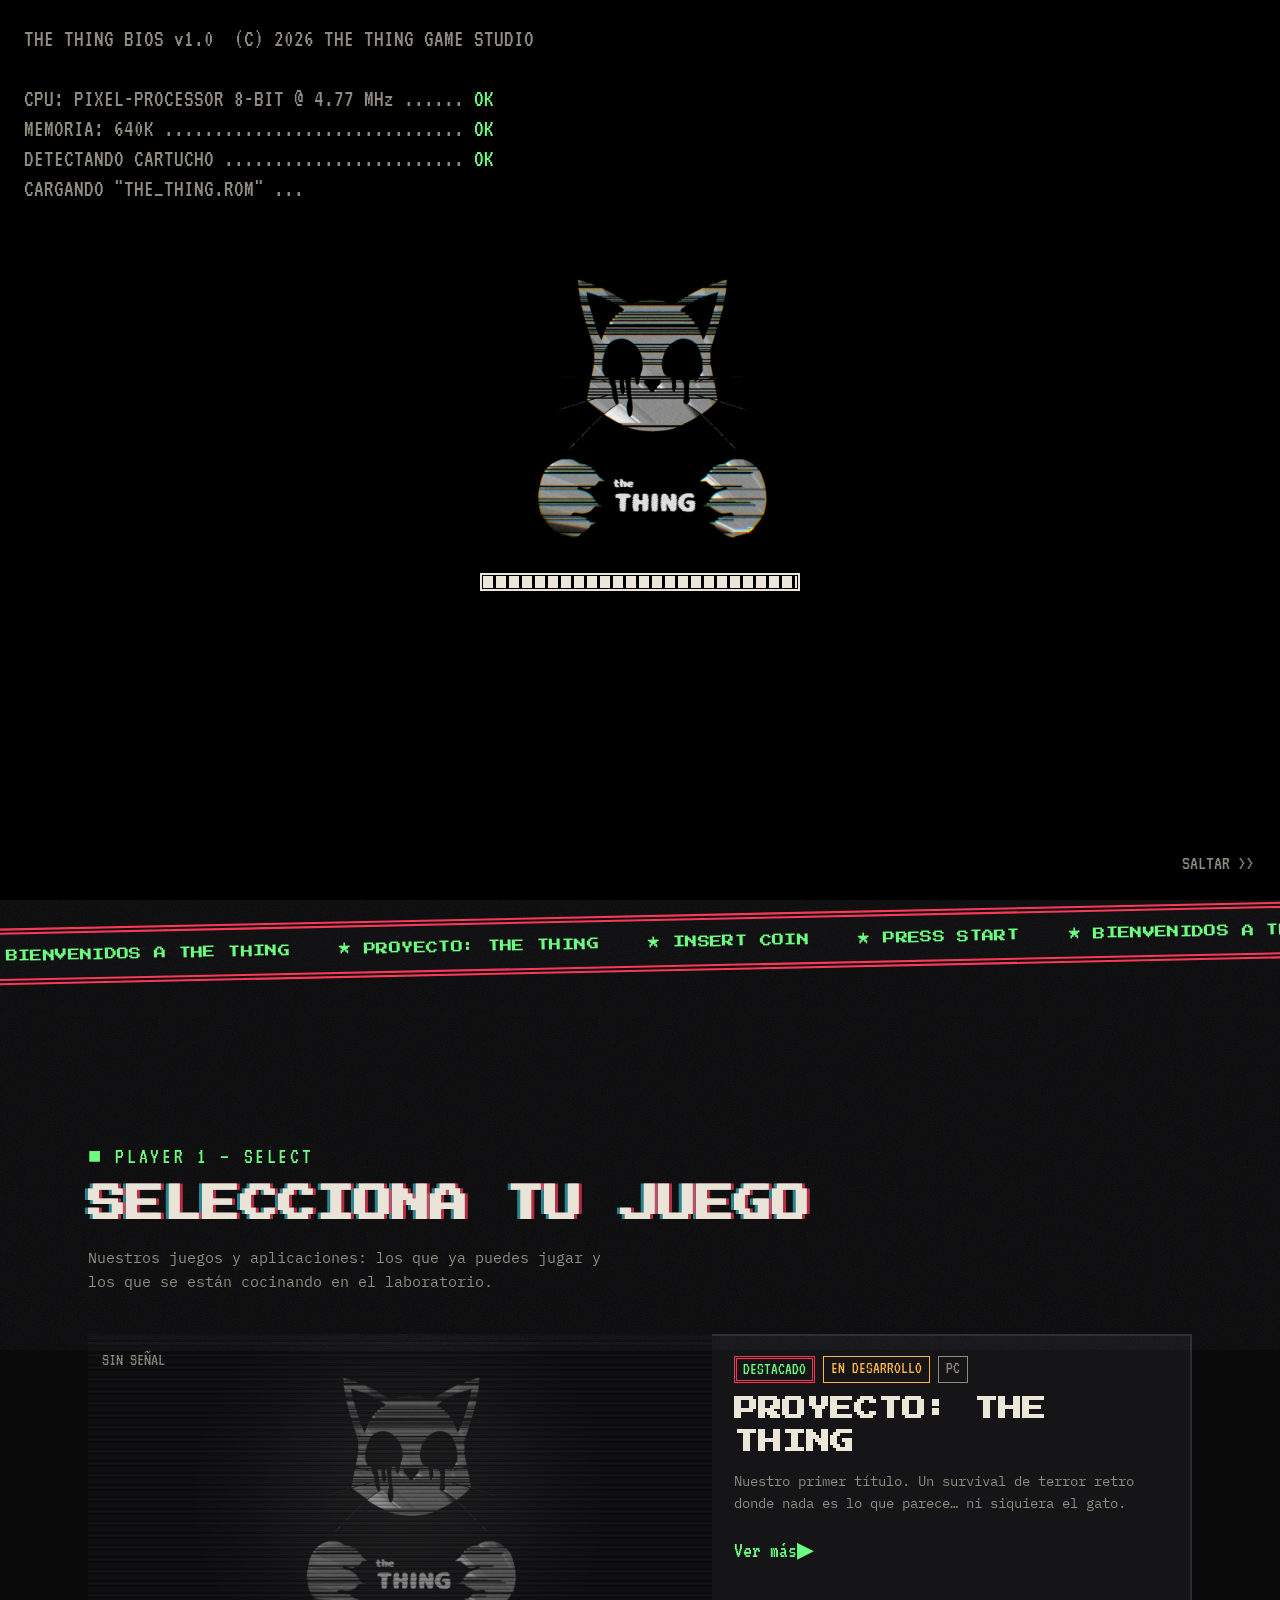
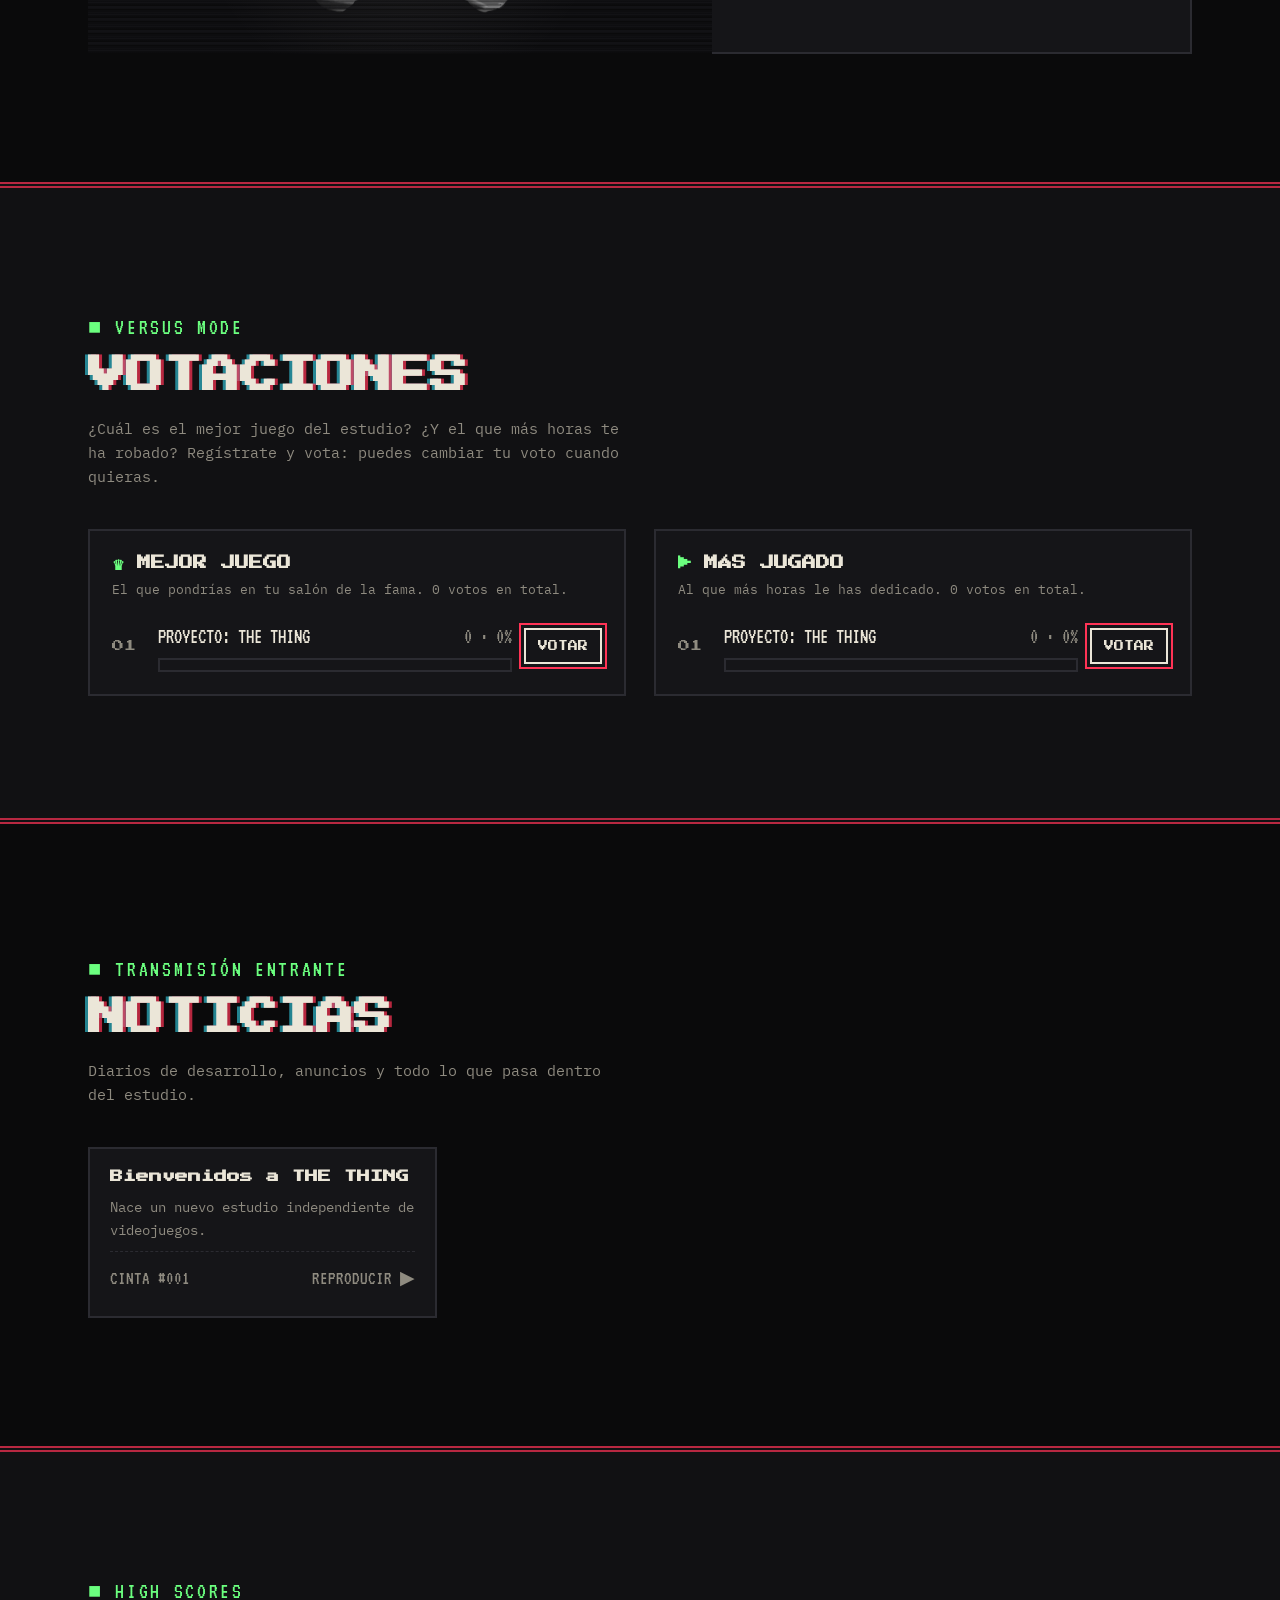
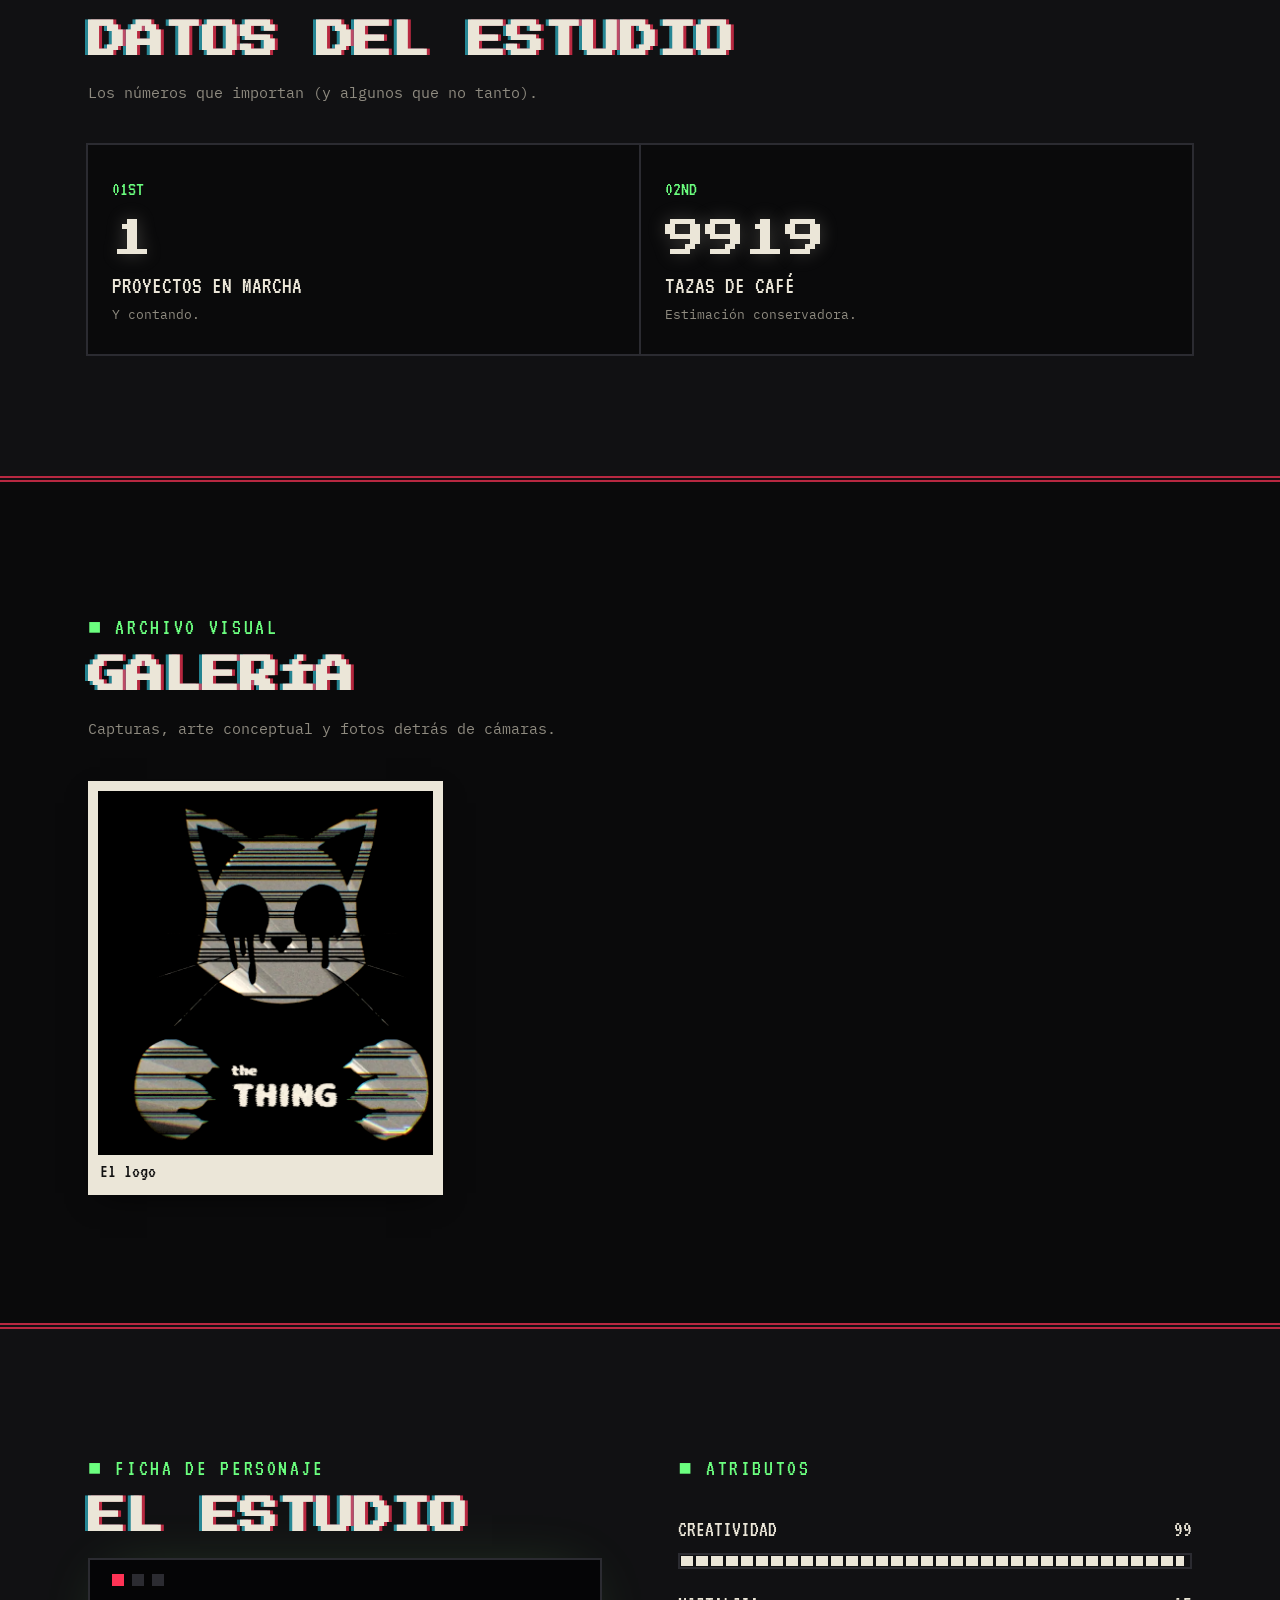
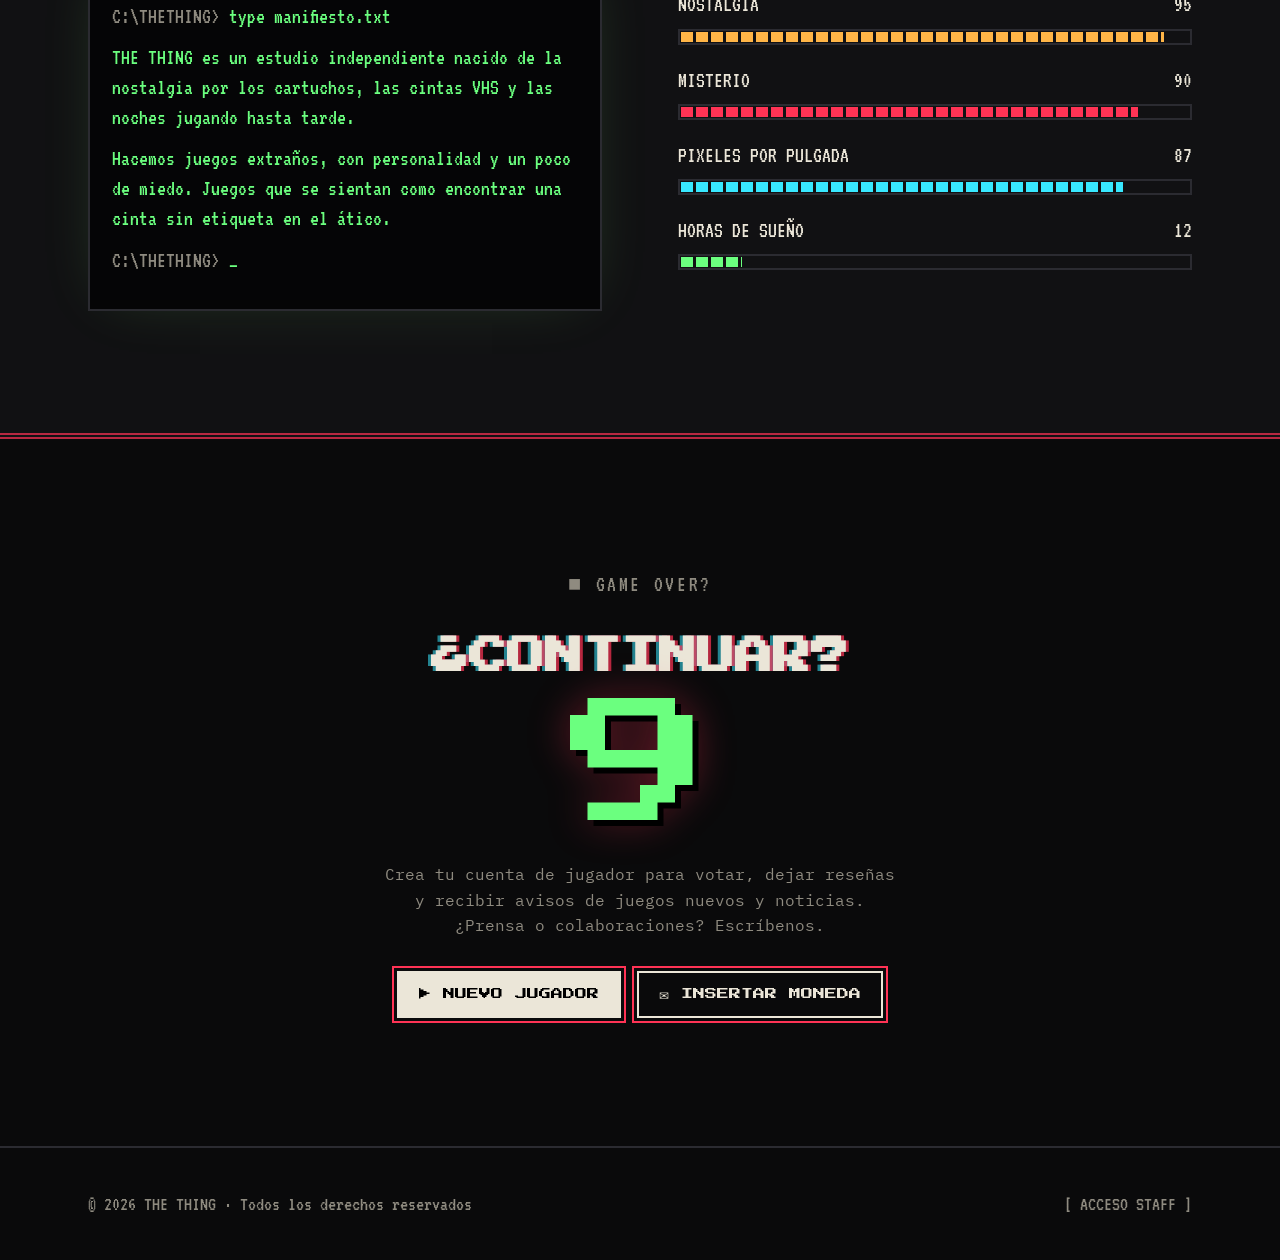
==== index.html @ cf09c461 "Botones y líneas en rojo con doble línea, modo demo sin servidor - Botones, bordes, separadores, cin" ====
<!doctype html>
<html lang="es">
<head>
  <meta charset="utf-8">
  <meta name="viewport" content="width=device-width, initial-scale=1">
  <title>THE THING — Estudio de videojuegos</title>
  <meta name="description" content="THE THING es un estudio independiente de videojuegos. Juegos raros, memorables y con alma de cartucho viejo.">
  <meta name="theme-color" content="#0a0a0b">
  <meta property="og:title" content="THE THING — Estudio de videojuegos">
  <meta property="og:description" content="Juegos raros, memorables y con alma de cartucho viejo.">
  <meta property="og:image" content="assets/img/logo.webp">
  <link rel="icon" type="image/png" href="assets/img/favicon.png">
  <link rel="apple-touch-icon" href="assets/img/apple-touch-icon.png">
  <link rel="preconnect" href="https://fonts.googleapis.com">
  <link rel="preconnect" href="https://fonts.gstatic.com" crossorigin>
  <link href="https://fonts.googleapis.com/css2?family=IBM+Plex+Mono:ital,wght@0,400;0,600;1,400&family=Press+Start+2P&family=VT323&display=swap" rel="stylesheet">
  <link rel="stylesheet" href="assets/css/style.css">
</head>
<body class="fx-on">
  <a class="sr-only" href="#juegos">Saltar al contenido</a>

  <!-- Pantalla de arranque estilo BIOS -->
  <div class="boot" id="boot" aria-hidden="true">
    <div class="boot__bios" id="bootBios"></div>
    <div class="boot__center">
      <img class="boot__logo" id="bootLogo" src="assets/img/logo.webp" alt="">
      <div class="boot__bar" id="bootBar"><span></span></div>
      <div class="boot__press" id="bootPress">PRESIONA START</div>
    </div>
    <button class="boot__skip" id="bootSkip" type="button">SALTAR &gt;&gt;</button>
  </div>

  <div class="crt-noise" aria-hidden="true"></div>
  <div class="crt-roll" aria-hidden="true"></div>
  <div class="crt-overlay" aria-hidden="true"></div>

  <header class="site-header" id="header">
    <nav class="nav container" aria-label="Principal">
      <a class="brand" href="#inicio" aria-label="THE THING, volver al inicio">
        <img src="assets/img/logo-small.webp" alt="" width="40" height="44">
        <span>THE THING<small>GAME STUDIO</small></span>
      </a>
      <ul class="menu" id="menu">
        <li><a href="#juegos">JUEGOS</a></li>
        <li><a href="#votos">VOTOS</a></li>
        <li><a href="#noticias">NOTICIAS</a></li>
        <li><a href="#datos">DATOS</a></li>
        <li><a href="#galeria">GALERÍA</a></li>
        <li><a href="#estudio">ESTUDIO</a></li>
        <li class="menu__extras">
          <button class="icon-btn" type="button" data-fx-toggle aria-pressed="true" title="Efecto CRT">
            <svg viewBox="0 0 24 24" fill="none" stroke="currentColor" stroke-width="2" aria-hidden="true"><rect x="2" y="4" width="20" height="14"/><path d="M8 22h8M12 18v4"/></svg>
            <span class="sr-only">Efecto CRT</span>
          </button>
          <button class="icon-btn" type="button" data-sound-toggle aria-pressed="false" title="Sonido">
            <svg viewBox="0 0 24 24" fill="none" stroke="currentColor" stroke-width="2" aria-hidden="true"><path d="M4 9v6h4l5 4V5L8 9H4z"/><path d="M16 9a4 4 0 0 1 0 6M19 6a8 8 0 0 1 0 12"/></svg>
            <span class="sr-only">Sonido</span>
          </button>
        </li>
      </ul>
      <div class="nav__tools">
        <button class="icon-btn fx-tool" type="button" data-fx-toggle aria-pressed="true" title="Efecto CRT">
          <svg viewBox="0 0 24 24" fill="none" stroke="currentColor" stroke-width="2" aria-hidden="true"><rect x="2" y="4" width="20" height="14"/><path d="M8 22h8M12 18v4"/></svg>
          <span class="sr-only">Activar o desactivar efecto CRT</span>
        </button>
        <button class="icon-btn fx-tool" type="button" data-sound-toggle aria-pressed="false" title="Sonido">
          <svg viewBox="0 0 24 24" fill="none" stroke="currentColor" stroke-width="2" aria-hidden="true"><path d="M4 9v6h4l5 4V5L8 9H4z"/><path d="M16 9a4 4 0 0 1 0 6M19 6a8 8 0 0 1 0 12"/></svg>
          <span class="sr-only">Activar o desactivar sonido</span>
        </button>
        <button class="icon-btn bell" type="button" id="bellBtn" title="Avisos" hidden>
          <svg viewBox="0 0 24 24" fill="none" stroke="currentColor" stroke-width="2" aria-hidden="true"><path d="M6 8a6 6 0 0 1 12 0c0 7 3 9 3 9H3s3-2 3-9"/><path d="M10.3 21a1.94 1.94 0 0 0 3.4 0"/></svg>
          <span class="sr-only">Avisos</span>
          <span class="bell__badge" id="bellBadge" hidden>0</span>
        </button>
        <button class="btn btn--sm acct-btn" type="button" id="acctBtn">
          <svg viewBox="0 0 24 24" fill="none" stroke="currentColor" stroke-width="2.5" aria-hidden="true"><circle cx="12" cy="8" r="4"/><path d="M4 21c0-4 4-6 8-6s8 2 8 6"/></svg>
          <span class="acct-label">Entrar</span>
        </button>
        <button class="icon-btn nav__toggle" type="button" id="menuToggle" aria-controls="menu" aria-expanded="false" title="Menú">
          <svg viewBox="0 0 24 24" fill="none" stroke="currentColor" stroke-width="2" aria-hidden="true"><path d="M3 6h18M3 12h18M3 18h18"/></svg>
          <span class="sr-only">Abrir menú</span>
        </button>
      </div>
    </nav>
  </header>

  <main>
    <!-- HERO -->
    <section class="hero" id="inicio">
      <div class="hero__glow" aria-hidden="true"></div>
      <div class="hero__grid" aria-hidden="true"></div>
      <div class="hero__hud" aria-hidden="true">
        <span class="rec">REC</span>
        <span>CH-01 &nbsp; <span id="hudClock">00:00:00</span></span>
      </div>
      <div class="container hero__inner">
        <div>
          <p class="eyebrow">Estudio independiente de videojuegos</p>
          <h1 class="hero__title">
            <small>— BIENVENIDO A —</small>
            <span class="glitch" data-text="THE THING">THE THING</span>
          </h1>
          <p class="hero__lead"><span id="typed"></span><span class="caret" aria-hidden="true"></span></p>
          <div class="hero__cta">
            <a class="btn btn--solid" href="#juegos">▶ Ver juegos</a>
            <a class="btn" href="#noticias">Últimas noticias</a>
          </div>
        </div>
        <div class="hero__art-wrap">
          <div class="hero__art">
            <div class="cat" id="cat" role="img" aria-label="Logo de THE THING: un gato glitch con ojos que gotean">
              <img class="cat__ghost cat__ghost--r" src="assets/img/logo-head.webp" alt="">
              <img class="cat__ghost cat__ghost--c" src="assets/img/logo-head.webp" alt="">
              <img class="cat__head" src="assets/img/logo-head.webp" alt="" width="680" height="740">
              <span class="cat__eye cat__eye--l"><i class="cat__pupil"></i></span>
              <span class="cat__eye cat__eye--r"><i class="cat__pupil"></i></span>
              <img class="cat__paw cat__paw--l" src="assets/img/paw-left.webp" alt="">
              <img class="cat__paw cat__paw--r" src="assets/img/paw-right.webp" alt="">
            </div>
          </div>
        </div>
      </div>
      <a class="scroll-hint" href="#juegos">PRESIONA ▼<br><span class="blink">START</span></a>
    </section>

    <!-- CINTA DE NOTICIAS -->
    <div class="ticker-wrap">
      <div class="ticker" aria-label="Titulares">
        <div class="ticker__track" id="ticker"></div>
      </div>
    </div>

    <!-- JUEGOS / APPS -->
    <section class="section" id="juegos">
      <div class="container">
        <div class="section-head reveal">
          <div>
            <p class="eyebrow">Player 1 — Select</p>
            <h2 class="section-title">Selecciona tu juego</h2>
            <p class="section-sub">Nuestros juegos y aplicaciones: los que ya puedes jugar y los que se están cocinando en el laboratorio.</p>
          </div>
        </div>
        <div class="games" id="games"></div>
      </div>
    </section>

    <!-- VOTACIONES -->
    <section class="section section--alt" id="votos">
      <div class="container">
        <div class="section-head reveal">
          <div>
            <p class="eyebrow">Versus mode</p>
            <h2 class="section-title">Votaciones</h2>
            <p class="section-sub">¿Cuál es el mejor juego del estudio? ¿Y el que más horas te ha robado? Regístrate y vota: puedes cambiar tu voto cuando quieras.</p>
          </div>
        </div>
        <div class="vote-grid reveal" id="votes"></div>
      </div>
    </section>

    <!-- NOTICIAS -->
    <section class="section" id="noticias">
      <div class="container">
        <div class="section-head reveal">
          <div>
            <p class="eyebrow">Transmisión entrante</p>
            <h2 class="section-title">Noticias</h2>
            <p class="section-sub">Diarios de desarrollo, anuncios y todo lo que pasa dentro del estudio.</p>
          </div>
          <button class="btn btn--sm" type="button" id="moreNews" hidden>Cargar más ▼</button>
        </div>
        <div class="news" id="news"></div>
      </div>
    </section>

    <!-- DATOS -->
    <section class="section section--alt" id="datos">
      <div class="container">
        <div class="section-head reveal">
          <div>
            <p class="eyebrow">High scores</p>
            <h2 class="section-title">Datos del estudio</h2>
            <p class="section-sub">Los números que importan (y algunos que no tanto).</p>
          </div>
        </div>
        <div class="scoreboard reveal" id="scores"></div>
      </div>
    </section>

    <!-- GALERÍA -->
    <section class="section" id="galeria">
      <div class="container">
        <div class="section-head reveal">
          <div>
            <p class="eyebrow">Archivo visual</p>
            <h2 class="section-title">Galería</h2>
            <p class="section-sub">Capturas, arte conceptual y fotos detrás de cámaras.</p>
          </div>
        </div>
        <div class="gallery" id="gallery"></div>
      </div>
    </section>

    <!-- ESTUDIO -->
    <section class="section section--alt" id="estudio">
      <div class="container about">
        <div class="reveal">
          <p class="eyebrow">Ficha de personaje</p>
          <h2 class="section-title">El estudio</h2>
          <div class="terminal">
            <div class="terminal__bar" aria-hidden="true"><i></i><i></i><i></i></div>
            <p><span class="dim">C:\THETHING&gt;</span> type manifiesto.txt</p>
            <p>THE THING es un estudio independiente nacido de la nostalgia por los cartuchos, las cintas VHS y las noches jugando hasta tarde.</p>
            <p>Hacemos juegos extraños, con personalidad y un poco de miedo. Juegos que se sientan como encontrar una cinta sin etiqueta en el ático.</p>
            <p><span class="dim">C:\THETHING&gt;</span> <span class="blink">_</span></p>
          </div>
        </div>
        <div class="stats reveal" style="--d:.15s">
          <p class="eyebrow">Atributos</p>
          <div class="stat"><div class="stat__row"><span>CREATIVIDAD</span><span>99</span></div><div class="stat__bar"><span style="--v:99%"></span></div></div>
          <div class="stat"><div class="stat__row"><span>NOSTALGIA</span><span>95</span></div><div class="stat__bar"><span style="--v:95%; --c: var(--amber)"></span></div></div>
          <div class="stat"><div class="stat__row"><span>MISTERIO</span><span>90</span></div><div class="stat__bar"><span style="--v:90%; --c: var(--red)"></span></div></div>
          <div class="stat"><div class="stat__row"><span>PIXELES POR PULGADA</span><span>87</span></div><div class="stat__bar"><span style="--v:87%; --c: var(--cyan)"></span></div></div>
          <div class="stat"><div class="stat__row"><span>HORAS DE SUEÑO</span><span>12</span></div><div class="stat__bar"><span style="--v:12%; --c: var(--green)"></span></div></div>
        </div>
      </div>
    </section>

    <!-- CONTINUAR / CONTACTO -->
    <section class="section continue" id="contacto">
      <div class="container reveal">
        <p class="eyebrow">Game over?</p>
        <h2 class="section-title">¿Continuar?</h2>
        <div class="continue__count" id="countdown" aria-hidden="true">9</div>
        <p>Crea tu cuenta de jugador para votar, dejar reseñas y recibir avisos de juegos nuevos y noticias. ¿Prensa o colaboraciones? Escríbenos.</p>
        <div class="join">
          <button class="btn btn--solid" type="button" data-join>▶ Nuevo jugador</button>
          <a class="btn" href="mailto:contacto@thethinggame.com">✉ Insertar moneda</a>
        </div>
      </div>
    </section>
  </main>

  <footer class="site-footer">
    <div class="container">
      <span>© <span id="year"></span> THE THING · Todos los derechos reservados</span>
      <a href="admin.html" data-transition>[ ACCESO STAFF ]</a>
    </div>
  </footer>

  <script src="assets/js/common.js"></script>
  <script src="assets/js/demo.js"></script>
  <script src="assets/js/main.js"></script>
</body>
</html>
---- assets/css/style.css ----
/* ==========================================================================
   THE THING — hoja de estilos principal
   Estética: CRT / VHS vintage + menús de videojuego retro
   ========================================================================== */

:root {
  --bg: #0a0a0b;
  --bg-2: #111113;
  --panel: #151518;
  --panel-2: #1b1b20;
  --line: #2b2b31;
  --text: #ebe6d8;        /* hueso / papel viejo */
  --muted: #8f8b80;
  --red: #ff3355;
  --cyan: #38e8ff;
  --amber: #ffb547;
  --green: #6bff7f;
  --acc: var(--green);        /* color de acento principal */
  --acc-rgb: 107, 255, 127;
  --line-acc: var(--red);     /* color de botones y líneas */
  --line-rgb: 255, 51, 85;

  --pixel: 'Press Start 2P', monospace;
  --term: 'VT323', monospace;
  --mono: 'IBM Plex Mono', ui-monospace, monospace;

  --ease-out: cubic-bezier(.16, 1, .3, 1);
  --ease-crt: cubic-bezier(.7, 0, .3, 1);
  --radius: 4px;
  --gutter: clamp(16px, 4vw, 48px);
  --max: 1200px;

  color-scheme: dark;
}

[hidden] { display: none !important; }

*,
*::before,
*::after { box-sizing: border-box; }

html { scroll-behavior: smooth; -webkit-text-size-adjust: 100%; }

body {
  margin: 0;
  background: var(--bg);
  color: var(--text);
  font-family: var(--mono);
  font-size: 16px;
  line-height: 1.6;
  overflow-x: hidden;
  overflow-x: clip;
  cursor: url("data:image/svg+xml,%3Csvg xmlns='http://www.w3.org/2000/svg' width='22' height='22' shape-rendering='crispEdges'%3E%3Cpath d='M2 2h2v2h2v2h2v2h2v2h2v2h2v2h2v2h-6v2h2v2h2v2h-2v2h-2v-2h-2v-2h-2v-2h-2v2h-2v2h-2z' fill='%23ebe6d8' stroke='%23000' stroke-width='1'/%3E%3C/svg%3E") 2 2, auto;
}

a, button, [role='button'], label, summary {
  cursor: url("data:image/svg+xml,%3Csvg xmlns='http://www.w3.org/2000/svg' width='22' height='22' shape-rendering='crispEdges'%3E%3Cpath d='M2 2h2v2h2v2h2v2h2v2h2v2h2v2h2v2h-6v2h2v2h2v2h-2v2h-2v-2h-2v-2h-2v-2h-2v2h-2v2h-2z' fill='%23ff3355' stroke='%23000' stroke-width='1'/%3E%3C/svg%3E") 2 2, pointer;
}

img { max-width: 100%; display: block; }
a { color: inherit; }
button { font: inherit; color: inherit; }

::selection { background: var(--acc); color: #000; }

:focus-visible { outline: 2px dashed var(--cyan); outline-offset: 3px; }

.sr-only {
  position: absolute; width: 1px; height: 1px; padding: 0; margin: -1px;
  overflow: hidden; clip: rect(0, 0, 0, 0); white-space: nowrap; border: 0;
}

.container { width: 100%; max-width: var(--max); margin: 0 auto; padding: 0 var(--gutter); }

/* --------------------------------------------------------------------------
   Capa CRT: scanlines + grano + viñeta + parpadeo
   -------------------------------------------------------------------------- */

.crt-overlay { position: fixed; inset: 0; pointer-events: none; z-index: 9000; }

.crt-overlay::before {          /* scanlines */
  content: ''; position: absolute; inset: 0;
  background: repeating-linear-gradient(to bottom, rgba(0, 0, 0, 0) 0, rgba(0, 0, 0, 0) 2px, rgba(0, 0, 0, .22) 3px, rgba(0, 0, 0, 0) 4px);
  mix-blend-mode: multiply;
}

.crt-overlay::after {           /* viñeta */
  content: ''; position: absolute; inset: 0;
  background: radial-gradient(ellipse at center, transparent 55%, rgba(0, 0, 0, .55) 100%);
}

.crt-noise {
  position: fixed; inset: -50%; pointer-events: none; z-index: 8999; opacity: .07;
  background-image: url("data:image/svg+xml,%3Csvg xmlns='http://www.w3.org/2000/svg' width='220' height='220'%3E%3Cfilter id='n'%3E%3CfeTurbulence type='fractalNoise' baseFrequency='.85' numOctaves='3' stitchTiles='stitch'/%3E%3C/filter%3E%3Crect width='100%25' height='100%25' filter='url(%23n)'/%3E%3C/svg%3E");
  animation: noise 1s steps(6) infinite;
}

.crt-roll {                      /* barra de "tracking" VHS que baja */
  position: fixed; left: 0; right: 0; height: 18vh; top: -20vh; z-index: 8998; pointer-events: none;
  background: linear-gradient(to bottom, transparent, rgba(255, 255, 255, .035) 50%, transparent);
  animation: roll 9s linear infinite;
}

body.fx-off .crt-overlay,
body.fx-off .crt-noise,
body.fx-off .crt-roll { display: none; }

body.fx-on main { animation: flicker 6s infinite steps(1); }

@keyframes noise {
  0% { transform: translate(0, 0); }
  20% { transform: translate(-6%, 4%); }
  40% { transform: translate(5%, -7%); }
  60% { transform: translate(-3%, 9%); }
  80% { transform: translate(8%, 2%); }
  100% { transform: translate(-2%, -4%); }
}

@keyframes roll { to { top: 110vh; } }

@keyframes flicker {
  0%, 100% { opacity: 1; }
  41% { opacity: .96; }
  42% { opacity: 1; }
  77% { opacity: .98; }
  78% { opacity: 1; }
}

/* --------------------------------------------------------------------------
   Tipografía y utilidades
   -------------------------------------------------------------------------- */

.pixel { font-family: var(--pixel); letter-spacing: .02em; }
.term { font-family: var(--term); }

.eyebrow {
  font-family: var(--term); font-size: 22px; color: var(--acc);
  letter-spacing: .12em; text-transform: uppercase; margin: 0 0 8px;
}
.eyebrow::before { content: '■ '; animation: blink 1s steps(1) infinite; }

.section-title {
  font-family: var(--pixel); font-size: clamp(20px, 4vw, 38px); line-height: 1.25;
  margin: 0 0 16px; text-transform: uppercase;
  text-shadow: 3px 0 0 rgba(255, 51, 85, .7), -3px 0 0 rgba(56, 232, 255, .55);
}

.section-sub { color: var(--muted); max-width: 60ch; margin: 0 0 40px; font-size: 15px; }

.blink { animation: blink 1.1s steps(1) infinite; }
@keyframes blink { 50% { opacity: 0; } }

/* Texto con glitch (usa data-text) */
.glitch { position: relative; display: inline-block; }
.glitch::before,
.glitch::after {
  content: attr(data-text); position: absolute; inset: 0; pointer-events: none;
  clip-path: inset(0 0 100% 0);
}
.glitch::before { color: var(--red); transform: translate(-3px, 0); animation: glitch-a 3.2s infinite steps(1); }
.glitch::after { color: var(--cyan); transform: translate(3px, 0); animation: glitch-b 2.7s infinite steps(1); }

@keyframes glitch-a {
  0%, 86%, 100% { clip-path: inset(0 0 100% 0); }
  87% { clip-path: inset(10% 0 70% 0); transform: translate(-6px, -1px); }
  89% { clip-path: inset(55% 0 20% 0); transform: translate(5px, 1px); }
  91% { clip-path: inset(30% 0 45% 0); transform: translate(-4px, 0); }
  93% { clip-path: inset(80% 0 5% 0); transform: translate(3px, 0); }
}
@keyframes glitch-b {
  0%, 80%, 100% { clip-path: inset(0 0 100% 0); }
  81% { clip-path: inset(65% 0 10% 0); transform: translate(5px, 0); }
  83% { clip-path: inset(5% 0 80% 0); transform: translate(-5px, 1px); }
  85% { clip-path: inset(40% 0 35% 0); transform: translate(4px, -1px); }
}

body.chaos .glitch::before,
body.chaos .glitch::after { animation-duration: .4s; }
body.chaos main { animation: chaos .25s infinite steps(2); }
@keyframes chaos {
  0% { transform: translate(0); filter: hue-rotate(0); }
  50% { transform: translate(-3px, 2px) skewX(1deg); filter: hue-rotate(90deg) saturate(2); }
}

/* --------------------------------------------------------------------------
   Botones estilo arcade
   -------------------------------------------------------------------------- */

.btn {
  --c: var(--text);
  position: relative; display: inline-flex; align-items: center; gap: 10px;
  padding: 14px 22px; border: 0; background: transparent; text-decoration: none;
  font-family: var(--pixel); font-size: 12px; text-transform: uppercase; color: var(--c);
  box-shadow: inset 0 0 0 2px var(--c);
  outline: 2px solid var(--line-acc); outline-offset: 3px;
  transition: transform .18s var(--ease-out), box-shadow .18s var(--ease-out), outline-offset .18s var(--ease-out), background .18s, color .18s;
}
.btn:hover { transform: translate(-2px, -2px); outline-offset: 5px; box-shadow: inset 0 0 0 2px var(--c), 0 0 22px rgba(var(--line-rgb), .35); }
.btn:active { transform: translate(2px, 2px); outline-offset: 1px; }
.btn--solid { background: var(--text); color: #000; box-shadow: none; }
.btn--solid:hover { background: #fff; box-shadow: 0 0 22px rgba(var(--line-rgb), .4); }
.btn:focus-visible { outline: 2px dashed var(--cyan); }
.btn--sm { padding: 10px 14px; font-size: 10px; }
.btn--danger { --c: var(--red); }
.btn--danger:hover { box-shadow: inset 0 0 0 2px var(--c), 0 0 22px rgba(var(--line-rgb), .5); }
.btn[disabled] { opacity: .5; pointer-events: none; }

.icon-btn {
  display: inline-grid; place-items: center; width: 40px; height: 40px; border: 0; padding: 0;
  background: transparent; color: var(--muted); box-shadow: inset 0 0 0 2px var(--line);
  transition: color .2s, box-shadow .2s, transform .2s var(--ease-out);
}
.icon-btn:hover { color: var(--text); box-shadow: inset 0 0 0 2px var(--text); outline: 2px solid var(--line-acc); outline-offset: 2px; transform: translateY(-2px); }
.icon-btn[aria-pressed='true'] { color: var(--green); box-shadow: inset 0 0 0 2px var(--line-acc); }
.icon-btn svg { width: 18px; height: 18px; }

/* --------------------------------------------------------------------------
   Pantalla de arranque (BIOS)
   -------------------------------------------------------------------------- */

.boot {
  position: fixed; inset: 0; z-index: 10000; background: #000; color: var(--text);
  display: grid; place-items: center; overflow: hidden;
  transform-origin: center;
}
.boot__bios {
  position: absolute; top: 24px; left: 24px; right: 24px;
  font-family: var(--term); font-size: clamp(18px, 2.4vw, 24px); line-height: 1.25; color: var(--muted);
  white-space: pre-wrap;
}
.boot__bios .ok { color: var(--green); }
.boot__center { display: grid; justify-items: center; gap: 24px; text-align: center; padding: 16px; }
.boot__logo { width: min(260px, 60vw); opacity: 0; filter: contrast(1.1); }
.boot__logo.on { animation: logo-in 1.1s var(--ease-out) forwards; }
.boot__bar {
  width: min(320px, 70vw); height: 18px; padding: 3px; box-shadow: inset 0 0 0 2px var(--text);
  opacity: 0; transition: opacity .3s;
}
.boot__bar.on { opacity: 1; }
.boot__bar span {
  display: block; height: 100%; width: 0;
  background: repeating-linear-gradient(90deg, var(--text) 0 10px, transparent 10px 13px);
  transition: width .12s steps(1);
}
.boot__press { font-family: var(--pixel); font-size: 12px; opacity: 0; }
.boot__press.on { opacity: 1; animation: blink 1s steps(1) infinite; }
.boot__skip {
  position: absolute; right: 20px; bottom: 20px; font-family: var(--term); font-size: 20px;
  background: none; border: 0; color: var(--muted);
}
.boot__skip:hover { color: var(--text); }
.boot.off { animation: crt-off .55s var(--ease-crt) forwards; }

@keyframes logo-in {
  0% { opacity: 0; transform: scale(1.08); filter: blur(6px) brightness(3); }
  20% { opacity: 1; }
  30% { opacity: .2; transform: translateX(6px); }
  40% { opacity: 1; transform: translateX(-4px); filter: blur(0) brightness(1.4); }
  55% { opacity: .5; }
  65%, 100% { opacity: 1; transform: none; filter: none; }
}

@keyframes crt-off {
  0% { transform: scale(1, 1); filter: brightness(1); }
  45% { transform: scale(1, .006); filter: brightness(4); }
  80% { transform: scale(.25, .004); filter: brightness(6); opacity: 1; }
  100% { transform: scale(0, 0); opacity: 0; }
}

/* Transición entre páginas (televisor que se apaga / enciende) */
.page-shutter {
  position: fixed; inset: 0; z-index: 9500; pointer-events: none; background: #000;
  transform: scaleY(0); transform-origin: center;
}
.page-shutter::after {
  content: ''; position: absolute; left: 0; right: 0; top: 50%; height: 2px; margin-top: -1px;
  background: #fff; box-shadow: 0 0 18px 4px rgba(255, 255, 255, .7); opacity: 0;
}
.page-shutter.closing { animation: shutter-close .45s var(--ease-crt) forwards; }
.page-shutter.closing::after { animation: shutter-line .45s forwards; }
.page-shutter.opening { transform: scaleY(1); animation: shutter-open .6s var(--ease-crt) forwards; }

@keyframes shutter-close { to { transform: scaleY(1); } }
@keyframes shutter-open { to { transform: scaleY(0); } }
@keyframes shutter-line { 0%, 60% { opacity: 0; } 80% { opacity: 1; } 100% { opacity: 0; } }

/* --------------------------------------------------------------------------
   Cabecera / navegación tipo menú de juego
   -------------------------------------------------------------------------- */

.site-header {
  position: fixed; top: 0; left: 0; right: 0; z-index: 500;
  transition: background .35s, box-shadow .35s, transform .45s var(--ease-out);
}
.site-header.scrolled {
  background: rgba(10, 10, 11, .86); backdrop-filter: blur(8px); -webkit-backdrop-filter: blur(8px);
  box-shadow: 0 1px 0 var(--line);
}
.site-header.hidden { transform: translateY(-100%); }
.nav { display: flex; align-items: center; justify-content: space-between; gap: 16px; height: 72px; }

.brand { display: inline-flex; align-items: center; gap: 12px; text-decoration: none; }
.brand img { width: 40px; height: 44px; object-fit: cover; transition: transform .4s var(--ease-out); }
.brand:hover img { transform: rotate(-8deg) scale(1.08); }
.brand span { font-family: var(--pixel); font-size: 12px; line-height: 1.4; }
.brand small { display: block; font-size: 8px; color: var(--muted); }

.menu { display: flex; align-items: center; gap: 4px; list-style: none; margin: 0; padding: 0; }
.menu a {
  position: relative; display: block; padding: 8px 12px 8px 22px; text-decoration: none;
  font-family: var(--term); font-size: 22px; letter-spacing: .06em; color: var(--muted);
  transition: color .2s;
}
.menu a::before {
  content: '▶'; position: absolute; left: 4px; top: 50%; font-size: 12px; color: var(--acc);
  transform: translate(-6px, -50%); opacity: 0; transition: opacity .2s, transform .25s var(--ease-out);
}
.menu a:hover,
.menu a.active { color: var(--text); }
.menu a:hover::before,
.menu a.active::before { opacity: 1; transform: translate(0, -50%); animation: blink .8s steps(1) infinite; }

.nav__tools { display: flex; align-items: center; gap: 8px; }
.nav__toggle { display: none; }

@media (max-width: 960px) {
  .nav__toggle { display: inline-grid; }
  .menu {
    position: fixed; inset: 0; z-index: -1; flex-direction: column; justify-content: center; gap: 8px;
    background: #050506; clip-path: circle(0 at calc(100% - 40px) 36px);
    transition: clip-path .6s var(--ease-crt);
  }
  .menu::before {
    content: '— PAUSA —'; font-family: var(--pixel); font-size: 14px; color: var(--acc); margin-bottom: 24px;
  }
  .menu a { font-size: 34px; }
  .menu li { opacity: 0; transform: translateY(16px); transition: opacity .3s, transform .4s var(--ease-out); }
  body.menu-open .menu { clip-path: circle(150% at calc(100% - 40px) 36px); }
  body.menu-open .menu li { opacity: 1; transform: none; }
  body.menu-open .menu li:nth-child(2) { transition-delay: .05s; }
  body.menu-open .menu li:nth-child(3) { transition-delay: .1s; }
  body.menu-open .menu li:nth-child(4) { transition-delay: .15s; }
  body.menu-open .menu li:nth-child(5) { transition-delay: .2s; }
  body.menu-open .menu li:nth-child(6) { transition-delay: .25s; }
  body.menu-open { overflow: hidden; }
  .brand small { display: none; }
}

/* --------------------------------------------------------------------------
   Hero
   -------------------------------------------------------------------------- */

.hero {
  position: relative; min-height: 100svh; display: grid; align-items: center;
  padding: 110px 0 80px; overflow: hidden; isolation: isolate;
}
.hero__grid {               /* suelo en perspectiva */
  position: absolute; left: -50%; right: -50%; bottom: -10%; height: 55%; z-index: -1;
  background:
    linear-gradient(to top, rgba(var(--line-rgb), .2) 1px, transparent 1px) 0 0 / 100% 48px,
    linear-gradient(to right, rgba(235, 230, 216, .09) 1px, transparent 1px) 0 0 / 64px 100%;
  transform: perspective(380px) rotateX(62deg); transform-origin: bottom;
  mask-image: linear-gradient(to top, #000 10%, transparent 90%);
  -webkit-mask-image: linear-gradient(to top, #000 10%, transparent 90%);
  animation: grid-move 2.6s linear infinite;
}
@keyframes grid-move { to { background-position: 0 48px, 0 0; } }

.hero__glow {
  position: absolute; z-index: -1; width: 70vmin; height: 70vmin; left: 50%; top: 45%;
  transform: translate(-50%, -50%); border-radius: 50%;
  background: radial-gradient(circle, rgba(235, 230, 216, .08), transparent 65%);
}

.hero__inner { display: grid; grid-template-columns: 1.1fr .9fr; gap: 40px; align-items: center; }

.hero__title {
  font-family: var(--pixel); font-size: clamp(34px, 7vw, 84px); line-height: 1.05; margin: 0 0 24px;
  text-shadow: 4px 0 0 rgba(255, 51, 85, .75), -4px 0 0 rgba(56, 232, 255, .6);
}
.hero__title small { display: block; font-size: .32em; color: var(--muted); text-shadow: none; margin-bottom: 14px; }

.hero__lead {
  font-family: var(--term); font-size: clamp(22px, 2.6vw, 30px); line-height: 1.25; margin: 0 0 32px;
  min-height: 2.6em; max-width: 30ch;
}
.hero__lead .caret { display: inline-block; width: .55em; height: 1em; background: var(--text); vertical-align: -.12em; margin-left: 2px; animation: blink 1s steps(1) infinite; }

.hero__cta { display: flex; flex-wrap: wrap; gap: 16px; }

.hero__art { position: relative; justify-self: center; width: min(460px, 80vw); aspect-ratio: 680 / 740; }
.hero__art-wrap { position: relative; }

/* --- Gato animado: cabeza fija, patitas que se mueven y pupilas que siguen al ratón --- */
.cat { position: absolute; inset: 0; }
.cat img { position: absolute; display: block; pointer-events: none; user-select: none; }
.cat__head,
.cat__ghost { inset: 0; width: 100%; height: 100%; object-fit: contain; }
.cat__ghost { opacity: 0; mix-blend-mode: screen; }
.cat__ghost--r { filter: sepia(1) saturate(8) hue-rotate(-50deg); animation: ghost 4s infinite steps(1); }
.cat__ghost--c { filter: sepia(1) saturate(8) hue-rotate(150deg); animation: ghost 4s .1s infinite steps(1) reverse; }

/* Las patitas (posiciones medidas sobre el logo de 680×740) */
.cat__paw { top: 66.216%; height: 33.784%; will-change: transform; }
.cat__paw--l { left: 8.824%; width: 29.412%; transform-origin: 85% 30%; animation: paw-l 1.6s var(--ease-out) infinite; }
.cat__paw--r { left: 72.059%; width: 27.941%; transform-origin: 15% 30%; animation: paw-r 1.6s var(--ease-out) infinite; animation-delay: -.8s; }
.cat.tap .cat__paw { animation-duration: .32s; }
.cat__paw.glitch-x { filter: drop-shadow(-4px 0 0 rgba(255, 51, 85, .8)) drop-shadow(4px 0 0 rgba(56, 232, 255, .8)); }

@keyframes paw-l {
  0%, 100% { transform: translate(0, 0) rotate(0deg); }
  25% { transform: translate(3%, -9%) rotate(-7deg); }
  50% { transform: translate(0, 0) rotate(0deg); }
  60% { transform: translate(-1%, 1%) rotate(1deg); }
}
@keyframes paw-r {
  0%, 100% { transform: translate(0, 0) rotate(0deg); }
  25% { transform: translate(-3%, -9%) rotate(7deg); }
  50% { transform: translate(0, 0) rotate(0deg); }
  60% { transform: translate(1%, 1%) rotate(-1deg); }
}

/* Ojos: zonas huecas del logo. Las pupilas son blancas y "bugeadas" */
.cat__eye { position: absolute; top: 25.946%; width: 15.294%; height: 14.324%; pointer-events: none; }
.cat__eye--l { left: 35.588%; }
.cat__eye--r { left: 58.529%; }
.cat__pupil {
  --px: 0px; --py: 0px;
  position: absolute; left: 50%; top: 50%; width: 30%; height: 30%; border-radius: 50%;
  background: #fff;
  box-shadow: -3px 0 0 rgba(255, 51, 85, .85), 3px 0 0 rgba(56, 232, 255, .85), 0 0 12px rgba(255, 255, 255, .6);
  transform: translate(calc(-50% + var(--px)), calc(-50% + var(--py)));
  transition: transform .12s linear;
  animation: pupil-flicker 3.1s infinite steps(1);
}
.cat__pupil::after {               /* copia desplazada: el "bug" */
  content: ''; position: absolute; inset: 0; border-radius: inherit; background: #fff; opacity: 0;
  animation: pupil-slice 2.3s infinite steps(1);
}
.cat__eye--r .cat__pupil { animation-delay: -1.2s; }
.cat__eye--r .cat__pupil::after { animation-delay: -.7s; }
.cat.bug .cat__pupil { transition: none; border-radius: 2px; transform: translate(calc(-50% + var(--px) + var(--bx, 6px)), calc(-50% + var(--py) + var(--by, -3px))) scale(1.25, .55); }

@keyframes pupil-flicker {
  0%, 100% { opacity: 1; }
  47% { opacity: .35; }
  48% { opacity: 1; }
  71% { opacity: 1; transform: translate(calc(-50% + var(--px) + 4px), calc(-50% + var(--py))) scaleX(1.6); }
  72% { opacity: 1; transform: translate(calc(-50% + var(--px)), calc(-50% + var(--py))); }
  90% { opacity: .7; }
  91% { opacity: 1; }
}
@keyframes pupil-slice {
  0%, 100% { opacity: 0; clip-path: none; transform: none; }
  80% { opacity: .9; clip-path: inset(30% 0 40% 0); transform: translateX(7px); }
  82% { opacity: .9; clip-path: inset(60% 0 10% 0); transform: translateX(-5px); }
  84% { opacity: 0; }
}

.hero__art::after {        /* rayas de escaneo moviéndose sobre el logo */
  content: ''; position: absolute; inset: 0; pointer-events: none;
  background: linear-gradient(to bottom, transparent 0, rgba(255, 255, 255, .14) 50%, transparent 100%) 0 0 / 100% 30%;
  background-repeat: no-repeat; animation: scan 3.5s linear infinite;
  -webkit-mask: url(../img/logo.webp) center / contain no-repeat;
  mask: url(../img/logo.webp) center / contain no-repeat;
}
@keyframes scan { from { background-position: 0 -30%; } to { background-position: 0 130%; } }
@keyframes ghost {
  0%, 88%, 100% { opacity: 0; transform: none; clip-path: none; }
  89% { opacity: .55; transform: translate(-8px, 0); clip-path: inset(20% 0 50% 0); }
  91% { opacity: .55; transform: translate(6px, 0); clip-path: inset(60% 0 15% 0); }
  93% { opacity: .4; transform: translate(-3px, 0); clip-path: inset(5% 0 75% 0); }
}

.hero__hud {
  position: absolute; top: 96px; left: var(--gutter); right: var(--gutter);
  display: flex; justify-content: space-between; font-family: var(--term); font-size: 20px; color: var(--muted);
  pointer-events: none;
}
.hero__hud .rec { color: var(--red); }
.hero__hud .rec::before { content: '● '; animation: blink 1s steps(1) infinite; }

.scroll-hint {
  position: absolute; left: 50%; bottom: 24px; transform: translateX(-50%);
  font-family: var(--term); font-size: 20px; color: var(--muted); text-decoration: none; text-align: center;
  animation: bob 1.6s ease-in-out infinite;
}
@keyframes bob { 50% { transform: translate(-50%, 6px); } }

@media (max-width: 860px) {
  .hero__inner { grid-template-columns: 1fr; text-align: center; }
  .hero__art-wrap { order: -1; justify-self: center; }
  .hero__art { width: min(240px, 60vw); }
  .hero__lead { margin-left: auto; margin-right: auto; }
  .hero__cta { justify-content: center; }
  .hero__hud { display: none; }
}

/* --------------------------------------------------------------------------
   Ticker (cinta de noticias)
   -------------------------------------------------------------------------- */

.ticker-wrap { overflow: hidden; padding: 16px 0; margin-bottom: 24px; }
.ticker {
  position: relative; overflow: hidden; background: #0c0c0e; color: var(--acc);
  border-block: 6px double var(--line-acc); transform: rotate(-1.2deg) scale(1.03);
}
.ticker__track {
  display: flex; width: max-content; gap: 48px; padding: 12px 0;
  font-family: var(--pixel); font-size: 12px; text-transform: uppercase; white-space: nowrap;
  animation: marquee 40s linear infinite;
}
.ticker:hover .ticker__track { animation-play-state: paused; }
.ticker__track a { text-decoration: none; }
.ticker__track a:hover { text-decoration: underline; }
.ticker__track span::before { content: '★ '; }
@keyframes marquee { to { transform: translateX(-50%); } }

/* --------------------------------------------------------------------------
   Secciones
   -------------------------------------------------------------------------- */

.section { position: relative; padding: clamp(72px, 10vw, 130px) 0; }
.section--alt { background: var(--bg-2); }
.section--alt::before,
.section--alt::after {
  content: ''; position: absolute; left: 0; right: 0; height: 6px;
  border-block: 2px solid rgba(var(--line-rgb), .7);
}
.section--alt::before { top: 0; }
.section--alt::after { bottom: 0; }

.section-head { display: flex; align-items: flex-end; justify-content: space-between; gap: 24px; flex-wrap: wrap; margin-bottom: 40px; }
.section-head .section-sub { margin-bottom: 0; }

.empty {
  padding: 48px 24px; text-align: center; color: var(--muted);
  font-family: var(--term); font-size: 24px; border: 2px dashed var(--line);
}

/* Aparición al hacer scroll */
.reveal { opacity: 0; transform: translateY(36px); transition: opacity .8s var(--ease-out), transform .8s var(--ease-out); transition-delay: var(--d, 0s); }
.reveal.in { opacity: 1; transform: none; }

/* --------------------------------------------------------------------------
   Juegos / aplicaciones (cartuchos)
   -------------------------------------------------------------------------- */

.games { display: grid; grid-template-columns: repeat(auto-fill, minmax(280px, 1fr)); gap: 28px; }

.cart {
  position: relative; display: flex; flex-direction: column; text-align: left; padding: 0; border: 0;
  background: var(--panel); color: var(--text); box-shadow: inset 0 0 0 2px var(--line);
  transform-style: preserve-3d; transition: transform .35s var(--ease-out), box-shadow .35s;
  will-change: transform;
}
.cart:hover { box-shadow: inset 0 0 0 2px var(--text); outline: 2px solid var(--line-acc); outline-offset: 5px; }
.cart--featured { grid-column: 1 / -1; display: grid; grid-template-columns: 1.3fr 1fr; }
.cart__media { position: relative; aspect-ratio: 16 / 10; overflow: hidden; background: #000; }
.cart--featured .cart__media { aspect-ratio: auto; min-height: 320px; }
.cart__media img { width: 100%; height: 100%; object-fit: cover; transition: transform .8s var(--ease-out), filter .5s; filter: grayscale(.25) contrast(1.05); }
.cart:hover .cart__media img { transform: scale(1.06); filter: none; }
.cart__media::after {
  content: ''; position: absolute; inset: 0; pointer-events: none;
  background: repeating-linear-gradient(to bottom, transparent 0 2px, rgba(0, 0, 0, .25) 3px 4px);
}
.cart__body { display: flex; flex-direction: column; gap: 10px; padding: 22px; flex: 1; }
.cart__meta { display: flex; flex-wrap: wrap; gap: 8px; }
.cart__title { font-family: var(--pixel); font-size: 15px; line-height: 1.4; margin: 0; }
.cart--featured .cart__title { font-size: clamp(16px, 2.4vw, 24px); }
.cart__summary { margin: 0; color: var(--muted); font-size: 14px; }
.cart__cta { margin-top: auto; padding-top: 8px; font-family: var(--term); font-size: 22px; color: var(--acc); }
.cart__cta::after { content: ' ▶'; display: inline-block; transition: transform .3s var(--ease-out); }
.cart:hover .cart__cta::after { transform: translateX(6px); }

.tag {
  display: inline-block; padding: 3px 8px; font-family: var(--term); font-size: 17px; line-height: 1.1;
  text-transform: uppercase; box-shadow: inset 0 0 0 1px currentColor; color: var(--muted);
}
.tag--status { color: var(--amber); }
.tag--live { color: var(--green); }
.tag--hot { color: var(--acc); box-shadow: none; border: 3px double var(--line-acc); padding: 1px 6px; }

@media (max-width: 760px) {
  .cart--featured { grid-template-columns: 1fr; }
  .cart--featured .cart__media { min-height: 0; aspect-ratio: 16 / 10; }
}

/* Marcador de posición cuando no hay imagen */
.placeholder {
  position: absolute; inset: 0; display: grid; place-items: center; overflow: hidden;
  background:
    radial-gradient(circle at 50% 50%, rgba(235, 230, 216, .08), transparent 60%),
    repeating-linear-gradient(0deg, #0d0d0f 0 3px, #121215 3px 6px);
}
.placeholder img { width: 38%; height: auto; object-fit: contain; opacity: .55; filter: grayscale(1); }
.placeholder::before {
  content: 'SIN SEÑAL'; position: absolute; top: 12px; left: 14px; font-family: var(--term); font-size: 18px; color: var(--muted);
}

/* --------------------------------------------------------------------------
   Noticias (cintas VHS)
   -------------------------------------------------------------------------- */

.news { display: grid; grid-template-columns: repeat(auto-fill, minmax(300px, 1fr)); gap: 28px; }

.tape {
  position: relative; display: flex; flex-direction: column; text-align: left; padding: 0; border: 0;
  background: var(--panel); color: var(--text); overflow: hidden;
  box-shadow: inset 0 0 0 2px var(--line); transition: transform .4s var(--ease-out), box-shadow .4s;
}
.tape:hover { transform: translateY(-6px); box-shadow: inset 0 0 0 2px var(--text), 0 18px 40px -18px rgba(var(--line-rgb), .55); outline: 2px solid var(--line-acc); outline-offset: 5px; }
.tape__media { position: relative; aspect-ratio: 16 / 9; overflow: hidden; background: #000; }
.tape__media img { width: 100%; height: 100%; object-fit: cover; transition: transform .8s var(--ease-out); }
.tape:hover .tape__media img { transform: scale(1.05); }
.tape__osd {
  position: absolute; inset: 10px 12px auto; display: flex; justify-content: space-between;
  font-family: var(--term); font-size: 20px; color: #fff; text-shadow: 2px 2px 0 #000; z-index: 2;
}
.tape__osd .rec { color: var(--red); }
.tape__body { padding: 20px 22px 24px; display: flex; flex-direction: column; gap: 10px; flex: 1; }
.tape__title { font-family: var(--pixel); font-size: 13px; line-height: 1.5; margin: 0; }
.tape__summary { margin: 0; color: var(--muted); font-size: 14px; }
.tape__label {               /* etiqueta de cinta */
  margin-top: auto; display: flex; justify-content: space-between; align-items: center;
  font-family: var(--term); font-size: 19px; color: var(--muted); padding-top: 12px; border-top: 1px dashed var(--line);
}
.tape:hover .tape__label span:last-child { color: var(--acc); }

/* --------------------------------------------------------------------------
   Datos (marcador arcade)
   -------------------------------------------------------------------------- */

.scoreboard { display: grid; grid-template-columns: repeat(auto-fit, minmax(220px, 1fr)); gap: 2px; background: var(--line); box-shadow: 0 0 0 2px var(--line); }
.score { position: relative; background: var(--bg); padding: 28px 24px; overflow: hidden; }
.score::after {
  content: ''; position: absolute; inset: 0; pointer-events: none; opacity: 0;
  background: linear-gradient(120deg, transparent 30%, rgba(255, 255, 255, .06) 50%, transparent 70%);
  transform: translateX(-100%); transition: opacity .3s;
}
.score:hover::after { opacity: 1; animation: shine 1s var(--ease-out); }
@keyframes shine { to { transform: translateX(100%); } }
.score__rank { font-family: var(--term); font-size: 20px; color: var(--acc); }
.score__value {
  font-family: var(--pixel); font-size: clamp(26px, 3.6vw, 40px); line-height: 1.2; margin: 10px 0;
  color: var(--text); text-shadow: 0 0 18px rgba(235, 230, 216, .25); word-break: break-word;
}
.score__label { font-family: var(--term); font-size: 24px; text-transform: uppercase; line-height: 1.1; }
.score__note { color: var(--muted); font-size: 13px; margin-top: 6px; }

/* --------------------------------------------------------------------------
   Galería
   -------------------------------------------------------------------------- */

.gallery { columns: 3 260px; column-gap: 20px; }
.shot {
  position: relative; display: block; width: 100%; margin: 0 0 20px; padding: 10px 10px 40px; border: 0;
  background: var(--text); color: #111; break-inside: avoid; text-align: left;
  transform: rotate(var(--r, 0deg)); transition: transform .45s var(--ease-out), box-shadow .45s;
  box-shadow: 0 10px 30px -12px rgba(0, 0, 0, .8);
}
.shot:hover { transform: rotate(0deg) scale(1.03); z-index: 2; box-shadow: 0 24px 50px -16px rgba(0, 0, 0, .9); outline: 2px solid var(--line-acc); outline-offset: 4px; }
.shot img { width: 100%; height: auto; background: #000; filter: sepia(.25) contrast(1.05); transition: filter .4s; }
.shot:hover img { filter: none; }
.shot figcaption {
  position: absolute; left: 12px; right: 12px; bottom: 8px; font-family: var(--term); font-size: 20px;
  white-space: nowrap; overflow: hidden; text-overflow: ellipsis;
}

/* --------------------------------------------------------------------------
   Estudio / about (ficha de personaje)
   -------------------------------------------------------------------------- */

.about { display: grid; grid-template-columns: 1fr 1fr; gap: clamp(32px, 6vw, 80px); align-items: start; }
.terminal {
  background: #050506; padding: 24px; box-shadow: inset 0 0 0 2px var(--line), 0 0 60px -20px rgba(141, 255, 122, .2);
  font-family: var(--term); font-size: 22px; line-height: 1.35; color: var(--green);
}
.terminal__bar { display: flex; gap: 8px; margin: -8px 0 16px; }
.terminal__bar i { width: 12px; height: 12px; background: var(--line); }
.terminal__bar i:first-child { background: var(--red); }
.terminal p { margin: 0 0 12px; }
.terminal .dim { color: var(--muted); }

.stats { display: grid; gap: 18px; }
.stat__row { display: flex; justify-content: space-between; font-family: var(--term); font-size: 22px; margin-bottom: 6px; }
.stat__bar { height: 16px; padding: 3px; box-shadow: inset 0 0 0 2px var(--line); }
.stat__bar span {
  display: block; height: 100%; width: 0;
  background: repeating-linear-gradient(90deg, var(--c, var(--text)) 0 12px, transparent 12px 15px);
  transition: width 1.4s steps(18);
}
.reveal.in .stat__bar span { width: var(--v); }

@media (max-width: 860px) { .about { grid-template-columns: 1fr; } }

/* --------------------------------------------------------------------------
   Continuar / contacto + pie de página
   -------------------------------------------------------------------------- */

.continue { text-align: center; }
.continue__count { font-family: var(--pixel); font-size: clamp(60px, 14vw, 140px); line-height: 1; color: var(--acc); margin: 12px 0 24px; text-shadow: 6px 6px 0 #000, 0 0 40px rgba(255, 51, 85, .4); }
.continue__count.tick { animation: tick .35s var(--ease-out); }
@keyframes tick { from { transform: scale(1.25); } }
.continue p { color: var(--muted); max-width: 52ch; margin: 0 auto 32px; }

.site-footer { padding: 40px 0; border-top: 2px solid var(--line); font-family: var(--term); font-size: 20px; color: var(--muted); }
.site-footer .container { display: flex; flex-wrap: wrap; gap: 16px; justify-content: space-between; align-items: center; }
.site-footer a { text-decoration: none; }
.site-footer a:hover { color: var(--text); }
.socials { display: flex; gap: 8px; }

/* --------------------------------------------------------------------------
   Modal (se abre como una pantalla CRT)
   -------------------------------------------------------------------------- */

.modal {
  position: fixed; inset: 0; z-index: 8000; display: grid; place-items: center; padding: 16px;
  visibility: hidden; pointer-events: none;
}
.modal__backdrop { position: absolute; inset: 0; background: rgba(0, 0, 0, .82); opacity: 0; transition: opacity .35s; }
.modal__panel {
  position: relative; width: min(860px, 100%); max-height: calc(100svh - 32px); overflow: auto;
  background: var(--panel); border: 2px solid var(--text); outline: 2px solid var(--line-acc); outline-offset: 4px;
  transform: scale(1, .004); opacity: 0; filter: brightness(4);
  overscroll-behavior: contain;
}
.modal.open { visibility: visible; pointer-events: auto; }
.modal.open .modal__backdrop { opacity: 1; }
.modal.open .modal__panel { animation: crt-on .55s var(--ease-crt) forwards; }
.modal.closing { visibility: visible; }
.modal.closing .modal__panel { animation: crt-off .4s var(--ease-crt) forwards; }
.modal.closing .modal__backdrop { opacity: 0; }

@keyframes crt-on {
  0% { transform: scale(0, .004); opacity: 1; filter: brightness(6); }
  40% { transform: scale(1, .004); filter: brightness(4); }
  100% { transform: scale(1, 1); opacity: 1; filter: brightness(1); }
}

.modal__close {
  position: sticky; top: 12px; z-index: 3; display: grid; margin: 12px 12px -52px auto;
  background: #000;
}
.modal__media { position: relative; aspect-ratio: 16 / 8; background: #000; overflow: hidden; }
.modal__media img { width: 100%; height: 100%; object-fit: cover; }
.modal__content { padding: clamp(20px, 4vw, 44px); }
.modal__content h2 { font-family: var(--pixel); font-size: clamp(18px, 3vw, 28px); line-height: 1.35; margin: 12px 0 18px; }
.modal__lead { font-size: 17px; color: var(--text); margin: 0 0 18px; }
.prose { color: #cfcabd; font-size: 16px; line-height: 1.75; }
.prose p { margin: 0 0 1.1em; }
.prose a { color: var(--cyan); }
.prose strong { color: var(--text); }
.modal__actions { margin-top: 28px; display: flex; flex-wrap: wrap; gap: 14px; }

/* Lightbox de galería */
.lightbox .modal__panel { width: min(1100px, 100%); background: #000; }
.lightbox figure { margin: 0; }
.lightbox img { width: 100%; max-height: calc(100svh - 140px); object-fit: contain; }
.lightbox figcaption { padding: 14px 20px 18px; font-family: var(--term); font-size: 22px; display: flex; justify-content: space-between; gap: 16px; }
.lightbox__nav { position: absolute; top: 50%; transform: translateY(-50%); z-index: 3; background: rgba(0, 0, 0, .7); }
.lightbox__nav--prev { left: 12px; }
.lightbox__nav--next { right: 12px; }

/* --------------------------------------------------------------------------
   Toasts
   -------------------------------------------------------------------------- */

.toasts { position: fixed; right: 16px; bottom: 16px; z-index: 9600; display: grid; gap: 10px; max-width: calc(100vw - 32px); }
.toast {
  padding: 14px 18px; background: #000; font-family: var(--term); font-size: 20px;
  border: 6px double var(--line-acc); color: var(--green);
  animation: toast-in .45s var(--ease-out);
}
.toast--error { color: var(--red); }
.toast.out { animation: toast-out .35s var(--ease-crt) forwards; }
@keyframes toast-in { from { transform: translateX(120%); } }
@keyframes toast-out { to { transform: translateX(120%); opacity: 0; } }

/* --------------------------------------------------------------------------
   Cuenta de jugador, campana de avisos
   -------------------------------------------------------------------------- */

.acct-btn { white-space: nowrap; }
.acct-btn .initial {
  display: inline-grid; place-items: center; width: 20px; height: 20px; background: var(--acc); color: #000;
  font-family: var(--pixel); font-size: 10px;
}
.bell { position: relative; }
.bell__badge {
  position: absolute; top: -6px; right: -6px; min-width: 20px; height: 20px; padding: 0 5px;
  display: grid; place-items: center; background: var(--red); color: #fff;
  font-family: var(--pixel); font-size: 9px; box-shadow: 0 0 0 2px var(--bg);
  animation: badge-pop .4s var(--ease-out);
}
.bell.ring svg { animation: ring .9s var(--ease-out); transform-origin: 50% 10%; }
@keyframes badge-pop { from { transform: scale(0); } }
@keyframes ring {
  15% { transform: rotate(18deg); } 30% { transform: rotate(-16deg); } 45% { transform: rotate(10deg); }
  60% { transform: rotate(-6deg); } 75% { transform: rotate(2deg); }
}
.menu__extras { display: none; }

.acct-btn svg { width: 14px; height: 14px; flex: none; }
.brand span { white-space: nowrap; }
@media (max-width: 1320px) {
  .brand small { display: none; }
  .menu a { font-size: 20px; padding: 8px 8px 8px 20px; }
}
@media (max-width: 1100px) {
  .menu a { font-size: 19px; padding: 8px 6px 8px 18px; }
  .acct-btn .acct-label { max-width: 9ch; overflow: hidden; text-overflow: ellipsis; }
}
@media (max-width: 960px) {
  .nav__tools .fx-tool { display: none; }
  .menu__extras { display: flex; gap: 12px; justify-content: center; margin-top: 24px; }
}
@media (max-width: 420px) {
  .brand span { font-size: 10px; }
  .acct-btn .acct-label { display: none; }
}

/* Cajón lateral (avisos) */
.modal--drawer { place-items: stretch end; padding: 0; }
.modal--drawer .modal__panel {
  width: min(420px, 100vw); max-height: none; height: 100svh; border-width: 0 0 0 2px;
  border-left: 6px double var(--line-acc); outline: 0;
}
.modal--drawer.open .modal__panel { animation: drawer-in .45s var(--ease-out) forwards; }
.modal--drawer.closing .modal__panel { animation: drawer-out .3s var(--ease-crt) forwards; }
@keyframes drawer-in { from { transform: translateX(100%); opacity: 1; filter: none; } to { transform: none; opacity: 1; filter: none; } }
@keyframes drawer-out { from { transform: none; opacity: 1; filter: none; } to { transform: translateX(100%); opacity: 1; filter: none; } }

.drawer { padding: 24px 22px 32px; }
.drawer h2 { font-family: var(--pixel); font-size: 14px; margin: 0 0 6px; padding-right: 52px; line-height: 1.5; }
.drawer__sub { color: var(--muted); font-size: 13px; margin: 0 0 20px; }
.notif-list { display: grid; gap: 10px; }
.notif {
  display: block; width: 100%; text-align: left; padding: 14px 16px; border: 0; background: #0c0c0e;
  box-shadow: inset 0 0 0 2px var(--line); color: var(--text); text-decoration: none;
  animation: panel-in .4s var(--ease-out) both; animation-delay: var(--d, 0s);
  transition: box-shadow .2s, transform .2s var(--ease-out);
}
button.notif:hover { box-shadow: inset 0 0 0 2px var(--line-acc); transform: translateX(-4px); }
.notif.unread { box-shadow: inset 3px 0 0 var(--acc), inset 0 0 0 2px var(--line); }
.notif__meta { display: flex; justify-content: space-between; gap: 8px; font-family: var(--term); font-size: 18px; color: var(--muted); }
.notif__meta .kind { color: var(--acc); text-transform: uppercase; }
.notif__title { display: block; font-weight: 600; font-size: 14px; margin: 4px 0 2px; }
.notif__text { display: block; color: var(--muted); font-size: 13px; }
@keyframes panel-in { from { opacity: 0; transform: translateY(12px); } }

/* Formularios del sitio público (registro, reseñas) */
.tt-form { display: grid; gap: 14px; }
.tt-field { display: grid; gap: 6px; }
.tt-field > span { font-family: var(--term); font-size: 19px; color: var(--muted); letter-spacing: .05em; }
.tt-field input,
.tt-field textarea {
  width: 100%; padding: 12px 14px; border: 0; border-radius: 0; background: #070708; color: var(--text);
  font-family: var(--mono); font-size: 15px; box-shadow: inset 0 0 0 2px var(--line); transition: box-shadow .2s;
}
.tt-field textarea { min-height: 110px; resize: vertical; }
.tt-field input:focus,
.tt-field textarea:focus { outline: 2px solid var(--line-acc); outline-offset: 3px; box-shadow: inset 0 0 0 2px var(--text); }
.tt-check { display: flex; align-items: flex-start; gap: 12px; font-size: 14px; color: var(--muted); }
.tt-check input { appearance: none; flex: none; width: 22px; height: 22px; margin: 0; box-shadow: inset 0 0 0 2px var(--text); background: #070708; display: grid; place-items: center; }
.tt-check input:checked::after { content: ''; width: 10px; height: 10px; background: var(--acc); }
.tt-error { min-height: 1.2em; margin: 0; color: var(--red); font-family: var(--term); font-size: 20px; }
.hp { position: absolute; left: -9999px; width: 1px; height: 1px; overflow: hidden; }

.auth { padding: clamp(24px, 5vw, 40px); }
.auth__logo { width: 90px; margin: 0 auto 10px; }
.auth h2 { font-family: var(--pixel); font-size: 16px; text-align: center; margin: 0 0 6px; }
.auth__sub { text-align: center; color: var(--muted); font-size: 14px; margin: 0 0 20px; }
.tabs { display: grid; grid-template-columns: 1fr 1fr; margin-bottom: 22px; box-shadow: inset 0 0 0 2px var(--line); }
.tabs button {
  padding: 12px 8px; border: 0; background: none; font-family: var(--pixel); font-size: 10px; color: var(--muted);
  transition: background .2s, color .2s;
}
.tabs button[aria-selected='true'] { background: rgba(var(--line-rgb), .1); color: var(--acc); box-shadow: inset 0 0 0 2px var(--line-acc); }
.modal--small .modal__panel { width: min(460px, 100%); }

/* --------------------------------------------------------------------------
   Estrellas y reseñas en "código retro"
   -------------------------------------------------------------------------- */

.stars { font-family: var(--term); letter-spacing: 2px; color: var(--amber); white-space: nowrap; }
.stars .off { color: #3a3a42; }
.cart__stars { display: flex; align-items: center; gap: 8px; font-family: var(--term); font-size: 19px; color: var(--muted); }

.reviews { border-top: 2px dashed var(--line); padding: clamp(20px, 4vw, 44px); padding-top: 28px; }
.reviews__head { display: flex; flex-wrap: wrap; align-items: center; justify-content: space-between; gap: 16px; margin-bottom: 20px; }
.reviews__head h3 { font-family: var(--pixel); font-size: 13px; margin: 0; }
.rating-big { display: flex; align-items: center; gap: 12px; font-family: var(--term); font-size: 20px; color: var(--muted); }
.rating-big b { font-family: var(--pixel); font-size: 22px; color: var(--text); font-weight: 400; }
.rating-big .stars { font-size: 26px; }

.code-list { display: grid; gap: 14px; margin-top: 20px; }
.code-card {
  position: relative; padding: 14px 16px 16px; background: #050506; overflow: hidden;
  border: 6px double rgba(var(--line-rgb), .55);
  font-family: var(--term); font-size: 20px; line-height: 1.3; color: var(--acc);
  animation: code-in .5s var(--ease-out) both; animation-delay: var(--d, 0s);
}
.code-card::after {
  content: ''; position: absolute; inset: 0; pointer-events: none;
  background: repeating-linear-gradient(to bottom, transparent 0 2px, rgba(0, 0, 0, .35) 3px 4px);
}
.code-card:hover { border-color: var(--line-acc); box-shadow: 0 0 24px -8px rgba(var(--line-rgb), .6); }
.code-card:hover .code-card__code { animation: code-glitch .35s steps(2) 1; }
.code-card__top { display: flex; flex-wrap: wrap; align-items: center; justify-content: space-between; gap: 8px 16px; }
.code-card__code {
  display: inline-block; padding: 2px 10px; background: rgba(var(--acc-rgb), .12);
  box-shadow: inset 0 0 0 1px rgba(var(--acc-rgb), .6); letter-spacing: .15em;
}
.code-card__who { margin: 10px 0 4px; color: #9fd8a8; }
.code-card__who span { color: var(--muted); }
.code-card__text { margin: 0; color: var(--text); font-family: var(--mono); font-size: 15px; line-height: 1.6; white-space: pre-wrap; word-break: break-word; }
.code-card__text::before { content: '> '; color: var(--acc); font-family: var(--term); font-size: 20px; }
.code-card__del { position: relative; z-index: 2; margin-top: 10px; background: none; border: 0; padding: 0; font-family: var(--term); font-size: 18px; color: var(--muted); text-decoration: underline; }
.code-card__del:hover { color: var(--red); }
.code-card.mine { border-color: rgba(56, 232, 255, .7); }
@keyframes code-in {
  0% { opacity: 0; clip-path: inset(0 100% 0 0); }
  60% { opacity: 1; }
  100% { opacity: 1; clip-path: inset(0 0 0 0); }
}
@keyframes code-glitch { 50% { transform: translateX(3px); text-shadow: -2px 0 var(--red), 2px 0 var(--cyan); } }

.review-form { padding: 18px; background: var(--panel-2); box-shadow: inset 0 0 0 2px var(--line); }
.review-form__title { font-family: var(--term); font-size: 22px; margin: 0 0 10px; color: var(--acc); }
.star-pick { display: flex; gap: 4px; }
.star-pick button {
  width: 44px; height: 44px; padding: 0; border: 0; background: #070708; box-shadow: inset 0 0 0 2px var(--line);
  font-size: 26px; line-height: 1; color: #3a3a42; transition: color .15s, transform .2s var(--ease-out), box-shadow .2s;
}
.star-pick button.on { color: var(--amber); box-shadow: inset 0 0 0 2px var(--amber); }
.star-pick button:hover { transform: translateY(-3px) scale(1.08); }
.star-pick button.pop { animation: star-pop .35s var(--ease-out); }
@keyframes star-pop { 50% { transform: scale(1.35) rotate(12deg); } }
.login-cta { display: flex; flex-wrap: wrap; align-items: center; justify-content: space-between; gap: 14px; padding: 18px; outline: 2px dashed var(--line); outline-offset: -2px; font-family: var(--term); font-size: 21px; color: var(--muted); }

/* --------------------------------------------------------------------------
   Votaciones
   -------------------------------------------------------------------------- */

.vote-grid { display: grid; grid-template-columns: 1fr 1fr; gap: 28px; }
.vote-panel { background: var(--panel); box-shadow: inset 0 0 0 2px var(--line); padding: 24px; }
.vote-panel h3 { display: flex; align-items: center; gap: 12px; font-family: var(--pixel); font-size: 14px; margin: 0 0 6px; line-height: 1.5; }
.vote-panel h3 i { font-style: normal; color: var(--acc); }
.vote-panel > p { margin: 0 0 20px; color: var(--muted); font-size: 13px; }
.vote-list { display: grid; gap: 16px; }
.vote-row { display: grid; grid-template-columns: 34px 1fr auto; gap: 12px; align-items: center; }
.vote-row__rank { font-family: var(--pixel); font-size: 12px; color: var(--muted); }
.vote-row.lead .vote-row__rank { color: var(--amber); }
.vote-row__name { display: flex; justify-content: space-between; gap: 8px; font-family: var(--term); font-size: 21px; margin-bottom: 4px; }
.vote-row__name span:last-child { color: var(--muted); white-space: nowrap; }
.vote-bar { height: 14px; padding: 2px; box-shadow: inset 0 0 0 2px var(--line); }
.vote-bar span {
  display: block; height: 100%; width: 0; background: repeating-linear-gradient(90deg, var(--acc) 0 8px, transparent 8px 10px);
  transition: width 1.1s steps(16);
}
.vote-grid.bars-on .vote-bar span { width: var(--w); }
.vote-row.lead .vote-bar span { background: repeating-linear-gradient(90deg, var(--amber) 0 8px, transparent 8px 10px); }
.vote-btn.voted { --c: var(--acc); color: var(--acc); background: rgba(var(--acc-rgb), .08); }
@media (max-width: 760px) {
  .vote-grid { grid-template-columns: 1fr; }
  .vote-row { grid-template-columns: 26px 1fr; }
  .vote-row .vote-btn { grid-column: 2; justify-self: start; }
}

.join { display: flex; flex-wrap: wrap; justify-content: center; gap: 16px; }

/* Aviso del modo demo (sin servidor) */
.demo-banner {
  position: fixed; left: 12px; bottom: 12px; z-index: 7900;
  display: flex; flex-wrap: wrap; align-items: center; justify-content: center; gap: 6px 12px;
  max-width: calc(100vw - 32px); padding: 8px 14px; background: #000; color: var(--acc);
  border: 6px double var(--line-acc); font-family: var(--term); font-size: 17px; line-height: 1.1;
}
@media (max-width: 600px) { .demo-banner span { display: none; } }
.demo-banner b { font-family: var(--pixel); font-size: 10px; font-weight: 400; }
.demo-banner span { color: var(--muted); }
.demo-banner button { padding: 2px 8px; border: 0; background: none; color: var(--acc); font: inherit; text-decoration: underline; }

/* --------------------------------------------------------------------------
   Movimiento reducido
   -------------------------------------------------------------------------- */

@media (prefers-reduced-motion: reduce) {
  *, *::before, *::after { animation-duration: .001ms !important; animation-iteration-count: 1 !important; transition-duration: .001ms !important; }
  html { scroll-behavior: auto; }
  .crt-noise, .crt-roll { display: none; }
  .reveal { opacity: 1; transform: none; }
}
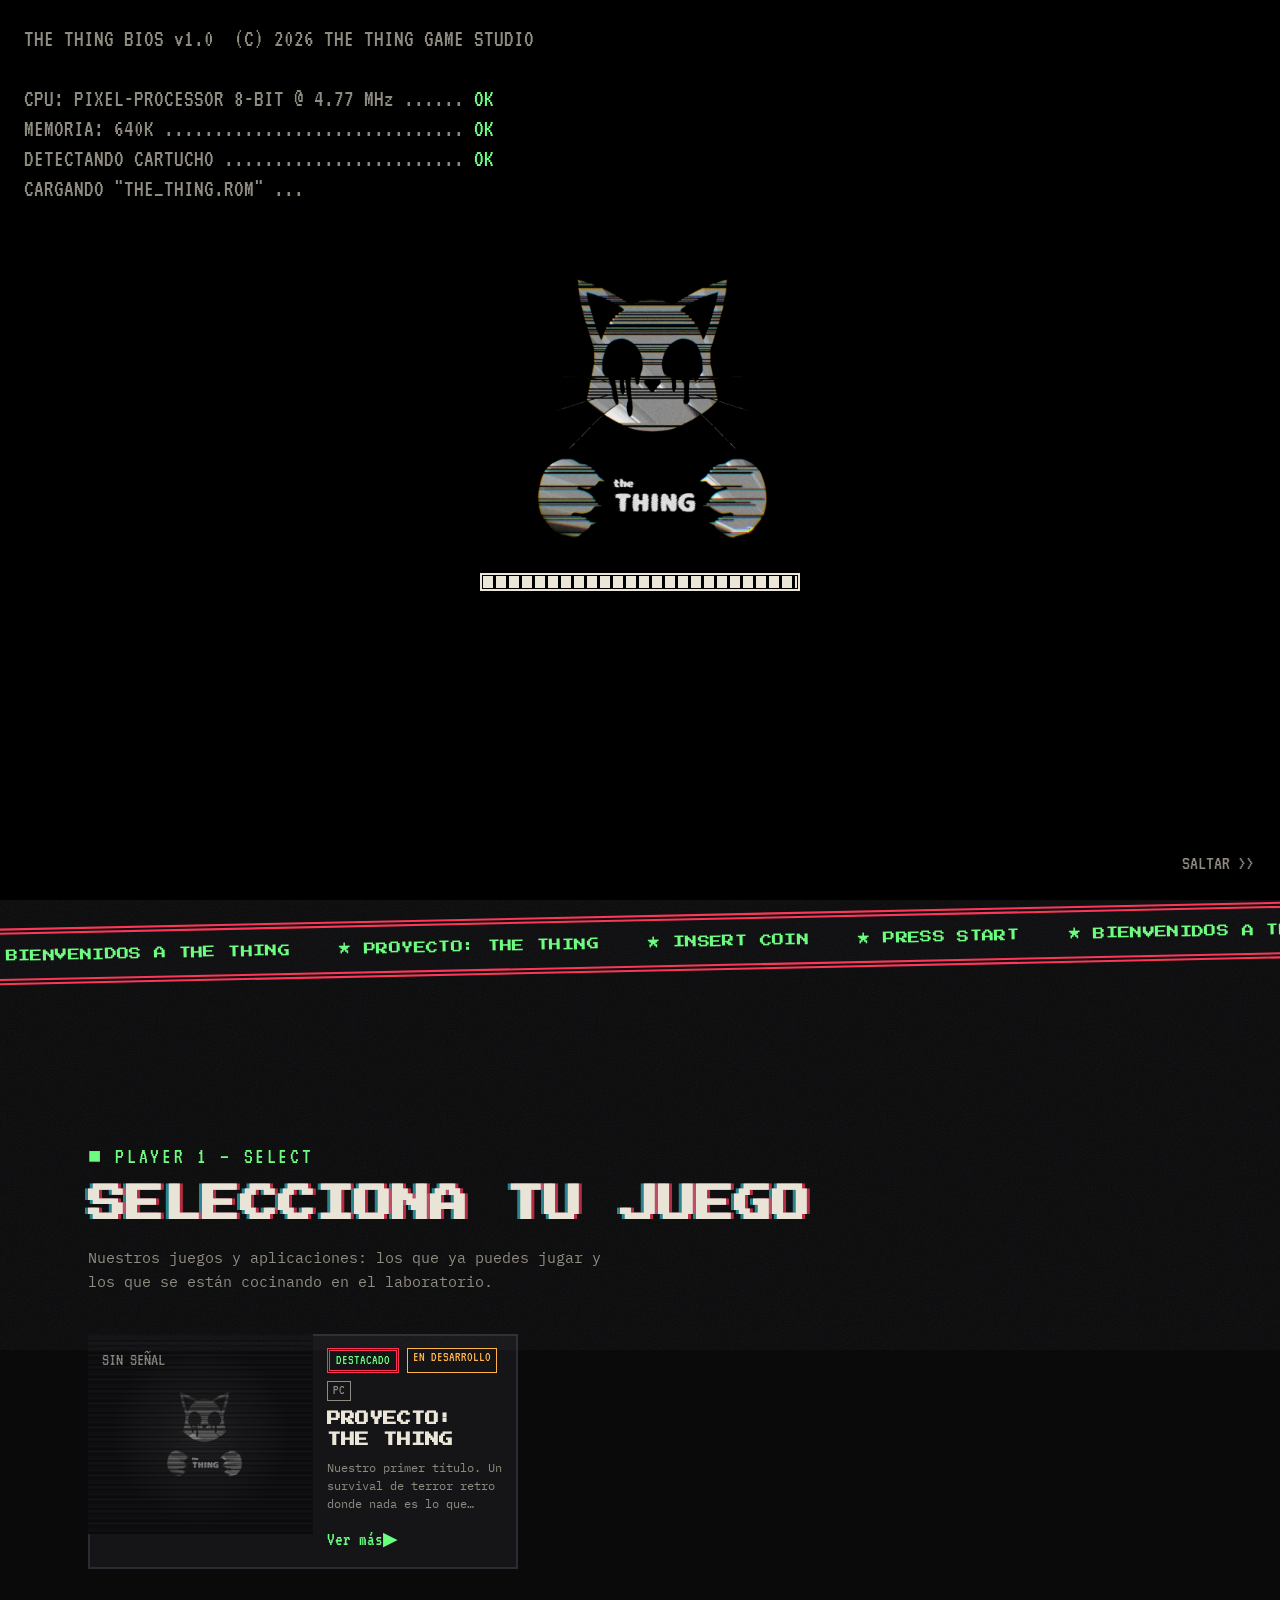
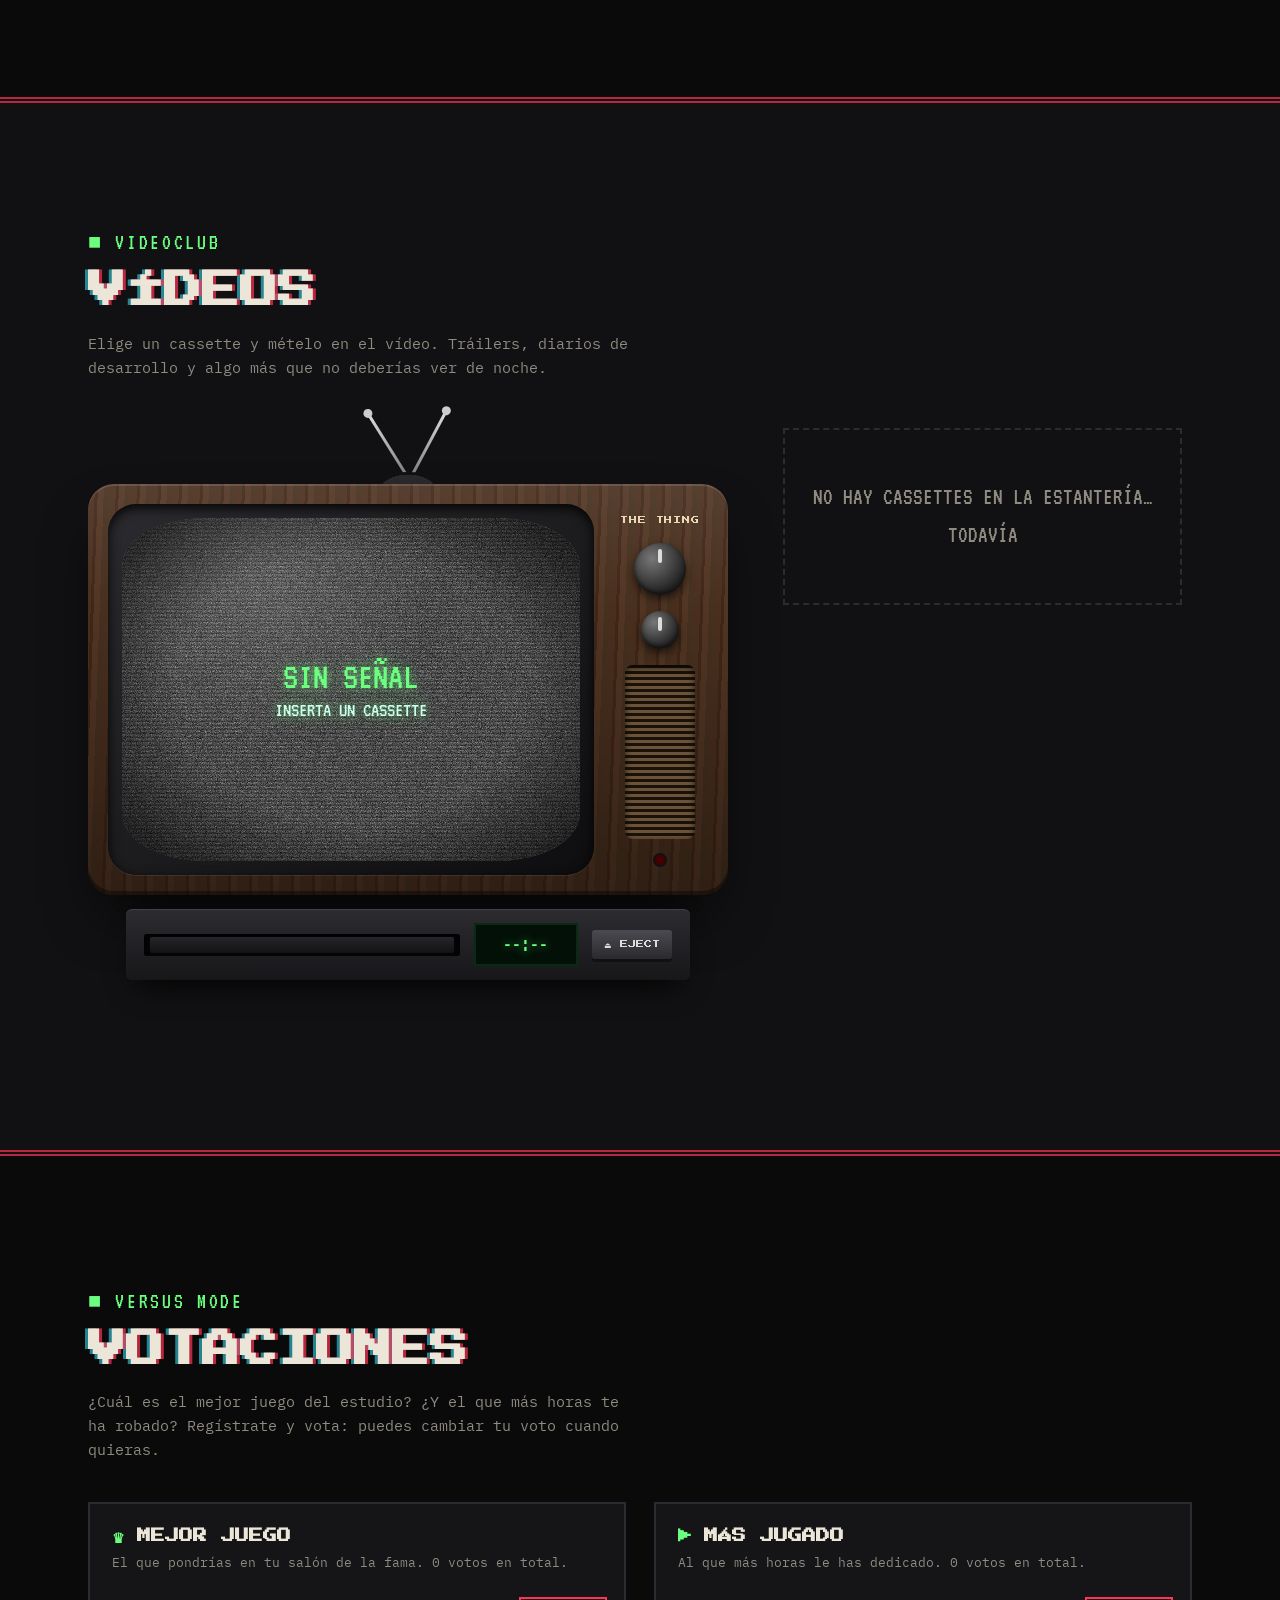
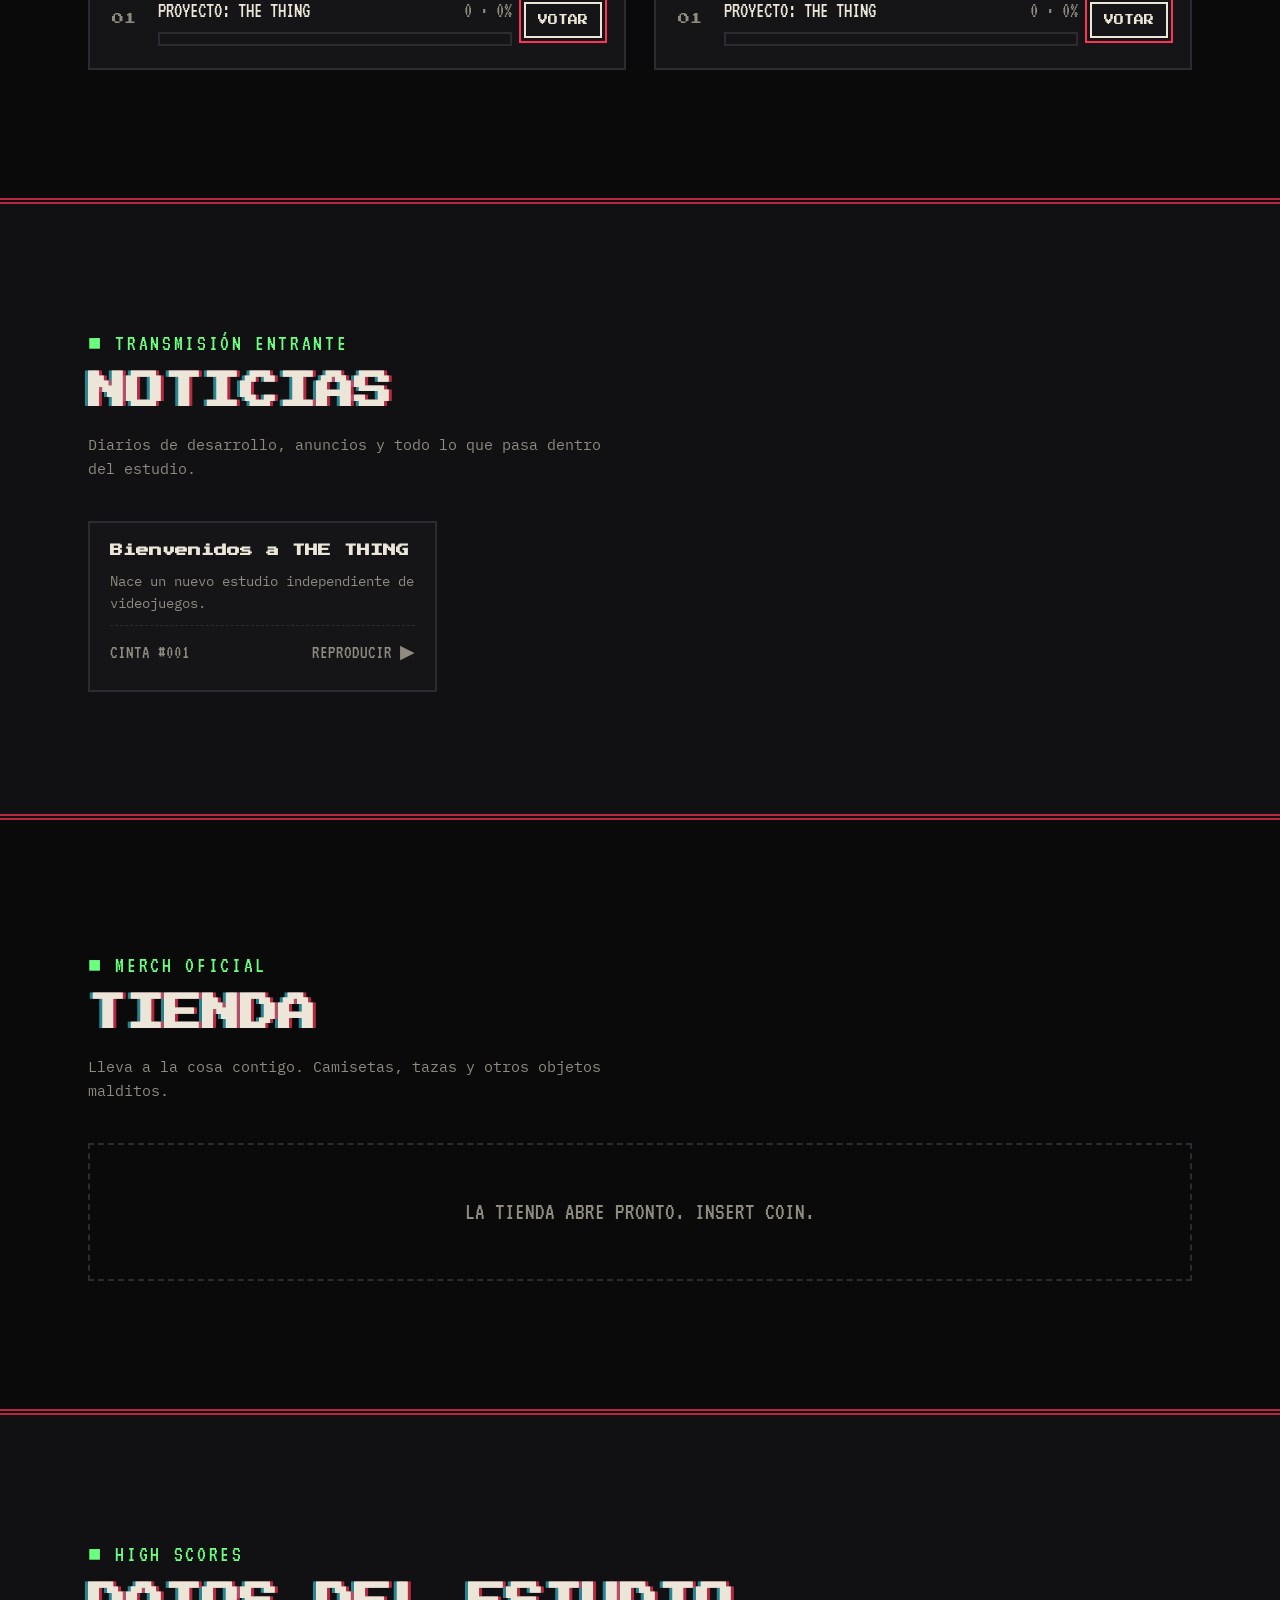
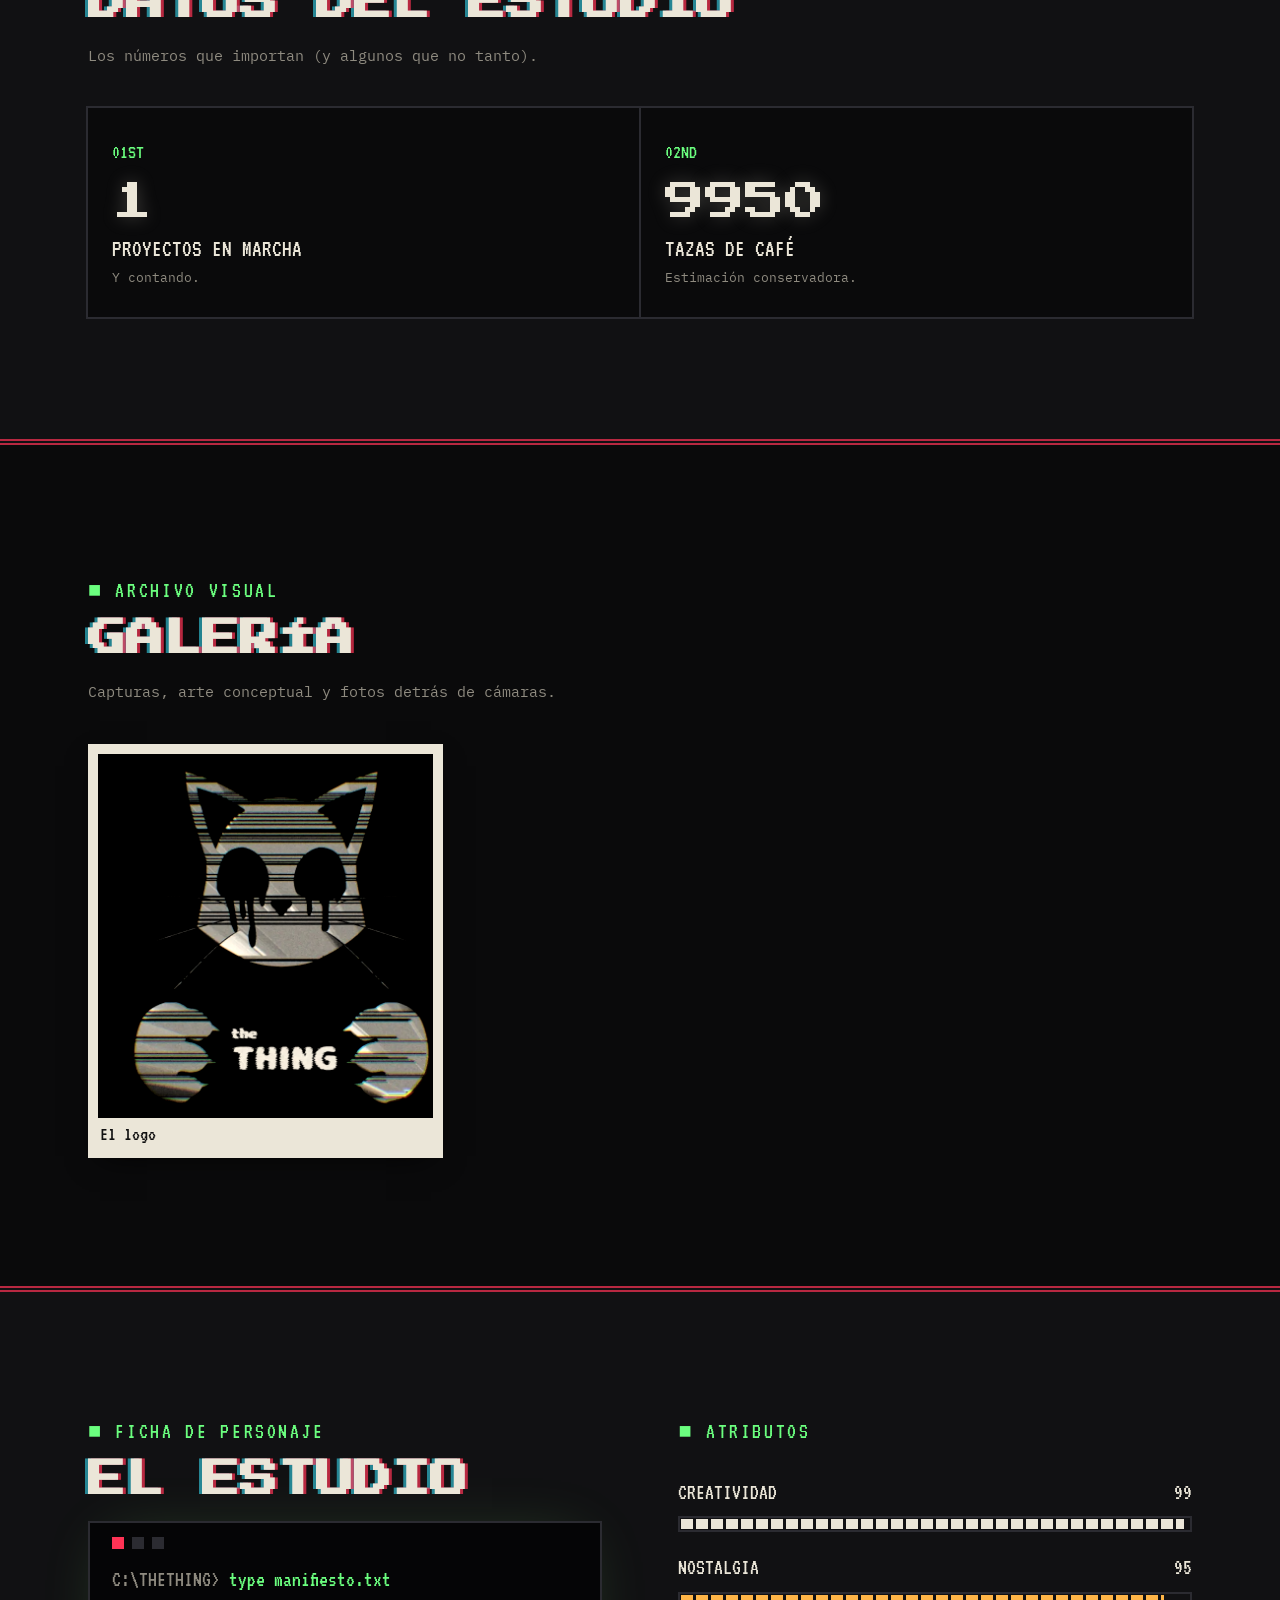
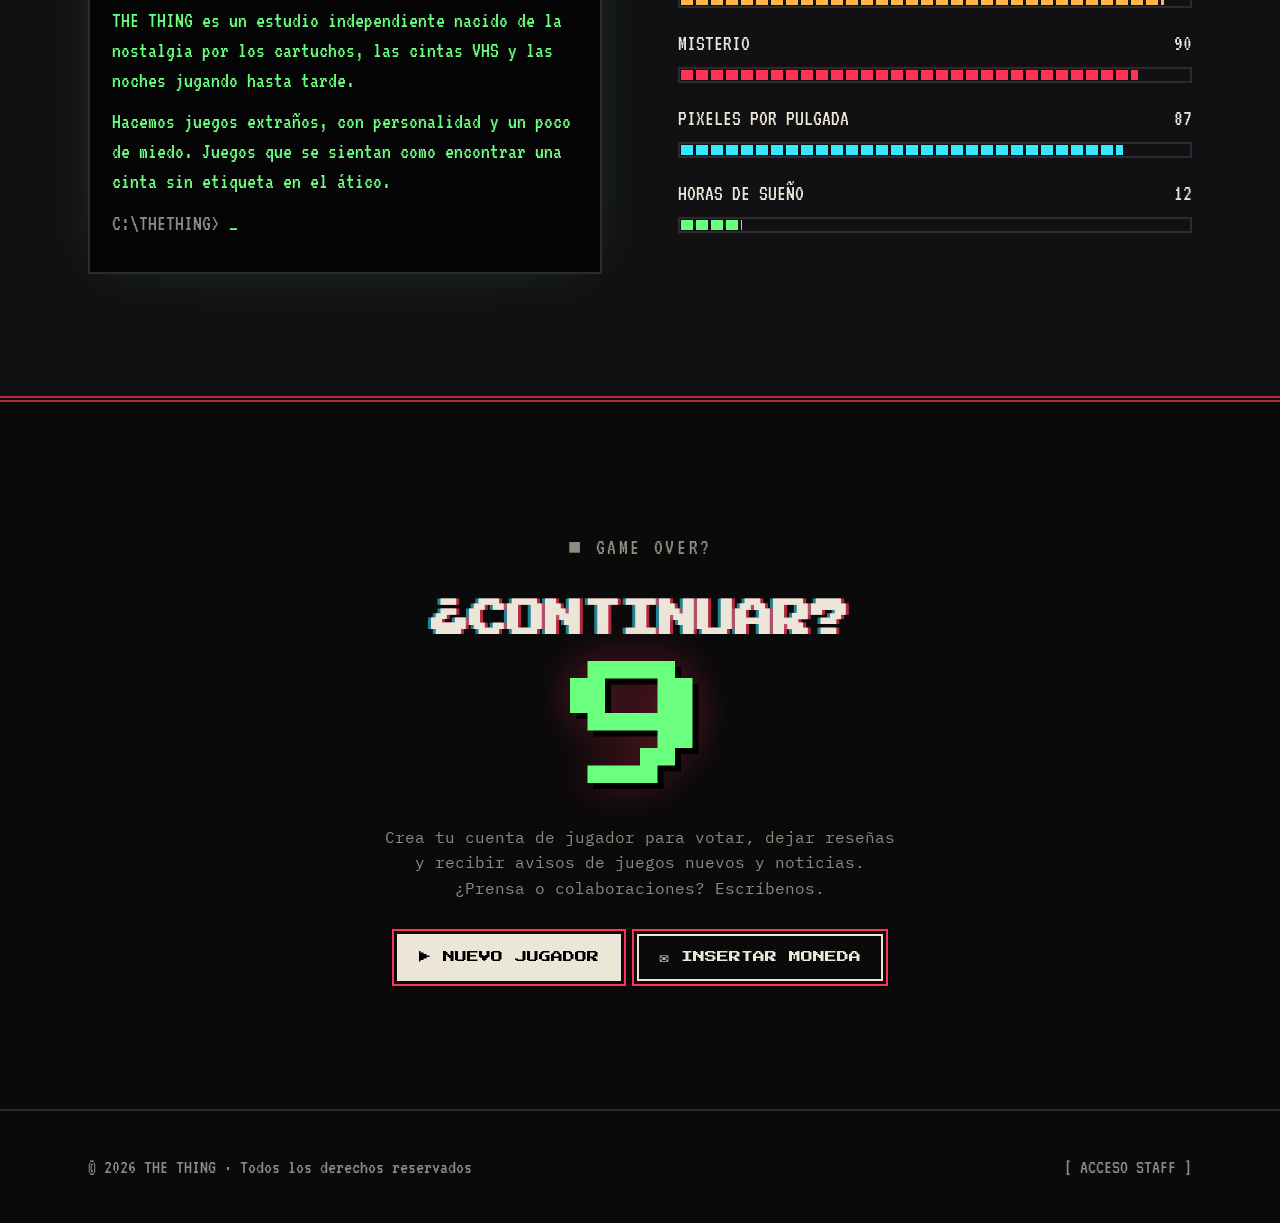
==== commit d17fc67c: "PIN por correo, vídeos VHS, tienda, descargas de Google Play y stats por app - Acceso staff en dos p" ====
--- a/index.html
+++ b/index.html
@@ -13,7 +13,7 @@
   <link rel="apple-touch-icon" href="assets/img/apple-touch-icon.png">
   <link rel="preconnect" href="https://fonts.googleapis.com">
   <link rel="preconnect" href="https://fonts.gstatic.com" crossorigin>
-  <link href="https://fonts.googleapis.com/css2?family=IBM+Plex+Mono:ital,wght@0,400;0,600;1,400&family=Press+Start+2P&family=VT323&display=swap" rel="stylesheet">
+  <link href="https://fonts.googleapis.com/css2?family=IBM+Plex+Mono:ital,wght@0,400;0,600;1,400&family=Permanent+Marker&family=Press+Start+2P&family=VT323&display=swap" rel="stylesheet">
   <link rel="stylesheet" href="assets/css/style.css">
 </head>
 <body class="fx-on">
@@ -42,9 +42,10 @@
       </a>
       <ul class="menu" id="menu">
         <li><a href="#juegos">JUEGOS</a></li>
+        <li><a href="#videos">VÍDEOS</a></li>
+        <li><a href="#noticias">NOTICIAS</a></li>
+        <li><a href="#tienda">TIENDA</a></li>
         <li><a href="#votos">VOTOS</a></li>
-        <li><a href="#noticias">NOTICIAS</a></li>
-        <li><a href="#datos">DATOS</a></li>
         <li><a href="#galeria">GALERÍA</a></li>
         <li><a href="#estudio">ESTUDIO</a></li>
         <li class="menu__extras">
@@ -144,8 +145,50 @@
       </div>
     </section>
 
+    <!-- VÍDEOS: cassettes + TV vieja -->
+    <section class="section section--alt" id="videos">
+      <div class="container">
+        <div class="section-head reveal">
+          <div>
+            <p class="eyebrow">Videoclub</p>
+            <h2 class="section-title">Vídeos</h2>
+            <p class="section-sub">Elige un cassette y mételo en el vídeo. Tráilers, diarios de desarrollo y algo más que no deberías ver de noche.</p>
+          </div>
+        </div>
+        <div class="vhs reveal">
+          <div class="tvset">
+            <div class="tv" id="tv">
+              <div class="tv__antenna" aria-hidden="true"><i></i><i></i></div>
+              <div class="tv__body">
+                <div class="tv__screen">
+                  <div class="tv__glass" id="tvGlass">
+                    <div class="tv__static" id="tvStatic" aria-hidden="true"></div>
+                    <p class="tv__osd" id="tvOsd">SIN SEÑAL<br><small>INSERTA UN CASSETTE</small></p>
+                  </div>
+                </div>
+                <div class="tv__panel" aria-hidden="true">
+                  <span class="tv__brand">THE&nbsp;THING</span>
+                  <span class="tv__knob"></span>
+                  <span class="tv__knob tv__knob--sm"></span>
+                  <span class="tv__grille"></span>
+                  <span class="tv__led" id="tvLed"></span>
+                </div>
+              </div>
+            </div>
+            <div class="vcr">
+              <div class="vcr__slot" id="vcrSlot"><span class="vcr__flap"></span></div>
+              <div class="vcr__display" id="vcrDisplay">--:--</div>
+              <button class="vcr__btn" type="button" id="vcrEject" title="Expulsar cassette">⏏ EJECT</button>
+            </div>
+            <p class="now-playing" id="nowPlaying" aria-live="polite"></p>
+          </div>
+          <div class="tapes" id="tapes" aria-label="Cassettes"></div>
+        </div>
+      </div>
+    </section>
+
     <!-- VOTACIONES -->
-    <section class="section section--alt" id="votos">
+    <section class="section" id="votos">
       <div class="container">
         <div class="section-head reveal">
           <div>
@@ -159,7 +202,7 @@
     </section>
 
     <!-- NOTICIAS -->
-    <section class="section" id="noticias">
+    <section class="section section--alt" id="noticias">
       <div class="container">
         <div class="section-head reveal">
           <div>
@@ -170,6 +213,20 @@
           <button class="btn btn--sm" type="button" id="moreNews" hidden>Cargar más ▼</button>
         </div>
         <div class="news" id="news"></div>
+      </div>
+    </section>
+
+    <!-- TIENDA -->
+    <section class="section" id="tienda">
+      <div class="container">
+        <div class="section-head reveal">
+          <div>
+            <p class="eyebrow">Merch oficial</p>
+            <h2 class="section-title">Tienda</h2>
+            <p class="section-sub">Lleva a la cosa contigo. Camisetas, tazas y otros objetos malditos.</p>
+          </div>
+        </div>
+        <div class="shop" id="shop"></div>
       </div>
     </section>
 
--- a/assets/css/style.css
+++ b/assets/css/style.css
@@ -323,7 +323,7 @@
 .nav__tools { display: flex; align-items: center; gap: 8px; }
 .nav__toggle { display: none; }
 
-@media (max-width: 960px) {
+@media (max-width: 1180px) {
   .nav__toggle { display: inline-grid; }
   .menu {
     position: fixed; inset: 0; z-index: -1; flex-direction: column; justify-content: center; gap: 8px;
@@ -546,7 +546,7 @@
    Juegos / aplicaciones (cartuchos)
    -------------------------------------------------------------------------- */
 
-.games { display: grid; grid-template-columns: repeat(auto-fill, minmax(280px, 1fr)); gap: 28px; }
+.games { display: grid; grid-template-columns: repeat(auto-fill, minmax(200px, 1fr)); gap: 20px; }
 
 .cart {
   position: relative; display: flex; flex-direction: column; text-align: left; padding: 0; border: 0;
@@ -555,21 +555,22 @@
   will-change: transform;
 }
 .cart:hover { box-shadow: inset 0 0 0 2px var(--text); outline: 2px solid var(--line-acc); outline-offset: 5px; }
-.cart--featured { grid-column: 1 / -1; display: grid; grid-template-columns: 1.3fr 1fr; }
-.cart__media { position: relative; aspect-ratio: 16 / 10; overflow: hidden; background: #000; }
-.cart--featured .cart__media { aspect-ratio: auto; min-height: 320px; }
+.cart--featured { grid-column: span 2; display: grid; grid-template-columns: 1.1fr 1fr; }
+.cart__media { position: relative; aspect-ratio: 4 / 3; overflow: hidden; background: #000; }
+.cart--featured .cart__media { aspect-ratio: auto; min-height: 200px; }
 .cart__media img { width: 100%; height: 100%; object-fit: cover; transition: transform .8s var(--ease-out), filter .5s; filter: grayscale(.25) contrast(1.05); }
 .cart:hover .cart__media img { transform: scale(1.06); filter: none; }
 .cart__media::after {
   content: ''; position: absolute; inset: 0; pointer-events: none;
   background: repeating-linear-gradient(to bottom, transparent 0 2px, rgba(0, 0, 0, .25) 3px 4px);
 }
-.cart__body { display: flex; flex-direction: column; gap: 10px; padding: 22px; flex: 1; }
+.cart__body { display: flex; flex-direction: column; gap: 8px; padding: 14px; flex: 1; }
 .cart__meta { display: flex; flex-wrap: wrap; gap: 8px; }
-.cart__title { font-family: var(--pixel); font-size: 15px; line-height: 1.4; margin: 0; }
-.cart--featured .cart__title { font-size: clamp(16px, 2.4vw, 24px); }
-.cart__summary { margin: 0; color: var(--muted); font-size: 14px; }
-.cart__cta { margin-top: auto; padding-top: 8px; font-family: var(--term); font-size: 22px; color: var(--acc); }
+.cart__title { font-family: var(--pixel); font-size: 11px; line-height: 1.5; margin: 0; }
+.cart--featured .cart__title { font-size: 14px; }
+.cart__summary { margin: 0; color: var(--muted); font-size: 12px; line-height: 1.5; display: -webkit-box; -webkit-line-clamp: 3; -webkit-box-orient: vertical; overflow: hidden; }
+.cart__cta { margin-top: auto; padding-top: 4px; font-family: var(--term); font-size: 19px; color: var(--acc); }
+.cart .tag { font-size: 14px; padding: 2px 6px; }
 .cart__cta::after { content: ' ▶'; display: inline-block; transition: transform .3s var(--ease-out); }
 .cart:hover .cart__cta::after { transform: translateX(6px); }
 
@@ -582,8 +583,9 @@
 .tag--hot { color: var(--acc); box-shadow: none; border: 3px double var(--line-acc); padding: 1px 6px; }
 
 @media (max-width: 760px) {
+  .games { grid-template-columns: repeat(auto-fill, minmax(150px, 1fr)); gap: 14px; }
   .cart--featured { grid-template-columns: 1fr; }
-  .cart--featured .cart__media { min-height: 0; aspect-ratio: 16 / 10; }
+  .cart--featured .cart__media { min-height: 0; aspect-ratio: 4 / 3; }
 }
 
 /* Marcador de posición cuando no hay imagen */
@@ -811,7 +813,7 @@
   .menu a { font-size: 19px; padding: 8px 6px 8px 18px; }
   .acct-btn .acct-label { max-width: 9ch; overflow: hidden; text-overflow: ellipsis; }
 }
-@media (max-width: 960px) {
+@media (max-width: 1180px) {
   .nav__tools .fx-tool { display: none; }
   .menu__extras { display: flex; gap: 12px; justify-content: center; margin-top: 24px; }
 }
@@ -885,7 +887,7 @@
 
 .stars { font-family: var(--term); letter-spacing: 2px; color: var(--amber); white-space: nowrap; }
 .stars .off { color: #3a3a42; }
-.cart__stars { display: flex; align-items: center; gap: 8px; font-family: var(--term); font-size: 19px; color: var(--muted); }
+.cart__stars { display: flex; flex-wrap: wrap; align-items: center; gap: 4px 8px; font-family: var(--term); font-size: 16px; color: var(--muted); }
 
 .reviews { border-top: 2px dashed var(--line); padding: clamp(20px, 4vw, 44px); padding-top: 28px; }
 .reviews__head { display: flex; flex-wrap: wrap; align-items: center; justify-content: space-between; gap: 16px; margin-bottom: 20px; }
@@ -912,8 +914,8 @@
   display: inline-block; padding: 2px 10px; background: rgba(var(--acc-rgb), .12);
   box-shadow: inset 0 0 0 1px rgba(var(--acc-rgb), .6); letter-spacing: .15em;
 }
-.code-card__who { margin: 10px 0 4px; color: #9fd8a8; }
-.code-card__who span { color: var(--muted); }
+.code-card__who { margin: 10px 0 4px; color: var(--muted); }
+.code-card__who .player { color: var(--pc, var(--cyan)); font-family: var(--pixel); font-size: 14px; letter-spacing: .04em; text-shadow: 0 0 10px currentColor; }
 .code-card__text { margin: 0; color: var(--text); font-family: var(--mono); font-size: 15px; line-height: 1.6; white-space: pre-wrap; word-break: break-word; }
 .code-card__text::before { content: '> '; color: var(--acc); font-family: var(--term); font-size: 20px; }
 .code-card__del { position: relative; z-index: 2; margin-top: 10px; background: none; border: 0; padding: 0; font-family: var(--term); font-size: 18px; color: var(--muted); text-decoration: underline; }
@@ -970,6 +972,182 @@
 
 .join { display: flex; flex-wrap: wrap; justify-content: center; gap: 16px; }
 
+/* --------------------------------------------------------------------------
+   Vídeos: televisor viejo + vídeo VHS + cassettes
+   -------------------------------------------------------------------------- */
+
+.vhs { display: grid; grid-template-columns: minmax(0, 1.55fr) minmax(250px, 1fr); gap: clamp(28px, 4vw, 56px); align-items: start; }
+.tvset { position: relative; }
+.tv { position: relative; padding-top: 64px; }
+.tv__antenna { position: absolute; top: 0; left: 50%; width: 140px; height: 70px; transform: translateX(-50%); }
+.tv__antenna::after {                     /* base */
+  content: ''; position: absolute; left: 50%; bottom: 0; width: 64px; height: 18px; transform: translateX(-50%);
+  background: radial-gradient(ellipse at 50% 100%, #2a2a2e 60%, #111 61%); border-radius: 50% 50% 0 0;
+}
+.tv__antenna i {
+  position: absolute; bottom: 10px; left: 50%; width: 3px; height: 78px; background: linear-gradient(#ddd, #777);
+  transform-origin: bottom center; border-radius: 2px;
+}
+.tv__antenna i::before { content: ''; position: absolute; top: -5px; left: -3px; width: 9px; height: 9px; border-radius: 50%; background: #ccc; }
+.tv__antenna i:first-child { transform: rotate(-32deg); animation: antenna 6s ease-in-out infinite; }
+.tv__antenna i:last-child { transform: rotate(28deg); animation: antenna 7s ease-in-out -2s infinite reverse; }
+@keyframes antenna { 50% { rotate: 4deg; } }
+
+.tv__body {
+  position: relative; display: grid; grid-template-columns: 1fr 96px; gap: 18px; padding: 20px; border-radius: 26px;
+  background:
+    linear-gradient(180deg, rgba(255, 255, 255, .08), transparent 30%, rgba(0, 0, 0, .35)),
+    repeating-linear-gradient(92deg, #4a2f1e 0 7px, #3f2718 7px 10px, #523523 10px 16px, #46301f 16px 21px);
+  box-shadow: 0 30px 60px -20px rgba(0, 0, 0, .9), inset 0 2px 0 rgba(255, 255, 255, .12), inset 0 -4px 0 rgba(0, 0, 0, .4);
+}
+.tv__screen { padding: 14px; border-radius: 28px; background: linear-gradient(145deg, #2b2b2f, #0e0e10); box-shadow: inset 0 4px 12px rgba(0, 0, 0, .9), 0 1px 0 rgba(255, 255, 255, .08); }
+.tv__glass {
+  position: relative; aspect-ratio: 4 / 3; overflow: hidden; border-radius: 18% / 14%; background: #000;
+  box-shadow: inset 0 0 50px rgba(0, 0, 0, .95);
+}
+.tv__glass iframe,
+.tv__glass video { position: absolute; inset: 0; width: 100%; height: 100%; border: 0; background: #000; object-fit: contain; }
+.tv__glass::after {                        /* líneas, viñeta y reflejo del cristal */
+  content: ''; position: absolute; inset: 0; pointer-events: none; z-index: 3; border-radius: inherit;
+  background:
+    radial-gradient(ellipse at 30% 20%, rgba(255, 255, 255, .12), transparent 40%),
+    radial-gradient(ellipse at center, transparent 55%, rgba(0, 0, 0, .7) 100%),
+    repeating-linear-gradient(to bottom, transparent 0 2px, rgba(0, 0, 0, .28) 3px 4px);
+}
+.tv__static {
+  position: absolute; inset: -40%; z-index: 2; opacity: .9; pointer-events: none;
+  background-image: url("data:image/svg+xml,%3Csvg xmlns='http://www.w3.org/2000/svg' width='180' height='180'%3E%3Cfilter id='n'%3E%3CfeTurbulence type='fractalNoise' baseFrequency='1.2' numOctaves='2' stitchTiles='stitch'/%3E%3CfeColorMatrix type='saturate' values='0'/%3E%3C/filter%3E%3Crect width='100%25' height='100%25' filter='url(%23n)'/%3E%3C/svg%3E");
+  animation: noise .35s steps(4) infinite; transition: opacity .4s;
+}
+.tv.playing .tv__static { opacity: 0; }
+.tv.switching .tv__static { opacity: .95; transition: none; }
+.tv__osd {
+  position: absolute; inset: 0; z-index: 4; display: grid; place-content: center; margin: 0; text-align: center;
+  font-family: var(--term); font-size: clamp(24px, 3vw, 38px); line-height: 1.1; color: var(--acc); text-shadow: 0 0 12px rgba(var(--acc-rgb), .7);
+  pointer-events: none;
+}
+.tv__osd small { font-size: .55em; color: #cfe; animation: blink 1.2s steps(1) infinite; }
+.tv.playing .tv__osd { display: none; }
+.tv.on .tv__glass { animation: tv-on .6s var(--ease-crt); }
+@keyframes tv-on { 0% { filter: brightness(4); transform: scale(1, .02); } 40% { transform: scale(1, .02); } 100% { filter: none; transform: none; } }
+
+.tv__panel { display: flex; flex-direction: column; align-items: center; gap: 16px; padding: 10px 0; }
+.tv__brand { font-family: var(--pixel); font-size: 8px; color: #e9d9b6; letter-spacing: .1em; text-align: center; line-height: 1.6; }
+.tv__knob {
+  position: relative; width: 52px; height: 52px; border-radius: 50%;
+  background: radial-gradient(circle at 35% 30%, #777, #222 70%); box-shadow: 0 4px 8px rgba(0, 0, 0, .6), inset 0 -2px 4px rgba(0, 0, 0, .6);
+  transition: transform .6s var(--ease-out);
+}
+.tv__knob::after { content: ''; position: absolute; top: 6px; left: 50%; width: 4px; height: 14px; margin-left: -2px; background: #ddd; border-radius: 2px; }
+.tv__knob--sm { width: 38px; height: 38px; }
+.tv.playing .tv__knob { transform: rotate(130deg); }
+.tv__grille { width: 70px; flex: 1; min-height: 60px; border-radius: 8px; background: repeating-linear-gradient(to bottom, #1a1208 0 3px, #6b5238 3px 6px); box-shadow: inset 0 2px 6px rgba(0, 0, 0, .7); }
+.tv__led { width: 10px; height: 10px; border-radius: 50%; background: #400; box-shadow: 0 0 0 2px #111; }
+.tv.playing .tv__led { background: var(--red); box-shadow: 0 0 0 2px #111, 0 0 10px var(--red); }
+
+.vcr {
+  position: relative; display: grid; grid-template-columns: 1fr auto auto; gap: 14px; align-items: center;
+  width: 88%; margin: 14px auto 0; padding: 14px 18px; border-radius: 6px;
+  background: linear-gradient(#2c2c31, #17171a); box-shadow: 0 16px 30px -12px rgba(0, 0, 0, .9), inset 0 1px 0 rgba(255, 255, 255, .1);
+}
+.vcr__slot { position: relative; height: 22px; background: #050506; border-radius: 3px; box-shadow: inset 0 3px 6px rgba(0, 0, 0, .9); overflow: hidden; }
+.vcr__flap { position: absolute; inset: 3px 6px; background: linear-gradient(#26262b, #121214); border-radius: 2px; transition: transform .3s var(--ease-out); transform-origin: top; }
+.vcr.loading .vcr__flap { transform: perspective(60px) rotateX(70deg); }
+.vcr__display { min-width: 104px; padding: 4px 10px; background: #031007; font-family: var(--term); font-size: 22px; color: var(--acc); text-shadow: 0 0 8px rgba(var(--acc-rgb), .8); text-align: center; box-shadow: inset 0 0 0 2px #0b2a13; }
+.vcr__btn {
+  padding: 8px 12px; border: 0; border-radius: 3px; background: linear-gradient(#4a4a50, #2a2a2e); color: #ddd;
+  font-family: var(--pixel); font-size: 8px; box-shadow: 0 3px 0 #111; transition: transform .1s, box-shadow .1s;
+}
+.vcr__btn:hover { outline: 2px solid var(--line-acc); outline-offset: 2px; }
+.vcr__btn:active { transform: translateY(3px); box-shadow: 0 0 0 #111; }
+.now-playing { margin: 18px 0 0; text-align: center; font-family: var(--term); font-size: 21px; color: var(--muted); min-height: 1.4em; }
+.now-playing b { color: var(--acc); font-weight: 400; }
+
+/* Cassettes VHS */
+.tapes { display: grid; gap: 18px; max-height: 640px; overflow-y: auto; padding: 8px 10px 8px 4px; scrollbar-width: thin; scrollbar-color: var(--line) transparent; }
+.cassette {
+  position: relative; display: block; width: 100%; aspect-ratio: 1.85; padding: 9% 7% 7%; border: 0; text-align: left;
+  border-radius: 6px; color: #111;
+  background:
+    linear-gradient(180deg, rgba(255, 255, 255, .07), transparent 20%),
+    radial-gradient(circle at 6% 92%, #000 0 3px, transparent 4px), radial-gradient(circle at 94% 92%, #000 0 3px, transparent 4px),
+    #18181b;
+  box-shadow: 0 10px 22px -10px rgba(0, 0, 0, .9), inset 0 0 0 2px #2a2a30;
+  transform: rotate(var(--r, 0deg)); transition: transform .35s var(--ease-out), box-shadow .35s, opacity .3s;
+  animation: panel-in .5s var(--ease-out) both; animation-delay: var(--d, 0s);
+}
+.cassette:hover { transform: translateX(-6px) rotate(0deg) scale(1.02); box-shadow: 0 16px 30px -10px rgba(0, 0, 0, .9), inset 0 0 0 2px #2a2a30; outline: 2px solid var(--line-acc); outline-offset: 4px; }
+.cassette__label {
+  position: absolute; left: 7%; right: 7%; top: 9%; height: 42%; padding: 6px 10px; overflow: hidden;
+  background: linear-gradient(180deg, #f3ecda 0 72%, var(--red) 72% 80%, #f3ecda 80% 84%, #111 84% 100%);
+  box-shadow: inset 0 0 0 1px rgba(0, 0, 0, .15);
+}
+.cassette__label b { display: block; font-family: 'Permanent Marker', var(--term), cursive; font-size: clamp(14px, 1.5vw, 19px); font-weight: 400; line-height: 1.05; color: #1b1b1b; transform: rotate(-1.5deg); white-space: nowrap; overflow: hidden; text-overflow: ellipsis; }
+.cassette__label small { display: block; margin-top: 2px; font-family: var(--term); font-size: 14px; color: #555; }
+.cassette__window {
+  position: absolute; left: 22%; right: 22%; bottom: 12%; height: 30%; display: flex; align-items: center; justify-content: space-between;
+  padding: 0 6%; border-radius: 4px; background: rgba(40, 40, 46, .85); box-shadow: inset 0 0 0 2px #0b0b0d;
+}
+.cassette__window::before {                    /* cinta entre los dos carretes */
+  content: ''; position: absolute; left: 22%; right: 22%; top: 50%; height: 30%; transform: translateY(-50%); background: #3b2414;
+}
+.reel {
+  position: relative; z-index: 1; width: 34%; aspect-ratio: 1; border-radius: 50%;
+  background: radial-gradient(circle, #ddd 0 18%, transparent 19%), conic-gradient(from 0deg, #eee 0 10%, #444 10% 33%, #eee 33% 43%, #444 43% 66%, #eee 66% 76%, #444 76% 100%);
+  box-shadow: 0 0 0 4px #3b2414;
+}
+.cassette:hover .reel,
+.cassette.playing .reel { animation: reel 1.2s linear infinite; }
+@keyframes reel { to { transform: rotate(360deg); } }
+.cassette.playing { opacity: .45; }
+.cassette.playing::after {
+  content: 'EN EL VÍDEO'; position: absolute; right: 8px; bottom: 6px; font-family: var(--pixel); font-size: 7px; color: var(--acc);
+}
+.cassette-fly { position: fixed; z-index: 9300; pointer-events: none; margin: 0; }
+
+@media (max-width: 860px) {
+  .vhs { grid-template-columns: 1fr; }
+  .tv__body { grid-template-columns: 1fr; padding: 14px; border-radius: 20px; }
+  .tv__panel { flex-direction: row; justify-content: center; padding: 0; }
+  .tv__grille { min-height: 0; height: 36px; flex: 0 0 90px; }
+  .tv__knob { width: 38px; height: 38px; }
+  .vcr { width: 100%; grid-template-columns: 1fr auto; }
+  .vcr__display { grid-row: 2; }
+  .tapes { grid-auto-flow: column; grid-auto-columns: 72%; max-height: none; overflow-x: auto; overflow-y: hidden; padding-bottom: 16px; scroll-snap-type: x mandatory; }
+  .cassette { scroll-snap-align: start; }
+}
+
+/* --------------------------------------------------------------------------
+   Tienda de merch
+   -------------------------------------------------------------------------- */
+
+.shop { display: grid; grid-template-columns: repeat(auto-fill, minmax(220px, 1fr)); gap: 24px; }
+.product {
+  position: relative; display: flex; flex-direction: column; padding: 0; border: 0; text-align: left; color: var(--text);
+  background: var(--panel); box-shadow: inset 0 0 0 2px var(--line); transition: transform .35s var(--ease-out), box-shadow .35s;
+}
+.product:hover { transform: translateY(-5px); box-shadow: inset 0 0 0 2px var(--text); outline: 2px solid var(--line-acc); outline-offset: 5px; }
+.product__media { position: relative; aspect-ratio: 1; overflow: hidden; background: #0d0d0f; }
+.product__media img { width: 100%; height: 100%; object-fit: cover; transition: transform .8s var(--ease-out); }
+.product:hover .product__media img { transform: scale(1.06) rotate(-1deg); }
+.price-tag {
+  position: absolute; top: 12px; right: 12px; z-index: 2; padding: 6px 10px; background: #000; transform: rotate(4deg);
+  font-family: var(--pixel); font-size: 12px; color: var(--acc); border: 4px double var(--line-acc);
+  transition: transform .3s var(--ease-out);
+}
+.product:hover .price-tag { transform: rotate(-3deg) scale(1.08); }
+.product__body { display: flex; flex-direction: column; gap: 8px; padding: 16px; flex: 1; }
+.product__title { font-family: var(--pixel); font-size: 11px; line-height: 1.5; margin: 0; }
+.product__summary { margin: 0; font-size: 13px; color: var(--muted); }
+.sizes { display: flex; flex-wrap: wrap; gap: 6px; }
+.sizes span { padding: 1px 7px; font-family: var(--term); font-size: 16px; color: var(--muted); box-shadow: inset 0 0 0 1px var(--line); }
+.product__cta { margin-top: auto; padding-top: 6px; font-family: var(--term); font-size: 19px; color: var(--acc); }
+.product.soldout .product__media img { filter: grayscale(1) brightness(.6); }
+.product.soldout .price-tag { text-decoration: line-through; }
+.size-pick { display: flex; flex-wrap: wrap; gap: 8px; margin: 10px 0 4px; }
+.size-pick button { min-width: 46px; padding: 8px 10px; border: 0; background: #070708; color: var(--text); font-family: var(--term); font-size: 19px; box-shadow: inset 0 0 0 2px var(--line); }
+.size-pick button[aria-pressed='true'] { color: var(--acc); box-shadow: inset 0 0 0 2px var(--line-acc); }
+
 /* Aviso del modo demo (sin servidor) */
 .demo-banner {
   position: fixed; left: 12px; bottom: 12px; z-index: 7900;
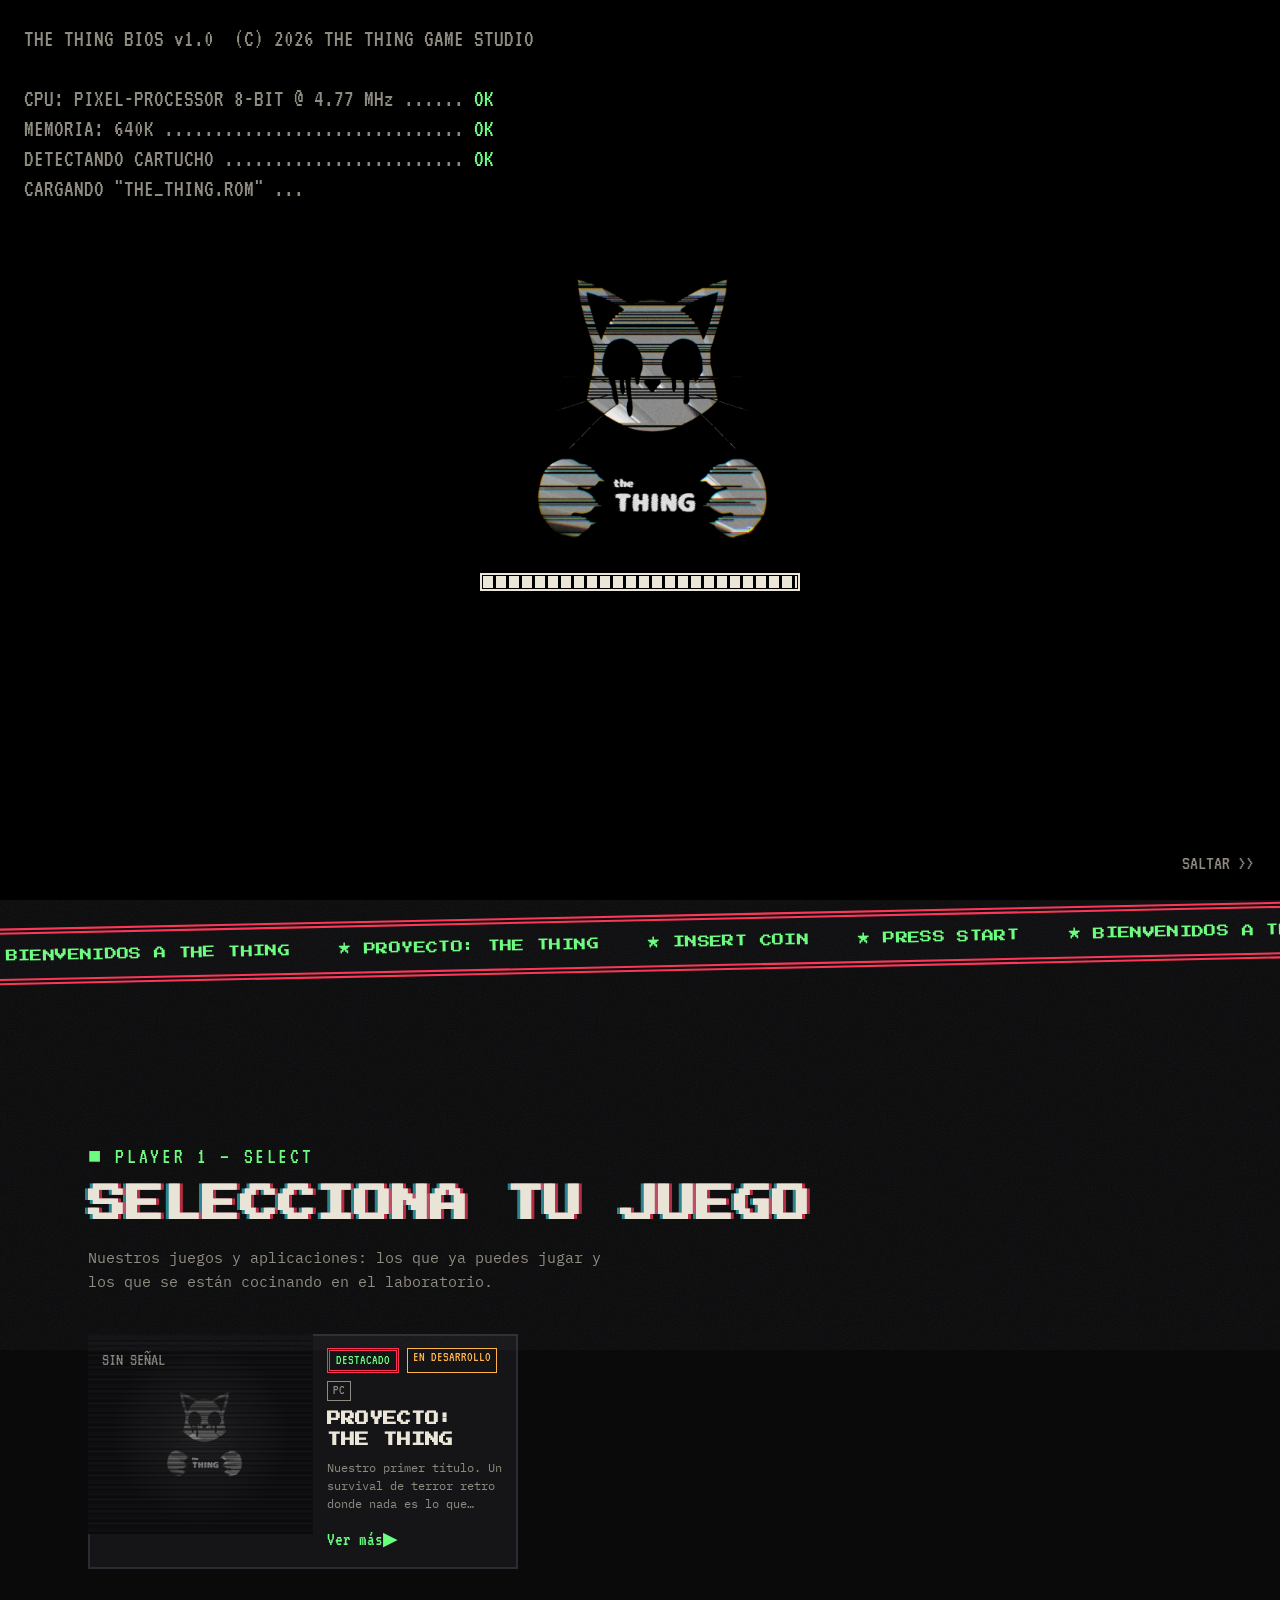
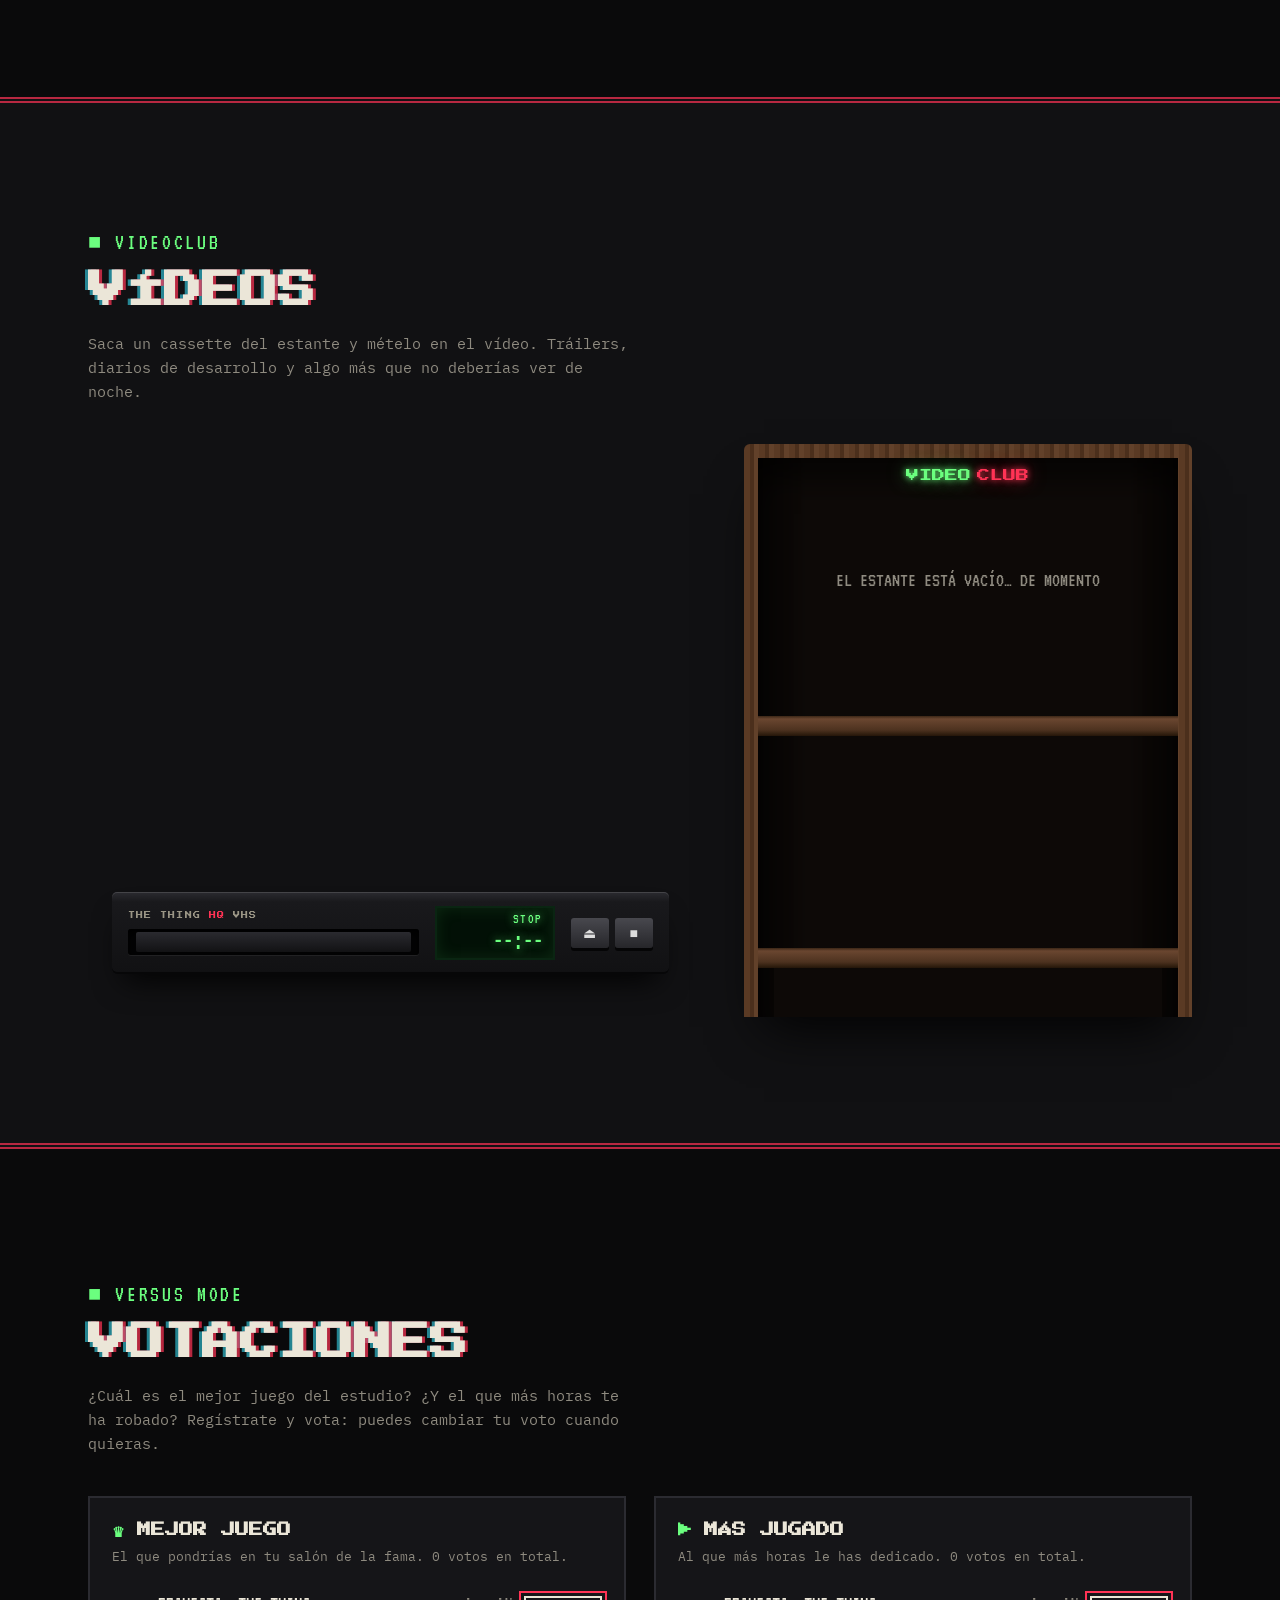
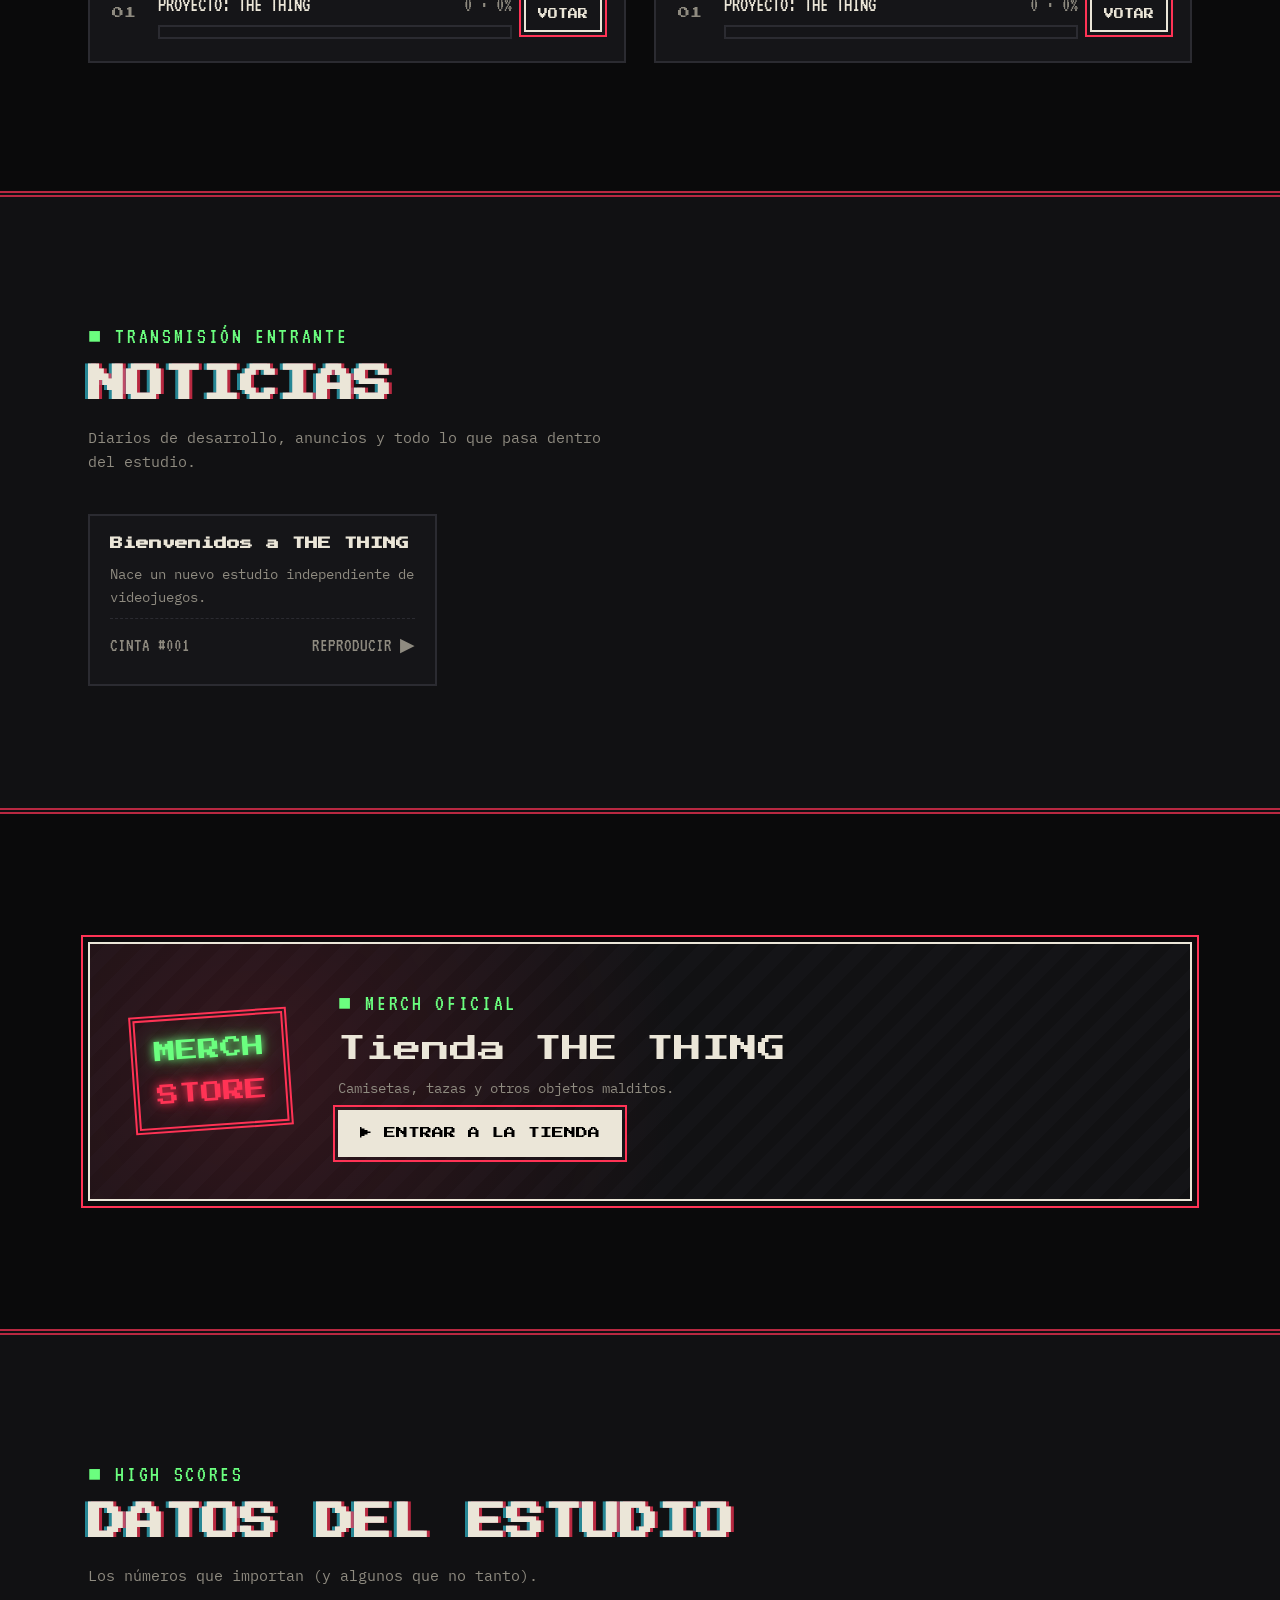
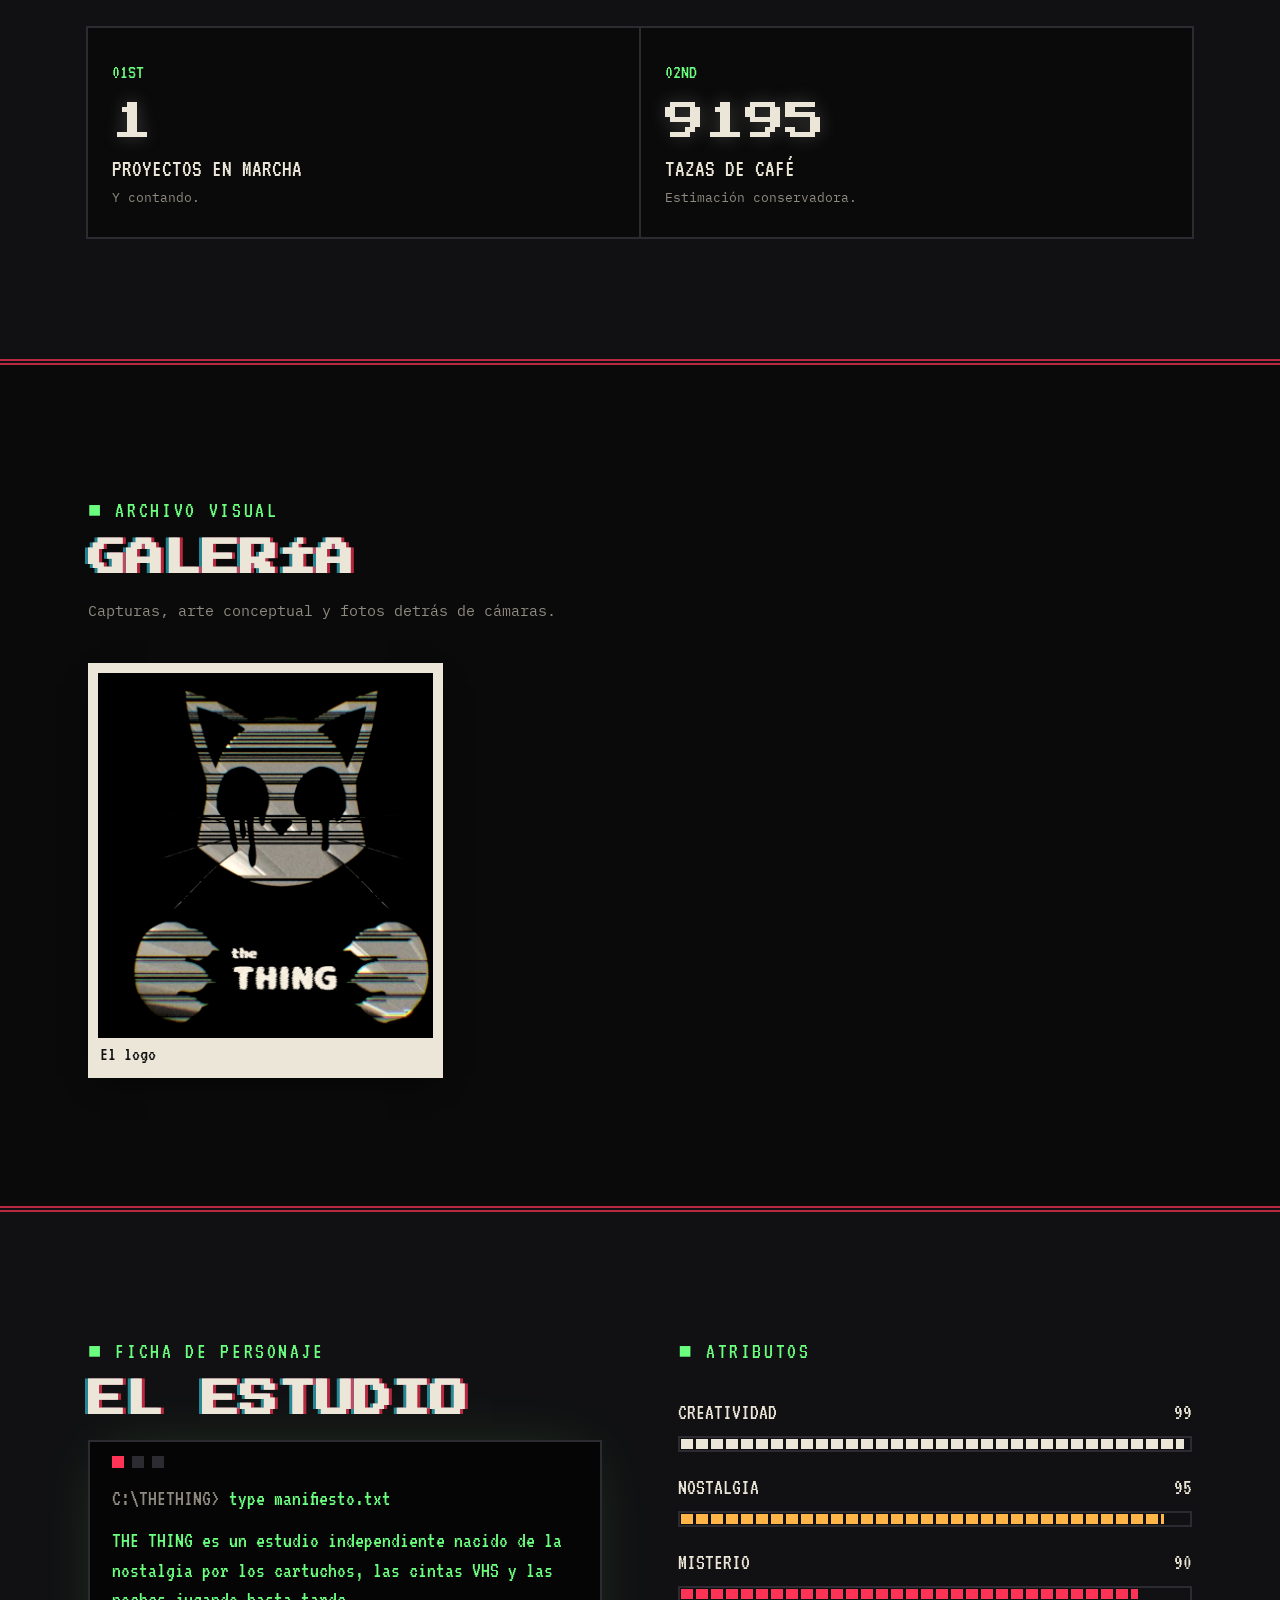
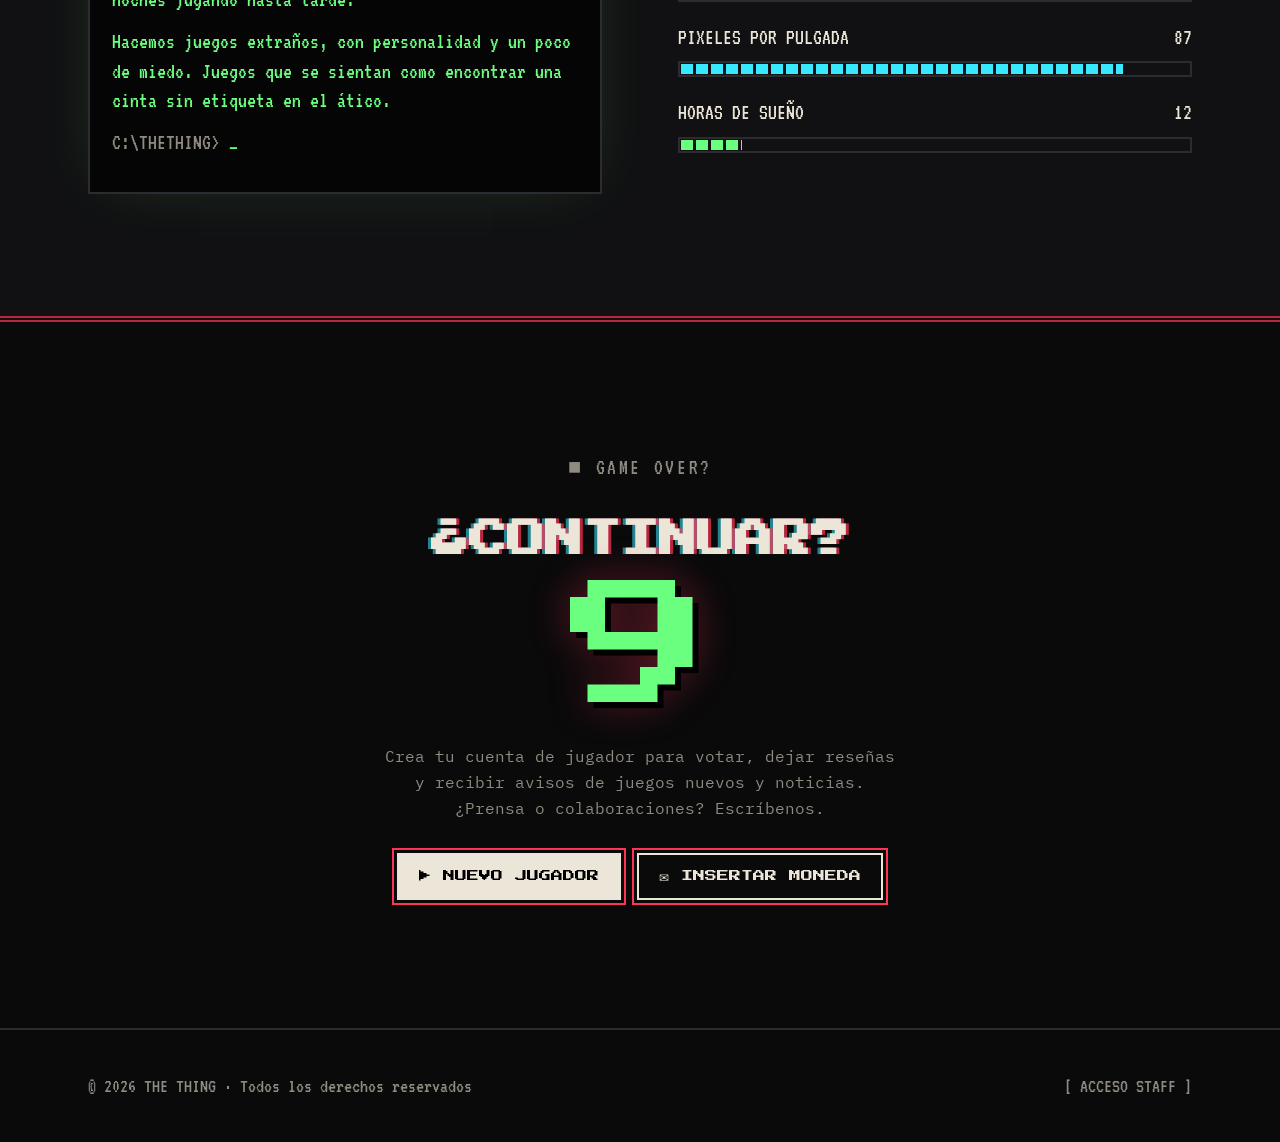
==== commit 0ca9caae: "Tienda en página propia y videoclub nuevo con estante, CRT y VHS - tienda.html con su propio script " ====
--- a/index.html
+++ b/index.html
@@ -44,7 +44,7 @@
         <li><a href="#juegos">JUEGOS</a></li>
         <li><a href="#videos">VÍDEOS</a></li>
         <li><a href="#noticias">NOTICIAS</a></li>
-        <li><a href="#tienda">TIENDA</a></li>
+        <li><a href="tienda.html" data-transition>TIENDA</a></li>
         <li><a href="#votos">VOTOS</a></li>
         <li><a href="#galeria">GALERÍA</a></li>
         <li><a href="#estudio">ESTUDIO</a></li>
@@ -145,44 +145,58 @@
       </div>
     </section>
 
-    <!-- VÍDEOS: cassettes + TV vieja -->
+    <!-- VÍDEOS: videoclub con estante de cassettes, tele CRT y vídeo VHS -->
     <section class="section section--alt" id="videos">
       <div class="container">
         <div class="section-head reveal">
           <div>
             <p class="eyebrow">Videoclub</p>
             <h2 class="section-title">Vídeos</h2>
-            <p class="section-sub">Elige un cassette y mételo en el vídeo. Tráilers, diarios de desarrollo y algo más que no deberías ver de noche.</p>
-          </div>
-        </div>
-        <div class="vhs reveal">
-          <div class="tvset">
-            <div class="tv" id="tv">
-              <div class="tv__antenna" aria-hidden="true"><i></i><i></i></div>
-              <div class="tv__body">
-                <div class="tv__screen">
-                  <div class="tv__glass" id="tvGlass">
-                    <div class="tv__static" id="tvStatic" aria-hidden="true"></div>
-                    <p class="tv__osd" id="tvOsd">SIN SEÑAL<br><small>INSERTA UN CASSETTE</small></p>
+            <p class="section-sub">Saca un cassette del estante y mételo en el vídeo. Tráilers, diarios de desarrollo y algo más que no deberías ver de noche.</p>
+          </div>
+        </div>
+        <div class="vclub reveal">
+          <!-- Televisor + vídeo -->
+          <div class="station">
+            <div class="crt" id="tv">
+              <div class="crt__body">
+                <div class="crt__bezel">
+                  <div class="crt__screen" id="tvGlass">
+                    <div class="crt__static" aria-hidden="true"></div>
+                    <div class="crt__osd" id="tvOsd"><b>SIN SEÑAL</b><small>SACA UN CASSETTE DEL ESTANTE</small></div>
+                    <div class="crt__vhs-osd" id="vhsOsd" aria-hidden="true"><span class="tl">▶ PLAY</span><span class="bl" id="vhsTime">SP 0:00:00</span></div>
                   </div>
                 </div>
-                <div class="tv__panel" aria-hidden="true">
-                  <span class="tv__brand">THE&nbsp;THING</span>
-                  <span class="tv__knob"></span>
-                  <span class="tv__knob tv__knob--sm"></span>
-                  <span class="tv__grille"></span>
-                  <span class="tv__led" id="tvLed"></span>
+                <div class="crt__side" aria-hidden="true">
+                  <span class="crt__brand">THE<br>THING</span>
+                  <span class="crt__ch" id="tvCh">--</span>
+                  <span class="crt__btns"><i></i><i></i><i></i></span>
+                  <span class="crt__slits"></span>
+                  <span class="crt__power"><i id="tvLed"></i>POWER</span>
                 </div>
               </div>
+              <div class="crt__base" aria-hidden="true"><span>TRINITHING · COLOR TV</span></div>
             </div>
-            <div class="vcr">
-              <div class="vcr__slot" id="vcrSlot"><span class="vcr__flap"></span></div>
-              <div class="vcr__display" id="vcrDisplay">--:--</div>
-              <button class="vcr__btn" type="button" id="vcrEject" title="Expulsar cassette">⏏ EJECT</button>
+            <div class="vcr" id="vcr">
+              <div class="vcr__left">
+                <span class="vcr__logo">THE THING <b>HQ</b> VHS</span>
+                <div class="vcr__slot" id="vcrSlot"><span class="vcr__flap"></span></div>
+              </div>
+              <div class="vcr__display" id="vcrDisplay"><span class="vcr__mode" id="vcrMode">STOP</span><span id="vcrClock">--:--</span></div>
+              <div class="vcr__keys">
+                <button class="vcr__btn" type="button" id="vcrEject" title="Expulsar">⏏</button>
+                <button class="vcr__btn" type="button" id="vcrStop" title="Parar">■</button>
+              </div>
             </div>
             <p class="now-playing" id="nowPlaying" aria-live="polite"></p>
           </div>
-          <div class="tapes" id="tapes" aria-label="Cassettes"></div>
+
+          <!-- Estante -->
+          <div class="bookcase">
+            <div class="bookcase__sign" aria-hidden="true">VIDEO<span>CLUB</span></div>
+            <div class="shelf" id="tapes" aria-label="Estante de cassettes"></div>
+            <p class="shelf__tip" id="shelfTip" aria-hidden="true"></p>
+          </div>
         </div>
       </div>
     </section>
@@ -216,17 +230,19 @@
       </div>
     </section>
 
-    <!-- TIENDA -->
+    <!-- TIENDA (entrada a la página de la tienda) -->
     <section class="section" id="tienda">
       <div class="container">
-        <div class="section-head reveal">
-          <div>
-            <p class="eyebrow">Merch oficial</p>
-            <h2 class="section-title">Tienda</h2>
-            <p class="section-sub">Lleva a la cosa contigo. Camisetas, tazas y otros objetos malditos.</p>
-          </div>
-        </div>
-        <div class="shop" id="shop"></div>
+        <a class="store-door reveal" href="tienda.html" data-transition>
+          <span class="store-door__sign" aria-hidden="true">MERCH<b>STORE</b></span>
+          <span class="store-door__text">
+            <span class="eyebrow">Merch oficial</span>
+            <span class="store-door__title">Tienda THE THING</span>
+            <span class="store-door__sub">Camisetas, tazas y otros objetos malditos.</span>
+            <span class="btn btn--solid">▶ Entrar a la tienda</span>
+          </span>
+          <span class="store-door__peek" id="shopPeek" aria-hidden="true"></span>
+        </a>
       </div>
     </section>
 
--- a/assets/css/style.css
+++ b/assets/css/style.css
@@ -973,148 +973,243 @@
 .join { display: flex; flex-wrap: wrap; justify-content: center; gap: 16px; }
 
 /* --------------------------------------------------------------------------
-   Vídeos: televisor viejo + vídeo VHS + cassettes
-   -------------------------------------------------------------------------- */
-
-.vhs { display: grid; grid-template-columns: minmax(0, 1.55fr) minmax(250px, 1fr); gap: clamp(28px, 4vw, 56px); align-items: start; }
-.tvset { position: relative; }
-.tv { position: relative; padding-top: 64px; }
-.tv__antenna { position: absolute; top: 0; left: 50%; width: 140px; height: 70px; transform: translateX(-50%); }
-.tv__antenna::after {                     /* base */
-  content: ''; position: absolute; left: 50%; bottom: 0; width: 64px; height: 18px; transform: translateX(-50%);
-  background: radial-gradient(ellipse at 50% 100%, #2a2a2e 60%, #111 61%); border-radius: 50% 50% 0 0;
-}
-.tv__antenna i {
-  position: absolute; bottom: 10px; left: 50%; width: 3px; height: 78px; background: linear-gradient(#ddd, #777);
-  transform-origin: bottom center; border-radius: 2px;
-}
-.tv__antenna i::before { content: ''; position: absolute; top: -5px; left: -3px; width: 9px; height: 9px; border-radius: 50%; background: #ccc; }
-.tv__antenna i:first-child { transform: rotate(-32deg); animation: antenna 6s ease-in-out infinite; }
-.tv__antenna i:last-child { transform: rotate(28deg); animation: antenna 7s ease-in-out -2s infinite reverse; }
-@keyframes antenna { 50% { rotate: 4deg; } }
-
-.tv__body {
-  position: relative; display: grid; grid-template-columns: 1fr 96px; gap: 18px; padding: 20px; border-radius: 26px;
+   Vídeos: videoclub (televisor CRT + vídeo VHS + estante de cassettes)
+   -------------------------------------------------------------------------- */
+
+.vclub { display: grid; grid-template-columns: minmax(0, 1.35fr) minmax(280px, 1fr); gap: clamp(28px, 4vw, 56px); align-items: start; }
+
+/* ---- Televisor CRT de los 80 ---- */
+.station { position: relative; }
+.crt { position: relative; filter: drop-shadow(0 30px 40px rgba(0, 0, 0, .7)); }
+.crt__body {
+  display: grid; grid-template-columns: 1fr 74px; gap: 16px; padding: 22px 18px 22px 22px; border-radius: 22px 22px 14px 14px;
   background:
-    linear-gradient(180deg, rgba(255, 255, 255, .08), transparent 30%, rgba(0, 0, 0, .35)),
-    repeating-linear-gradient(92deg, #4a2f1e 0 7px, #3f2718 7px 10px, #523523 10px 16px, #46301f 16px 21px);
-  box-shadow: 0 30px 60px -20px rgba(0, 0, 0, .9), inset 0 2px 0 rgba(255, 255, 255, .12), inset 0 -4px 0 rgba(0, 0, 0, .4);
-}
-.tv__screen { padding: 14px; border-radius: 28px; background: linear-gradient(145deg, #2b2b2f, #0e0e10); box-shadow: inset 0 4px 12px rgba(0, 0, 0, .9), 0 1px 0 rgba(255, 255, 255, .08); }
-.tv__glass {
-  position: relative; aspect-ratio: 4 / 3; overflow: hidden; border-radius: 18% / 14%; background: #000;
-  box-shadow: inset 0 0 50px rgba(0, 0, 0, .95);
-}
-.tv__glass iframe,
-.tv__glass video { position: absolute; inset: 0; width: 100%; height: 100%; border: 0; background: #000; object-fit: contain; }
-.tv__glass::after {                        /* líneas, viñeta y reflejo del cristal */
-  content: ''; position: absolute; inset: 0; pointer-events: none; z-index: 3; border-radius: inherit;
+    linear-gradient(180deg, rgba(255, 255, 255, .09), transparent 18%, transparent 80%, rgba(0, 0, 0, .35)),
+    linear-gradient(90deg, #26262b, #1b1b1f 60%, #232327);
+  box-shadow: inset 0 2px 0 rgba(255, 255, 255, .12), inset 0 -3px 0 rgba(0, 0, 0, .5), inset 2px 0 0 rgba(255, 255, 255, .04);
+}
+.crt__bezel {
+  padding: 16px; border-radius: 18px;
+  background: linear-gradient(145deg, #0d0d0f, #1d1d21 40%, #0b0b0d);
+  box-shadow: inset 0 0 0 2px #050506, inset 0 6px 18px rgba(0, 0, 0, .9), 0 1px 0 rgba(255, 255, 255, .06);
+}
+.crt__screen {
+  position: relative; aspect-ratio: 4 / 3; overflow: hidden; border-radius: 9% / 11%; background: #020203;
+  box-shadow: inset 0 0 70px rgba(0, 0, 0, .95), inset 0 0 0 2px rgba(255, 255, 255, .04);
+  isolation: isolate;
+}
+.crt__screen iframe,
+.crt__screen video { position: absolute; inset: 0; z-index: 1; width: 100%; height: 100%; border: 0; background: #000; object-fit: contain; }
+.crt__screen::after {                     /* curvatura, reflejo y líneas del tubo */
+  content: ''; position: absolute; inset: 0; z-index: 5; pointer-events: none; border-radius: inherit;
   background:
-    radial-gradient(ellipse at 30% 20%, rgba(255, 255, 255, .12), transparent 40%),
-    radial-gradient(ellipse at center, transparent 55%, rgba(0, 0, 0, .7) 100%),
-    repeating-linear-gradient(to bottom, transparent 0 2px, rgba(0, 0, 0, .28) 3px 4px);
-}
-.tv__static {
-  position: absolute; inset: -40%; z-index: 2; opacity: .9; pointer-events: none;
+    radial-gradient(120% 90% at 30% 15%, rgba(255, 255, 255, .13), transparent 38%),
+    radial-gradient(ellipse at center, transparent 58%, rgba(0, 0, 0, .75) 100%),
+    repeating-linear-gradient(to bottom, transparent 0 2px, rgba(0, 0, 0, .25) 3px 4px);
+}
+.crt__static {
+  position: absolute; inset: -40%; z-index: 2; pointer-events: none; opacity: .85;
   background-image: url("data:image/svg+xml,%3Csvg xmlns='http://www.w3.org/2000/svg' width='180' height='180'%3E%3Cfilter id='n'%3E%3CfeTurbulence type='fractalNoise' baseFrequency='1.2' numOctaves='2' stitchTiles='stitch'/%3E%3CfeColorMatrix type='saturate' values='0'/%3E%3C/filter%3E%3Crect width='100%25' height='100%25' filter='url(%23n)'/%3E%3C/svg%3E");
-  animation: noise .35s steps(4) infinite; transition: opacity .4s;
-}
-.tv.playing .tv__static { opacity: 0; }
-.tv.switching .tv__static { opacity: .95; transition: none; }
-.tv__osd {
-  position: absolute; inset: 0; z-index: 4; display: grid; place-content: center; margin: 0; text-align: center;
-  font-family: var(--term); font-size: clamp(24px, 3vw, 38px); line-height: 1.1; color: var(--acc); text-shadow: 0 0 12px rgba(var(--acc-rgb), .7);
-  pointer-events: none;
-}
-.tv__osd small { font-size: .55em; color: #cfe; animation: blink 1.2s steps(1) infinite; }
-.tv.playing .tv__osd { display: none; }
-.tv.on .tv__glass { animation: tv-on .6s var(--ease-crt); }
-@keyframes tv-on { 0% { filter: brightness(4); transform: scale(1, .02); } 40% { transform: scale(1, .02); } 100% { filter: none; transform: none; } }
-
-.tv__panel { display: flex; flex-direction: column; align-items: center; gap: 16px; padding: 10px 0; }
-.tv__brand { font-family: var(--pixel); font-size: 8px; color: #e9d9b6; letter-spacing: .1em; text-align: center; line-height: 1.6; }
-.tv__knob {
-  position: relative; width: 52px; height: 52px; border-radius: 50%;
-  background: radial-gradient(circle at 35% 30%, #777, #222 70%); box-shadow: 0 4px 8px rgba(0, 0, 0, .6), inset 0 -2px 4px rgba(0, 0, 0, .6);
-  transition: transform .6s var(--ease-out);
-}
-.tv__knob::after { content: ''; position: absolute; top: 6px; left: 50%; width: 4px; height: 14px; margin-left: -2px; background: #ddd; border-radius: 2px; }
-.tv__knob--sm { width: 38px; height: 38px; }
-.tv.playing .tv__knob { transform: rotate(130deg); }
-.tv__grille { width: 70px; flex: 1; min-height: 60px; border-radius: 8px; background: repeating-linear-gradient(to bottom, #1a1208 0 3px, #6b5238 3px 6px); box-shadow: inset 0 2px 6px rgba(0, 0, 0, .7); }
-.tv__led { width: 10px; height: 10px; border-radius: 50%; background: #400; box-shadow: 0 0 0 2px #111; }
-.tv.playing .tv__led { background: var(--red); box-shadow: 0 0 0 2px #111, 0 0 10px var(--red); }
-
+  animation: noise .3s steps(4) infinite; transition: opacity .5s;
+}
+.crt.playing .crt__static { opacity: 0; }
+.crt.switching .crt__static { opacity: 1; transition: none; }
+.crt__osd {
+  position: absolute; inset: 0; z-index: 4; display: grid; place-content: center; gap: 6px; text-align: center; pointer-events: none;
+  font-family: var(--term); color: var(--acc); text-shadow: 0 0 12px rgba(var(--acc-rgb), .7);
+}
+.crt__osd b { font-weight: 400; font-size: clamp(26px, 3.4vw, 44px); line-height: 1; }
+.crt__osd small { font-size: clamp(14px, 1.6vw, 20px); color: #d8ffe0; animation: blink 1.2s steps(1) infinite; }
+.crt__osd a { pointer-events: auto; color: var(--acc); }
+.crt.playing .crt__osd { display: none; }
+.crt.message .crt__osd { display: grid; z-index: 6; background: rgba(0, 0, 0, .85); padding: 16px; }
+.crt__vhs-osd { position: absolute; inset: 0; z-index: 6; pointer-events: none; opacity: 0; font-family: var(--term); font-size: clamp(16px, 2.2vw, 28px); color: #fff; text-shadow: 2px 2px 0 #000, 0 0 6px rgba(255, 255, 255, .5); }
+.crt__vhs-osd .tl { position: absolute; top: 7%; left: 8%; }
+.crt__vhs-osd .bl { position: absolute; bottom: 8%; left: 8%; }
+.crt.osd .crt__vhs-osd { animation: vhs-osd 3.2s steps(1) forwards; }
+@keyframes vhs-osd { 0%, 92% { opacity: 1; } 100% { opacity: 0; } }
+/* Encendido y apagado del tubo */
+.crt.power-on .crt__screen > :not(.crt__static) { animation: tube-on .7s var(--ease-crt) both; }
+.crt.power-off .crt__screen > * { animation: tube-off .45s var(--ease-crt) forwards; }
+@keyframes tube-on {
+  0% { transform: scale(1, .005); filter: brightness(8); }
+  45% { transform: scale(1, .005); filter: brightness(5); }
+  100% { transform: none; filter: none; }
+}
+@keyframes tube-off {
+  0% { transform: none; filter: none; }
+  60% { transform: scale(1, .006); filter: brightness(6); }
+  100% { transform: scale(0, 0); filter: brightness(10); opacity: 0; }
+}
+
+.crt__side { display: flex; flex-direction: column; align-items: center; gap: 14px; padding: 4px 0; }
+.crt__brand { font-family: var(--pixel); font-size: 8px; line-height: 1.6; color: #bdb6a5; text-align: center; letter-spacing: .1em; }
+.crt__ch {
+  min-width: 50px; padding: 4px 6px; background: #120203; text-align: center; font-family: var(--term); font-size: 24px; line-height: 1;
+  color: var(--red); text-shadow: 0 0 8px rgba(var(--line-rgb), .9); box-shadow: inset 0 0 0 2px #000;
+}
+.crt__btns { display: grid; gap: 6px; }
+.crt__btns i { display: block; width: 40px; height: 10px; border-radius: 2px; background: linear-gradient(#3a3a40, #1c1c20); box-shadow: 0 2px 0 #050506; }
+.crt__slits { flex: 1; width: 44px; min-height: 50px; background: repeating-linear-gradient(to bottom, #0a0a0c 0 3px, transparent 3px 7px); border-radius: 4px; }
+.crt__power { display: grid; justify-items: center; gap: 4px; font-family: var(--pixel); font-size: 6px; color: #8b8676; }
+.crt__power i { width: 9px; height: 9px; border-radius: 50%; background: #3a0008; box-shadow: 0 0 0 2px #050506; transition: background .3s, box-shadow .3s; }
+.crt.playing .crt__power i { background: var(--red); box-shadow: 0 0 0 2px #050506, 0 0 12px var(--red); }
+.crt__base {
+  position: relative; width: 70%; height: 22px; margin: 0 auto; border-radius: 0 0 10px 10px;
+  background: linear-gradient(#18181b, #0d0d0f); display: grid; place-items: center;
+}
+.crt__base span { font-family: var(--pixel); font-size: 6px; letter-spacing: .3em; color: #57534a; }
+
+/* ---- Vídeo VHS ---- */
 .vcr {
-  position: relative; display: grid; grid-template-columns: 1fr auto auto; gap: 14px; align-items: center;
-  width: 88%; margin: 14px auto 0; padding: 14px 18px; border-radius: 6px;
-  background: linear-gradient(#2c2c31, #17171a); box-shadow: 0 16px 30px -12px rgba(0, 0, 0, .9), inset 0 1px 0 rgba(255, 255, 255, .1);
-}
-.vcr__slot { position: relative; height: 22px; background: #050506; border-radius: 3px; box-shadow: inset 0 3px 6px rgba(0, 0, 0, .9); overflow: hidden; }
-.vcr__flap { position: absolute; inset: 3px 6px; background: linear-gradient(#26262b, #121214); border-radius: 2px; transition: transform .3s var(--ease-out); transform-origin: top; }
-.vcr.loading .vcr__flap { transform: perspective(60px) rotateX(70deg); }
-.vcr__display { min-width: 104px; padding: 4px 10px; background: #031007; font-family: var(--term); font-size: 22px; color: var(--acc); text-shadow: 0 0 8px rgba(var(--acc-rgb), .8); text-align: center; box-shadow: inset 0 0 0 2px #0b2a13; }
+  position: relative; display: grid; grid-template-columns: 1.4fr auto auto; gap: 16px; align-items: center;
+  width: 92%; margin: 18px auto 0; padding: 14px 16px; border-radius: 5px;
+  background: linear-gradient(180deg, #2b2b30 0, #19191c 12%, #111113 100%);
+  box-shadow: 0 18px 30px -12px rgba(0, 0, 0, .9), inset 0 1px 0 rgba(255, 255, 255, .12), inset 0 -2px 0 rgba(0, 0, 0, .6);
+}
+.vcr__left { display: grid; gap: 8px; }
+.vcr__logo { font-family: var(--pixel); font-size: 7px; letter-spacing: .15em; color: #9a9585; }
+.vcr__logo b { color: var(--red); font-weight: 400; }
+.vcr__slot { position: relative; height: 26px; background: #030304; border-radius: 3px; box-shadow: inset 0 4px 8px rgba(0, 0, 0, .95), 0 1px 0 rgba(255, 255, 255, .06); overflow: hidden; }
+.vcr__flap { position: absolute; inset: 3px 8px; background: linear-gradient(#2a2a2f, #121214); border-radius: 2px; transform-origin: top; transition: transform .35s var(--ease-out); }
+.vcr.open .vcr__flap { transform: perspective(80px) rotateX(75deg); }
+.vcr.has-tape .vcr__slot::after { content: ''; position: absolute; left: 12%; right: 12%; bottom: 0; height: 5px; background: #1b1b1b; box-shadow: inset 0 1px 0 rgba(255, 255, 255, .1); }
+.vcr__display {
+  display: grid; gap: 2px; min-width: 120px; padding: 6px 12px; background: #021006; box-shadow: inset 0 0 0 2px #0a2512, inset 0 0 18px rgba(var(--acc-rgb), .12);
+  font-family: var(--term); line-height: 1; color: var(--acc); text-shadow: 0 0 8px rgba(var(--acc-rgb), .85); text-align: right;
+}
+.vcr__mode { font-size: 14px; letter-spacing: .1em; }
+#vcrClock { font-size: 26px; }
+.vcr__keys { display: flex; gap: 6px; }
 .vcr__btn {
-  padding: 8px 12px; border: 0; border-radius: 3px; background: linear-gradient(#4a4a50, #2a2a2e); color: #ddd;
-  font-family: var(--pixel); font-size: 8px; box-shadow: 0 3px 0 #111; transition: transform .1s, box-shadow .1s;
+  width: 38px; height: 30px; padding: 0; border: 0; border-radius: 3px; background: linear-gradient(#48484e, #26262a); color: #ddd;
+  font-size: 14px; box-shadow: 0 3px 0 #050506; transition: transform .08s, box-shadow .08s;
 }
 .vcr__btn:hover { outline: 2px solid var(--line-acc); outline-offset: 2px; }
-.vcr__btn:active { transform: translateY(3px); box-shadow: 0 0 0 #111; }
+.vcr__btn:active { transform: translateY(3px); box-shadow: 0 0 0 #050506; }
 .now-playing { margin: 18px 0 0; text-align: center; font-family: var(--term); font-size: 21px; color: var(--muted); min-height: 1.4em; }
 .now-playing b { color: var(--acc); font-weight: 400; }
-
-/* Cassettes VHS */
-.tapes { display: grid; gap: 18px; max-height: 640px; overflow-y: auto; padding: 8px 10px 8px 4px; scrollbar-width: thin; scrollbar-color: var(--line) transparent; }
-.cassette {
-  position: relative; display: block; width: 100%; aspect-ratio: 1.85; padding: 9% 7% 7%; border: 0; text-align: left;
-  border-radius: 6px; color: #111;
+.now-playing a { color: var(--acc); margin-left: 10px; }
+
+/* ---- Estante de madera con lomos de cassette ---- */
+.bookcase {
+  position: relative; padding: 46px 16px 0; border-radius: 6px 6px 0 0;
   background:
-    linear-gradient(180deg, rgba(255, 255, 255, .07), transparent 20%),
-    radial-gradient(circle at 6% 92%, #000 0 3px, transparent 4px), radial-gradient(circle at 94% 92%, #000 0 3px, transparent 4px),
-    #18181b;
-  box-shadow: 0 10px 22px -10px rgba(0, 0, 0, .9), inset 0 0 0 2px #2a2a30;
-  transform: rotate(var(--r, 0deg)); transition: transform .35s var(--ease-out), box-shadow .35s, opacity .3s;
-  animation: panel-in .5s var(--ease-out) both; animation-delay: var(--d, 0s);
-}
-.cassette:hover { transform: translateX(-6px) rotate(0deg) scale(1.02); box-shadow: 0 16px 30px -10px rgba(0, 0, 0, .9), inset 0 0 0 2px #2a2a30; outline: 2px solid var(--line-acc); outline-offset: 4px; }
-.cassette__label {
-  position: absolute; left: 7%; right: 7%; top: 9%; height: 42%; padding: 6px 10px; overflow: hidden;
-  background: linear-gradient(180deg, #f3ecda 0 72%, var(--red) 72% 80%, #f3ecda 80% 84%, #111 84% 100%);
-  box-shadow: inset 0 0 0 1px rgba(0, 0, 0, .15);
-}
-.cassette__label b { display: block; font-family: 'Permanent Marker', var(--term), cursive; font-size: clamp(14px, 1.5vw, 19px); font-weight: 400; line-height: 1.05; color: #1b1b1b; transform: rotate(-1.5deg); white-space: nowrap; overflow: hidden; text-overflow: ellipsis; }
-.cassette__label small { display: block; margin-top: 2px; font-family: var(--term); font-size: 14px; color: #555; }
-.cassette__window {
-  position: absolute; left: 22%; right: 22%; bottom: 12%; height: 30%; display: flex; align-items: center; justify-content: space-between;
-  padding: 0 6%; border-radius: 4px; background: rgba(40, 40, 46, .85); box-shadow: inset 0 0 0 2px #0b0b0d;
-}
-.cassette__window::before {                    /* cinta entre los dos carretes */
-  content: ''; position: absolute; left: 22%; right: 22%; top: 50%; height: 30%; transform: translateY(-50%); background: #3b2414;
-}
-.reel {
-  position: relative; z-index: 1; width: 34%; aspect-ratio: 1; border-radius: 50%;
-  background: radial-gradient(circle, #ddd 0 18%, transparent 19%), conic-gradient(from 0deg, #eee 0 10%, #444 10% 33%, #eee 33% 43%, #444 43% 66%, #eee 66% 76%, #444 76% 100%);
-  box-shadow: 0 0 0 4px #3b2414;
-}
-.cassette:hover .reel,
-.cassette.playing .reel { animation: reel 1.2s linear infinite; }
+    linear-gradient(90deg, rgba(0, 0, 0, .55), transparent 12%, transparent 88%, rgba(0, 0, 0, .55)),
+    #0d0907;
+  border: 14px solid transparent; border-bottom-width: 0;
+  border-image: repeating-linear-gradient(90deg, #5a3a24 0 6px, #4b2f1c 6px 10px, #62412a 10px 15px) 14;
+  box-shadow: 0 30px 50px -20px rgba(0, 0, 0, .9), inset 0 20px 30px rgba(0, 0, 0, .6);
+}
+.bookcase__sign {
+  position: absolute; top: 8px; left: 50%; transform: translateX(-50%); white-space: nowrap;
+  font-family: var(--pixel); font-size: 13px; color: var(--acc); text-shadow: 0 0 6px var(--acc), 0 0 18px rgba(var(--acc-rgb), .6);
+  animation: neon 5s infinite steps(1);
+}
+.bookcase__sign span { color: var(--red); text-shadow: 0 0 6px var(--red), 0 0 18px rgba(var(--line-rgb), .6); margin-left: 6px; }
+@keyframes neon { 0%, 100% { opacity: 1; } 31% { opacity: .35; } 32% { opacity: 1; } 34% { opacity: .5; } 35% { opacity: 1; } }
+.shelf {
+  --row: 232px;
+  display: flex; flex-wrap: wrap; align-items: flex-end; align-content: flex-start; gap: 0 3px; min-height: calc(var(--row) * 2); padding: 0 6px;
+  /* una tabla de madera cada fila */
+  background: repeating-linear-gradient(to bottom, transparent 0 calc(var(--row) - 20px), #3b2616 calc(var(--row) - 20px), #6a4630 calc(var(--row) - 17px), #4d321f calc(var(--row) - 6px), #241609 var(--row));
+  margin: 0 -16px; padding-left: 22px; padding-right: 22px;
+}
+.spine {
+  --h: 196px;
+  position: relative; flex: none; width: 36px; height: var(--h); margin: 16px 0 20px; padding: 0; border: 0; border-radius: 2px;
+  background: linear-gradient(90deg, #070708, #1e1e22 25%, #141416 75%, #050506);
+  box-shadow: 2px 0 3px rgba(0, 0, 0, .7), inset 0 1px 0 rgba(255, 255, 255, .08);
+  transform: translateY(0) rotate(var(--tilt, 0deg)); transform-origin: bottom center;
+  transition: transform .3s var(--ease-out), box-shadow .3s, opacity .3s;
+  animation: spine-in .55s var(--ease-out) both; animation-delay: var(--d, 0s);
+}
+.spine__label {
+  position: absolute; left: 4px; right: 4px; top: 22px; bottom: 30px; display: flex; align-items: center; justify-content: center; overflow: hidden;
+  background: var(--lc, #efe8d6); box-shadow: inset 0 0 0 1px rgba(0, 0, 0, .2);
+}
+.spine__label::before { content: ''; position: absolute; left: 0; right: 0; top: 10px; height: 4px; background: var(--red); }
+.spine__title {
+  writing-mode: vertical-rl; transform: rotate(180deg); white-space: nowrap; max-height: 100%; overflow: hidden; text-overflow: ellipsis;
+  font-family: 'Permanent Marker', var(--term), cursive; font-size: 15px; color: #151515; padding: 18px 0 6px;
+}
+.spine__brand { position: absolute; left: 0; right: 0; top: 6px; text-align: center; font-family: var(--pixel); font-size: 5px; color: #9a9585; }
+.spine__vhs { position: absolute; left: 0; right: 0; bottom: 9px; text-align: center; font-family: var(--pixel); font-size: 7px; color: #d8d1bd; letter-spacing: .05em; }
+.spine:hover,
+.spine:focus-visible { transform: translateY(-14px) rotate(0deg); box-shadow: 0 14px 18px -6px rgba(0, 0, 0, .9), 0 0 0 2px var(--line-acc); z-index: 2; }
+.spine.out { opacity: 0; transform: translateY(-40px); pointer-events: none; }
+.spine.empty { visibility: hidden; }
+@keyframes spine-in { from { opacity: 0; transform: translateY(-30px) rotate(var(--tilt, 0deg)); } }
+.shelf__tip {
+  min-height: 2.6em; margin: 0; padding: 12px 6px 16px; text-align: center; font-family: var(--term); font-size: 19px; line-height: 1.3; color: var(--muted);
+  background: #0d0907;
+}
+.shelf__tip b { color: var(--acc); font-weight: 400; }
+.shelf .empty-msg { width: 100%; align-self: center; padding: 40px 10px; text-align: center; font-family: var(--term); font-size: 20px; color: var(--muted); }
+
+/* Cassette en movimiento (vista frontal) */
+.tape-fly {
+  position: fixed; z-index: 9300; pointer-events: none; width: 168px; height: 92px; border-radius: 6px;
+  background: radial-gradient(circle at 6% 92%, #000 0 3px, transparent 4px), radial-gradient(circle at 94% 92%, #000 0 3px, transparent 4px), #18181b;
+  box-shadow: 0 16px 30px -8px rgba(0, 0, 0, .9), inset 0 0 0 2px #2a2a30;
+}
+.tape-fly__label {
+  position: absolute; left: 8%; right: 8%; top: 9%; height: 42%; padding: 4px 8px; overflow: hidden; background: var(--lc, #efe8d6);
+  font-family: 'Permanent Marker', var(--term), cursive; font-size: 13px; color: #151515; white-space: nowrap; text-overflow: ellipsis;
+}
+.tape-fly__label::after { content: ''; position: absolute; left: 0; right: 0; bottom: 6px; height: 3px; background: var(--red); }
+.tape-fly__win { position: absolute; left: 24%; right: 24%; bottom: 12%; height: 28%; border-radius: 3px; background: #2a2a30; display: flex; justify-content: space-between; align-items: center; padding: 0 8%; }
+.tape-fly__win i { width: 26%; aspect-ratio: 1; border-radius: 50%; background: conic-gradient(#eee 0 10%, #444 10% 33%, #eee 33% 43%, #444 43% 66%, #eee 66% 76%, #444 76%); box-shadow: 0 0 0 3px #3b2414; animation: reel 1s linear infinite; }
 @keyframes reel { to { transform: rotate(360deg); } }
-.cassette.playing { opacity: .45; }
-.cassette.playing::after {
-  content: 'EN EL VÍDEO'; position: absolute; right: 8px; bottom: 6px; font-family: var(--pixel); font-size: 7px; color: var(--acc);
-}
-.cassette-fly { position: fixed; z-index: 9300; pointer-events: none; margin: 0; }
-
-@media (max-width: 860px) {
-  .vhs { grid-template-columns: 1fr; }
-  .tv__body { grid-template-columns: 1fr; padding: 14px; border-radius: 20px; }
-  .tv__panel { flex-direction: row; justify-content: center; padding: 0; }
-  .tv__grille { min-height: 0; height: 36px; flex: 0 0 90px; }
-  .tv__knob { width: 38px; height: 38px; }
+
+@media (max-width: 900px) {
+  .vclub { grid-template-columns: 1fr; }
+  .crt__body { grid-template-columns: 1fr; padding: 14px; }
+  .crt__side { flex-direction: row; justify-content: space-between; padding: 0 4px; }
+  .crt__btns { grid-auto-flow: column; }
+  .crt__btns i { width: 24px; }
+  .crt__slits { min-height: 0; height: 22px; flex: 0 0 60px; background: repeating-linear-gradient(to right, #0a0a0c 0 3px, transparent 3px 7px); }
+  .crt__brand br { display: none; }
   .vcr { width: 100%; grid-template-columns: 1fr auto; }
-  .vcr__display { grid-row: 2; }
-  .tapes { grid-auto-flow: column; grid-auto-columns: 72%; max-height: none; overflow-x: auto; overflow-y: hidden; padding-bottom: 16px; scroll-snap-type: x mandatory; }
-  .cassette { scroll-snap-align: start; }
+  .vcr__keys { grid-column: 2; grid-row: 1 / span 2; flex-direction: column; }
+  .shelf { --row: 200px; }
+  .spine { --h: 164px; width: 32px; }
+}
+
+/* --------------------------------------------------------------------------
+   Entrada a la tienda (portada)
+   -------------------------------------------------------------------------- */
+
+.store-door {
+  position: relative; display: grid; grid-template-columns: auto 1fr auto; gap: clamp(20px, 4vw, 48px); align-items: center;
+  padding: clamp(24px, 4vw, 44px); text-decoration: none; color: var(--text); overflow: hidden;
+  background:
+    radial-gradient(circle at 15% 50%, rgba(var(--line-rgb), .14), transparent 45%),
+    repeating-linear-gradient(135deg, #111113 0 14px, #141417 14px 28px);
+  box-shadow: inset 0 0 0 2px var(--text); outline: 2px solid var(--line-acc); outline-offset: 5px;
+  transition: transform .35s var(--ease-out), outline-offset .35s var(--ease-out);
+}
+.store-door:hover { transform: translateY(-4px); outline-offset: 9px; }
+.store-door__sign {
+  display: grid; justify-items: center; padding: 14px 18px; border: 6px double var(--line-acc); transform: rotate(-4deg);
+  font-family: var(--pixel); font-size: clamp(14px, 2vw, 22px); color: var(--acc); text-shadow: 0 0 8px var(--acc), 0 0 22px rgba(var(--acc-rgb), .5);
+  animation: neon 6s infinite steps(1);
+}
+.store-door__sign b { font-weight: 400; color: var(--red); text-shadow: 0 0 8px var(--red), 0 0 22px rgba(var(--line-rgb), .5); margin-top: 8px; }
+.store-door__text { display: grid; gap: 10px; justify-items: start; }
+.store-door__text .eyebrow { margin: 0; }
+.store-door__title { font-family: var(--pixel); font-size: clamp(16px, 2.6vw, 28px); line-height: 1.3; }
+.store-door__sub { color: var(--muted); font-size: 14px; }
+.store-door__peek { display: flex; }
+.store-door__peek img, .store-door__peek i {
+  width: 96px; height: 96px; object-fit: cover; margin-left: -28px; border: 4px solid var(--bg); background: #0d0d0f;
+  transform: rotate(var(--r)); box-shadow: 0 10px 20px rgba(0, 0, 0, .6); transition: transform .4s var(--ease-out);
+}
+.store-door:hover .store-door__peek img, .store-door:hover .store-door__peek i { transform: rotate(0deg) translateY(-6px); }
+@media (max-width: 760px) {
+  .store-door { grid-template-columns: 1fr; text-align: left; }
+  .store-door__sign { justify-self: start; }
+  .store-door__peek { display: none; }
 }
 
 /* --------------------------------------------------------------------------
@@ -1148,6 +1243,30 @@
 .size-pick button { min-width: 46px; padding: 8px 10px; border: 0; background: #070708; color: var(--text); font-family: var(--term); font-size: 19px; box-shadow: inset 0 0 0 2px var(--line); }
 .size-pick button[aria-pressed='true'] { color: var(--acc); box-shadow: inset 0 0 0 2px var(--line-acc); }
 
+.seg { display: inline-flex; box-shadow: inset 0 0 0 2px var(--line); }
+.seg button { padding: 9px 14px; border: 0; background: none; font-family: var(--term); font-size: 19px; color: var(--muted); transition: color .2s, background .2s; }
+.seg button:hover { color: var(--text); }
+.seg button[aria-pressed='true'] { background: var(--text); color: #000; }
+
+/* Página de la tienda */
+.store-hero { position: relative; padding: 130px 0 10px; text-align: center; overflow: hidden; }
+.store-hero::before {
+  content: ''; position: absolute; left: -20%; right: -20%; bottom: -30%; height: 70%; z-index: -1;
+  background: linear-gradient(to top, rgba(var(--line-rgb), .18) 1px, transparent 1px) 0 0 / 100% 40px, linear-gradient(to right, rgba(235, 230, 216, .07) 1px, transparent 1px) 0 0 / 56px 100%;
+  transform: perspective(380px) rotateX(62deg); transform-origin: bottom;
+  mask-image: linear-gradient(to top, #000, transparent); -webkit-mask-image: linear-gradient(to top, #000, transparent);
+}
+.store-hero .section-sub { margin: 0 auto 28px; }
+.store-hero__sign {
+  display: inline-grid; justify-items: center; margin-bottom: 24px; padding: 16px 26px; border: 6px double var(--line-acc); transform: rotate(-3deg);
+  font-family: var(--pixel); font-size: clamp(22px, 5vw, 44px); color: var(--acc); text-shadow: 0 0 10px var(--acc), 0 0 30px rgba(var(--acc-rgb), .5);
+  animation: neon 6s infinite steps(1), sign-drop .9s var(--ease-out) both;
+}
+.store-hero__sign b { font-weight: 400; color: var(--red); text-shadow: 0 0 10px var(--red), 0 0 30px rgba(var(--line-rgb), .5); margin-top: 10px; }
+@keyframes sign-drop { from { transform: translateY(-80px) rotate(-12deg); opacity: 0; } }
+.store-filter { justify-content: center; }
+.store-page .site-header { position: fixed; }
+
 /* Aviso del modo demo (sin servidor) */
 .demo-banner {
   position: fixed; left: 12px; bottom: 12px; z-index: 7900;
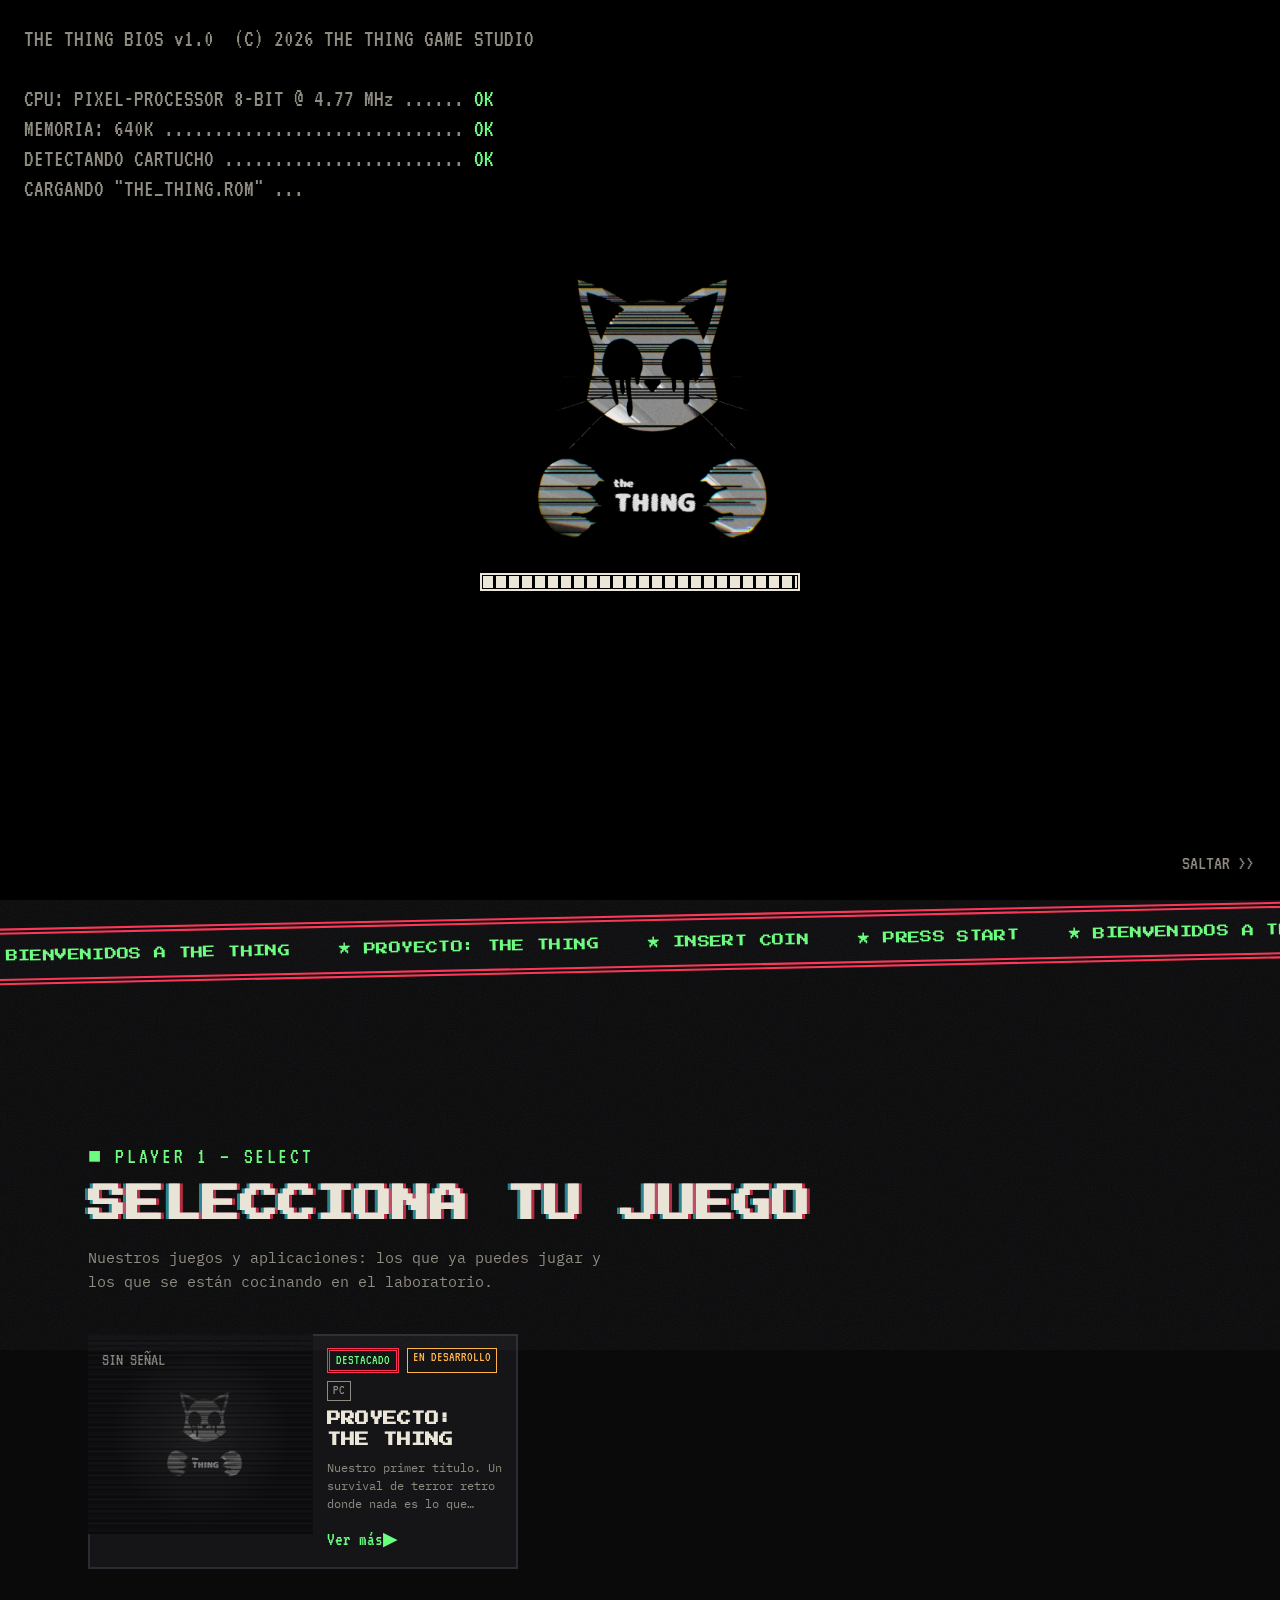
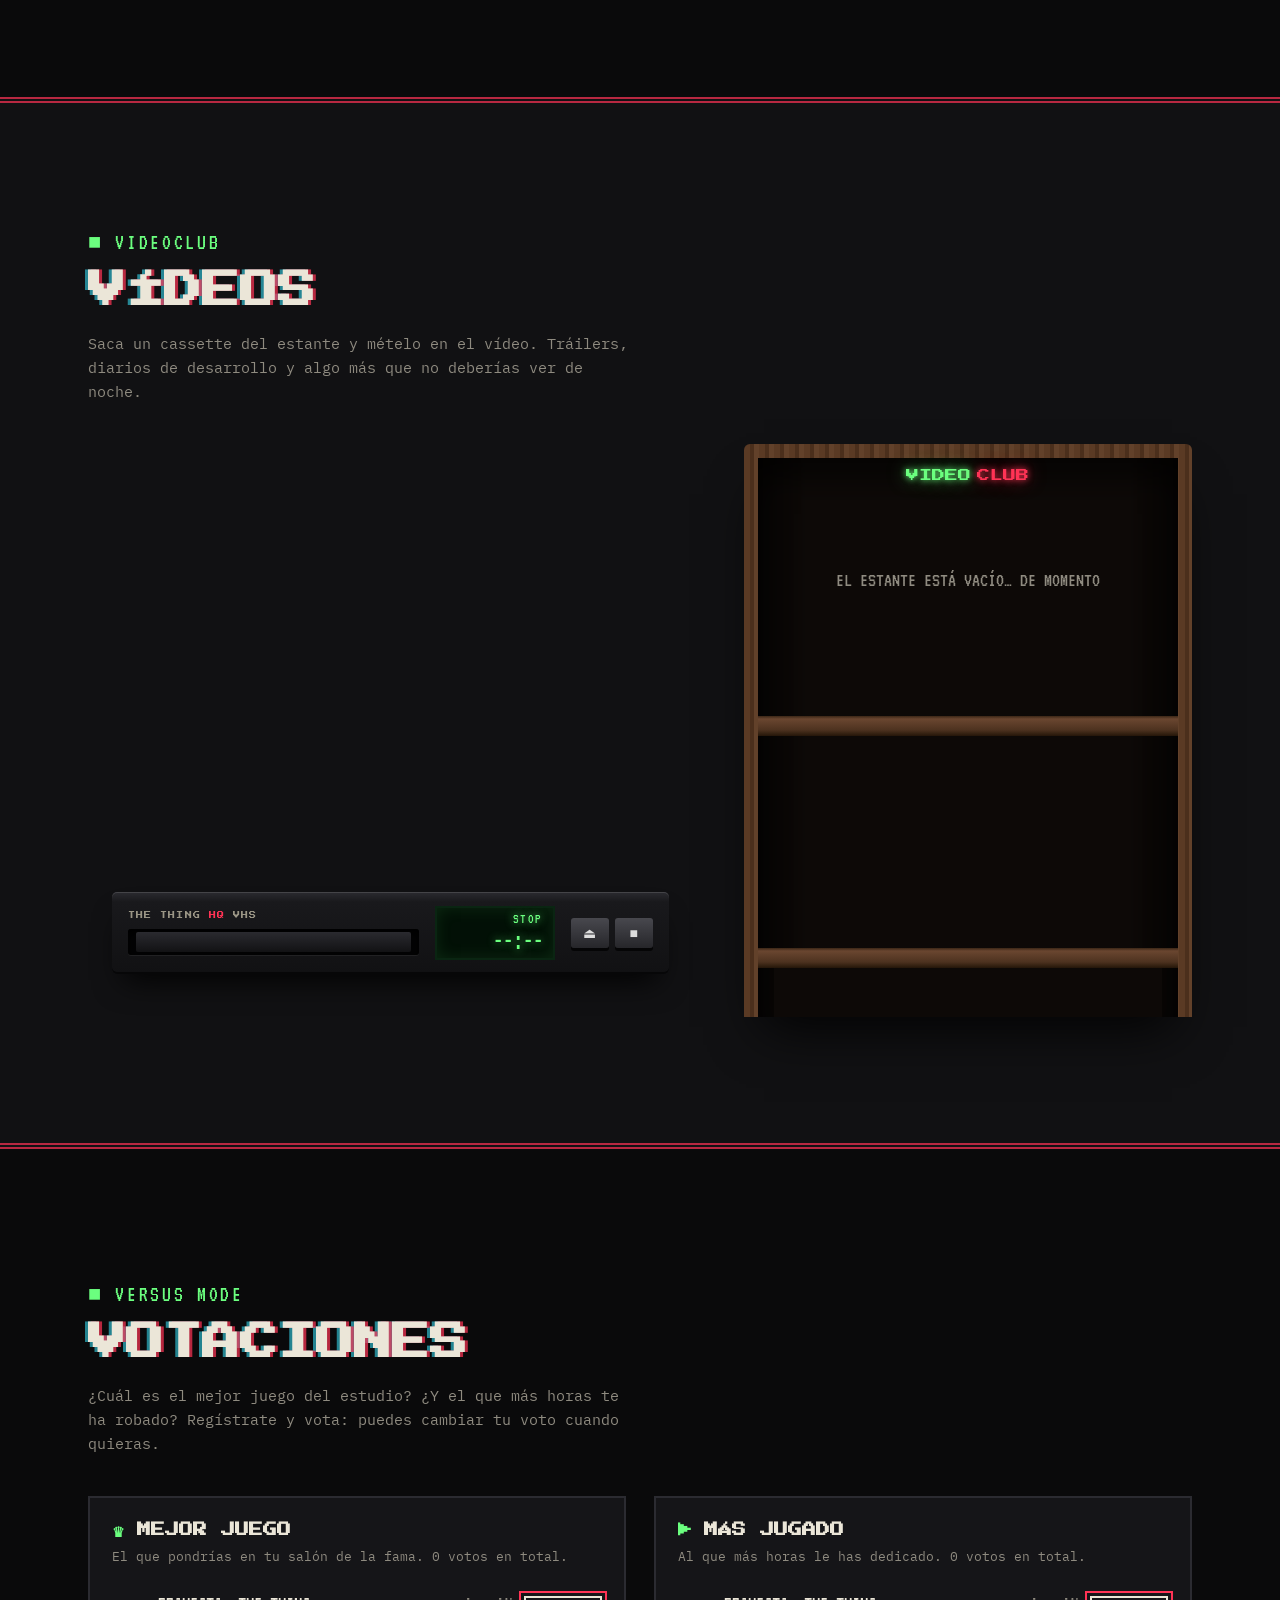
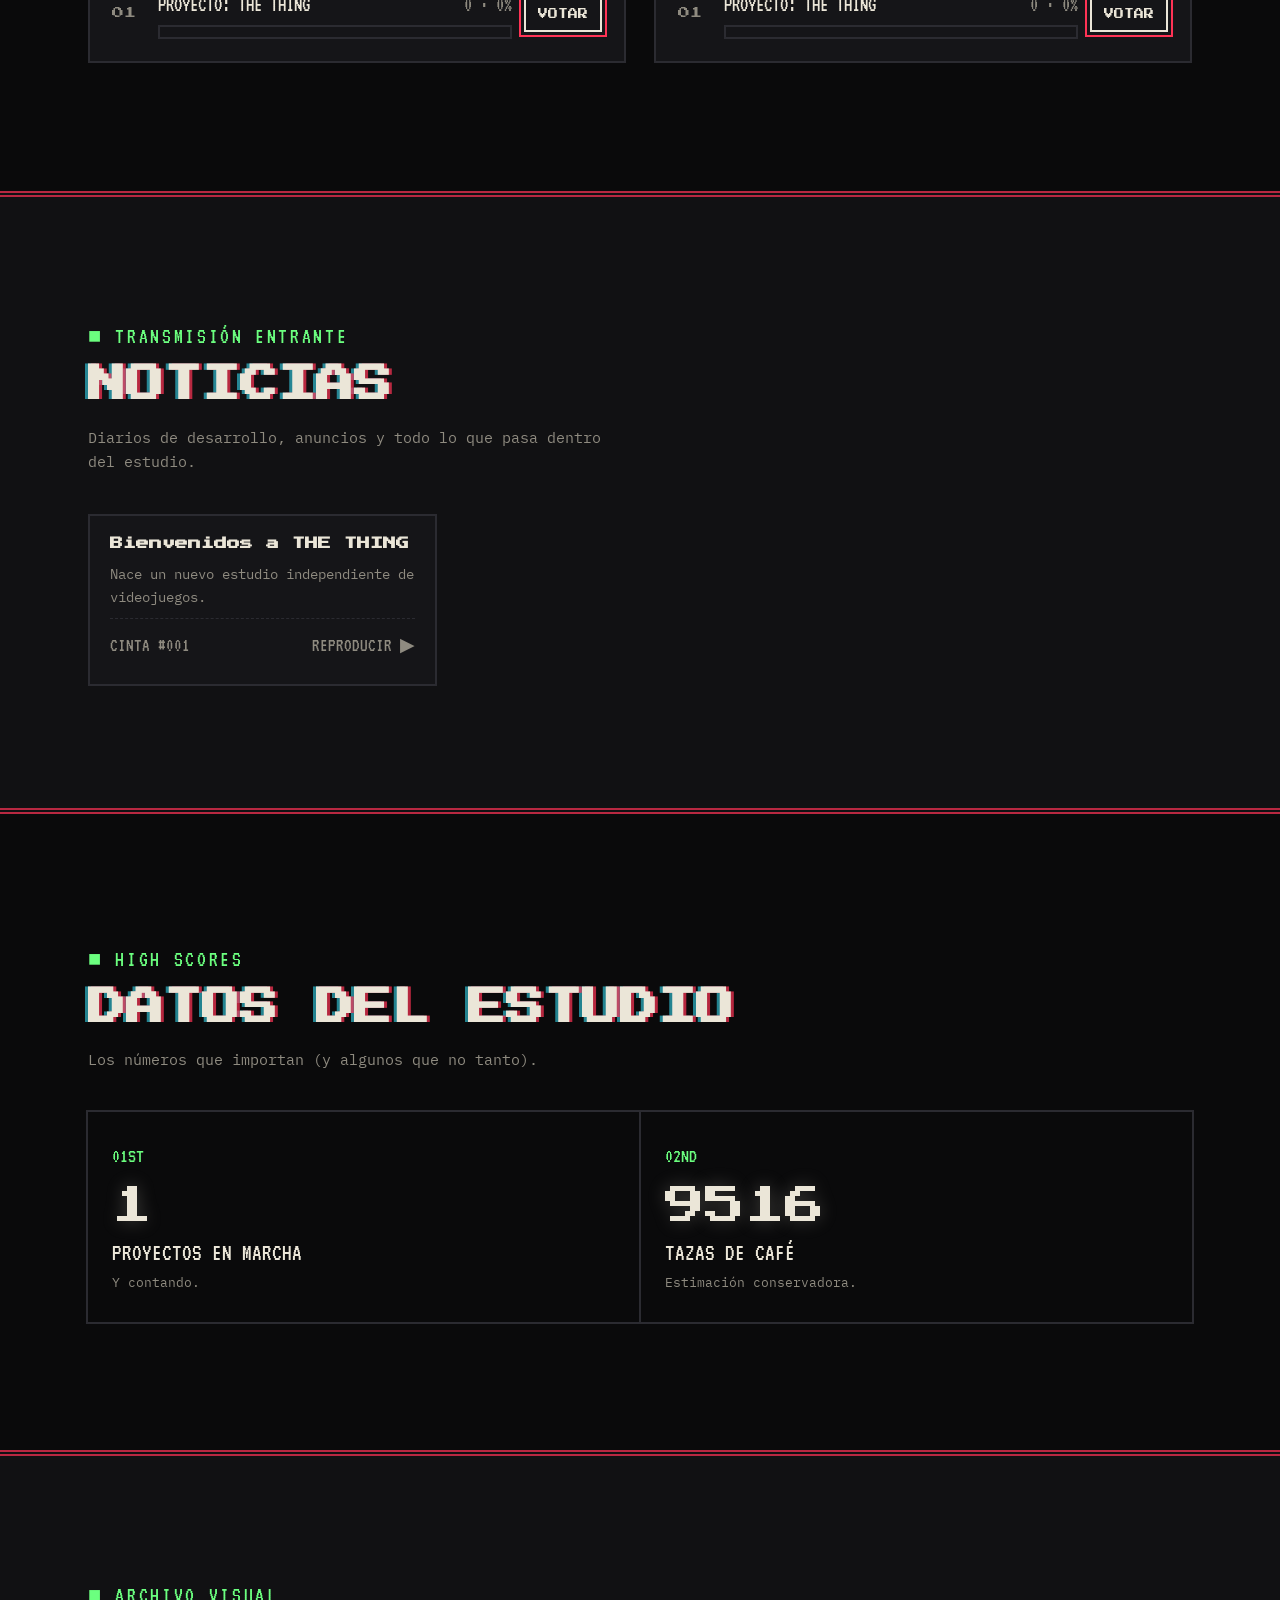
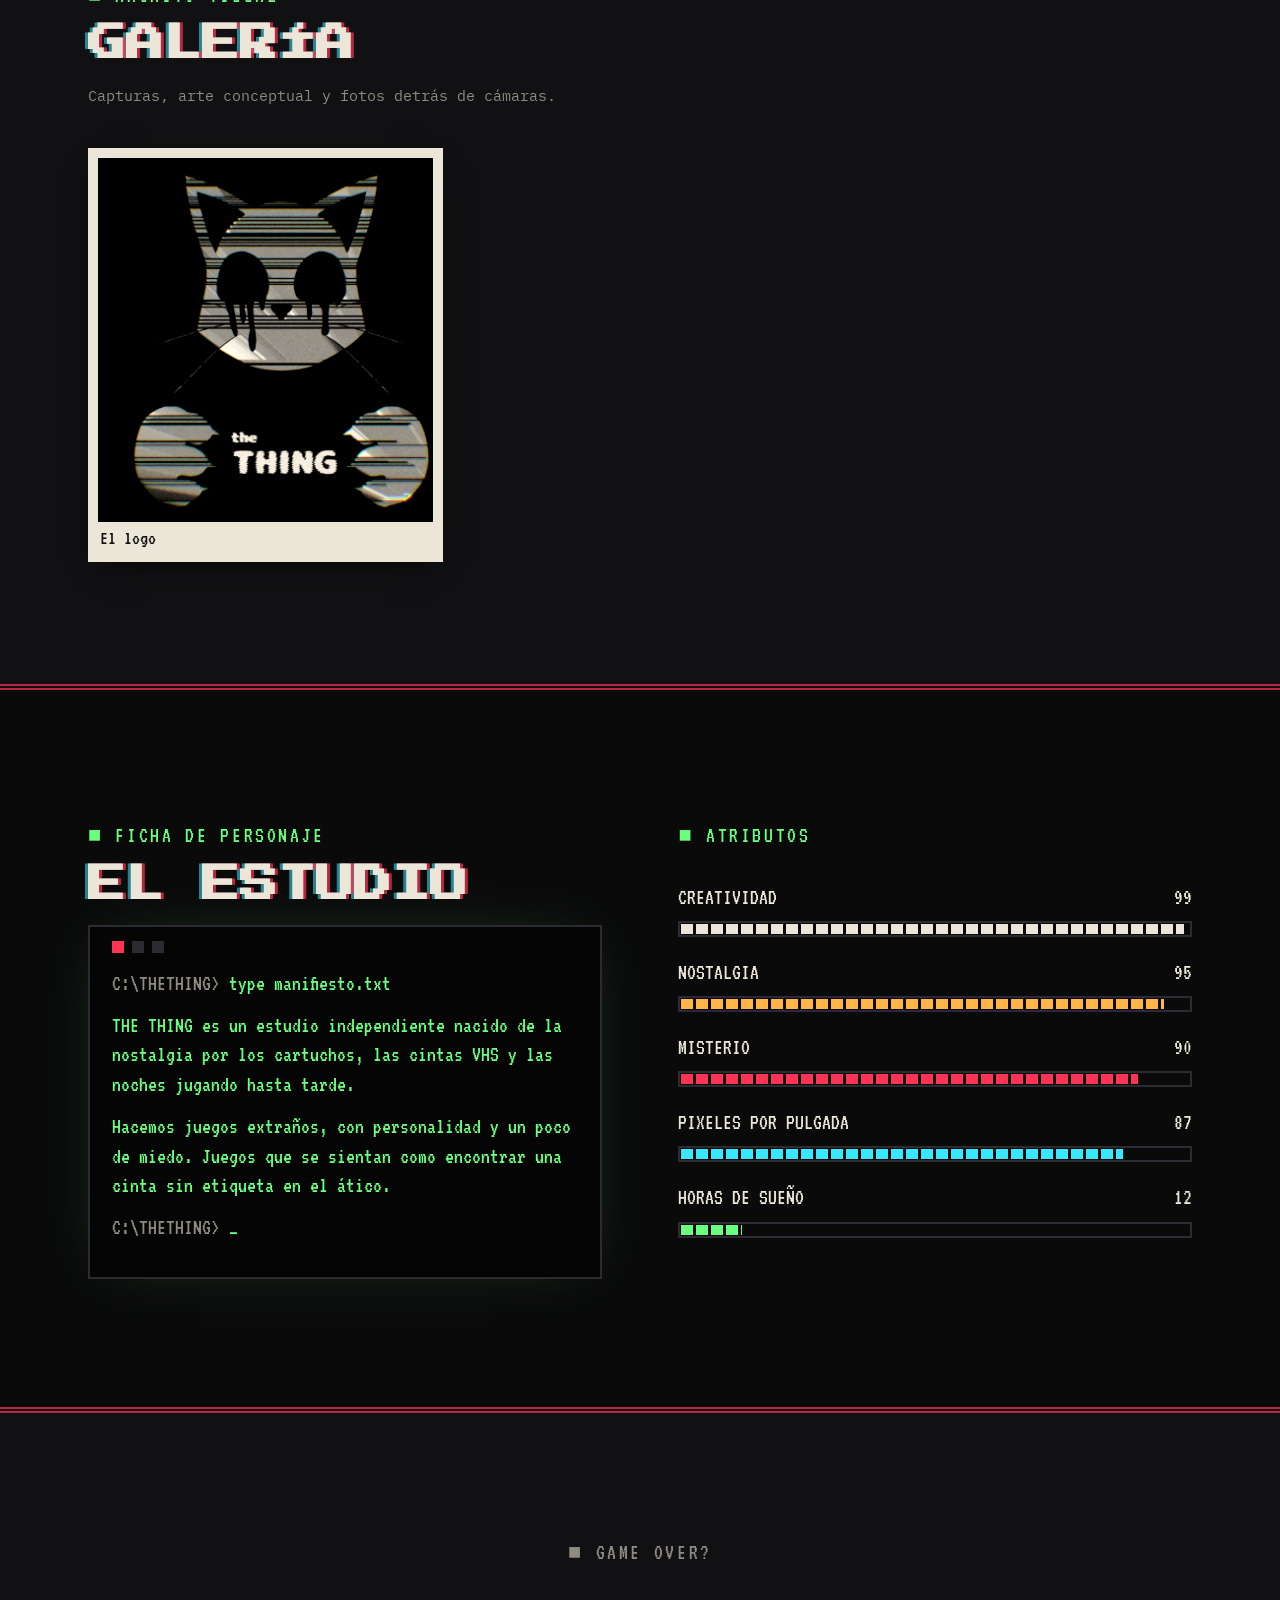
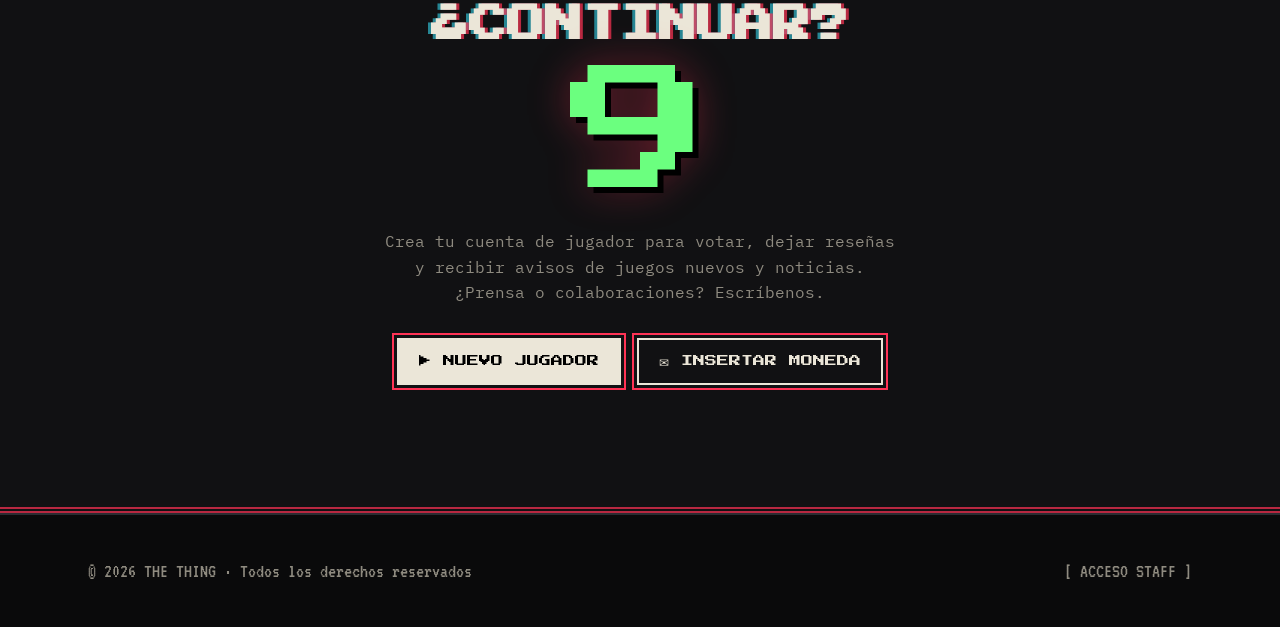
==== commit 264dfc99: "Acceso a la tienda desde un botón junto al de usuario - Botón "Tienda" (carrito) en la barra superio" ====
--- a/index.html
+++ b/index.html
@@ -44,7 +44,6 @@
         <li><a href="#juegos">JUEGOS</a></li>
         <li><a href="#videos">VÍDEOS</a></li>
         <li><a href="#noticias">NOTICIAS</a></li>
-        <li><a href="tienda.html" data-transition>TIENDA</a></li>
         <li><a href="#votos">VOTOS</a></li>
         <li><a href="#galeria">GALERÍA</a></li>
         <li><a href="#estudio">ESTUDIO</a></li>
@@ -73,6 +72,10 @@
           <span class="sr-only">Avisos</span>
           <span class="bell__badge" id="bellBadge" hidden>0</span>
         </button>
+        <a class="btn btn--sm store-btn" href="tienda.html" data-transition title="Tienda online (no necesitas cuenta)">
+          <svg viewBox="0 0 24 24" fill="none" stroke="currentColor" stroke-width="2.5" aria-hidden="true"><path d="M3 4h2l2.4 11.2a1 1 0 0 0 1 .8h9.2a1 1 0 0 0 1-.8L20 8H6.2"/><circle cx="9.5" cy="20" r="1.4"/><circle cx="17" cy="20" r="1.4"/></svg>
+          <span class="store-label">Tienda</span>
+        </a>
         <button class="btn btn--sm acct-btn" type="button" id="acctBtn">
           <svg viewBox="0 0 24 24" fill="none" stroke="currentColor" stroke-width="2.5" aria-hidden="true"><circle cx="12" cy="8" r="4"/><path d="M4 21c0-4 4-6 8-6s8 2 8 6"/></svg>
           <span class="acct-label">Entrar</span>
@@ -230,24 +233,8 @@
       </div>
     </section>
 
-    <!-- TIENDA (entrada a la página de la tienda) -->
-    <section class="section" id="tienda">
-      <div class="container">
-        <a class="store-door reveal" href="tienda.html" data-transition>
-          <span class="store-door__sign" aria-hidden="true">MERCH<b>STORE</b></span>
-          <span class="store-door__text">
-            <span class="eyebrow">Merch oficial</span>
-            <span class="store-door__title">Tienda THE THING</span>
-            <span class="store-door__sub">Camisetas, tazas y otros objetos malditos.</span>
-            <span class="btn btn--solid">▶ Entrar a la tienda</span>
-          </span>
-          <span class="store-door__peek" id="shopPeek" aria-hidden="true"></span>
-        </a>
-      </div>
-    </section>
-
     <!-- DATOS -->
-    <section class="section section--alt" id="datos">
+    <section class="section" id="datos">
       <div class="container">
         <div class="section-head reveal">
           <div>
@@ -261,7 +248,7 @@
     </section>
 
     <!-- GALERÍA -->
-    <section class="section" id="galeria">
+    <section class="section section--alt" id="galeria">
       <div class="container">
         <div class="section-head reveal">
           <div>
@@ -275,7 +262,7 @@
     </section>
 
     <!-- ESTUDIO -->
-    <section class="section section--alt" id="estudio">
+    <section class="section" id="estudio">
       <div class="container about">
         <div class="reveal">
           <p class="eyebrow">Ficha de personaje</p>
@@ -300,7 +287,7 @@
     </section>
 
     <!-- CONTINUAR / CONTACTO -->
-    <section class="section continue" id="contacto">
+    <section class="section section--alt continue" id="contacto">
       <div class="container reveal">
         <p class="eyebrow">Game over?</p>
         <h2 class="section-title">¿Continuar?</h2>
--- a/assets/css/style.css
+++ b/assets/css/style.css
@@ -298,6 +298,8 @@
 }
 .site-header.hidden { transform: translateY(-100%); }
 .nav { display: flex; align-items: center; justify-content: space-between; gap: 16px; height: 72px; }
+.site-header .nav { max-width: 1480px; }
+.menu { margin: 0 auto; }
 
 .brand { display: inline-flex; align-items: center; gap: 12px; text-decoration: none; }
 .brand img { width: 40px; height: 44px; object-fit: cover; transition: transform .4s var(--ease-out); }
@@ -805,9 +807,10 @@
 
 .acct-btn svg { width: 14px; height: 14px; flex: none; }
 .brand span { white-space: nowrap; }
-@media (max-width: 1320px) {
-  .brand small { display: none; }
-  .menu a { font-size: 20px; padding: 8px 8px 8px 20px; }
+@media (max-width: 1640px) { .brand small { display: none; } }
+@media (max-width: 1440px) {
+  .menu a { font-size: 19px; padding: 8px 6px 8px 18px; }
+  .nav { gap: 10px; }
 }
 @media (max-width: 1100px) {
   .menu a { font-size: 19px; padding: 8px 6px 8px 18px; }
@@ -1176,40 +1179,14 @@
   .spine { --h: 164px; width: 32px; }
 }
 
-/* --------------------------------------------------------------------------
-   Entrada a la tienda (portada)
-   -------------------------------------------------------------------------- */
-
-.store-door {
-  position: relative; display: grid; grid-template-columns: auto 1fr auto; gap: clamp(20px, 4vw, 48px); align-items: center;
-  padding: clamp(24px, 4vw, 44px); text-decoration: none; color: var(--text); overflow: hidden;
-  background:
-    radial-gradient(circle at 15% 50%, rgba(var(--line-rgb), .14), transparent 45%),
-    repeating-linear-gradient(135deg, #111113 0 14px, #141417 14px 28px);
-  box-shadow: inset 0 0 0 2px var(--text); outline: 2px solid var(--line-acc); outline-offset: 5px;
-  transition: transform .35s var(--ease-out), outline-offset .35s var(--ease-out);
-}
-.store-door:hover { transform: translateY(-4px); outline-offset: 9px; }
-.store-door__sign {
-  display: grid; justify-items: center; padding: 14px 18px; border: 6px double var(--line-acc); transform: rotate(-4deg);
-  font-family: var(--pixel); font-size: clamp(14px, 2vw, 22px); color: var(--acc); text-shadow: 0 0 8px var(--acc), 0 0 22px rgba(var(--acc-rgb), .5);
-  animation: neon 6s infinite steps(1);
-}
-.store-door__sign b { font-weight: 400; color: var(--red); text-shadow: 0 0 8px var(--red), 0 0 22px rgba(var(--line-rgb), .5); margin-top: 8px; }
-.store-door__text { display: grid; gap: 10px; justify-items: start; }
-.store-door__text .eyebrow { margin: 0; }
-.store-door__title { font-family: var(--pixel); font-size: clamp(16px, 2.6vw, 28px); line-height: 1.3; }
-.store-door__sub { color: var(--muted); font-size: 14px; }
-.store-door__peek { display: flex; }
-.store-door__peek img, .store-door__peek i {
-  width: 96px; height: 96px; object-fit: cover; margin-left: -28px; border: 4px solid var(--bg); background: #0d0d0f;
-  transform: rotate(var(--r)); box-shadow: 0 10px 20px rgba(0, 0, 0, .6); transition: transform .4s var(--ease-out);
-}
-.store-door:hover .store-door__peek img, .store-door:hover .store-door__peek i { transform: rotate(0deg) translateY(-6px); }
-@media (max-width: 760px) {
-  .store-door { grid-template-columns: 1fr; text-align: left; }
-  .store-door__sign { justify-self: start; }
-  .store-door__peek { display: none; }
+/* Botón de la tienda (junto al de usuario) */
+.store-btn { color: var(--acc); white-space: nowrap; }
+.store-btn svg { width: 15px; height: 15px; flex: none; }
+.store-btn:hover svg { animation: cart-roll .5s var(--ease-out); }
+@keyframes cart-roll { 40% { transform: translateX(4px) rotate(-8deg); } }
+@media (max-width: 600px) {
+  .store-btn { padding: 10px; }
+  .store-btn .store-label { display: none; }
 }
 
 /* --------------------------------------------------------------------------
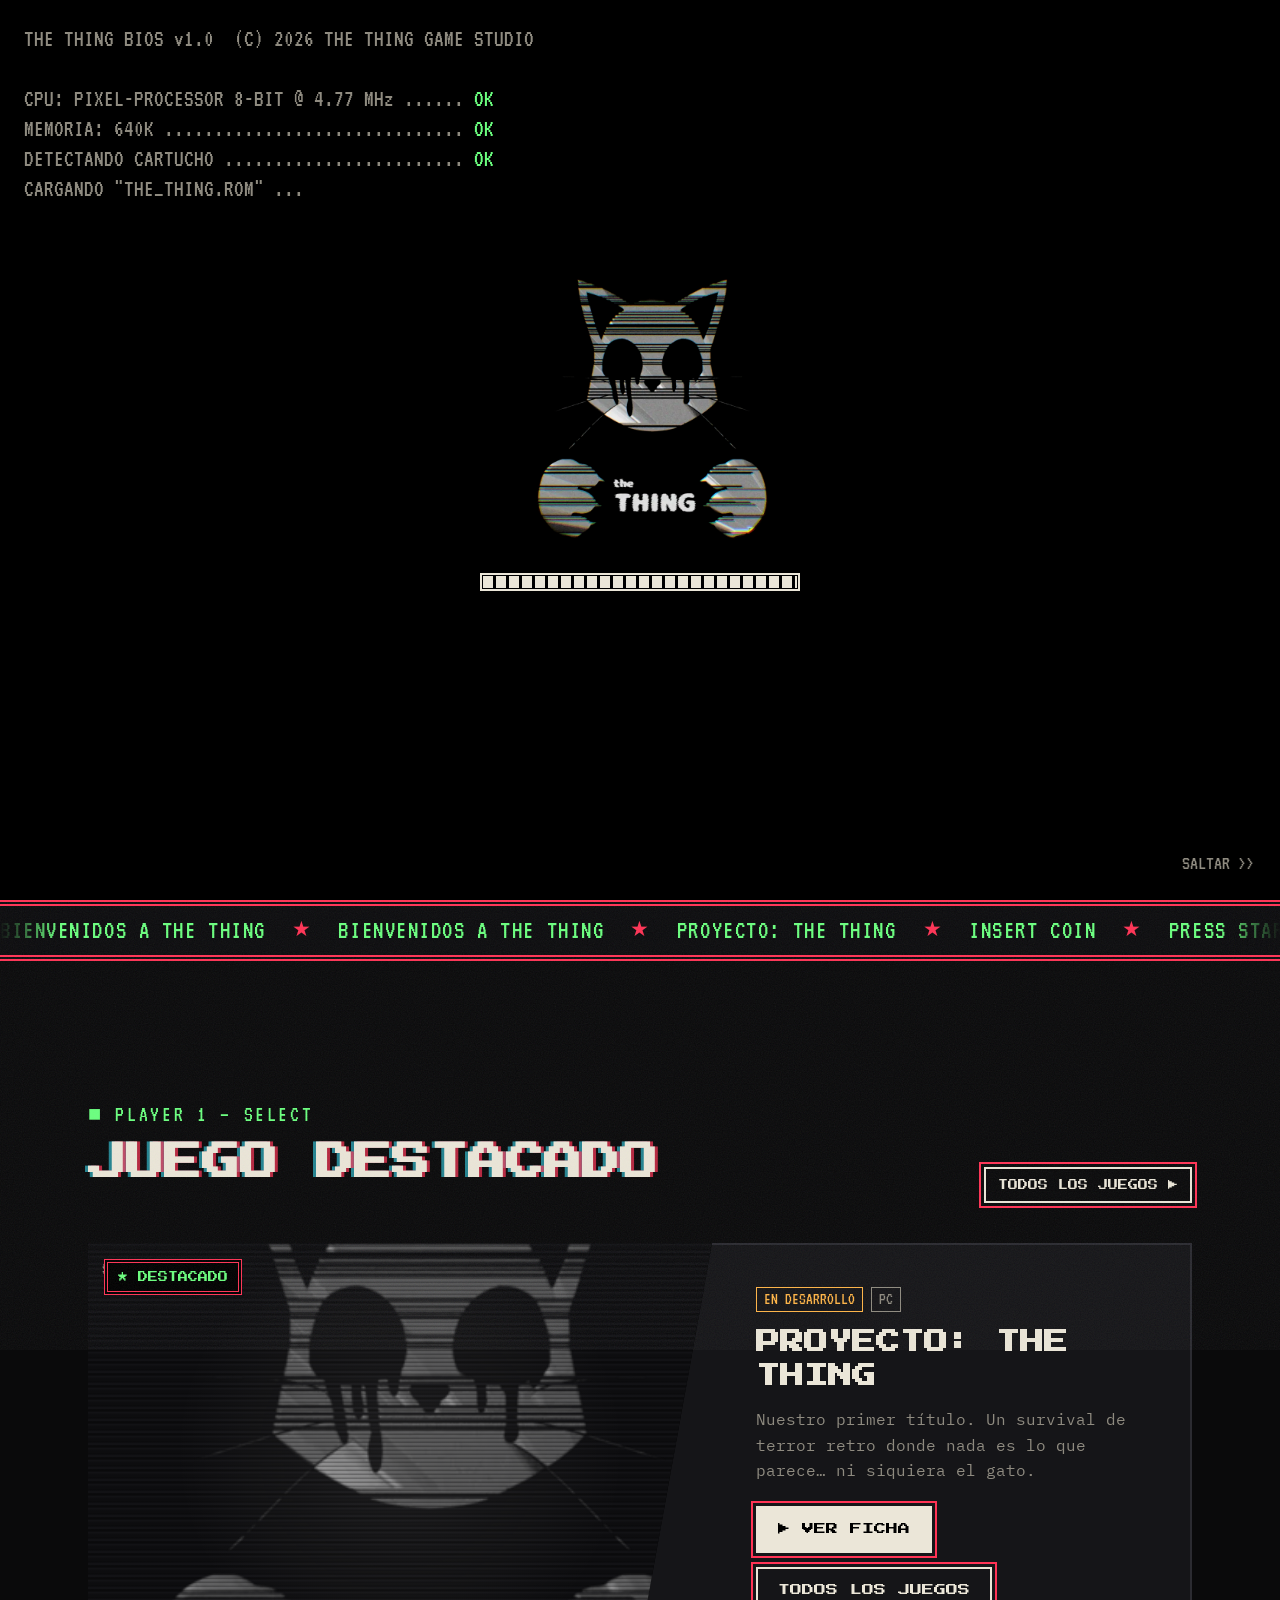
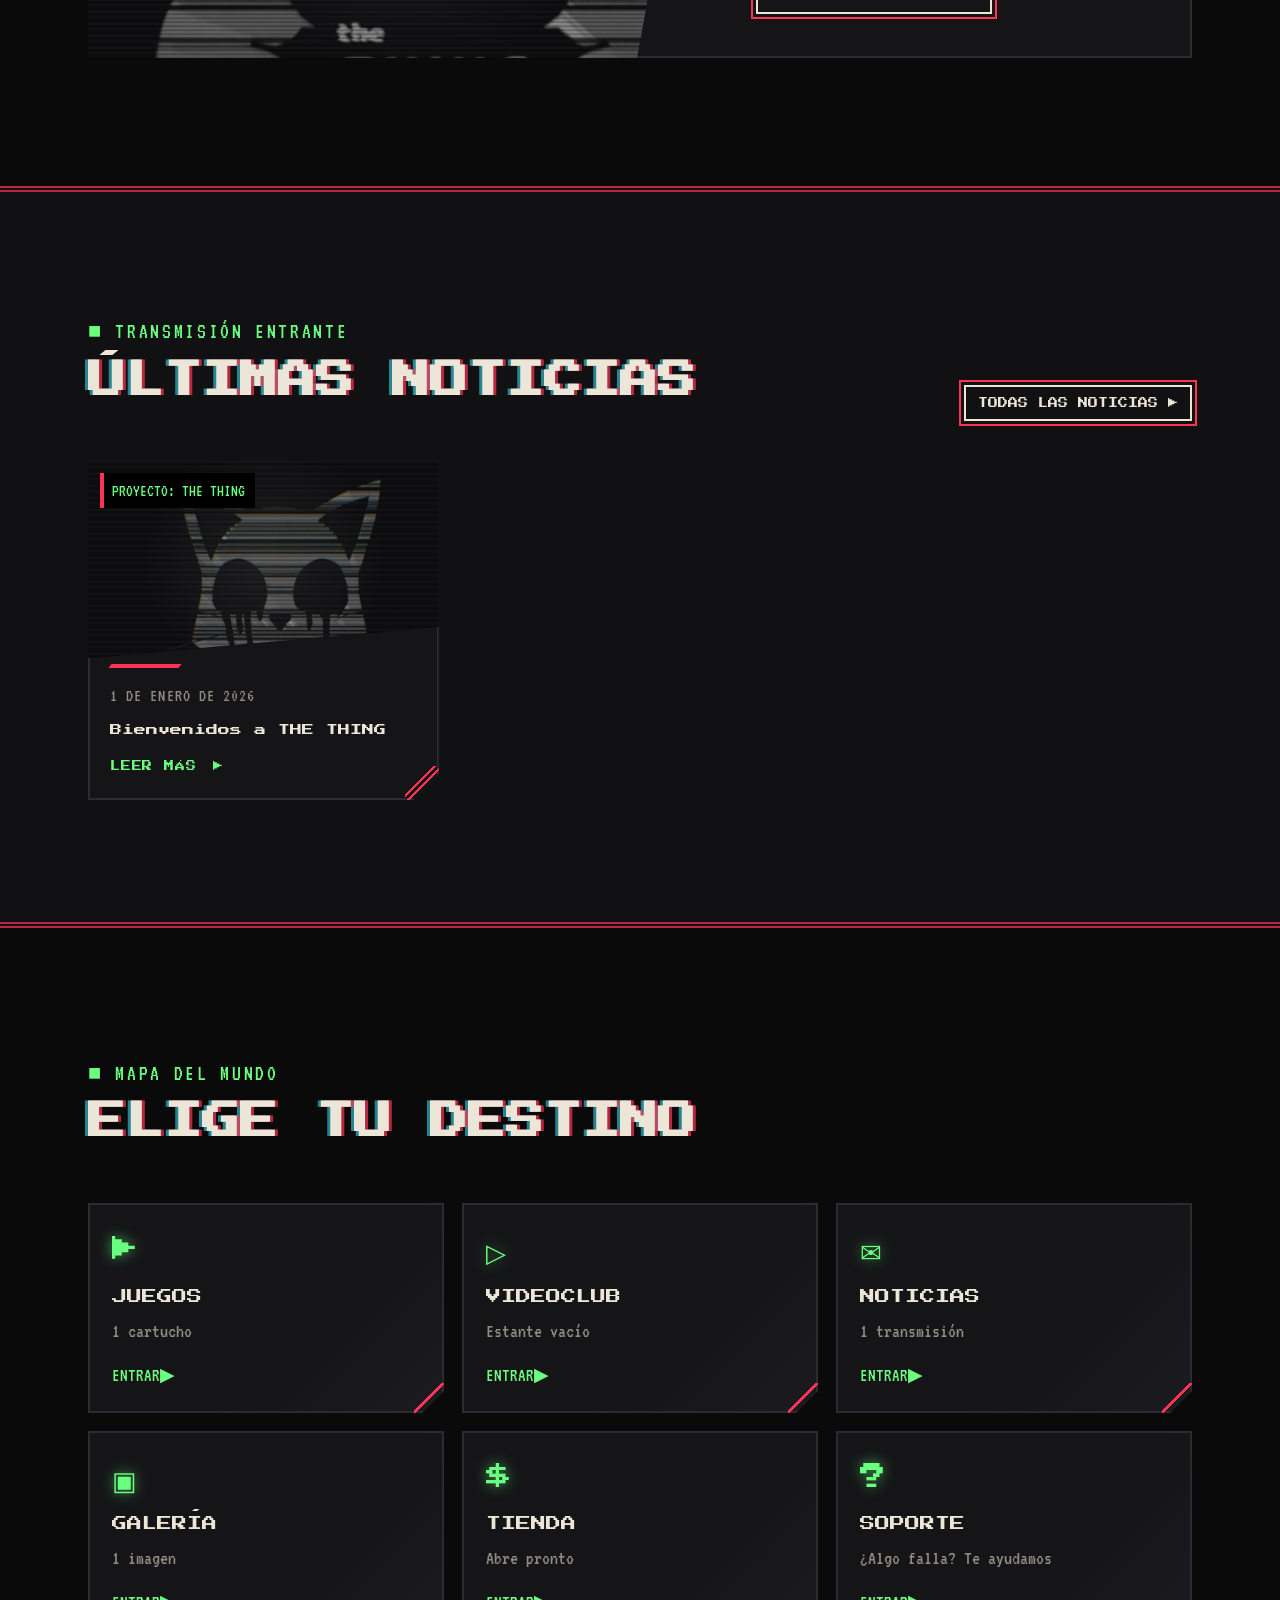
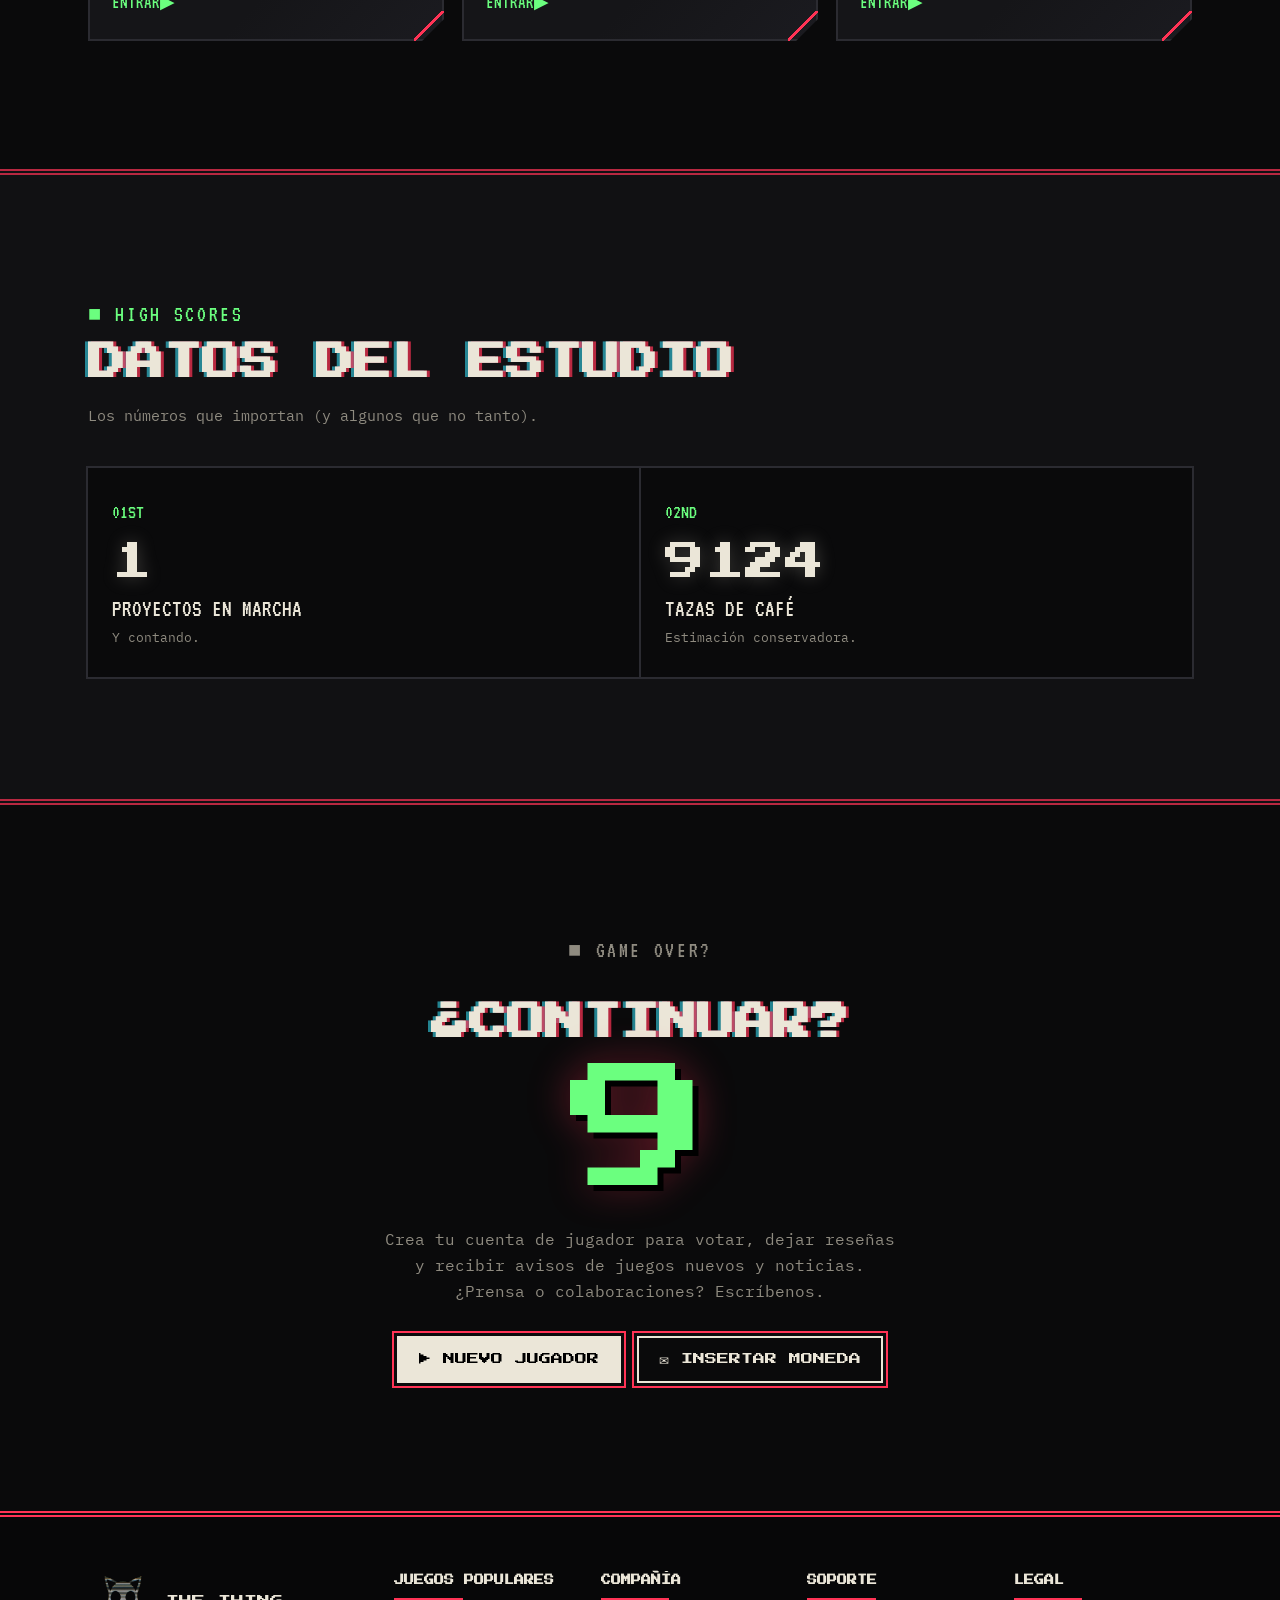
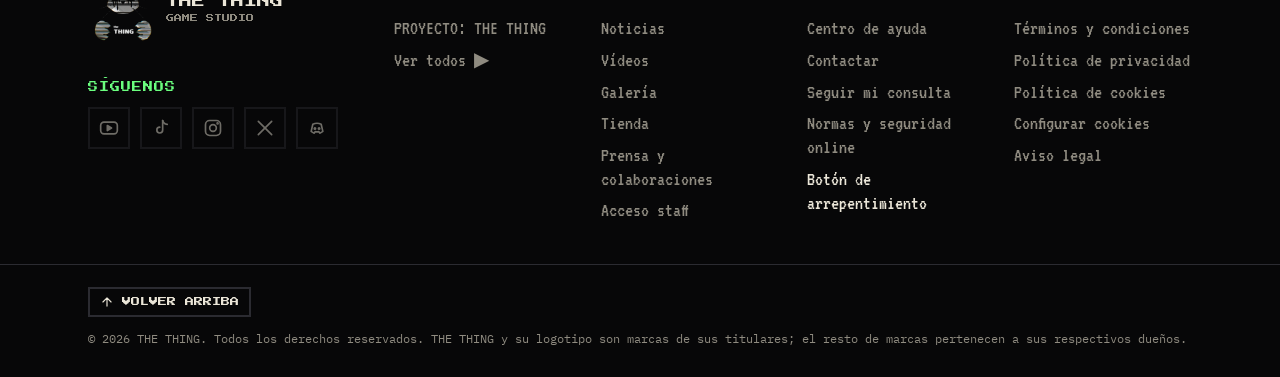
==== commit 1b309778: "Web por páginas, soporte, legales, cookies y captcha minijuego - Cada sección en su propia página (i" ====
--- a/index.html
+++ b/index.html
@@ -6,90 +6,35 @@
   <title>THE THING — Estudio de videojuegos</title>
   <meta name="description" content="THE THING es un estudio independiente de videojuegos. Juegos raros, memorables y con alma de cartucho viejo.">
   <meta name="theme-color" content="#0a0a0b">
+  <meta property="og:type" content="website">
+  <meta property="og:site_name" content="THE THING">
   <meta property="og:title" content="THE THING — Estudio de videojuegos">
-  <meta property="og:description" content="Juegos raros, memorables y con alma de cartucho viejo.">
-  <meta property="og:image" content="assets/img/logo.webp">
+  <meta property="og:description" content="THE THING es un estudio independiente de videojuegos. Juegos raros, memorables y con alma de cartucho viejo.">
+  <meta property="og:image" content="https://thethinggame.com/assets/img/logo-email.png">
   <link rel="icon" type="image/png" href="assets/img/favicon.png">
   <link rel="apple-touch-icon" href="assets/img/apple-touch-icon.png">
-  <link rel="preconnect" href="https://fonts.googleapis.com">
-  <link rel="preconnect" href="https://fonts.gstatic.com" crossorigin>
-  <link href="https://fonts.googleapis.com/css2?family=IBM+Plex+Mono:ital,wght@0,400;0,600;1,400&family=Permanent+Marker&family=Press+Start+2P&family=VT323&display=swap" rel="stylesheet">
-  <link rel="stylesheet" href="assets/css/style.css">
+  <link rel="stylesheet" href="assets/css/style.css?v=5">
 </head>
-<body class="fx-on">
-  <a class="sr-only" href="#juegos">Saltar al contenido</a>
-
-  <!-- Pantalla de arranque estilo BIOS -->
-  <div class="boot" id="boot" aria-hidden="true">
-    <div class="boot__bios" id="bootBios"></div>
-    <div class="boot__center">
-      <img class="boot__logo" id="bootLogo" src="assets/img/logo.webp" alt="">
-      <div class="boot__bar" id="bootBar"><span></span></div>
-      <div class="boot__press" id="bootPress">PRESIONA START</div>
-    </div>
-    <button class="boot__skip" id="bootSkip" type="button">SALTAR &gt;&gt;</button>
-  </div>
-
+<body class="fx-on" data-page="home">
+  <a class="skip-link" href="#main">Saltar al contenido</a>
   <div class="crt-noise" aria-hidden="true"></div>
   <div class="crt-roll" aria-hidden="true"></div>
   <div class="crt-overlay" aria-hidden="true"></div>
 
-  <header class="site-header" id="header">
-    <nav class="nav container" aria-label="Principal">
-      <a class="brand" href="#inicio" aria-label="THE THING, volver al inicio">
-        <img src="assets/img/logo-small.webp" alt="" width="40" height="44">
-        <span>THE THING<small>GAME STUDIO</small></span>
-      </a>
-      <ul class="menu" id="menu">
-        <li><a href="#juegos">JUEGOS</a></li>
-        <li><a href="#videos">VÍDEOS</a></li>
-        <li><a href="#noticias">NOTICIAS</a></li>
-        <li><a href="#votos">VOTOS</a></li>
-        <li><a href="#galeria">GALERÍA</a></li>
-        <li><a href="#estudio">ESTUDIO</a></li>
-        <li class="menu__extras">
-          <button class="icon-btn" type="button" data-fx-toggle aria-pressed="true" title="Efecto CRT">
-            <svg viewBox="0 0 24 24" fill="none" stroke="currentColor" stroke-width="2" aria-hidden="true"><rect x="2" y="4" width="20" height="14"/><path d="M8 22h8M12 18v4"/></svg>
-            <span class="sr-only">Efecto CRT</span>
-          </button>
-          <button class="icon-btn" type="button" data-sound-toggle aria-pressed="false" title="Sonido">
-            <svg viewBox="0 0 24 24" fill="none" stroke="currentColor" stroke-width="2" aria-hidden="true"><path d="M4 9v6h4l5 4V5L8 9H4z"/><path d="M16 9a4 4 0 0 1 0 6M19 6a8 8 0 0 1 0 12"/></svg>
-            <span class="sr-only">Sonido</span>
-          </button>
-        </li>
-      </ul>
-      <div class="nav__tools">
-        <button class="icon-btn fx-tool" type="button" data-fx-toggle aria-pressed="true" title="Efecto CRT">
-          <svg viewBox="0 0 24 24" fill="none" stroke="currentColor" stroke-width="2" aria-hidden="true"><rect x="2" y="4" width="20" height="14"/><path d="M8 22h8M12 18v4"/></svg>
-          <span class="sr-only">Activar o desactivar efecto CRT</span>
-        </button>
-        <button class="icon-btn fx-tool" type="button" data-sound-toggle aria-pressed="false" title="Sonido">
-          <svg viewBox="0 0 24 24" fill="none" stroke="currentColor" stroke-width="2" aria-hidden="true"><path d="M4 9v6h4l5 4V5L8 9H4z"/><path d="M16 9a4 4 0 0 1 0 6M19 6a8 8 0 0 1 0 12"/></svg>
-          <span class="sr-only">Activar o desactivar sonido</span>
-        </button>
-        <button class="icon-btn bell" type="button" id="bellBtn" title="Avisos" hidden>
-          <svg viewBox="0 0 24 24" fill="none" stroke="currentColor" stroke-width="2" aria-hidden="true"><path d="M6 8a6 6 0 0 1 12 0c0 7 3 9 3 9H3s3-2 3-9"/><path d="M10.3 21a1.94 1.94 0 0 0 3.4 0"/></svg>
-          <span class="sr-only">Avisos</span>
-          <span class="bell__badge" id="bellBadge" hidden>0</span>
-        </button>
-        <a class="btn btn--sm store-btn" href="tienda.html" data-transition title="Tienda online (no necesitas cuenta)">
-          <svg viewBox="0 0 24 24" fill="none" stroke="currentColor" stroke-width="2.5" aria-hidden="true"><path d="M3 4h2l2.4 11.2a1 1 0 0 0 1 .8h9.2a1 1 0 0 0 1-.8L20 8H6.2"/><circle cx="9.5" cy="20" r="1.4"/><circle cx="17" cy="20" r="1.4"/></svg>
-          <span class="store-label">Tienda</span>
-        </a>
-        <button class="btn btn--sm acct-btn" type="button" id="acctBtn">
-          <svg viewBox="0 0 24 24" fill="none" stroke="currentColor" stroke-width="2.5" aria-hidden="true"><circle cx="12" cy="8" r="4"/><path d="M4 21c0-4 4-6 8-6s8 2 8 6"/></svg>
-          <span class="acct-label">Entrar</span>
-        </button>
-        <button class="icon-btn nav__toggle" type="button" id="menuToggle" aria-controls="menu" aria-expanded="false" title="Menú">
-          <svg viewBox="0 0 24 24" fill="none" stroke="currentColor" stroke-width="2" aria-hidden="true"><path d="M3 6h18M3 12h18M3 18h18"/></svg>
-          <span class="sr-only">Abrir menú</span>
-        </button>
+  <header id="header"></header>
+
+  <main id="main">
+    <!-- Pantalla de arranque estilo BIOS -->
+    <div class="boot" id="boot" aria-hidden="true">
+      <div class="boot__bios" id="bootBios"></div>
+      <div class="boot__center">
+        <img class="boot__logo" id="bootLogo" src="assets/img/logo.webp" alt="">
+        <div class="boot__bar" id="bootBar"><span></span></div>
+        <div class="boot__press" id="bootPress">PRESIONA START</div>
       </div>
-    </nav>
-  </header>
+      <button class="boot__skip" id="bootSkip" type="button">SALTAR &gt;&gt;</button>
+    </div>
 
-  <main>
-    <!-- HERO -->
     <section class="hero" id="inicio">
       <div class="hero__glow" aria-hidden="true"></div>
       <div class="hero__grid" aria-hidden="true"></div>
@@ -106,8 +51,8 @@
           </h1>
           <p class="hero__lead"><span id="typed"></span><span class="caret" aria-hidden="true"></span></p>
           <div class="hero__cta">
-            <a class="btn btn--solid" href="#juegos">▶ Ver juegos</a>
-            <a class="btn" href="#noticias">Últimas noticias</a>
+            <a class="btn btn--solid" href="juegos.html" data-transition>▶ Ver juegos</a>
+            <a class="btn" href="noticias.html" data-transition>Últimas noticias</a>
           </div>
         </div>
         <div class="hero__art-wrap">
@@ -124,117 +69,61 @@
           </div>
         </div>
       </div>
-      <a class="scroll-hint" href="#juegos">PRESIONA ▼<br><span class="blink">START</span></a>
+      <a class="scroll-hint" href="#destacado">PRESIONA ▼<br><span class="blink">START</span></a>
     </section>
 
-    <!-- CINTA DE NOTICIAS -->
-    <div class="ticker-wrap">
-      <div class="ticker" aria-label="Titulares">
-        <div class="ticker__track" id="ticker"></div>
-      </div>
+    <!-- Cinta de titulares -->
+    <div class="ticker" aria-label="Titulares">
+      <div class="ticker__track" id="ticker"></div>
     </div>
 
-    <!-- JUEGOS / APPS -->
-    <section class="section" id="juegos">
+    <section class="section" id="destacado">
       <div class="container">
         <div class="section-head reveal">
           <div>
             <p class="eyebrow">Player 1 — Select</p>
-            <h2 class="section-title">Selecciona tu juego</h2>
-            <p class="section-sub">Nuestros juegos y aplicaciones: los que ya puedes jugar y los que se están cocinando en el laboratorio.</p>
+            <h2 class="section-title">Juego destacado</h2>
           </div>
+          <a class="btn btn--sm" href="juegos.html" data-transition>Todos los juegos ▶</a>
         </div>
-        <div class="games" id="games"></div>
+        <div id="featured"></div>
       </div>
     </section>
 
-    <!-- VÍDEOS: videoclub con estante de cassettes, tele CRT y vídeo VHS -->
-    <section class="section section--alt" id="videos">
-      <div class="container">
-        <div class="section-head reveal">
-          <div>
-            <p class="eyebrow">Videoclub</p>
-            <h2 class="section-title">Vídeos</h2>
-            <p class="section-sub">Saca un cassette del estante y mételo en el vídeo. Tráilers, diarios de desarrollo y algo más que no deberías ver de noche.</p>
-          </div>
-        </div>
-        <div class="vclub reveal">
-          <!-- Televisor + vídeo -->
-          <div class="station">
-            <div class="crt" id="tv">
-              <div class="crt__body">
-                <div class="crt__bezel">
-                  <div class="crt__screen" id="tvGlass">
-                    <div class="crt__static" aria-hidden="true"></div>
-                    <div class="crt__osd" id="tvOsd"><b>SIN SEÑAL</b><small>SACA UN CASSETTE DEL ESTANTE</small></div>
-                    <div class="crt__vhs-osd" id="vhsOsd" aria-hidden="true"><span class="tl">▶ PLAY</span><span class="bl" id="vhsTime">SP 0:00:00</span></div>
-                  </div>
-                </div>
-                <div class="crt__side" aria-hidden="true">
-                  <span class="crt__brand">THE<br>THING</span>
-                  <span class="crt__ch" id="tvCh">--</span>
-                  <span class="crt__btns"><i></i><i></i><i></i></span>
-                  <span class="crt__slits"></span>
-                  <span class="crt__power"><i id="tvLed"></i>POWER</span>
-                </div>
-              </div>
-              <div class="crt__base" aria-hidden="true"><span>TRINITHING · COLOR TV</span></div>
-            </div>
-            <div class="vcr" id="vcr">
-              <div class="vcr__left">
-                <span class="vcr__logo">THE THING <b>HQ</b> VHS</span>
-                <div class="vcr__slot" id="vcrSlot"><span class="vcr__flap"></span></div>
-              </div>
-              <div class="vcr__display" id="vcrDisplay"><span class="vcr__mode" id="vcrMode">STOP</span><span id="vcrClock">--:--</span></div>
-              <div class="vcr__keys">
-                <button class="vcr__btn" type="button" id="vcrEject" title="Expulsar">⏏</button>
-                <button class="vcr__btn" type="button" id="vcrStop" title="Parar">■</button>
-              </div>
-            </div>
-            <p class="now-playing" id="nowPlaying" aria-live="polite"></p>
-          </div>
-
-          <!-- Estante -->
-          <div class="bookcase">
-            <div class="bookcase__sign" aria-hidden="true">VIDEO<span>CLUB</span></div>
-            <div class="shelf" id="tapes" aria-label="Estante de cassettes"></div>
-            <p class="shelf__tip" id="shelfTip" aria-hidden="true"></p>
-          </div>
-        </div>
-      </div>
-    </section>
-
-    <!-- VOTACIONES -->
-    <section class="section" id="votos">
-      <div class="container">
-        <div class="section-head reveal">
-          <div>
-            <p class="eyebrow">Versus mode</p>
-            <h2 class="section-title">Votaciones</h2>
-            <p class="section-sub">¿Cuál es el mejor juego del estudio? ¿Y el que más horas te ha robado? Regístrate y vota: puedes cambiar tu voto cuando quieras.</p>
-          </div>
-        </div>
-        <div class="vote-grid reveal" id="votes"></div>
-      </div>
-    </section>
-
-    <!-- NOTICIAS -->
     <section class="section section--alt" id="noticias">
       <div class="container">
         <div class="section-head reveal">
           <div>
             <p class="eyebrow">Transmisión entrante</p>
-            <h2 class="section-title">Noticias</h2>
-            <p class="section-sub">Diarios de desarrollo, anuncios y todo lo que pasa dentro del estudio.</p>
+            <h2 class="section-title">Últimas noticias</h2>
           </div>
-          <button class="btn btn--sm" type="button" id="moreNews" hidden>Cargar más ▼</button>
+          <a class="btn btn--sm" href="noticias.html" data-transition>Todas las noticias ▶</a>
         </div>
-        <div class="news" id="news"></div>
+        <div class="ntabs" id="newsTabs" role="tablist" aria-label="Filtrar noticias por juego" hidden></div>
+        <div class="news-grid" id="news" data-limit="3"></div>
       </div>
     </section>
 
-    <!-- DATOS -->
-    <section class="section" id="datos">
+    <section class="section" id="explorar">
+      <div class="container">
+        <div class="section-head reveal">
+          <div>
+            <p class="eyebrow">Mapa del mundo</p>
+            <h2 class="section-title">Elige tu destino</h2>
+          </div>
+        </div>
+        <div class="tiles">
+          <a class="tile reveal" href="juegos.html" data-transition style="--d:0s"><span class="tile__icon" aria-hidden="true">▶</span><span class="tile__name">JUEGOS</span><span class="tile__info" data-count-type="app" data-one="cartucho" data-many="cartuchos" data-none="Muy pronto">&nbsp;</span><span class="tile__go">ENTRAR</span></a>
+          <a class="tile reveal" href="videos.html" data-transition style="--d:.06s"><span class="tile__icon" aria-hidden="true">▷</span><span class="tile__name">VIDEOCLUB</span><span class="tile__info" data-count-type="video" data-one="cassette" data-many="cassettes" data-none="Estante vacío">&nbsp;</span><span class="tile__go">ENTRAR</span></a>
+          <a class="tile reveal" href="noticias.html" data-transition style="--d:.12s"><span class="tile__icon" aria-hidden="true">✉</span><span class="tile__name">NOTICIAS</span><span class="tile__info" data-count-type="news" data-one="transmisión" data-many="transmisiones" data-none="Sin señal">&nbsp;</span><span class="tile__go">ENTRAR</span></a>
+          <a class="tile reveal" href="galeria.html" data-transition style="--d:.18s"><span class="tile__icon" aria-hidden="true">▣</span><span class="tile__name">GALERÍA</span><span class="tile__info" data-count-type="image" data-one="imagen" data-many="imágenes" data-none="Álbum vacío">&nbsp;</span><span class="tile__go">ENTRAR</span></a>
+          <a class="tile reveal" href="tienda.html" data-transition style="--d:.24s"><span class="tile__icon" aria-hidden="true">$</span><span class="tile__name">TIENDA</span><span class="tile__info" data-count-type="product" data-one="producto" data-many="productos" data-none="Abre pronto">&nbsp;</span><span class="tile__go">ENTRAR</span></a>
+          <a class="tile reveal" href="soporte.html" data-transition style="--d:.3s"><span class="tile__icon" aria-hidden="true">?</span><span class="tile__name">SOPORTE</span><span class="tile__info">¿Algo falla? Te ayudamos</span><span class="tile__go">ENTRAR</span></a>
+        </div>
+      </div>
+    </section>
+
+    <section class="section section--alt" id="datos">
       <div class="container">
         <div class="section-head reveal">
           <div>
@@ -247,47 +136,7 @@
       </div>
     </section>
 
-    <!-- GALERÍA -->
-    <section class="section section--alt" id="galeria">
-      <div class="container">
-        <div class="section-head reveal">
-          <div>
-            <p class="eyebrow">Archivo visual</p>
-            <h2 class="section-title">Galería</h2>
-            <p class="section-sub">Capturas, arte conceptual y fotos detrás de cámaras.</p>
-          </div>
-        </div>
-        <div class="gallery" id="gallery"></div>
-      </div>
-    </section>
-
-    <!-- ESTUDIO -->
-    <section class="section" id="estudio">
-      <div class="container about">
-        <div class="reveal">
-          <p class="eyebrow">Ficha de personaje</p>
-          <h2 class="section-title">El estudio</h2>
-          <div class="terminal">
-            <div class="terminal__bar" aria-hidden="true"><i></i><i></i><i></i></div>
-            <p><span class="dim">C:\THETHING&gt;</span> type manifiesto.txt</p>
-            <p>THE THING es un estudio independiente nacido de la nostalgia por los cartuchos, las cintas VHS y las noches jugando hasta tarde.</p>
-            <p>Hacemos juegos extraños, con personalidad y un poco de miedo. Juegos que se sientan como encontrar una cinta sin etiqueta en el ático.</p>
-            <p><span class="dim">C:\THETHING&gt;</span> <span class="blink">_</span></p>
-          </div>
-        </div>
-        <div class="stats reveal" style="--d:.15s">
-          <p class="eyebrow">Atributos</p>
-          <div class="stat"><div class="stat__row"><span>CREATIVIDAD</span><span>99</span></div><div class="stat__bar"><span style="--v:99%"></span></div></div>
-          <div class="stat"><div class="stat__row"><span>NOSTALGIA</span><span>95</span></div><div class="stat__bar"><span style="--v:95%; --c: var(--amber)"></span></div></div>
-          <div class="stat"><div class="stat__row"><span>MISTERIO</span><span>90</span></div><div class="stat__bar"><span style="--v:90%; --c: var(--red)"></span></div></div>
-          <div class="stat"><div class="stat__row"><span>PIXELES POR PULGADA</span><span>87</span></div><div class="stat__bar"><span style="--v:87%; --c: var(--cyan)"></span></div></div>
-          <div class="stat"><div class="stat__row"><span>HORAS DE SUEÑO</span><span>12</span></div><div class="stat__bar"><span style="--v:12%; --c: var(--green)"></span></div></div>
-        </div>
-      </div>
-    </section>
-
-    <!-- CONTINUAR / CONTACTO -->
-    <section class="section section--alt continue" id="contacto">
+    <section class="section continue" id="contacto">
       <div class="container reveal">
         <p class="eyebrow">Game over?</p>
         <h2 class="section-title">¿Continuar?</h2>
@@ -295,21 +144,19 @@
         <p>Crea tu cuenta de jugador para votar, dejar reseñas y recibir avisos de juegos nuevos y noticias. ¿Prensa o colaboraciones? Escríbenos.</p>
         <div class="join">
           <button class="btn btn--solid" type="button" data-join>▶ Nuevo jugador</button>
-          <a class="btn" href="mailto:contacto@thethinggame.com">✉ Insertar moneda</a>
+          <a class="btn" href="soporte.html?tipo=prensa#contacto" data-transition>✉ Insertar moneda</a>
         </div>
       </div>
     </section>
   </main>
 
-  <footer class="site-footer">
-    <div class="container">
-      <span>© <span id="year"></span> THE THING · Todos los derechos reservados</span>
-      <a href="admin.html" data-transition>[ ACCESO STAFF ]</a>
-    </div>
-  </footer>
+  <footer id="footer"></footer>
 
-  <script src="assets/js/common.js"></script>
-  <script src="assets/js/demo.js"></script>
-  <script src="assets/js/main.js"></script>
+  <script src="assets/js/common.js?v=5"></script>
+  <script src="assets/js/demo.js?v=5"></script>
+  <script src="assets/js/layout.js?v=5"></script>
+  <script src="assets/js/captcha.js?v=5"></script>
+  <script src="assets/js/account.js?v=5"></script>
+  <script src="assets/js/main.js?v=5"></script>
 </body>
 </html>
--- a/assets/css/style.css
+++ b/assets/css/style.css
@@ -2,6 +2,14 @@
    THE THING — hoja de estilos principal
    Estética: CRT / VHS vintage + menús de videojuego retro
    ========================================================================== */
+
+/* Fuentes alojadas en la propia web (no se envían datos a terceros) */
+@font-face { font-family: 'Press Start 2P'; src: url(../fonts/PressStart2P-Regular.woff2) format('woff2'); font-display: swap; }
+@font-face { font-family: 'VT323'; src: url(../fonts/VT323-Regular.woff2) format('woff2'); font-display: swap; }
+@font-face { font-family: 'IBM Plex Mono'; src: url(../fonts/IBMPlexMono-Regular.woff2) format('woff2'); font-weight: 400; font-display: swap; }
+@font-face { font-family: 'IBM Plex Mono'; src: url(../fonts/IBMPlexMono-SemiBold.woff2) format('woff2'); font-weight: 600; font-display: swap; }
+@font-face { font-family: 'IBM Plex Mono'; src: url(../fonts/IBMPlexMono-Italic.woff2) format('woff2'); font-style: italic; font-display: swap; }
+@font-face { font-family: 'Permanent Marker'; src: url(../fonts/PermanentMarker-Regular.woff2) format('woff2'); font-display: swap; }
 
 :root {
   --bg: #0a0a0b;
@@ -70,6 +78,15 @@
   overflow: hidden; clip: rect(0, 0, 0, 0); white-space: nowrap; border: 0;
 }
 
+.skip-link {
+  position: fixed; left: 12px; top: -60px; z-index: 9700; padding: 10px 14px; background: #000; color: var(--acc);
+  font-family: var(--term); font-size: 20px; border: 4px double var(--line-acc); transition: top .2s;
+}
+.skip-link:focus { top: 12px; }
+
+.linkish { padding: 0; border: 0; background: none; color: inherit; font: inherit; text-decoration: underline; text-underline-offset: 3px; }
+.linkish:hover { color: var(--acc); }
+
 .container { width: 100%; max-width: var(--max); margin: 0 auto; padding: 0 var(--gutter); }
 
 /* --------------------------------------------------------------------------
@@ -146,6 +163,13 @@
 }
 
 .section-sub { color: var(--muted); max-width: 60ch; margin: 0 0 40px; font-size: 15px; }
+
+/* Tildes dibujadas encima de la letra (ver fixAccents en layout.js) */
+.acc { position: relative; display: inline-block; }
+.acc::after { content: ''; position: absolute; left: 50%; top: -.2em; background: currentColor; pointer-events: none; }
+.acc--acute::after { width: .34em; height: .13em; transform: translateX(-35%) skewX(-50deg); }
+.acc--tilde::after { width: .6em; height: .1em; transform: translateX(-50%); box-shadow: -.12em -.06em 0 0 currentColor, .12em .06em 0 0 currentColor; clip-path: inset(-.1em 0); }
+.acc--dier::after { width: .14em; height: .14em; transform: translateX(-140%); box-shadow: .3em 0 0 currentColor; }
 
 .blink { animation: blink 1.1s steps(1) infinite; }
 @keyframes blink { 50% { opacity: 0; } }
@@ -308,34 +332,89 @@
 .brand small { display: block; font-size: 8px; color: var(--muted); }
 
 .menu { display: flex; align-items: center; gap: 4px; list-style: none; margin: 0; padding: 0; }
-.menu a {
+.menu > li > a {
   position: relative; display: block; padding: 8px 12px 8px 22px; text-decoration: none;
   font-family: var(--term); font-size: 22px; letter-spacing: .06em; color: var(--muted);
   transition: color .2s;
 }
-.menu a::before {
+.menu > li > a::before {
   content: '▶'; position: absolute; left: 4px; top: 50%; font-size: 12px; color: var(--acc);
   transform: translate(-6px, -50%); opacity: 0; transition: opacity .2s, transform .25s var(--ease-out);
 }
-.menu a:hover,
-.menu a.active { color: var(--text); }
-.menu a:hover::before,
-.menu a.active::before { opacity: 1; transform: translate(0, -50%); animation: blink .8s steps(1) infinite; }
+.menu > li > a:hover,
+.menu > li > a.active { color: var(--text); }
+.menu > li > a:hover::before,
+.menu > li > a.active::before { opacity: 1; transform: translate(0, -50%); animation: blink .8s steps(1) infinite; }
 
 .nav__tools { display: flex; align-items: center; gap: 8px; }
 .nav__toggle { display: none; }
+.has-drop.is-current > a { color: var(--text); }
+
+/* Menús desplegables */
+.menu > li { position: relative; display: flex; align-items: center; }
+.drop-toggle {
+  width: 22px; height: 30px; margin-left: -8px; padding: 0; border: 0; background: none; color: var(--muted);
+  font-size: 14px; transition: transform .25s var(--ease-out), color .2s;
+}
+.has-drop.open .drop-toggle { color: var(--acc); transform: rotate(180deg); }
+.has-drop::after { content: ''; position: absolute; left: -10px; right: -10px; top: 100%; height: 18px; }
+.drop {
+  position: absolute; top: calc(100% + 12px); left: 50%; z-index: 5; min-width: 460px;
+  display: grid; grid-template-columns: 1fr 1.25fr; gap: 26px; padding: 22px 26px 26px;
+  background: #070708; border: 6px double var(--line-acc); box-shadow: 0 30px 60px -20px #000;
+  clip-path: polygon(0 0, 100% 0, 100% calc(100% - 20px), calc(100% - 20px) 100%, 0 100%);
+  transform: translate(-50%, -10px); opacity: 0; visibility: hidden; pointer-events: none;
+  transition: opacity .2s, transform .3s var(--ease-out), visibility .2s;
+}
+.drop::after {           /* esquina cortada con línea en ángulo */
+  content: ''; position: absolute; right: 0; bottom: 0; width: 28px; height: 28px;
+  background: linear-gradient(135deg, transparent 0 calc(50% - 2px), var(--line-acc) calc(50% - 2px) calc(50% + 1px), transparent calc(50% + 1px));
+}
+.has-drop.open > .drop { opacity: 1; visibility: visible; pointer-events: auto; transform: translate(-50%, 0); }
+@media (hover: hover) and (min-width: 1181px) {
+  .has-drop:hover > .drop,
+  .has-drop:focus-within > .drop { opacity: 1; visibility: visible; pointer-events: auto; transform: translate(-50%, 0); }
+  .has-drop:hover .drop-toggle { color: var(--acc); transform: rotate(180deg); }
+}
+.drop__col { display: grid; align-content: start; gap: 2px; min-width: 0; }
+.drop__title { margin: 0 0 10px; padding-bottom: 8px; border-bottom: 1px solid var(--line); font-family: var(--pixel); font-size: 9px; color: var(--acc); letter-spacing: .1em; }
+.drop a,
+.drop button {
+  display: block; padding: 5px 0; border: 0; background: none; text-align: left; text-decoration: none;
+  font-family: var(--term); font-size: 21px; line-height: 1.15; color: var(--muted); transition: color .2s, transform .2s var(--ease-out);
+}
+.drop a:hover,
+.drop button:hover,
+.drop a:focus-visible { color: var(--text); transform: translateX(4px); }
+.drop a.drop__game { display: flex; align-items: center; gap: 10px; }
+.drop__thumb { flex: none; width: 46px; height: 46px; overflow: hidden; background: #000; box-shadow: inset 0 0 0 2px var(--line); }
+.drop__thumb img { width: 100%; height: 100%; object-fit: cover; }
+.drop__game small { display: block; font-size: 15px; color: var(--amber); }
+.drop__empty { font-family: var(--term); font-size: 19px; color: var(--muted); }
 
 @media (max-width: 1180px) {
   .nav__toggle { display: inline-grid; }
   .menu {
-    position: fixed; inset: 0; z-index: -1; flex-direction: column; justify-content: center; gap: 8px;
+    position: fixed; inset: 0; z-index: -1; flex-direction: column; justify-content: flex-start; gap: 8px;
+    padding: 96px 20px 40px; overflow-y: auto; overscroll-behavior: contain;
     background: #050506; clip-path: circle(0 at calc(100% - 40px) 36px);
     transition: clip-path .6s var(--ease-crt);
   }
   .menu::before {
     content: '— PAUSA —'; font-family: var(--pixel); font-size: 14px; color: var(--acc); margin-bottom: 24px;
   }
-  .menu a { font-size: 34px; }
+  .menu > li > a { font-size: 34px; }
+  .menu > li { flex-wrap: wrap; justify-content: center; }
+  .drop-toggle { width: 44px; height: 44px; margin: 0; font-size: 20px; }
+  .has-drop::after { display: none; }
+  .drop {
+    position: static; display: none; width: 100%; min-width: 0; grid-template-columns: 1fr; gap: 12px; margin: 4px 0 8px;
+    padding: 14px 18px; transform: none; opacity: 1; visibility: visible; pointer-events: auto; text-align: center; clip-path: none;
+  }
+  .drop::after { display: none; }
+  .has-drop.open > .drop { display: grid; transform: none; }
+  .drop a, .drop button { text-align: center; margin: 0 auto; }
+  .drop a.drop__game { justify-content: center; }
   .menu li { opacity: 0; transform: translateY(16px); transition: opacity .3s, transform .4s var(--ease-out); }
   body.menu-open .menu { clip-path: circle(150% at calc(100% - 40px) 36px); }
   body.menu-open .menu li { opacity: 1; transform: none; }
@@ -499,24 +578,39 @@
 }
 
 /* --------------------------------------------------------------------------
-   Ticker (cinta de noticias)
-   -------------------------------------------------------------------------- */
-
-.ticker-wrap { overflow: hidden; padding: 16px 0; margin-bottom: 24px; }
+   Ticker (cinta de titulares): recta, legible y sin saltos en el bucle
+   -------------------------------------------------------------------------- */
+
 .ticker {
   position: relative; overflow: hidden; background: #0c0c0e; color: var(--acc);
-  border-block: 6px double var(--line-acc); transform: rotate(-1.2deg) scale(1.03);
-}
+  border-block: 6px double var(--line-acc); margin: 0 0 8px;
+  contain: content;
+}
+.ticker::before,
+.ticker::after {               /* fundido en los bordes */
+  content: ''; position: absolute; top: 0; bottom: 0; width: 60px; z-index: 2; pointer-events: none;
+}
+.ticker::before { left: 0; background: linear-gradient(90deg, #0c0c0e, transparent); }
+.ticker::after { right: 0; background: linear-gradient(-90deg, #0c0c0e, transparent); }
 .ticker__track {
-  display: flex; width: max-content; gap: 48px; padding: 12px 0;
-  font-family: var(--pixel); font-size: 12px; text-transform: uppercase; white-space: nowrap;
-  animation: marquee 40s linear infinite;
-}
-.ticker:hover .ticker__track { animation-play-state: paused; }
-.ticker__track a { text-decoration: none; }
-.ticker__track a:hover { text-decoration: underline; }
-.ticker__track span::before { content: '★ '; }
-@keyframes marquee { to { transform: translateX(-50%); } }
+  display: flex; width: max-content; padding: 10px 0;
+  font-family: var(--term); font-size: 26px; line-height: 1.1; letter-spacing: .06em; text-transform: uppercase; white-space: nowrap;
+  transform: translate3d(0, 0, 0); will-change: transform; backface-visibility: hidden;
+}
+.ticker__track.run { animation: marquee var(--ticker-dur, 40s) linear infinite; }
+.ticker:hover .ticker__track,
+.ticker:focus-within .ticker__track { animation-play-state: paused; }
+.ticker__group { display: flex; flex: none; }
+.ticker__group span { display: inline-flex; align-items: center; }
+.ticker__group span::after { content: '★'; color: var(--red); margin: 0 26px; font-size: .8em; }
+.ticker__group a { text-decoration: none; color: inherit; }
+.ticker__group a:hover,
+.ticker__group a:focus-visible { color: var(--text); text-decoration: underline; }
+@keyframes marquee { from { transform: translate3d(0, 0, 0); } to { transform: translate3d(-50%, 0, 0); } }
+@media (prefers-reduced-motion: reduce) {
+  .ticker { overflow-x: auto; }
+  .ticker__group[aria-hidden] { display: none; }
+}
 
 /* --------------------------------------------------------------------------
    Secciones
@@ -603,35 +697,6 @@
 }
 
 /* --------------------------------------------------------------------------
-   Noticias (cintas VHS)
-   -------------------------------------------------------------------------- */
-
-.news { display: grid; grid-template-columns: repeat(auto-fill, minmax(300px, 1fr)); gap: 28px; }
-
-.tape {
-  position: relative; display: flex; flex-direction: column; text-align: left; padding: 0; border: 0;
-  background: var(--panel); color: var(--text); overflow: hidden;
-  box-shadow: inset 0 0 0 2px var(--line); transition: transform .4s var(--ease-out), box-shadow .4s;
-}
-.tape:hover { transform: translateY(-6px); box-shadow: inset 0 0 0 2px var(--text), 0 18px 40px -18px rgba(var(--line-rgb), .55); outline: 2px solid var(--line-acc); outline-offset: 5px; }
-.tape__media { position: relative; aspect-ratio: 16 / 9; overflow: hidden; background: #000; }
-.tape__media img { width: 100%; height: 100%; object-fit: cover; transition: transform .8s var(--ease-out); }
-.tape:hover .tape__media img { transform: scale(1.05); }
-.tape__osd {
-  position: absolute; inset: 10px 12px auto; display: flex; justify-content: space-between;
-  font-family: var(--term); font-size: 20px; color: #fff; text-shadow: 2px 2px 0 #000; z-index: 2;
-}
-.tape__osd .rec { color: var(--red); }
-.tape__body { padding: 20px 22px 24px; display: flex; flex-direction: column; gap: 10px; flex: 1; }
-.tape__title { font-family: var(--pixel); font-size: 13px; line-height: 1.5; margin: 0; }
-.tape__summary { margin: 0; color: var(--muted); font-size: 14px; }
-.tape__label {               /* etiqueta de cinta */
-  margin-top: auto; display: flex; justify-content: space-between; align-items: center;
-  font-family: var(--term); font-size: 19px; color: var(--muted); padding-top: 12px; border-top: 1px dashed var(--line);
-}
-.tape:hover .tape__label span:last-child { color: var(--acc); }
-
-/* --------------------------------------------------------------------------
    Datos (marcador arcade)
    -------------------------------------------------------------------------- */
 
@@ -672,33 +737,6 @@
 }
 
 /* --------------------------------------------------------------------------
-   Estudio / about (ficha de personaje)
-   -------------------------------------------------------------------------- */
-
-.about { display: grid; grid-template-columns: 1fr 1fr; gap: clamp(32px, 6vw, 80px); align-items: start; }
-.terminal {
-  background: #050506; padding: 24px; box-shadow: inset 0 0 0 2px var(--line), 0 0 60px -20px rgba(141, 255, 122, .2);
-  font-family: var(--term); font-size: 22px; line-height: 1.35; color: var(--green);
-}
-.terminal__bar { display: flex; gap: 8px; margin: -8px 0 16px; }
-.terminal__bar i { width: 12px; height: 12px; background: var(--line); }
-.terminal__bar i:first-child { background: var(--red); }
-.terminal p { margin: 0 0 12px; }
-.terminal .dim { color: var(--muted); }
-
-.stats { display: grid; gap: 18px; }
-.stat__row { display: flex; justify-content: space-between; font-family: var(--term); font-size: 22px; margin-bottom: 6px; }
-.stat__bar { height: 16px; padding: 3px; box-shadow: inset 0 0 0 2px var(--line); }
-.stat__bar span {
-  display: block; height: 100%; width: 0;
-  background: repeating-linear-gradient(90deg, var(--c, var(--text)) 0 12px, transparent 12px 15px);
-  transition: width 1.4s steps(18);
-}
-.reveal.in .stat__bar span { width: var(--v); }
-
-@media (max-width: 860px) { .about { grid-template-columns: 1fr; } }
-
-/* --------------------------------------------------------------------------
    Continuar / contacto + pie de página
    -------------------------------------------------------------------------- */
 
@@ -708,11 +746,61 @@
 @keyframes tick { from { transform: scale(1.25); } }
 .continue p { color: var(--muted); max-width: 52ch; margin: 0 auto 32px; }
 
-.site-footer { padding: 40px 0; border-top: 2px solid var(--line); font-family: var(--term); font-size: 20px; color: var(--muted); }
-.site-footer .container { display: flex; flex-wrap: wrap; gap: 16px; justify-content: space-between; align-items: center; }
-.site-footer a { text-decoration: none; }
-.site-footer a:hover { color: var(--text); }
-.socials { display: flex; gap: 8px; }
+/* Pie de página (columnas tipo editora grande) */
+.site-footer { position: relative; background: #070708; border-top: 6px double var(--line-acc); color: var(--muted); }
+.footer-top { display: grid; grid-template-columns: minmax(200px, 1fr) 3fr; gap: 40px; padding-top: 56px; padding-bottom: 40px; }
+.footer-logo { display: inline-flex; align-items: center; gap: 14px; text-decoration: none; color: var(--text); }
+.footer-logo img { width: 64px; height: auto; }
+.footer-logo span { font-family: var(--pixel); font-size: 13px; line-height: 1.5; }
+.footer-logo small { display: block; font-size: 8px; color: var(--muted); }
+.footer-follow { margin: 28px 0 12px; font-family: var(--pixel); font-size: 10px; color: var(--acc); letter-spacing: .1em; }
+.socials { display: flex; flex-wrap: wrap; gap: 10px; }
+.social {
+  display: inline-grid; place-items: center; width: 42px; height: 42px; color: var(--text);
+  box-shadow: inset 0 0 0 2px var(--line); transition: transform .2s var(--ease-out), box-shadow .2s, color .2s;
+}
+.social svg { width: 20px; height: 20px; }
+a.social:hover { color: var(--acc); box-shadow: inset 0 0 0 2px var(--text); outline: 2px solid var(--line-acc); outline-offset: 3px; transform: translateY(-3px); }
+.social.is-off { opacity: .45; }
+.footer-cols { display: grid; grid-template-columns: repeat(4, minmax(0, 1fr)); gap: 28px; }
+.footer-cols h2 {
+  margin: 0 0 16px; padding-bottom: 10px; font-family: var(--pixel); font-size: 10px; line-height: 1.5; color: var(--text);
+  border-bottom: 2px solid transparent; border-image: linear-gradient(100deg, var(--line-acc) 0 40%, transparent 40%) 1;
+}
+.footer-cols ul { list-style: none; margin: 0; padding: 0; display: grid; gap: 6px; }
+.footer-cols a,
+.footer-cols button {
+  padding: 0; border: 0; background: none; text-align: left; text-decoration: none; color: var(--muted);
+  font-family: var(--term); font-size: 20px; line-height: 1.2; transition: color .2s, transform .2s var(--ease-out); display: inline-block;
+}
+.footer-cols a:hover,
+.footer-cols button:hover { color: var(--acc); transform: translateX(4px); }
+.footer-cols .regret { color: var(--text); }
+.footer-bottom { border-top: 1px solid var(--line); padding: 22px 0 28px; }
+.footer-bottom .container { display: grid; gap: 12px; justify-items: start; }
+.footer-copy,
+.footer-consumer { margin: 0; font-size: 12px; line-height: 1.6; }
+.footer-consumer a { color: var(--acc); }
+.to-top-inline {
+  display: inline-flex; align-items: center; gap: 8px; padding: 8px 12px; border: 0; background: none; color: var(--text);
+  font-family: var(--pixel); font-size: 9px; box-shadow: inset 0 0 0 2px var(--line);
+}
+.to-top-inline svg,
+.to-top svg { width: 14px; height: 14px; }
+.to-top-inline:hover { color: var(--acc); outline: 2px solid var(--line-acc); outline-offset: 3px; }
+.to-top {
+  position: fixed; right: 16px; bottom: 16px; z-index: 7800; width: 46px; height: 46px; display: grid; place-items: center;
+  border: 0; background: #000; color: var(--acc); box-shadow: inset 0 0 0 2px var(--text); outline: 2px solid var(--line-acc); outline-offset: 3px;
+  transform: translateY(90px); opacity: 0; transition: transform .35s var(--ease-out), opacity .3s;
+}
+.to-top.show { transform: none; opacity: 1; }
+.to-top:hover { color: #000; background: var(--acc); }
+.to-top svg { width: 18px; height: 18px; }
+@media (max-width: 900px) {
+  .footer-top { grid-template-columns: 1fr; }
+  .footer-cols { grid-template-columns: repeat(2, minmax(0, 1fr)); }
+}
+@media (max-width: 420px) { .footer-cols { grid-template-columns: 1fr; } }
 
 /* --------------------------------------------------------------------------
    Modal (se abre como una pantalla CRT)
@@ -803,22 +891,22 @@
   15% { transform: rotate(18deg); } 30% { transform: rotate(-16deg); } 45% { transform: rotate(10deg); }
   60% { transform: rotate(-6deg); } 75% { transform: rotate(2deg); }
 }
-.menu__extras { display: none; }
+.menu > li.menu__extras { display: none; }
 
 .acct-btn svg { width: 14px; height: 14px; flex: none; }
 .brand span { white-space: nowrap; }
 @media (max-width: 1640px) { .brand small { display: none; } }
 @media (max-width: 1440px) {
-  .menu a { font-size: 19px; padding: 8px 6px 8px 18px; }
+  .menu > li > a { font-size: 19px; padding: 8px 6px 8px 18px; }
   .nav { gap: 10px; }
 }
 @media (max-width: 1100px) {
-  .menu a { font-size: 19px; padding: 8px 6px 8px 18px; }
   .acct-btn .acct-label { max-width: 9ch; overflow: hidden; text-overflow: ellipsis; }
 }
 @media (max-width: 1180px) {
+  .menu > li > a { font-size: 30px; padding: 8px 12px 8px 26px; }
   .nav__tools .fx-tool { display: none; }
-  .menu__extras { display: flex; gap: 12px; justify-content: center; margin-top: 24px; }
+  .menu > li.menu__extras { display: flex; gap: 12px; justify-content: center; margin-top: 24px; }
 }
 @media (max-width: 420px) {
   .brand span { font-size: 10px; }
@@ -1150,20 +1238,49 @@
 .shelf__tip b { color: var(--acc); font-weight: 400; }
 .shelf .empty-msg { width: 100%; align-self: center; padding: 40px 10px; text-align: center; font-family: var(--term); font-size: 20px; color: var(--muted); }
 
-/* Cassette en movimiento (vista frontal) */
-.tape-fly {
-  position: fixed; z-index: 9300; pointer-events: none; width: 168px; height: 92px; border-radius: 6px;
-  background: radial-gradient(circle at 6% 92%, #000 0 3px, transparent 4px), radial-gradient(circle at 94% 92%, #000 0 3px, transparent 4px), #18181b;
-  box-shadow: 0 16px 30px -8px rgba(0, 0, 0, .9), inset 0 0 0 2px #2a2a30;
-}
-.tape-fly__label {
-  position: absolute; left: 8%; right: 8%; top: 9%; height: 42%; padding: 4px 8px; overflow: hidden; background: var(--lc, #efe8d6);
-  font-family: 'Permanent Marker', var(--term), cursive; font-size: 13px; color: #151515; white-space: nowrap; text-overflow: ellipsis;
-}
-.tape-fly__label::after { content: ''; position: absolute; left: 0; right: 0; bottom: 6px; height: 3px; background: var(--red); }
-.tape-fly__win { position: absolute; left: 24%; right: 24%; bottom: 12%; height: 28%; border-radius: 3px; background: #2a2a30; display: flex; justify-content: space-between; align-items: center; padding: 0 8%; }
-.tape-fly__win i { width: 26%; aspect-ratio: 1; border-radius: 50%; background: conic-gradient(#eee 0 10%, #444 10% 33%, #eee 33% 43%, #444 43% 66%, #eee 66% 76%, #444 76%); box-shadow: 0 0 0 3px #3b2414; animation: reel 1s linear infinite; }
-@keyframes reel { to { transform: rotate(360deg); } }
+/* Al tocar un cassette: sale hacia delante, chispazo y desaparece del hueco */
+.spine.pull {
+  z-index: 6; animation: tape-pull .36s cubic-bezier(.2, .9, .3, 1.2) forwards;
+}
+@keyframes tape-pull {
+  0% { transform: translateY(0) rotate(var(--tilt, 0deg)); }
+  45% { transform: translateY(-34px) rotate(0deg) scale(1.18); filter: brightness(1.3); box-shadow: 0 30px 30px -10px rgba(0, 0, 0, .9), 0 0 0 2px var(--line-acc); }
+  100% { transform: translateY(-20px) scale(1.55, 1.5); filter: brightness(3) saturate(0); box-shadow: 0 0 40px 10px rgba(255, 255, 255, .8); opacity: .9; }
+}
+.spine.back { animation: tape-back .5s cubic-bezier(.3, 1.5, .5, 1) both; }
+@keyframes tape-back {
+  0% { transform: translateY(-50px) scale(1.2); opacity: 0; filter: brightness(3); }
+  60% { opacity: 1; filter: none; }
+  100% { transform: translateY(0) rotate(var(--tilt, 0deg)); }
+}
+.spark { position: absolute; z-index: 8; width: 0; height: 0; pointer-events: none; }
+.spark__flash {
+  position: absolute; left: -70px; top: -70px; width: 140px; height: 140px; border-radius: 50%;
+  background: radial-gradient(circle, #fff 0 12%, rgba(255, 255, 255, .85) 22%, rgba(var(--acc-rgb), .45) 42%, transparent 68%);
+  animation: spark-flash .45s ease-out forwards;
+}
+.spark__ring { position: absolute; left: -20px; top: -20px; width: 40px; height: 40px; border-radius: 50%; box-shadow: 0 0 0 3px #fff, 0 0 18px 4px var(--line-acc); animation: spark-ring .5s ease-out forwards; }
+.spark b {
+  position: absolute; left: -2px; top: -2px; width: 4px; height: 12px; background: #fff;
+  box-shadow: 0 0 6px 2px rgba(var(--acc-rgb), .9);
+  transform: rotate(var(--a)) translateY(0); animation: spark-fly .55s cubic-bezier(.1, .7, .3, 1) forwards;
+}
+.spark b:nth-child(3n) { background: var(--amber); box-shadow: 0 0 6px 2px rgba(255, 181, 71, .9); }
+.spark b:nth-child(4n) { background: var(--red); box-shadow: 0 0 6px 2px rgba(var(--line-rgb), .9); }
+@keyframes spark-flash { 0% { transform: scale(.2); opacity: 1; } 35% { transform: scale(1.1); opacity: 1; } 100% { transform: scale(1.4); opacity: 0; } }
+@keyframes spark-ring { from { transform: scale(.3); opacity: 1; } to { transform: scale(3.2); opacity: 0; } }
+@keyframes spark-fly {
+  0% { transform: rotate(var(--a)) translateY(-6px) scaleY(1.4); opacity: 1; }
+  100% { transform: rotate(var(--a)) translateY(calc(-1 * var(--l))) scaleY(.3); opacity: 0; }
+}
+/* El vídeo VHS "traga" la cinta con un destello */
+.vcr.zap .vcr__slot { animation: slot-zap .6s ease-out; }
+@keyframes slot-zap { 0% { box-shadow: inset 0 0 0 40px #fff, 0 0 30px 8px rgba(var(--acc-rgb), .8); } 100% { box-shadow: inset 0 4px 8px rgba(0, 0, 0, .95), 0 1px 0 rgba(255, 255, 255, .06); } }
+.crt__osd-btns { display: flex; flex-wrap: wrap; gap: 14px; justify-content: center; align-items: center; margin-top: 10px; pointer-events: auto; }
+.crt__osd-btns .btn { font-size: 9px; }
+.media-note { margin: 28px 0 0; text-align: center; font-family: var(--term); font-size: 19px; color: var(--muted); }
+.media-note a,
+.media-note .linkish { color: var(--acc); }
 
 @media (max-width: 900px) {
   .vclub { grid-template-columns: 1fr; }
@@ -1257,6 +1374,367 @@
 .demo-banner button { padding: 2px 8px; border: 0; background: none; color: var(--acc); font: inherit; text-decoration: underline; }
 
 /* --------------------------------------------------------------------------
+   Páginas interiores: cabecera de página y migas de pan
+   -------------------------------------------------------------------------- */
+
+.page-hero { position: relative; padding: 130px 0 36px; overflow: hidden; isolation: isolate; border-bottom: 2px solid var(--line); }
+.page-hero__grid {
+  position: absolute; left: -30%; right: -30%; bottom: -40%; height: 90%; z-index: -1;
+  background: linear-gradient(to top, rgba(var(--line-rgb), .18) 1px, transparent 1px) 0 0 / 100% 40px, linear-gradient(to right, rgba(235, 230, 216, .07) 1px, transparent 1px) 0 0 / 56px 100%;
+  transform: perspective(380px) rotateX(62deg); transform-origin: bottom;
+  mask-image: linear-gradient(to top, #000, transparent); -webkit-mask-image: linear-gradient(to top, #000, transparent);
+  animation: grid-move 2.6s linear infinite;
+}
+.page-hero::after {            /* franja en ángulo */
+  content: ''; position: absolute; right: -40px; bottom: 26px; width: min(420px, 50vw); height: 14px; z-index: -1;
+  border-block: 3px solid var(--line-acc); transform: skewX(-35deg); opacity: .8;
+}
+.page-title {
+  font-family: var(--pixel); font-size: clamp(26px, 6vw, 58px); line-height: 1.1; margin: 0 0 18px; text-transform: uppercase;
+  text-shadow: 4px 0 0 rgba(255, 51, 85, .7), -4px 0 0 rgba(56, 232, 255, .55);
+}
+.page-hero .section-sub { margin-bottom: 26px; }
+.crumbs { display: flex; flex-wrap: wrap; gap: 10px; margin: 0 0 18px; font-family: var(--term); font-size: 19px; color: var(--muted); }
+.crumbs a { text-decoration: none; }
+.crumbs a:hover { color: var(--acc); }
+.crumbs [aria-current] { color: var(--text); }
+.section--tight { padding-top: 44px; }
+.more-row { display: flex; justify-content: center; margin-top: 36px; }
+.store-hero .crumbs { justify-content: center; }
+
+/* --------------------------------------------------------------------------
+   Portada: destacado y accesos
+   -------------------------------------------------------------------------- */
+
+.feature { display: grid; grid-template-columns: 1.3fr 1fr; background: var(--panel); box-shadow: inset 0 0 0 2px var(--line); }
+.feature__media { position: relative; min-height: 300px; overflow: hidden; background: #000; clip-path: polygon(0 0, 100% 0, 88% 100%, 0 100%); }
+.feature__media img { position: absolute; inset: 0; width: 100%; height: 100%; object-fit: cover; }
+.feature__media::after { content: ''; position: absolute; inset: 0; background: repeating-linear-gradient(to bottom, transparent 0 2px, rgba(0, 0, 0, .25) 3px 4px); }
+.feature__badge { position: absolute; left: 16px; top: 16px; z-index: 2; padding: 6px 10px; background: #000; color: var(--acc); font-family: var(--pixel); font-size: 10px; border: 4px double var(--line-acc); }
+.feature__body { display: flex; flex-direction: column; gap: 14px; justify-content: center; padding: clamp(22px, 4vw, 44px); }
+.feature__title { margin: 0; font-family: var(--pixel); font-size: clamp(16px, 2.4vw, 24px); line-height: 1.4; }
+.feature__summary { margin: 0; color: var(--muted); }
+.feature__cta { display: flex; flex-wrap: wrap; gap: 14px; margin-top: 8px; }
+@media (max-width: 860px) {
+  .feature { grid-template-columns: 1fr; }
+  .feature__media { min-height: 0; aspect-ratio: 16 / 9; clip-path: polygon(0 0, 100% 0, 100% 86%, 0 100%); }
+}
+
+.tiles { display: grid; grid-template-columns: repeat(3, minmax(0, 1fr)); gap: 18px; }
+.tile {
+  position: relative; display: grid; gap: 6px; padding: 26px 24px 22px; overflow: hidden; text-decoration: none; color: var(--text);
+  background: linear-gradient(135deg, var(--panel) 0 60%, var(--panel-2)); box-shadow: inset 0 0 0 2px var(--line);
+  clip-path: polygon(0 0, 100% 0, 100% calc(100% - 22px), calc(100% - 22px) 100%, 0 100%);
+  transition: transform .3s var(--ease-out), box-shadow .3s;
+}
+.tile::before {                /* línea en ángulo que barre la tarjeta */
+  content: ''; position: absolute; top: -20%; bottom: -20%; left: -30%; width: 18px;
+  border-inline: 3px solid var(--line-acc); transform: skewX(-25deg) translateX(-40px); opacity: 0;
+  transition: transform .6s var(--ease-out), opacity .3s;
+}
+.tile::after { content: ''; position: absolute; right: 0; bottom: 0; width: 30px; height: 30px; background: linear-gradient(135deg, transparent calc(50% - 2px), var(--line-acc) calc(50% - 2px) calc(50% + 1px), transparent calc(50% + 1px)); }
+.tile:hover { transform: translateY(-4px); box-shadow: inset 0 0 0 2px var(--text); }
+.tile:hover::before { opacity: .9; transform: skewX(-25deg) translateX(520px); }
+.tile__icon { font-family: var(--pixel); font-size: 26px; color: var(--acc); text-shadow: 0 0 14px rgba(var(--acc-rgb), .6); }
+.tile__name { font-family: var(--pixel); font-size: 15px; margin-top: 8px; }
+.tile__info { font-family: var(--term); font-size: 20px; color: var(--muted); min-height: 1.2em; }
+.tile__go { justify-self: start; margin-top: 8px; font-family: var(--term); font-size: 19px; color: var(--acc); }
+.tile__go::after { content: ' ▶'; display: inline-block; transition: transform .3s var(--ease-out); }
+.tile:hover .tile__go::after { transform: translateX(6px); }
+@media (max-width: 860px) { .tiles { grid-template-columns: repeat(2, minmax(0, 1fr)); } }
+@media (max-width: 480px) { .tiles { grid-template-columns: 1fr; } }
+
+/* --------------------------------------------------------------------------
+   Noticias: pestañas por juego + tarjetas con fecha, título y "LEER MÁS"
+   -------------------------------------------------------------------------- */
+
+.ntabs { display: flex; gap: 6px; margin: 0 0 28px; padding: 0 8px 6px; overflow-x: auto; scrollbar-width: thin; }
+.ntab {
+  flex: none; padding: 11px 18px; border: 0; background: transparent; color: var(--muted);
+  font-family: var(--pixel); font-size: 10px; letter-spacing: .04em; box-shadow: inset 0 0 0 2px var(--line);
+  transform: skewX(-14deg); transition: color .2s, background .2s, box-shadow .2s;
+}
+.ntab span { display: inline-block; transform: skewX(14deg); white-space: nowrap; }
+.ntab:hover { color: var(--text); box-shadow: inset 0 0 0 2px var(--text); }
+.ntab[aria-selected='true'] { background: var(--text); color: #000; box-shadow: inset 0 0 0 2px var(--text), 4px 4px 0 var(--line-acc); }
+
+.news-grid { display: grid; grid-template-columns: repeat(auto-fill, minmax(280px, 1fr)); gap: 26px; }
+.ncard {
+  position: relative; display: flex; flex-direction: column; text-decoration: none; color: var(--text); background: var(--panel);
+  clip-path: polygon(0 0, 100% 0, 100% calc(100% - 26px), calc(100% - 26px) 100%, 0 100%);
+  box-shadow: inset 0 0 0 2px var(--line); transition: transform .35s var(--ease-out), box-shadow .35s;
+}
+.ncard::after {               /* esquina en ángulo con doble línea roja */
+  content: ''; position: absolute; right: 0; bottom: 0; width: 34px; height: 34px; pointer-events: none;
+  background: linear-gradient(135deg, transparent calc(50% - 4px), var(--line-acc) calc(50% - 4px) calc(50% - 2px), transparent calc(50% - 2px) calc(50% + 1px), var(--line-acc) calc(50% + 1px) calc(50% + 3px), transparent calc(50% + 3px));
+}
+.ncard:hover { transform: translateY(-6px); box-shadow: inset 0 0 0 2px var(--text); }
+.ncard__media { position: relative; display: block; aspect-ratio: 16 / 9; overflow: hidden; background: #000; clip-path: polygon(0 0, 100% 0, 100% 84%, 0 100%); }
+.ncard__media img { width: 100%; height: 100%; object-fit: cover; transition: transform .8s var(--ease-out), filter .5s; filter: grayscale(.2); }
+.ncard:hover .ncard__media img { transform: scale(1.06); filter: none; }
+.ncard__media::after { content: ''; position: absolute; inset: 0; pointer-events: none; background: repeating-linear-gradient(to bottom, transparent 0 2px, rgba(0, 0, 0, .22) 3px 4px); }
+.ncard__tag {
+  position: absolute; left: 12px; top: 12px; z-index: 2; max-width: calc(100% - 24px); padding: 4px 10px 4px 8px; overflow: hidden; text-overflow: ellipsis; white-space: nowrap;
+  background: #000; color: var(--acc); font-family: var(--term); font-size: 17px; text-transform: uppercase; border-left: 4px solid var(--line-acc);
+}
+.ncard__body { position: relative; display: flex; flex-direction: column; gap: 10px; flex: 1; padding: 6px 22px 26px; }
+.ncard__body::before {        /* línea en ángulo sobre el texto */
+  content: ''; display: block; width: 70px; height: 4px; margin-bottom: 4px; background: var(--line-acc); transform: skewX(-40deg); transition: width .4s var(--ease-out);
+}
+.ncard:hover .ncard__body::before { width: 130px; }
+.ncard__date { font-family: var(--term); font-size: 18px; color: var(--muted); letter-spacing: .06em; }
+.ncard__title { font-family: var(--pixel); font-size: 12px; line-height: 1.6; }
+.ncard__summary { color: var(--muted); font-size: 14px; }
+.ncard__more { margin-top: auto; padding-top: 8px; font-family: var(--pixel); font-size: 10px; color: var(--acc); letter-spacing: .08em; }
+.ncard__more i { display: inline-block; font-style: normal; margin-left: 6px; transition: transform .3s var(--ease-out); }
+.ncard:hover .ncard__more i { transform: translateX(8px); }
+.ncard--wide { grid-column: 1 / -1; display: grid; grid-template-columns: 1.4fr 1fr; }
+.ncard--wide .ncard__media { aspect-ratio: auto; min-height: 280px; clip-path: polygon(0 0, 100% 0, 90% 100%, 0 100%); }
+.ncard--wide .ncard__body { justify-content: center; padding: 30px 34px 34px 10px; }
+.ncard--wide .ncard__title { font-size: clamp(14px, 2vw, 20px); }
+@media (max-width: 760px) {
+  .ncard--wide { display: flex; }
+  .ncard--wide .ncard__media { min-height: 0; aspect-ratio: 16 / 9; clip-path: polygon(0 0, 100% 0, 100% 84%, 0 100%); }
+  .ncard--wide .ncard__body { padding: 6px 22px 26px; }
+}
+
+/* --------------------------------------------------------------------------
+   Aviso y ajustes de cookies
+   -------------------------------------------------------------------------- */
+
+.cookie-bar {
+  position: fixed; left: 50%; bottom: 16px; z-index: 7950; width: min(940px, calc(100vw - 24px));
+  display: grid; grid-template-columns: 1fr auto; gap: 16px 24px; align-items: center; padding: 18px 22px;
+  background: #050506; border: 6px double var(--line-acc); box-shadow: 0 20px 60px -10px #000;
+  transform: translateX(-50%); animation: cookie-in .5s var(--ease-out);
+}
+.cookie-bar.out { animation: cookie-out .4s var(--ease-crt) forwards; }
+@keyframes cookie-in { from { transform: translate(-50%, 140%); } }
+@keyframes cookie-out { to { transform: translate(-50%, 140%); opacity: 0; } }
+.cookie-bar__title { margin: 0 0 6px; font-family: var(--pixel); font-size: 11px; color: var(--acc); }
+.cookie-bar__text p:last-child { margin: 0; font-size: 13px; line-height: 1.55; color: #cfcabd; }
+.cookie-bar a { color: var(--acc); }
+.cookie-bar__btns { display: flex; flex-wrap: wrap; align-items: center; gap: 14px; justify-content: flex-end; }
+.cookie-bar__btns .linkish { font-family: var(--term); font-size: 19px; color: var(--muted); }
+@media (max-width: 760px) {
+  .cookie-bar { grid-template-columns: 1fr; bottom: 8px; padding: 14px; }
+  .cookie-bar__btns { justify-content: flex-start; }
+}
+.cookie-settings h2 { margin-bottom: 8px; }
+.cookie-cat { display: flex; gap: 16px; align-items: center; justify-content: space-between; padding: 14px 0; border-top: 1px dashed var(--line); }
+.cookie-cat b { font-family: var(--pixel); font-size: 10px; color: var(--text); font-weight: 400; }
+.cookie-cat p { margin: 6px 0 0; font-size: 13px; color: var(--muted); }
+.cookie-cat__fixed { flex: none; font-family: var(--term); font-size: 17px; color: var(--acc); }
+.cookie-settings__btns { display: flex; flex-wrap: wrap; gap: 14px; justify-content: flex-end; margin-top: 18px; }
+.switch { position: relative; flex: none; width: 52px; height: 28px; }
+.switch input { position: absolute; inset: 0; opacity: 0; margin: 0; cursor: pointer; }
+.switch i { position: absolute; inset: 0; background: #070708; box-shadow: inset 0 0 0 2px var(--line); pointer-events: none; transition: box-shadow .2s; }
+.switch i::after { content: ''; position: absolute; left: 5px; top: 5px; width: 18px; height: 18px; background: var(--muted); transition: transform .25s var(--ease-out), background .2s; }
+.switch input:checked + i { box-shadow: inset 0 0 0 2px var(--line-acc); }
+.switch input:checked + i::after { transform: translateX(24px); background: var(--acc); }
+.switch input:focus-visible + i { outline: 2px dashed var(--cyan); outline-offset: 3px; }
+
+/* --------------------------------------------------------------------------
+   Minijuego anti-robots (captcha)
+   -------------------------------------------------------------------------- */
+
+.captcha { position: relative; background: #050506; border: 6px double rgba(var(--line-rgb), .7); font-family: var(--term); color: var(--acc); }
+.captcha.nudge,
+.tt-captcha.nudge { animation: nudge .4s; }
+@keyframes nudge { 25% { transform: translateX(-6px); } 75% { transform: translateX(6px); } }
+.captcha__idle,
+.captcha__win,
+.captcha__over { display: flex; align-items: center; gap: 14px; padding: 14px 16px; }
+.captcha__txt { display: grid; gap: 2px; flex: 1; min-width: 0; }
+.captcha__txt b { font-family: var(--pixel); font-size: 10px; font-weight: 400; line-height: 1.5; color: var(--text); }
+.captcha__txt span { font-size: 17px; line-height: 1.15; color: var(--muted); }
+.captcha__icon { position: relative; flex: none; width: 38px; height: 38px; background: #000; box-shadow: inset 0 0 0 2px var(--line-acc); }
+.captcha__icon i { position: absolute; left: 50%; top: 50%; width: 16px; height: 16px; margin: -8px; border-radius: 50%; background: var(--amber); box-shadow: inset -3px -3px 0 #7a4a00; animation: coin-spin 1.2s steps(6) infinite; }
+@keyframes coin-spin { 50% { transform: scaleX(.15); } }
+.captcha__game { padding: 12px; }
+.captcha__game.is-loading { min-height: 120px; display: grid; place-items: center; }
+.captcha__game.shake { animation: nudge .35s 2; }
+.captcha__hud { display: flex; justify-content: space-between; gap: 10px; font-family: var(--pixel); font-size: 9px; color: var(--text); }
+.captcha__lives { color: var(--red); letter-spacing: 2px; }
+.captcha__lives i { font-style: normal; color: #3a3a42; }
+.captcha__time b { font-weight: 400; }
+.captcha__time.hurry { color: var(--red); animation: blink .5s steps(1) infinite; }
+.captcha__prompt { margin: 10px 0; text-align: center; font-family: var(--pixel); font-size: 11px; line-height: 1.5; color: var(--acc); text-shadow: 0 0 10px rgba(var(--acc-rgb), .6); }
+.captcha__prompt.nudge { animation: nudge .35s; color: var(--red); }
+.captcha__board { position: relative; display: grid; grid-template-columns: repeat(var(--cols), 1fr); grid-template-rows: repeat(var(--rows), 1fr); width: min(100%, 300px); aspect-ratio: 1; margin: 0 auto; touch-action: manipulation; }
+.captcha__board img { position: absolute; inset: 0; width: 100%; height: 100%; image-rendering: pixelated; user-select: none; -webkit-user-drag: none; }
+.captcha__cell { position: relative; z-index: 1; border: 0; padding: 0; background: transparent; transition: background .15s, box-shadow .15s; }
+.captcha__cell:hover { background: rgba(255, 255, 255, .08); }
+.captcha__cell.on { background: rgba(var(--acc-rgb), .18); box-shadow: inset 0 0 0 4px var(--acc), inset 0 0 22px rgba(var(--acc-rgb), .6); }
+.captcha__cell.on::after { content: '✓'; position: absolute; right: 4px; top: 2px; font-family: var(--pixel); font-size: 12px; color: #000; background: var(--acc); padding: 2px 3px; }
+.captcha__pop { position: absolute; left: 50%; top: 40%; font-family: var(--pixel); font-size: 11px; color: var(--amber); text-shadow: 2px 2px 0 #000; pointer-events: none; animation: pop-up .7s var(--ease-out) forwards; }
+@keyframes pop-up { from { transform: translate(-50%, 0); opacity: 1; } to { transform: translate(-50%, -40px); opacity: 0; } }
+.captcha__foot { display: flex; flex-wrap: wrap; align-items: center; justify-content: space-between; gap: 10px; margin-top: 12px; }
+.captcha__score { font-family: var(--pixel); font-size: 9px; color: var(--muted); }
+.captcha__score b { font-weight: 400; color: var(--amber); }
+.captcha__btns { display: flex; align-items: center; gap: 14px; }
+.captcha__btns .linkish { font-size: 18px; color: var(--muted); }
+.captcha__help { margin: 10px 0 0; font-size: 15px; color: var(--muted); text-align: center; }
+.captcha__help a { color: var(--muted); }
+.captcha__flash {
+  position: absolute; inset: 0; z-index: 3; display: grid; place-items: center; background: rgba(0, 0, 0, .78);
+  font-family: var(--pixel); font-size: 18px; color: var(--red); text-shadow: 3px 3px 0 #000; animation: blink .25s steps(1) 3;
+}
+.captcha__over { flex-direction: column; text-align: center; padding: 18px; }
+.captcha__over b { font-family: var(--pixel); font-size: 16px; color: var(--red); font-weight: 400; }
+.captcha__over span { color: var(--muted); font-size: 18px; }
+.captcha.is-done { border-color: var(--acc); }
+.captcha__win { position: relative; overflow: hidden; }
+.captcha__check { flex: none; display: grid; place-items: center; width: 38px; height: 38px; background: var(--acc); color: #000; font-family: var(--pixel); font-size: 16px; animation: tick .5s var(--ease-out); }
+.captcha__win .captcha__txt b { color: var(--acc); }
+.captcha__confetti { position: absolute; inset: 0; pointer-events: none; }
+.captcha__confetti b { position: absolute; top: 50%; width: 6px; height: 6px; background: var(--acc); animation: confetti .9s var(--ease-out) forwards; }
+.captcha__confetti b:nth-child(odd) { background: var(--amber); }
+.captcha__confetti b:nth-child(3n) { background: var(--red); }
+.captcha__confetti b:nth-child(1) { left: 8%; --x: -10px; } .captcha__confetti b:nth-child(2) { left: 15%; --x: 6px; }
+.captcha__confetti b:nth-child(3) { left: 22%; --x: -4px; } .captcha__confetti b:nth-child(4) { left: 30%; --x: 12px; }
+.captcha__confetti b:nth-child(5) { left: 37%; --x: -8px; } .captcha__confetti b:nth-child(6) { left: 44%; --x: 4px; }
+.captcha__confetti b:nth-child(7) { left: 51%; --x: -12px; } .captcha__confetti b:nth-child(8) { left: 58%; --x: 8px; }
+.captcha__confetti b:nth-child(9) { left: 65%; --x: -6px; } .captcha__confetti b:nth-child(10) { left: 72%; --x: 10px; }
+.captcha__confetti b:nth-child(11) { left: 79%; --x: -2px; } .captcha__confetti b:nth-child(12) { left: 86%; --x: 6px; }
+.captcha__confetti b:nth-child(13) { left: 92%; --x: -9px; } .captcha__confetti b:nth-child(14) { left: 97%; --x: 3px; }
+@keyframes confetti { 0% { transform: translate(0, 0); opacity: 1; } 100% { transform: translate(var(--x), -60px) rotate(180deg); opacity: 0; } }
+
+/* Detalles de formularios y reseñas */
+.tt-check a { color: var(--acc); }
+.tt-check span { min-width: 0; }
+.tt-field select {
+  width: 100%; padding: 12px 14px; border: 0; border-radius: 0; background: #070708; color: var(--text);
+  font-family: var(--mono); font-size: 15px; box-shadow: inset 0 0 0 2px var(--line);
+}
+.tt-field select:focus { outline: 2px solid var(--line-acc); outline-offset: 3px; }
+.auth__sub a { color: var(--acc); }
+.review-form__rules { margin: 0; font-size: 12px; color: var(--muted); }
+.review-form__rules a { color: var(--acc); }
+.code-card__actions { position: relative; z-index: 2; display: flex; gap: 14px; }
+.report-box { position: relative; z-index: 2; display: flex; flex-wrap: wrap; align-items: flex-end; gap: 10px; margin-top: 12px; padding-top: 12px; border-top: 1px dashed var(--line); }
+.report-box .tt-field { flex: 1; min-width: 180px; }
+.acct-data { margin-top: 6px; padding: 12px 14px; box-shadow: inset 0 0 0 2px var(--line); }
+.acct-data summary { font-family: var(--pixel); font-size: 10px; color: var(--muted); }
+.acct-data[open] summary { color: var(--acc); margin-bottom: 10px; }
+.acct-data p { font-size: 13px; color: var(--muted); }
+.acct-data a { color: var(--acc); }
+.acct-delete { margin-top: 16px; padding-top: 14px; border-top: 1px dashed var(--line); }
+.buy-note { margin: 18px 0 0; font-size: 12px; line-height: 1.6; color: var(--muted); }
+.buy-note a { color: var(--acc); }
+
+/* --------------------------------------------------------------------------
+   Soporte
+   -------------------------------------------------------------------------- */
+
+.help-search { display: block; max-width: 640px; }
+.help-search input {
+  width: 100%; padding: 16px 18px; border: 0; background: #050506; color: var(--text); font-family: var(--term); font-size: 24px;
+  box-shadow: inset 0 0 0 2px var(--line); outline: 2px solid var(--line-acc); outline-offset: 4px;
+}
+.help-search input:focus { box-shadow: inset 0 0 0 2px var(--text); }
+.topics { display: grid; grid-template-columns: repeat(5, minmax(0, 1fr)); gap: 14px; margin-bottom: 36px; }
+.topic {
+  display: grid; gap: 6px; justify-items: start; padding: 18px 16px; border: 0; text-align: left; color: var(--text);
+  background: var(--panel); box-shadow: inset 0 0 0 2px var(--line);
+  clip-path: polygon(0 0, 100% 0, 100% calc(100% - 16px), calc(100% - 16px) 100%, 0 100%);
+  transition: box-shadow .2s, transform .25s var(--ease-out), background .2s;
+}
+.topic:hover { transform: translateY(-3px); box-shadow: inset 0 0 0 2px var(--text); }
+.topic[aria-pressed='true'] { background: rgba(var(--acc-rgb), .08); box-shadow: inset 0 0 0 2px var(--line-acc); }
+.topic__icon { font-family: var(--pixel); font-size: 18px; color: var(--acc); }
+.topic__name { font-family: var(--pixel); font-size: 10px; line-height: 1.5; }
+.topic__txt { font-size: 12px; color: var(--muted); }
+@media (max-width: 900px) { .topics { grid-template-columns: repeat(2, minmax(0, 1fr)); } }
+.faq-list { display: grid; gap: 10px; max-width: 900px; }
+.faq { background: var(--panel); box-shadow: inset 0 0 0 2px var(--line); }
+.faq summary {
+  position: relative; list-style: none; padding: 16px 52px 16px 18px; font-family: var(--term); font-size: 22px; line-height: 1.2; color: var(--text);
+}
+.faq summary::-webkit-details-marker { display: none; }
+.faq summary::after { content: '+'; position: absolute; right: 18px; top: 50%; transform: translateY(-50%); font-family: var(--pixel); font-size: 14px; color: var(--acc); transition: transform .25s var(--ease-out); }
+.faq[open] summary::after { transform: translateY(-50%) rotate(45deg); }
+.faq[open] { box-shadow: inset 0 0 0 2px var(--line-acc); }
+.faq summary:hover { color: var(--acc); }
+.faq__a { padding: 0 18px 16px; color: #cfcabd; font-size: 14px; }
+.faq__a p { margin: 0; }
+.faq__a a,
+.faq__a .linkish { color: var(--acc); }
+.faq-empty { font-family: var(--term); font-size: 22px; color: var(--muted); }
+.faq-empty a { color: var(--acc); }
+
+.support-grid { display: grid; grid-template-columns: .8fr 1.2fr; gap: clamp(28px, 5vw, 64px); align-items: start; }
+.support-grid .section-sub a { color: var(--acc); }
+.support-form { padding: clamp(18px, 3vw, 28px); background: var(--panel); box-shadow: inset 0 0 0 2px var(--line); outline: 2px solid var(--line-acc); outline-offset: 5px; }
+.form-row { display: grid; grid-template-columns: repeat(auto-fit, minmax(200px, 1fr)); gap: 14px; }
+.support-note { padding: 14px 16px; border: 6px double var(--line-acc); background: #050506; }
+.support-note__title { margin: 0 0 6px; font-family: var(--pixel); font-size: 10px; color: var(--acc); }
+.support-note p:last-child { margin: 0; font-size: 13px; color: #cfcabd; }
+.support-note a { color: var(--acc); }
+@media (max-width: 860px) { .support-grid { grid-template-columns: 1fr; } }
+
+.ticket-sent { display: grid; gap: 10px; justify-items: center; text-align: center; padding: 18px 6px; animation: panel-in .5s var(--ease-out); }
+.ticket-sent__label { margin: 0; font-family: var(--term); font-size: 22px; color: var(--muted); letter-spacing: .1em; }
+.ticket-sent__code {
+  margin: 0; padding: 12px 20px; font-family: var(--pixel); font-size: clamp(16px, 3vw, 24px); color: var(--acc); letter-spacing: .1em;
+  border: 6px double var(--line-acc); background: #000; text-shadow: 0 0 12px rgba(var(--acc-rgb), .7); animation: tick .6s var(--ease-out);
+}
+.ticket-sent p { max-width: 46ch; color: var(--muted); font-size: 14px; }
+.ticket-sent__btns { display: flex; flex-wrap: wrap; gap: 14px; justify-content: center; }
+
+.lookup-form { display: grid; grid-template-columns: 1fr 1.4fr auto; gap: 14px; align-items: end; max-width: 820px; }
+.lookup-form .tt-error { grid-column: 1 / -1; }
+@media (max-width: 700px) { .lookup-form { grid-template-columns: 1fr; } }
+.ticket { margin-top: 28px; max-width: 820px; padding: clamp(18px, 3vw, 28px); background: var(--panel); box-shadow: inset 0 0 0 2px var(--line); animation: panel-in .45s var(--ease-out); }
+.ticket__head { display: flex; justify-content: space-between; gap: 16px; align-items: flex-start; padding-bottom: 14px; border-bottom: 1px dashed var(--line); }
+.ticket__code { margin: 0; font-family: var(--pixel); font-size: 10px; color: var(--acc); }
+.ticket__head h3 { margin: 6px 0 4px; font-family: var(--pixel); font-size: 13px; line-height: 1.5; }
+.ticket__meta { margin: 0; font-family: var(--term); font-size: 18px; color: var(--muted); }
+.thread { display: grid; gap: 12px; margin: 18px 0; }
+.msg { padding: 12px 14px; background: #050506; border-left: 4px solid var(--line); animation: code-in .5s var(--ease-out) both; animation-delay: var(--d, 0s); }
+.msg--staff { border-left-color: var(--acc); background: rgba(var(--acc-rgb), .05); }
+.msg__who { margin: 0 0 6px; font-family: var(--term); font-size: 18px; color: var(--muted); }
+.msg--staff .msg__who { color: var(--acc); }
+.msg__text { margin: 0; white-space: pre-wrap; word-break: break-word; font-size: 14px; }
+
+/* --------------------------------------------------------------------------
+   Páginas legales
+   -------------------------------------------------------------------------- */
+
+.legal { display: grid; grid-template-columns: 260px minmax(0, 1fr); gap: clamp(28px, 5vw, 64px); align-items: start; }
+.legal__toc { position: sticky; top: 96px; padding: 18px; background: var(--panel); box-shadow: inset 0 0 0 2px var(--line); }
+.legal__toc-title { margin: 0 0 12px; font-family: var(--pixel); font-size: 10px; color: var(--acc); }
+.legal__toc ol { margin: 0 0 16px; padding-left: 22px; display: grid; gap: 6px; font-family: var(--term); font-size: 19px; line-height: 1.1; color: var(--muted); }
+.legal__toc a { text-decoration: none; }
+.legal__toc a:hover { color: var(--acc); }
+.legal__doc { max-width: 76ch; }
+.legal__meta { font-family: var(--term); font-size: 19px; color: var(--muted); }
+.legal__lead { font-size: 17px; color: var(--text); padding: 14px 16px; border-left: 4px solid var(--line-acc); background: var(--panel); }
+.legal__sec { scroll-margin-top: 96px; padding-top: 10px; }
+.legal__sec h2 { display: flex; gap: 14px; align-items: baseline; margin: 28px 0 14px; font-family: var(--pixel); font-size: clamp(12px, 1.6vw, 15px); line-height: 1.5; color: var(--text); }
+.legal__sec h2 span { color: var(--acc); font-size: .8em; }
+.legal__doc ul { padding-left: 22px; }
+.legal__doc li { margin-bottom: 8px; }
+.legal__doc code { font-family: var(--mono); font-size: 13px; color: var(--acc); }
+.legal__box { margin-top: 16px; padding: 16px 18px; border: 6px double var(--line-acc); background: #050506; }
+.legal__box p:last-child { margin-bottom: 0; }
+.legal__table { width: 100%; border-collapse: collapse; font-size: 13px; }
+.legal__table th,
+.legal__table td { padding: 10px 12px; text-align: left; vertical-align: top; border-bottom: 1px solid var(--line); }
+.legal__table th { font-family: var(--pixel); font-size: 9px; font-weight: 400; color: var(--acc); }
+.table-wrap { overflow-x: auto; }
+.legal__data { display: grid; grid-template-columns: max-content 1fr; gap: 10px 22px; padding: 18px; background: var(--panel); box-shadow: inset 0 0 0 2px var(--line); }
+.legal__data dt { font-family: var(--term); font-size: 19px; color: var(--muted); }
+.legal__data dd { margin: 0; }
+.todo { color: var(--amber); background: rgba(255, 181, 71, .1); outline: 1px dashed var(--amber); padding: 0 4px; font-family: var(--term); font-size: 1.1em; }
+@media (max-width: 900px) {
+  .legal { grid-template-columns: 1fr; }
+  .legal__toc { position: static; }
+  .legal__data { grid-template-columns: 1fr; gap: 2px; }
+  .legal__data dd { margin-bottom: 10px; }
+}
+
+/* --------------------------------------------------------------------------
    Movimiento reducido
    -------------------------------------------------------------------------- */
 
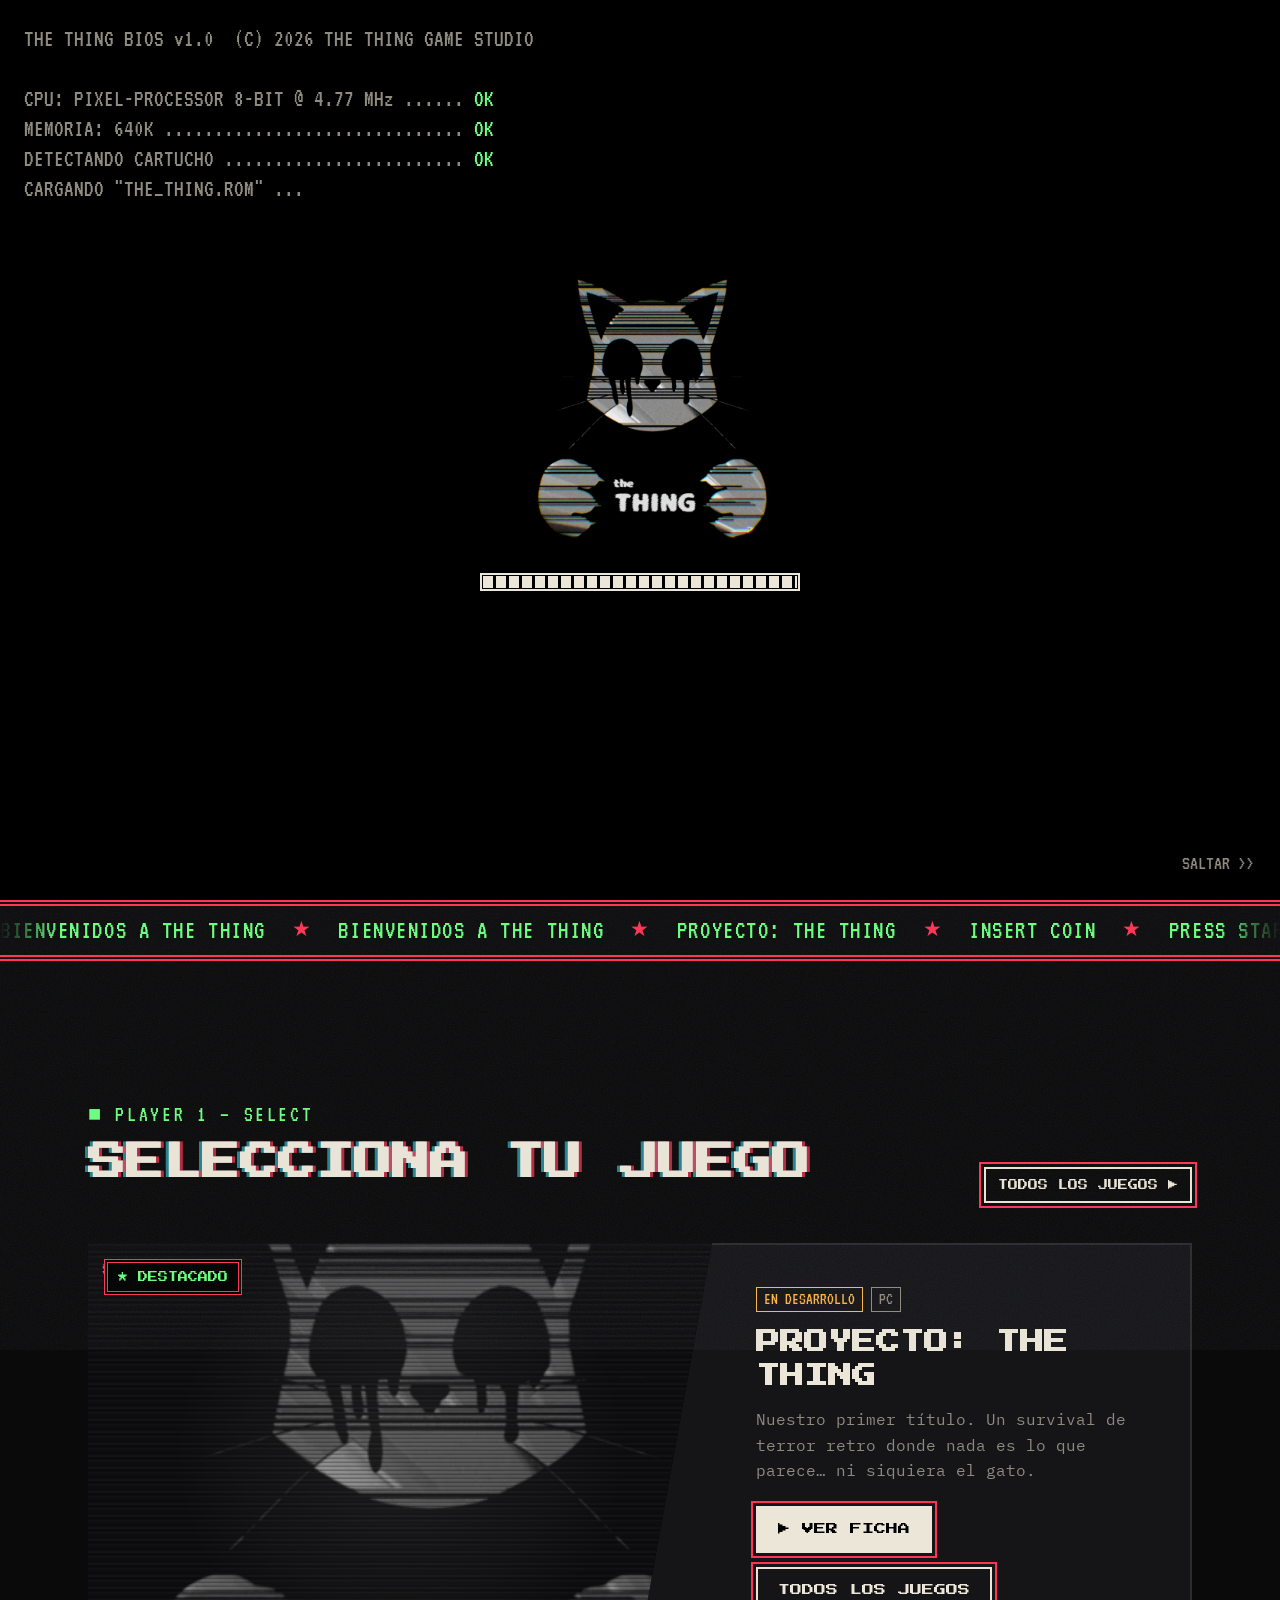
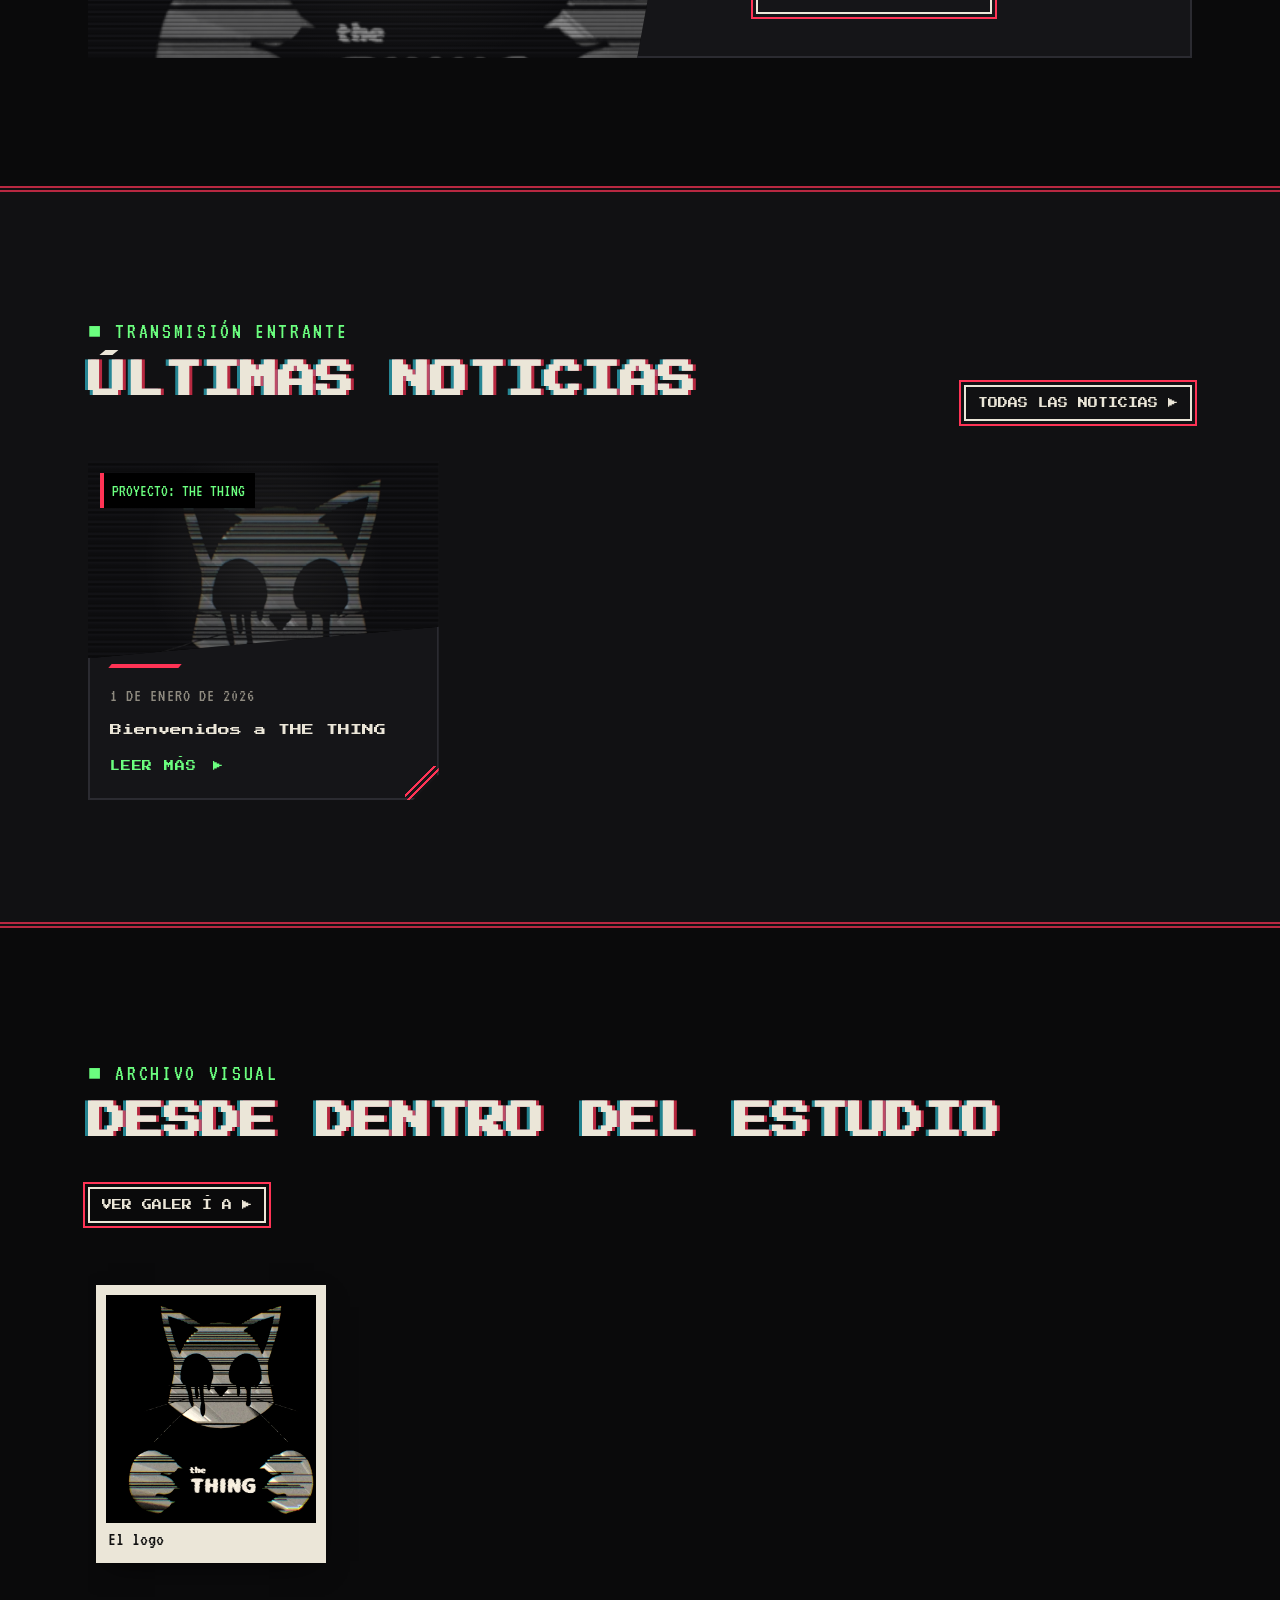
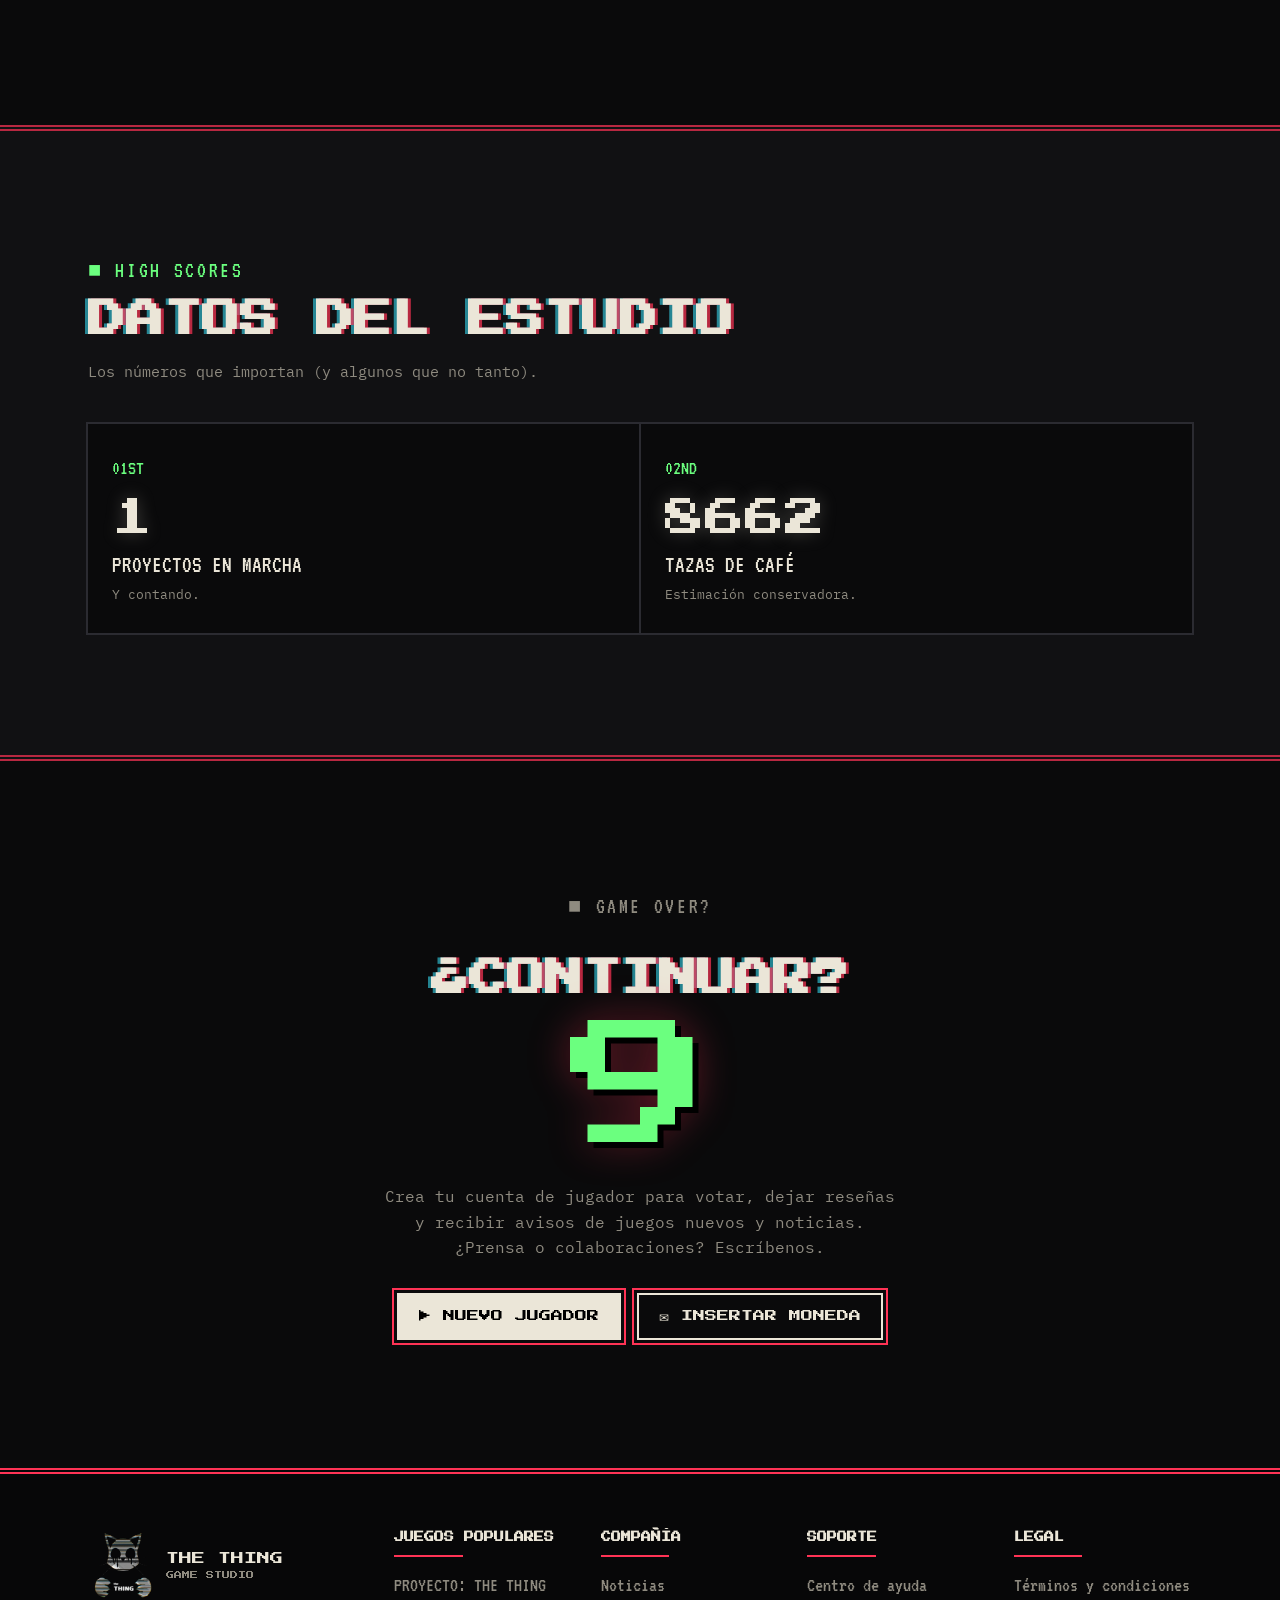
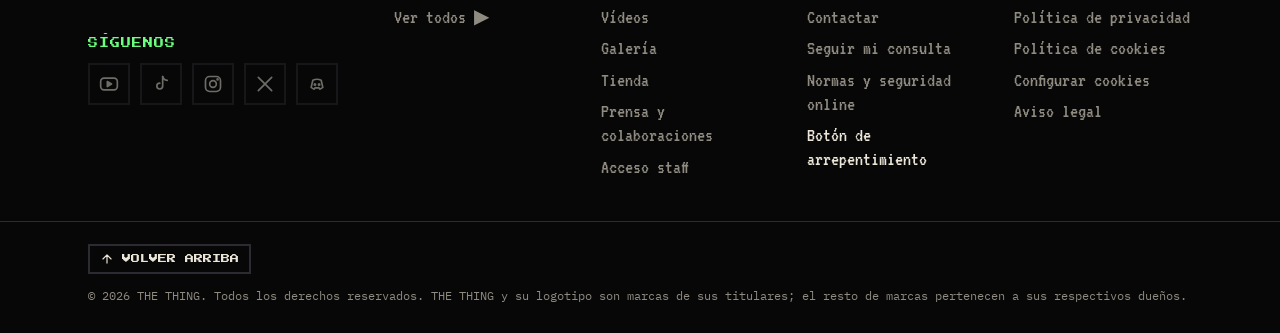
==== commit 4ad5f951: "Portada con canales destacados, redes configurables y sesión del staff en la web - Portada: carrusel" ====
--- a/index.html
+++ b/index.html
@@ -13,7 +13,7 @@
   <meta property="og:image" content="https://thethinggame.com/assets/img/logo-email.png">
   <link rel="icon" type="image/png" href="assets/img/favicon.png">
   <link rel="apple-touch-icon" href="assets/img/apple-touch-icon.png">
-  <link rel="stylesheet" href="assets/css/style.css?v=5">
+  <link rel="stylesheet" href="assets/css/style.css?v=6">
 </head>
 <body class="fx-on" data-page="home">
   <a class="skip-link" href="#main">Saltar al contenido</a>
@@ -35,41 +35,56 @@
       <button class="boot__skip" id="bootSkip" type="button">SALTAR &gt;&gt;</button>
     </div>
 
-    <section class="hero" id="inicio">
+    <!-- Portada: canales de TV que se van cambiando (destacados con imagen) -->
+    <section class="hero hero--tv" id="inicio" aria-roledescription="carrusel" aria-label="Destacados de THE THING">
+      <div class="hero__bg" id="heroBg" aria-hidden="true"></div>
       <div class="hero__glow" aria-hidden="true"></div>
       <div class="hero__grid" aria-hidden="true"></div>
       <div class="hero__hud" aria-hidden="true">
         <span class="rec">REC</span>
-        <span>CH-01 &nbsp; <span id="hudClock">00:00:00</span></span>
-      </div>
-      <div class="container hero__inner">
-        <div>
-          <p class="eyebrow">Estudio independiente de videojuegos</p>
-          <h1 class="hero__title">
-            <small>— BIENVENIDO A —</small>
-            <span class="glitch" data-text="THE THING">THE THING</span>
-          </h1>
-          <p class="hero__lead"><span id="typed"></span><span class="caret" aria-hidden="true"></span></p>
-          <div class="hero__cta">
-            <a class="btn btn--solid" href="juegos.html" data-transition>▶ Ver juegos</a>
-            <a class="btn" href="noticias.html" data-transition>Últimas noticias</a>
-          </div>
-        </div>
-        <div class="hero__art-wrap">
-          <div class="hero__art">
-            <div class="cat" id="cat" role="img" aria-label="Logo de THE THING: un gato glitch con ojos que gotean">
-              <img class="cat__ghost cat__ghost--r" src="assets/img/logo-head.webp" alt="">
-              <img class="cat__ghost cat__ghost--c" src="assets/img/logo-head.webp" alt="">
-              <img class="cat__head" src="assets/img/logo-head.webp" alt="" width="680" height="740">
-              <span class="cat__eye cat__eye--l"><i class="cat__pupil"></i></span>
-              <span class="cat__eye cat__eye--r"><i class="cat__pupil"></i></span>
-              <img class="cat__paw cat__paw--l" src="assets/img/paw-left.webp" alt="">
-              <img class="cat__paw cat__paw--r" src="assets/img/paw-right.webp" alt="">
+        <span><span id="heroCh">CH-01</span> &nbsp; <span id="hudClock">00:00:00</span></span>
+      </div>
+      <div class="container hero__stage">
+        <div class="hero__slides" id="heroSlides">
+          <article class="hslide hslide--intro is-active" data-slide="0" role="group" aria-roledescription="diapositiva">
+            <div class="hslide__text">
+              <p class="eyebrow">Estudio independiente de videojuegos</p>
+              <h1 class="hero__title">
+                <small>— BIENVENIDO A —</small>
+                <span class="glitch" data-text="THE THING">THE THING</span>
+              </h1>
+              <p class="hero__lead"><span id="typed"></span><span class="caret" aria-hidden="true"></span></p>
+              <div class="hero__cta">
+                <a class="btn btn--solid btn--glow" href="juegos.html" data-transition>▶ Jugar ahora</a>
+                <button class="btn" type="button" data-join>✚ Únete gratis</button>
+              </div>
+              <div class="hero__socials" data-socials-wrap hidden>
+                <span class="hero__socials-label">SÍGUENOS</span>
+                <div class="socials" data-socials></div>
+              </div>
             </div>
-          </div>
-        </div>
-      </div>
-      <a class="scroll-hint" href="#destacado">PRESIONA ▼<br><span class="blink">START</span></a>
+            <div class="hslide__art hero__art-wrap">
+              <div class="hero__art">
+                <div class="cat" id="cat" role="img" aria-label="Logo de THE THING: un gato glitch con ojos que gotean">
+                  <img class="cat__ghost cat__ghost--r" src="assets/img/logo-head.webp" alt="">
+                  <img class="cat__ghost cat__ghost--c" src="assets/img/logo-head.webp" alt="">
+                  <img class="cat__head" src="assets/img/logo-head.webp" alt="" width="680" height="740">
+                  <span class="cat__eye cat__eye--l"><i class="cat__pupil"></i></span>
+                  <span class="cat__eye cat__eye--r"><i class="cat__pupil"></i></span>
+                  <img class="cat__paw cat__paw--l" src="assets/img/paw-left.webp" alt="">
+                  <img class="cat__paw cat__paw--r" src="assets/img/paw-right.webp" alt="">
+                </div>
+              </div>
+            </div>
+          </article>
+        </div>
+      </div>
+      <div class="hero__rail-wrap">
+        <div class="container">
+          <div class="hero__rail" id="heroRail" role="tablist" aria-label="Canales destacados"></div>
+        </div>
+      </div>
+      <div class="hero__static" id="heroStatic" aria-hidden="true"></div>
     </section>
 
     <!-- Cinta de titulares -->
@@ -82,11 +97,12 @@
         <div class="section-head reveal">
           <div>
             <p class="eyebrow">Player 1 — Select</p>
-            <h2 class="section-title">Juego destacado</h2>
+            <h2 class="section-title">Selecciona tu juego</h2>
           </div>
           <a class="btn btn--sm" href="juegos.html" data-transition>Todos los juegos ▶</a>
         </div>
         <div id="featured"></div>
+        <div class="game-strip" id="homeGames"></div>
       </div>
     </section>
 
@@ -104,22 +120,42 @@
       </div>
     </section>
 
-    <section class="section" id="explorar">
-      <div class="container">
-        <div class="section-head reveal">
-          <div>
-            <p class="eyebrow">Mapa del mundo</p>
-            <h2 class="section-title">Elige tu destino</h2>
-          </div>
-        </div>
-        <div class="tiles">
-          <a class="tile reveal" href="juegos.html" data-transition style="--d:0s"><span class="tile__icon" aria-hidden="true">▶</span><span class="tile__name">JUEGOS</span><span class="tile__info" data-count-type="app" data-one="cartucho" data-many="cartuchos" data-none="Muy pronto">&nbsp;</span><span class="tile__go">ENTRAR</span></a>
-          <a class="tile reveal" href="videos.html" data-transition style="--d:.06s"><span class="tile__icon" aria-hidden="true">▷</span><span class="tile__name">VIDEOCLUB</span><span class="tile__info" data-count-type="video" data-one="cassette" data-many="cassettes" data-none="Estante vacío">&nbsp;</span><span class="tile__go">ENTRAR</span></a>
-          <a class="tile reveal" href="noticias.html" data-transition style="--d:.12s"><span class="tile__icon" aria-hidden="true">✉</span><span class="tile__name">NOTICIAS</span><span class="tile__info" data-count-type="news" data-one="transmisión" data-many="transmisiones" data-none="Sin señal">&nbsp;</span><span class="tile__go">ENTRAR</span></a>
-          <a class="tile reveal" href="galeria.html" data-transition style="--d:.18s"><span class="tile__icon" aria-hidden="true">▣</span><span class="tile__name">GALERÍA</span><span class="tile__info" data-count-type="image" data-one="imagen" data-many="imágenes" data-none="Álbum vacío">&nbsp;</span><span class="tile__go">ENTRAR</span></a>
-          <a class="tile reveal" href="tienda.html" data-transition style="--d:.24s"><span class="tile__icon" aria-hidden="true">$</span><span class="tile__name">TIENDA</span><span class="tile__info" data-count-type="product" data-one="producto" data-many="productos" data-none="Abre pronto">&nbsp;</span><span class="tile__go">ENTRAR</span></a>
-          <a class="tile reveal" href="soporte.html" data-transition style="--d:.3s"><span class="tile__icon" aria-hidden="true">?</span><span class="tile__name">SOPORTE</span><span class="tile__info">¿Algo falla? Te ayudamos</span><span class="tile__go">ENTRAR</span></a>
-        </div>
+    <section class="section promo" id="videoclub">
+      <div class="container promo__inner">
+        <div class="promo__text reveal">
+          <p class="eyebrow">Videoclub abierto 24 h</p>
+          <h2 class="section-title">Rebobina y dale play</h2>
+          <p class="section-sub">Tráilers, diarios de desarrollo y cosas que no deberías ver de noche. Elige un cassette y se reproduce en nuestra tele de los 80.</p>
+          <a class="btn btn--solid" href="videos.html" data-transition>▶ Entrar al videoclub</a>
+        </div>
+        <div class="vhs-row" id="homeVideos"></div>
+      </div>
+    </section>
+
+    <section class="section section--alt" id="merch">
+      <div class="container">
+        <div class="section-head reveal">
+          <div>
+            <p class="eyebrow">Merch oficial</p>
+            <h2 class="section-title">Lleva a la cosa contigo</h2>
+            <p class="section-sub">Camisetas, tazas y otros objetos malditos. Sin cuenta y con envío a casa.</p>
+          </div>
+          <a class="btn btn--sm" href="tienda.html" data-transition>Ir a la tienda ▶</a>
+        </div>
+        <div class="merch-row" id="homeShop"></div>
+      </div>
+    </section>
+
+    <section class="section" id="fotos">
+      <div class="container">
+        <div class="section-head reveal">
+          <div>
+            <p class="eyebrow">Archivo visual</p>
+            <h2 class="section-title">Desde dentro del estudio</h2>
+          </div>
+          <a class="btn btn--sm" href="galeria.html" data-transition>Ver galería ▶</a>
+        </div>
+        <div class="photo-strip" id="homeGallery"></div>
       </div>
     </section>
 
@@ -146,17 +182,21 @@
           <button class="btn btn--solid" type="button" data-join>▶ Nuevo jugador</button>
           <a class="btn" href="soporte.html?tipo=prensa#contacto" data-transition>✉ Insertar moneda</a>
         </div>
+        <div class="join-socials" data-socials-wrap hidden>
+          <p class="footer-follow">SÍGUENOS EN REDES</p>
+          <div class="socials socials--labels" data-socials="labels"></div>
+        </div>
       </div>
     </section>
   </main>
 
   <footer id="footer"></footer>
 
-  <script src="assets/js/common.js?v=5"></script>
-  <script src="assets/js/demo.js?v=5"></script>
-  <script src="assets/js/layout.js?v=5"></script>
-  <script src="assets/js/captcha.js?v=5"></script>
-  <script src="assets/js/account.js?v=5"></script>
-  <script src="assets/js/main.js?v=5"></script>
+  <script src="assets/js/common.js?v=6"></script>
+  <script src="assets/js/demo.js?v=6"></script>
+  <script src="assets/js/layout.js?v=6"></script>
+  <script src="assets/js/captcha.js?v=6"></script>
+  <script src="assets/js/account.js?v=6"></script>
+  <script src="assets/js/main.js?v=6"></script>
 </body>
 </html>
--- a/assets/css/style.css
+++ b/assets/css/style.css
@@ -760,7 +760,7 @@
   box-shadow: inset 0 0 0 2px var(--line); transition: transform .2s var(--ease-out), box-shadow .2s, color .2s;
 }
 .social svg { width: 20px; height: 20px; }
-a.social:hover { color: var(--acc); box-shadow: inset 0 0 0 2px var(--text); outline: 2px solid var(--line-acc); outline-offset: 3px; transform: translateY(-3px); }
+a.social:hover { color: var(--brand, var(--acc)); box-shadow: inset 0 0 0 2px var(--text); outline: 2px solid var(--line-acc); outline-offset: 3px; transform: translateY(-3px); }
 .social.is-off { opacity: .45; }
 .footer-cols { display: grid; grid-template-columns: repeat(4, minmax(0, 1fr)); gap: 28px; }
 .footer-cols h2 {
@@ -1419,30 +1419,6 @@
   .feature { grid-template-columns: 1fr; }
   .feature__media { min-height: 0; aspect-ratio: 16 / 9; clip-path: polygon(0 0, 100% 0, 100% 86%, 0 100%); }
 }
-
-.tiles { display: grid; grid-template-columns: repeat(3, minmax(0, 1fr)); gap: 18px; }
-.tile {
-  position: relative; display: grid; gap: 6px; padding: 26px 24px 22px; overflow: hidden; text-decoration: none; color: var(--text);
-  background: linear-gradient(135deg, var(--panel) 0 60%, var(--panel-2)); box-shadow: inset 0 0 0 2px var(--line);
-  clip-path: polygon(0 0, 100% 0, 100% calc(100% - 22px), calc(100% - 22px) 100%, 0 100%);
-  transition: transform .3s var(--ease-out), box-shadow .3s;
-}
-.tile::before {                /* línea en ángulo que barre la tarjeta */
-  content: ''; position: absolute; top: -20%; bottom: -20%; left: -30%; width: 18px;
-  border-inline: 3px solid var(--line-acc); transform: skewX(-25deg) translateX(-40px); opacity: 0;
-  transition: transform .6s var(--ease-out), opacity .3s;
-}
-.tile::after { content: ''; position: absolute; right: 0; bottom: 0; width: 30px; height: 30px; background: linear-gradient(135deg, transparent calc(50% - 2px), var(--line-acc) calc(50% - 2px) calc(50% + 1px), transparent calc(50% + 1px)); }
-.tile:hover { transform: translateY(-4px); box-shadow: inset 0 0 0 2px var(--text); }
-.tile:hover::before { opacity: .9; transform: skewX(-25deg) translateX(520px); }
-.tile__icon { font-family: var(--pixel); font-size: 26px; color: var(--acc); text-shadow: 0 0 14px rgba(var(--acc-rgb), .6); }
-.tile__name { font-family: var(--pixel); font-size: 15px; margin-top: 8px; }
-.tile__info { font-family: var(--term); font-size: 20px; color: var(--muted); min-height: 1.2em; }
-.tile__go { justify-self: start; margin-top: 8px; font-family: var(--term); font-size: 19px; color: var(--acc); }
-.tile__go::after { content: ' ▶'; display: inline-block; transition: transform .3s var(--ease-out); }
-.tile:hover .tile__go::after { transform: translateX(6px); }
-@media (max-width: 860px) { .tiles { grid-template-columns: repeat(2, minmax(0, 1fr)); } }
-@media (max-width: 480px) { .tiles { grid-template-columns: 1fr; } }
 
 /* --------------------------------------------------------------------------
    Noticias: pestañas por juego + tarjetas con fecha, título y "LEER MÁS"
@@ -1600,6 +1576,16 @@
 .captcha__confetti b:nth-child(13) { left: 92%; --x: -9px; } .captcha__confetti b:nth-child(14) { left: 97%; --x: 3px; }
 @keyframes confetti { 0% { transform: translate(0, 0); opacity: 1; } 100% { transform: translate(var(--x), -60px) rotate(180deg); opacity: 0; } }
 
+/* Cuenta del staff */
+.staff-tag {
+  display: inline-block; padding: 1px 7px; background: var(--acc); color: #000; font-family: var(--pixel); font-size: 9px;
+  letter-spacing: .06em; vertical-align: middle; box-shadow: 0 0 12px rgba(var(--acc-rgb), .6);
+}
+.staff-tag--big { display: table; margin: 0 auto 10px; font-size: 10px; padding: 4px 10px; }
+.code-card--staff { border-color: var(--acc); background: linear-gradient(180deg, rgba(var(--acc-rgb), .07), #050506 60%); }
+.acct-btn.is-staff .initial { background: var(--red); color: #fff; }
+.pin-input { text-align: center; font-family: var(--pixel) !important; font-size: 22px !important; letter-spacing: .4em; }
+
 /* Detalles de formularios y reseñas */
 .tt-check a { color: var(--acc); }
 .tt-check span { min-width: 0; }
@@ -1735,6 +1721,228 @@
 }
 
 /* --------------------------------------------------------------------------
+   Portada: canales de TV (carrusel de destacados con imagen)
+   -------------------------------------------------------------------------- */
+
+.hero--tv { display: flex; flex-direction: column; align-items: stretch; padding: 104px 0 0; }
+.hero__bg { position: absolute; inset: 0; z-index: -2; overflow: hidden; }
+.hero__bg i {
+  position: absolute; inset: -60px; background-size: cover; background-position: center;
+  filter: blur(24px) brightness(.34) saturate(1.3); transform: scale(1.08); opacity: 0; transition: opacity .9s ease;
+}
+.hero__bg i.on { opacity: 1; }
+.hero__bg::after { content: ''; position: absolute; inset: 0; background: linear-gradient(to bottom, rgba(10, 10, 11, .3), transparent 30%, transparent 60%, var(--bg)); }
+.hero__stage { position: relative; z-index: 1; flex: 1; display: flex; align-items: center; padding-top: 18px; padding-bottom: 18px; }
+.hero__slides { display: grid; width: 100%; }
+.hslide {
+  grid-area: 1 / 1; display: grid; grid-template-columns: 1.05fr .95fr; gap: clamp(28px, 4vw, 56px); align-items: center;
+  opacity: 0; visibility: hidden; transition: opacity .45s, visibility 0s .45s;
+}
+.hslide.is-active { opacity: 1; visibility: visible; transition: opacity .45s; }
+.hslide.is-active .hslide__text > * { animation: slide-up .65s var(--ease-out) both; }
+.hslide.is-active .hslide__text > :nth-child(2) { animation-delay: .06s; }
+.hslide.is-active .hslide__text > :nth-child(3) { animation-delay: .12s; }
+.hslide.is-active .hslide__text > :nth-child(4) { animation-delay: .18s; }
+.hslide.is-active .hslide__text > :nth-child(5) { animation-delay: .24s; }
+.hslide.is-active .hslide__screen { animation: tube-on .7s var(--ease-crt) both; }
+@keyframes slide-up { from { opacity: 0; transform: translateY(26px); } }
+
+.hslide__kind { display: flex; align-items: center; gap: 12px; margin: 0 0 14px; font-family: var(--term); font-size: 22px; letter-spacing: .12em; color: var(--acc); }
+.hslide__ch { padding: 2px 8px; background: var(--red); color: #fff; font-size: 18px; letter-spacing: .06em; }
+.hslide__title {
+  margin: 0 0 16px; font-family: var(--pixel); font-size: clamp(22px, 3.8vw, 46px); line-height: 1.2; text-transform: uppercase;
+  text-shadow: 3px 0 0 rgba(255, 51, 85, .75), -3px 0 0 rgba(56, 232, 255, .6);
+}
+.hslide__meta { display: flex; flex-wrap: wrap; align-items: center; gap: 8px; margin-bottom: 14px; }
+.hslide__lead { margin: 0 0 26px; max-width: 46ch; font-size: 16px; color: #cfcabd; }
+.hslide .hero__cta { gap: 14px; }
+
+.hslide__art {
+  position: relative; display: block; justify-self: center; width: min(580px, 100%); text-decoration: none; color: var(--text);
+  transform: perspective(1200px) rotateY(-9deg) rotateX(2deg); transition: transform .6s var(--ease-out);
+}
+.hslide__art:hover,
+.hslide__art:focus-visible { transform: perspective(1200px) rotateY(0) rotateX(0) scale(1.03); }
+.hslide__screen {
+  position: relative; display: block; aspect-ratio: 16 / 10; overflow: hidden; border-radius: 5% / 8%; background: #000;
+  border: 14px solid #1c1c20; outline: 2px solid var(--line-acc); outline-offset: 6px;
+  box-shadow: 0 40px 80px -24px #000, 0 0 70px -12px rgba(var(--line-rgb), .45), inset 0 0 0 2px #050506;
+}
+.hslide__screen > img { width: 100%; height: 100%; object-fit: cover; transition: transform 1.2s var(--ease-out), filter .4s; filter: contrast(1.08) saturate(1.1); }
+.hslide__art:hover .hslide__screen > img { transform: scale(1.06); }
+.hslide__screen::after {             /* curvatura del tubo, reflejo y líneas */
+  content: ''; position: absolute; inset: 0; pointer-events: none; border-radius: inherit;
+  background:
+    radial-gradient(120% 90% at 25% 10%, rgba(255, 255, 255, .14), transparent 40%),
+    radial-gradient(ellipse at center, transparent 60%, rgba(0, 0, 0, .7) 100%),
+    repeating-linear-gradient(to bottom, transparent 0 2px, rgba(0, 0, 0, .28) 3px 4px);
+}
+.hslide__empty {
+  position: absolute; inset: 0; display: grid; place-content: center; justify-items: center; gap: 14px;
+  background: radial-gradient(circle, rgba(235, 230, 216, .1), transparent 60%), repeating-linear-gradient(0deg, #0d0d0f 0 3px, #131316 3px 6px);
+}
+.hslide__empty img { width: 110px; filter: grayscale(1); opacity: .7; }
+.hslide__empty b { font-family: var(--pixel); font-size: 14px; color: var(--muted); font-weight: 400; }
+.hslide__osd { position: absolute; z-index: 2; top: 7%; left: 6%; font-family: var(--term); font-size: clamp(18px, 2vw, 26px); color: #fff; text-shadow: 2px 2px 0 #000, 0 0 8px rgba(255, 255, 255, .6); }
+.hslide__hint {
+  position: absolute; z-index: 2; left: 50%; bottom: 8%; transform: translate(-50%, 10px); padding: 8px 14px; white-space: nowrap;
+  background: rgba(0, 0, 0, .8); color: var(--acc); font-family: var(--pixel); font-size: 10px; border: 4px double var(--line-acc);
+  opacity: 0; transition: opacity .3s, transform .3s var(--ease-out);
+}
+.hslide__art:hover .hslide__hint,
+.hslide__art:focus-visible .hslide__hint { opacity: 1; transform: translate(-50%, 0); }
+.hslide__price { top: -14px; right: -10px; font-size: 14px; }
+.hslide--vhs .hslide__screen > img { filter: contrast(1.15) saturate(.8) hue-rotate(-8deg); }
+.hslide--vhs .hslide__screen::before {          /* franja de tracking VHS */
+  content: ''; position: absolute; left: 0; right: 0; height: 16%; z-index: 1; pointer-events: none;
+  background: linear-gradient(to bottom, transparent, rgba(255, 255, 255, .12), transparent); animation: tracking 3.2s linear infinite;
+}
+@keyframes tracking { from { top: -20%; } to { top: 110%; } }
+.hslide--intro .hero__art { width: min(440px, 80vw); }
+.hslide__text .hero__lead { margin-bottom: 26px; }
+
+.hero__socials { display: flex; flex-wrap: wrap; align-items: center; gap: 12px 14px; margin-top: 28px; }
+.hero__socials-label { font-family: var(--pixel); font-size: 9px; color: var(--muted); letter-spacing: .12em; }
+.hero__socials .social { background: rgba(0, 0, 0, .45); }
+
+/* Botón principal que "llama" a pulsarlo */
+.btn--glow { animation: btn-glow 2.4s ease-in-out infinite; }
+.btn--glow:hover { animation: none; }
+@keyframes btn-glow {
+  0%, 100% { box-shadow: 0 0 0 0 rgba(var(--acc-rgb), 0); }
+  50% { box-shadow: 0 0 26px 2px rgba(var(--acc-rgb), .45); }
+}
+
+/* Interferencia al cambiar de canal */
+.hero__static {
+  position: absolute; inset: 0; z-index: 4; pointer-events: none; opacity: 0;
+  background-image: url("data:image/svg+xml,%3Csvg xmlns='http://www.w3.org/2000/svg' width='180' height='180'%3E%3Cfilter id='n'%3E%3CfeTurbulence type='fractalNoise' baseFrequency='1.2' numOctaves='2' stitchTiles='stitch'/%3E%3CfeColorMatrix type='saturate' values='0'/%3E%3C/filter%3E%3Crect width='100%25' height='100%25' filter='url(%23n)'/%3E%3C/svg%3E");
+  mix-blend-mode: screen;
+}
+.hero__static.zap { animation: zap .42s steps(4) forwards; }
+@keyframes zap {
+  0% { opacity: .75; background-position: 0 0; }
+  50% { opacity: .45; background-position: 40px -30px; }
+  100% { opacity: 0; background-position: -30px 20px; }
+}
+
+/* Raíl de canales con barra de progreso */
+.hero__rail-wrap { position: relative; z-index: 2; padding: 14px 0 24px; }
+.hero__rail { position: relative; display: flex; gap: 12px; overflow-x: auto; scrollbar-width: none; padding: 6px 6px 8px; }
+.hero__rail::-webkit-scrollbar { display: none; }
+.hrail {
+  position: relative; flex: 1 1 0; min-width: 0; display: grid; grid-template-columns: 58px minmax(0, 1fr); gap: 8px 12px; align-items: center;
+  padding: 10px 12px 0; border: 0; text-align: left; color: var(--muted); background: rgba(8, 8, 9, .78);
+  box-shadow: inset 0 0 0 2px var(--line); backdrop-filter: blur(6px); -webkit-backdrop-filter: blur(6px);
+  transition: color .2s, box-shadow .2s, transform .25s var(--ease-out);
+}
+.hrail:hover { color: var(--text); transform: translateY(-3px); box-shadow: inset 0 0 0 2px var(--text); }
+.hrail[aria-selected='true'] { color: var(--text); box-shadow: inset 0 0 0 2px var(--text); outline: 2px solid var(--line-acc); outline-offset: 3px; }
+.hrail__thumb { display: grid; place-items: center; width: 58px; height: 42px; overflow: hidden; background: #000; box-shadow: inset 0 0 0 1px var(--line); }
+.hrail__thumb img { width: 100%; height: 100%; object-fit: cover; }
+.hrail__thumb i { font-style: normal; font-family: var(--pixel); font-size: 14px; color: var(--acc); }
+.hrail__txt { min-width: 0; }
+.hrail__txt small { display: block; font-family: var(--term); font-size: 15px; line-height: 1.1; color: var(--acc); white-space: nowrap; overflow: hidden; text-overflow: ellipsis; }
+.hrail__txt b { display: block; font-family: var(--term); font-size: 20px; font-weight: 400; line-height: 1.15; white-space: nowrap; overflow: hidden; text-overflow: ellipsis; }
+.hrail__bar { grid-column: 1 / -1; height: 3px; margin: 0 -12px; background: var(--line); }
+.hrail__bar i { display: block; width: 0; height: 100%; background: var(--acc); box-shadow: 0 0 8px var(--acc); }
+.hrail[aria-selected='true'] .hrail__bar i { width: 100%; }
+.hrail.run .hrail__bar i { width: 0; animation: rail-fill var(--slide-ms, 8s) linear forwards; }
+.hero.is-paused .hrail.run .hrail__bar i { animation-play-state: paused; }
+@keyframes rail-fill { to { width: 100%; } }
+
+@media (max-width: 860px) {
+  .hero--tv { padding-top: 84px; min-height: 0; }
+  .hslide { grid-template-columns: 1fr; gap: 20px; text-align: center; }
+  .hslide__art { order: -1; width: min(460px, 100%); transform: none; }
+  .hslide__art:hover { transform: scale(1.01); }
+  .hslide--intro .hero__art { width: min(230px, 58vw); }
+  .hslide__kind, .hslide__meta, .hero__socials { justify-content: center; }
+  .hslide__lead { margin-left: auto; margin-right: auto; }
+  .hslide__screen { border-width: 9px; }
+  .hslide__screen { outline-offset: 3px; }
+}
+@media (max-width: 1100px) { .hrail { flex: none; width: 200px; } }
+@media (max-width: 600px) { .hrail { width: 172px; } }
+
+/* --------------------------------------------------------------------------
+   Portada: vitrinas con imagen
+   -------------------------------------------------------------------------- */
+
+.game-strip { display: grid; grid-template-columns: repeat(auto-fill, minmax(220px, 1fr)); gap: 20px; margin-top: 26px; }
+.gcard {
+  position: relative; display: flex; flex-direction: column; text-decoration: none; color: var(--text); background: var(--panel);
+  box-shadow: inset 0 0 0 2px var(--line); clip-path: polygon(0 0, 100% 0, 100% calc(100% - 18px), calc(100% - 18px) 100%, 0 100%);
+  transition: transform .35s var(--ease-out), box-shadow .35s;
+}
+.gcard:hover { box-shadow: inset 0 0 0 2px var(--text); }
+.gcard__media { position: relative; display: block; aspect-ratio: 16 / 10; overflow: hidden; background: #000; }
+.gcard__media img { width: 100%; height: 100%; object-fit: cover; transition: transform .8s var(--ease-out), filter .5s; filter: grayscale(.3); }
+.gcard:hover .gcard__media img { transform: scale(1.08); filter: none; }
+.gcard__play {
+  position: absolute; inset: 0; z-index: 2; display: grid; place-items: center; background: rgba(0, 0, 0, .55);
+  font-family: var(--pixel); font-size: 13px; color: var(--acc); text-shadow: 0 0 12px var(--acc); opacity: 0; transition: opacity .3s;
+}
+.gcard:hover .gcard__play,
+.gcard:focus-visible .gcard__play { opacity: 1; }
+.gcard__body { display: grid; gap: 8px; justify-items: start; padding: 14px 16px 20px; }
+.gcard__title { font-family: var(--pixel); font-size: 11px; font-weight: 400; line-height: 1.5; }
+
+.promo { overflow: hidden; background: radial-gradient(70% 90% at 80% 50%, rgba(var(--line-rgb), .12), transparent 70%), var(--bg); }
+.promo__inner { display: grid; grid-template-columns: .85fr 1.15fr; gap: clamp(30px, 5vw, 64px); align-items: center; }
+.promo__text .section-sub { margin-bottom: 28px; }
+.vhs-row { display: grid; grid-template-columns: repeat(4, minmax(0, 1fr)); gap: 18px; padding: 20px 4px; }
+.vhsbox {
+  position: relative; display: flex; flex-direction: column; aspect-ratio: 5 / 8; padding: 8px 8px 0; text-decoration: none;
+  background: linear-gradient(90deg, #0b0b0d, #1d1d22 12%, #141417 88%, #0b0b0d); color: var(--text);
+  box-shadow: 0 24px 40px -18px #000, inset 0 0 0 1px rgba(255, 255, 255, .06);
+  transform: rotate(var(--tilt, 0deg)); transition: transform .45s var(--ease-out), box-shadow .45s;
+}
+.vhsbox:hover,
+.vhsbox:focus-visible { transform: rotate(0) translateY(-12px) scale(1.05); z-index: 2; box-shadow: 0 34px 50px -16px #000, 0 0 0 2px var(--line-acc); }
+.vhsbox__cover { position: relative; display: block; flex: 1; overflow: hidden; background: #000; }
+.vhsbox__cover img { width: 100%; height: 100%; object-fit: cover; filter: contrast(1.1) saturate(.85); transition: transform .8s var(--ease-out); }
+.vhsbox:hover .vhsbox__cover img { transform: scale(1.08); }
+.vhsbox__cover::after { content: ''; position: absolute; inset: 0; background: repeating-linear-gradient(to bottom, transparent 0 2px, rgba(0, 0, 0, .25) 3px 4px), linear-gradient(transparent 55%, rgba(0, 0, 0, .7)); }
+.vhsbox__noise {
+  position: absolute; inset: 0; opacity: .5;
+  background-image: url("data:image/svg+xml,%3Csvg xmlns='http://www.w3.org/2000/svg' width='120' height='120'%3E%3Cfilter id='n'%3E%3CfeTurbulence type='fractalNoise' baseFrequency='1.1' numOctaves='2'/%3E%3CfeColorMatrix type='saturate' values='0'/%3E%3C/filter%3E%3Crect width='100%25' height='100%25' filter='url(%23n)'/%3E%3C/svg%3E");
+  animation: noise .4s steps(3) infinite;
+}
+.vhsbox__play {
+  position: absolute; left: 50%; top: 50%; z-index: 2; display: grid; place-items: center; width: 54px; height: 54px; margin: -27px 0 0 -27px;
+  border-radius: 50%; background: rgba(0, 0, 0, .7); color: var(--acc); font-size: 20px; box-shadow: 0 0 0 3px var(--acc), 0 0 22px rgba(var(--acc-rgb), .6);
+  transform: scale(.6); opacity: 0; transition: transform .3s var(--ease-out), opacity .3s;
+}
+.vhsbox:hover .vhsbox__play,
+.vhsbox:focus-visible .vhsbox__play { transform: scale(1); opacity: 1; }
+.vhsbox__label {
+  position: relative; z-index: 2; margin: -18px 4px 0; padding: 6px 8px; background: var(--lc, #efe8d6); color: #151515; transform: rotate(-2deg);
+  font-family: 'Permanent Marker', var(--term), cursive; font-size: 15px; line-height: 1.15; box-shadow: 0 4px 10px rgba(0, 0, 0, .5);
+  overflow: hidden; display: -webkit-box; -webkit-line-clamp: 2; -webkit-box-orient: vertical;
+}
+.vhsbox__brand { display: flex; justify-content: space-between; padding: 8px 2px 10px; font-family: var(--pixel); font-size: 7px; color: #8f8b80; }
+.vhsbox__brand b { color: var(--red); font-weight: 400; }
+@media (max-width: 960px) {
+  .promo__inner { grid-template-columns: 1fr; }
+  .vhs-row { grid-template-columns: repeat(2, minmax(0, 1fr)); max-width: 460px; }
+}
+
+.merch-row { display: grid; grid-template-columns: repeat(auto-fill, minmax(210px, 1fr)); gap: 24px; }
+.merch-row .product { text-decoration: none; }
+.merch-row .product__title { font-weight: 400; }
+
+.photo-strip { display: flex; gap: 22px; overflow-x: auto; padding: 22px 8px 34px; scroll-snap-type: x proximity; scrollbar-width: thin; }
+.photo-strip .shot { flex: none; width: 230px; margin: 0; scroll-snap-align: start; }
+
+/* Redes sociales con nombre (bloque "Únete") */
+.join-socials { display: grid; justify-items: center; margin-top: 40px; }
+.join-socials .footer-follow { margin-top: 0; }
+.socials--labels { justify-content: center; }
+.social--label { width: auto; height: 46px; display: inline-flex; gap: 10px; padding: 0 16px 0 12px; font-family: var(--term); font-size: 21px; text-decoration: none; }
+.social__name { line-height: 1; }
+
+/* --------------------------------------------------------------------------
    Movimiento reducido
    -------------------------------------------------------------------------- */
 
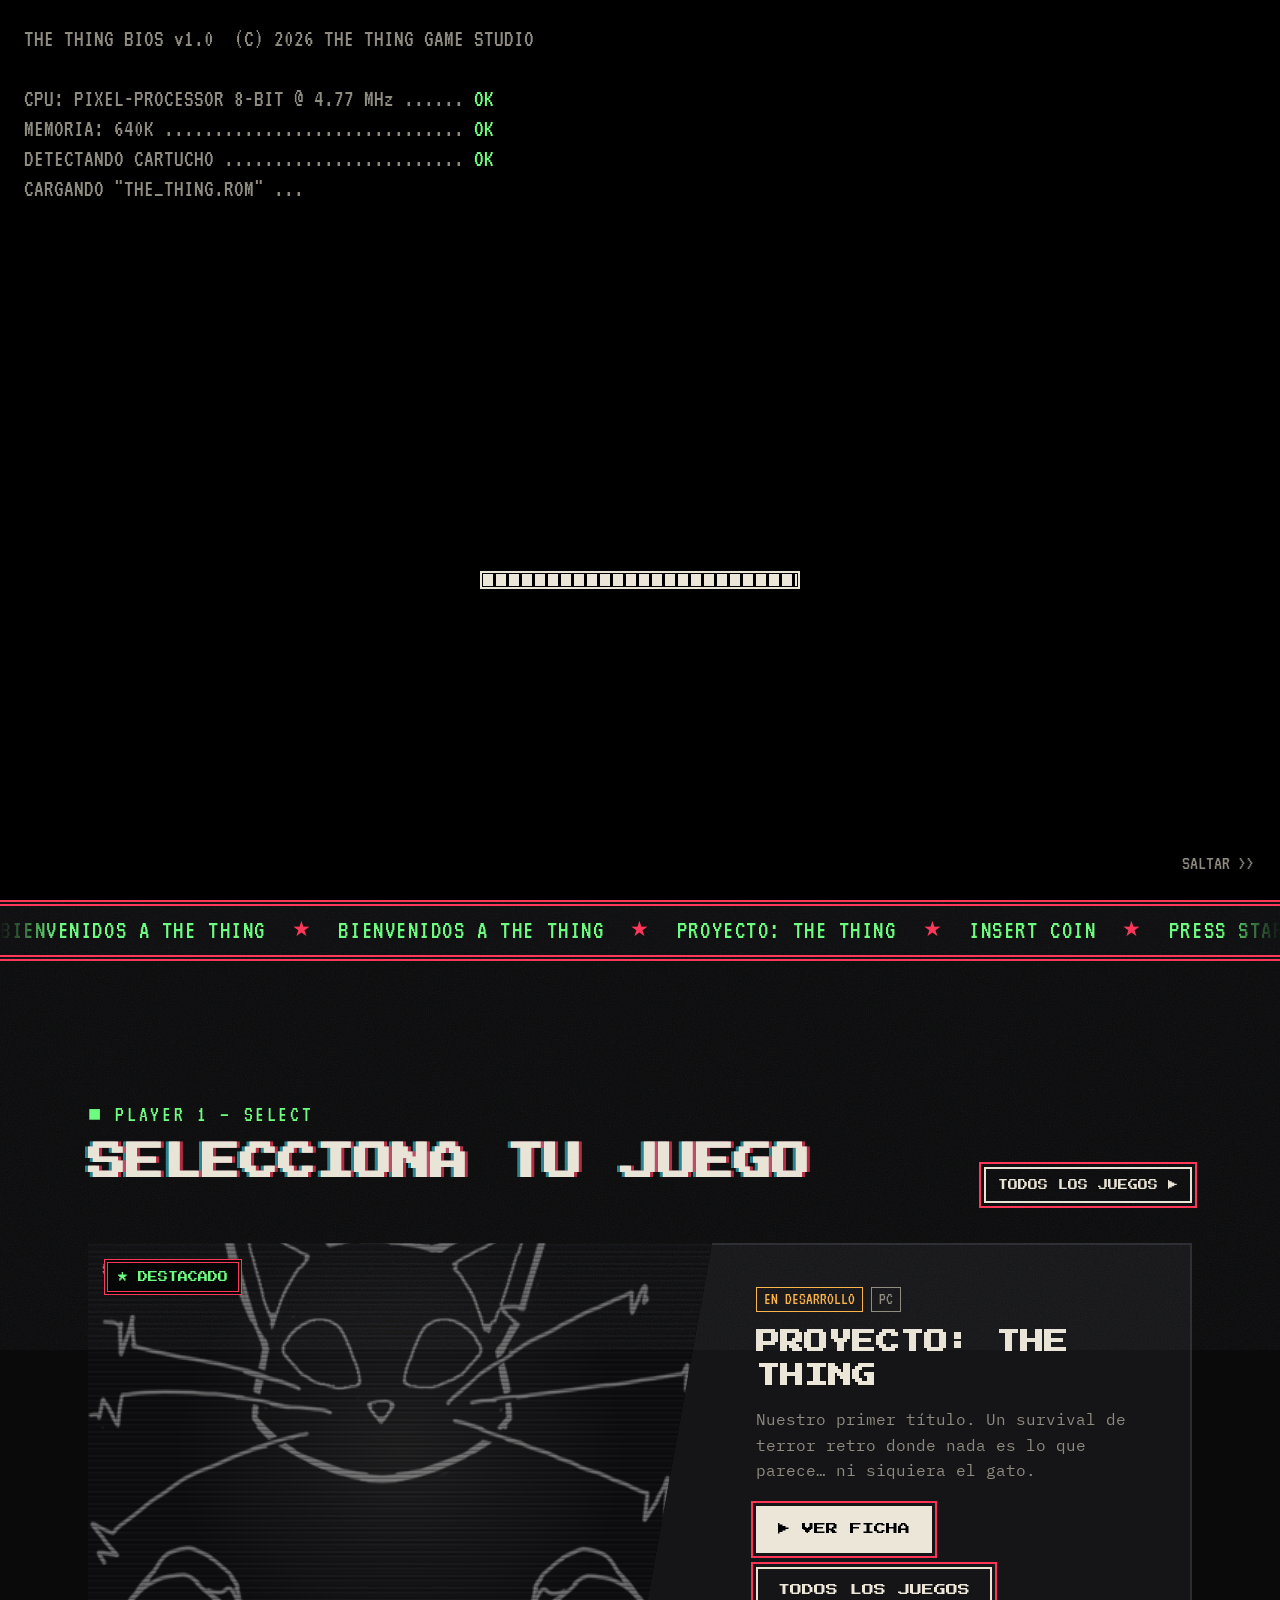
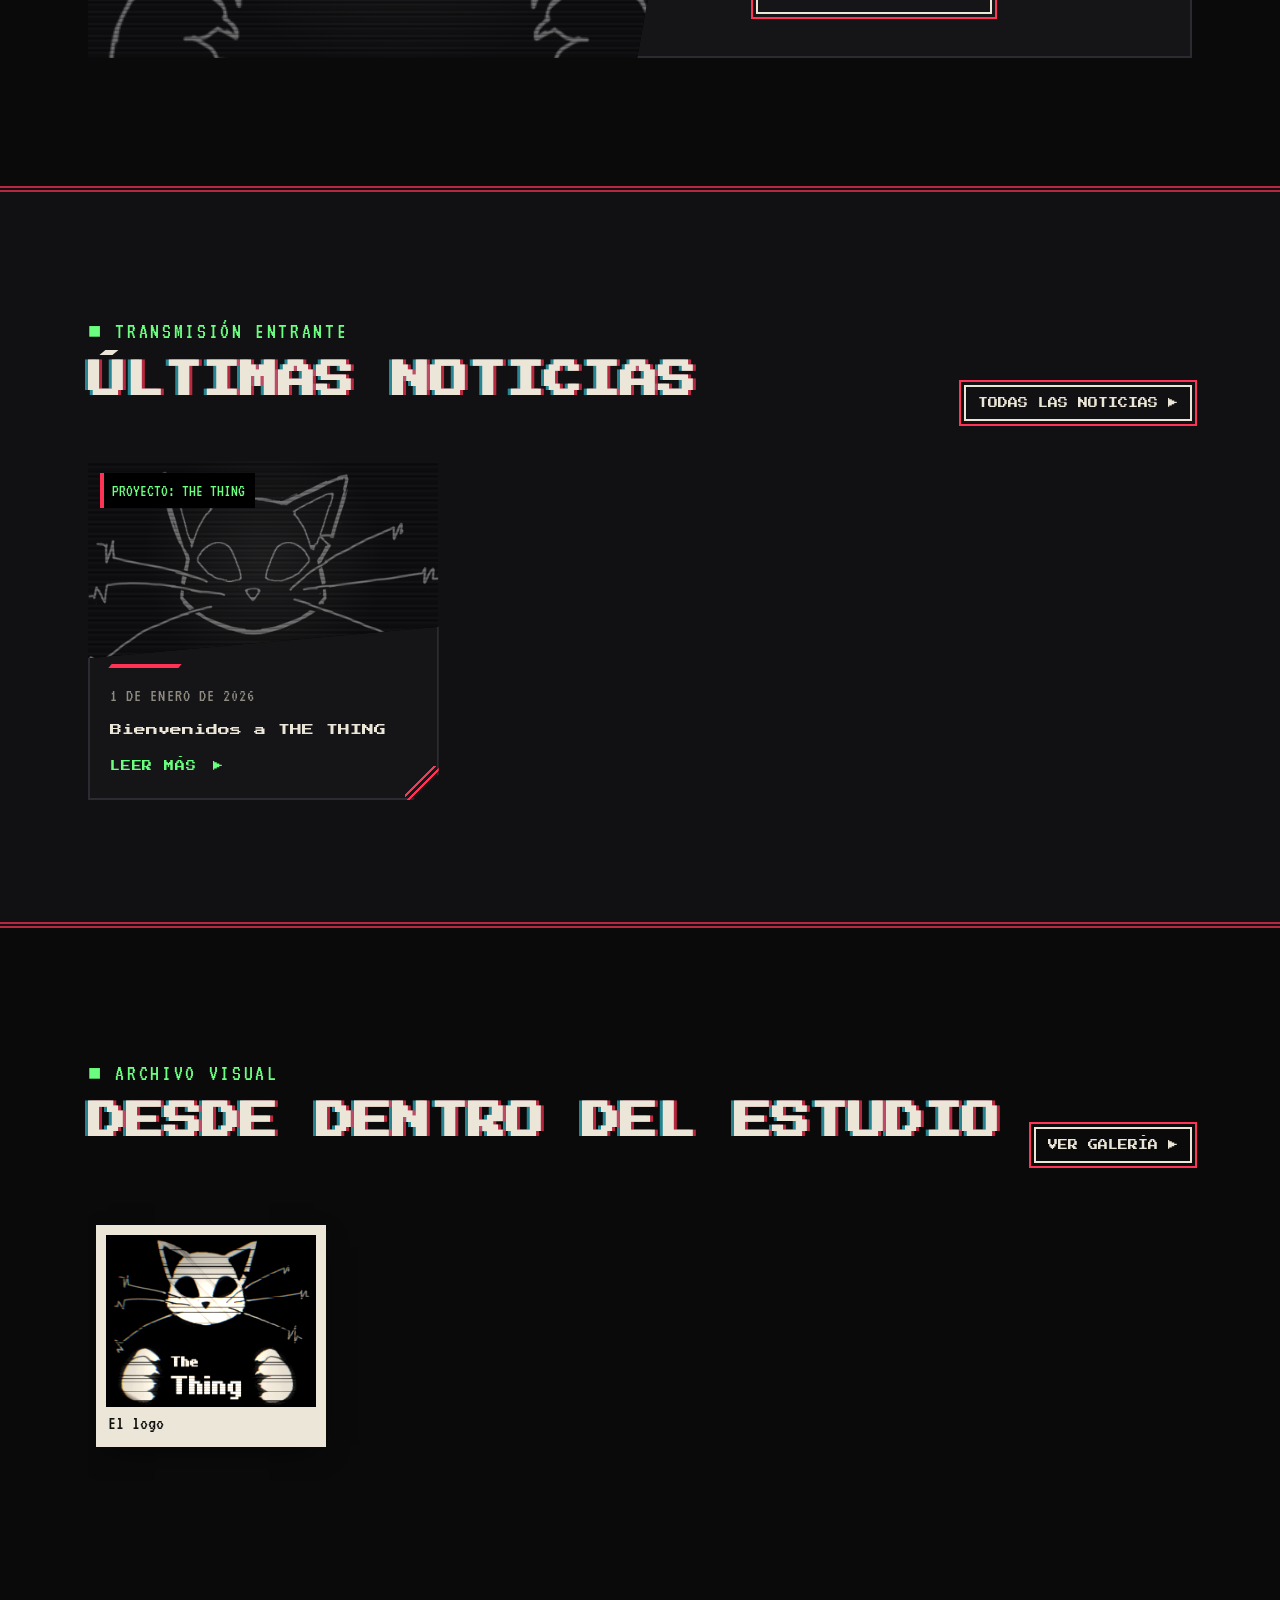
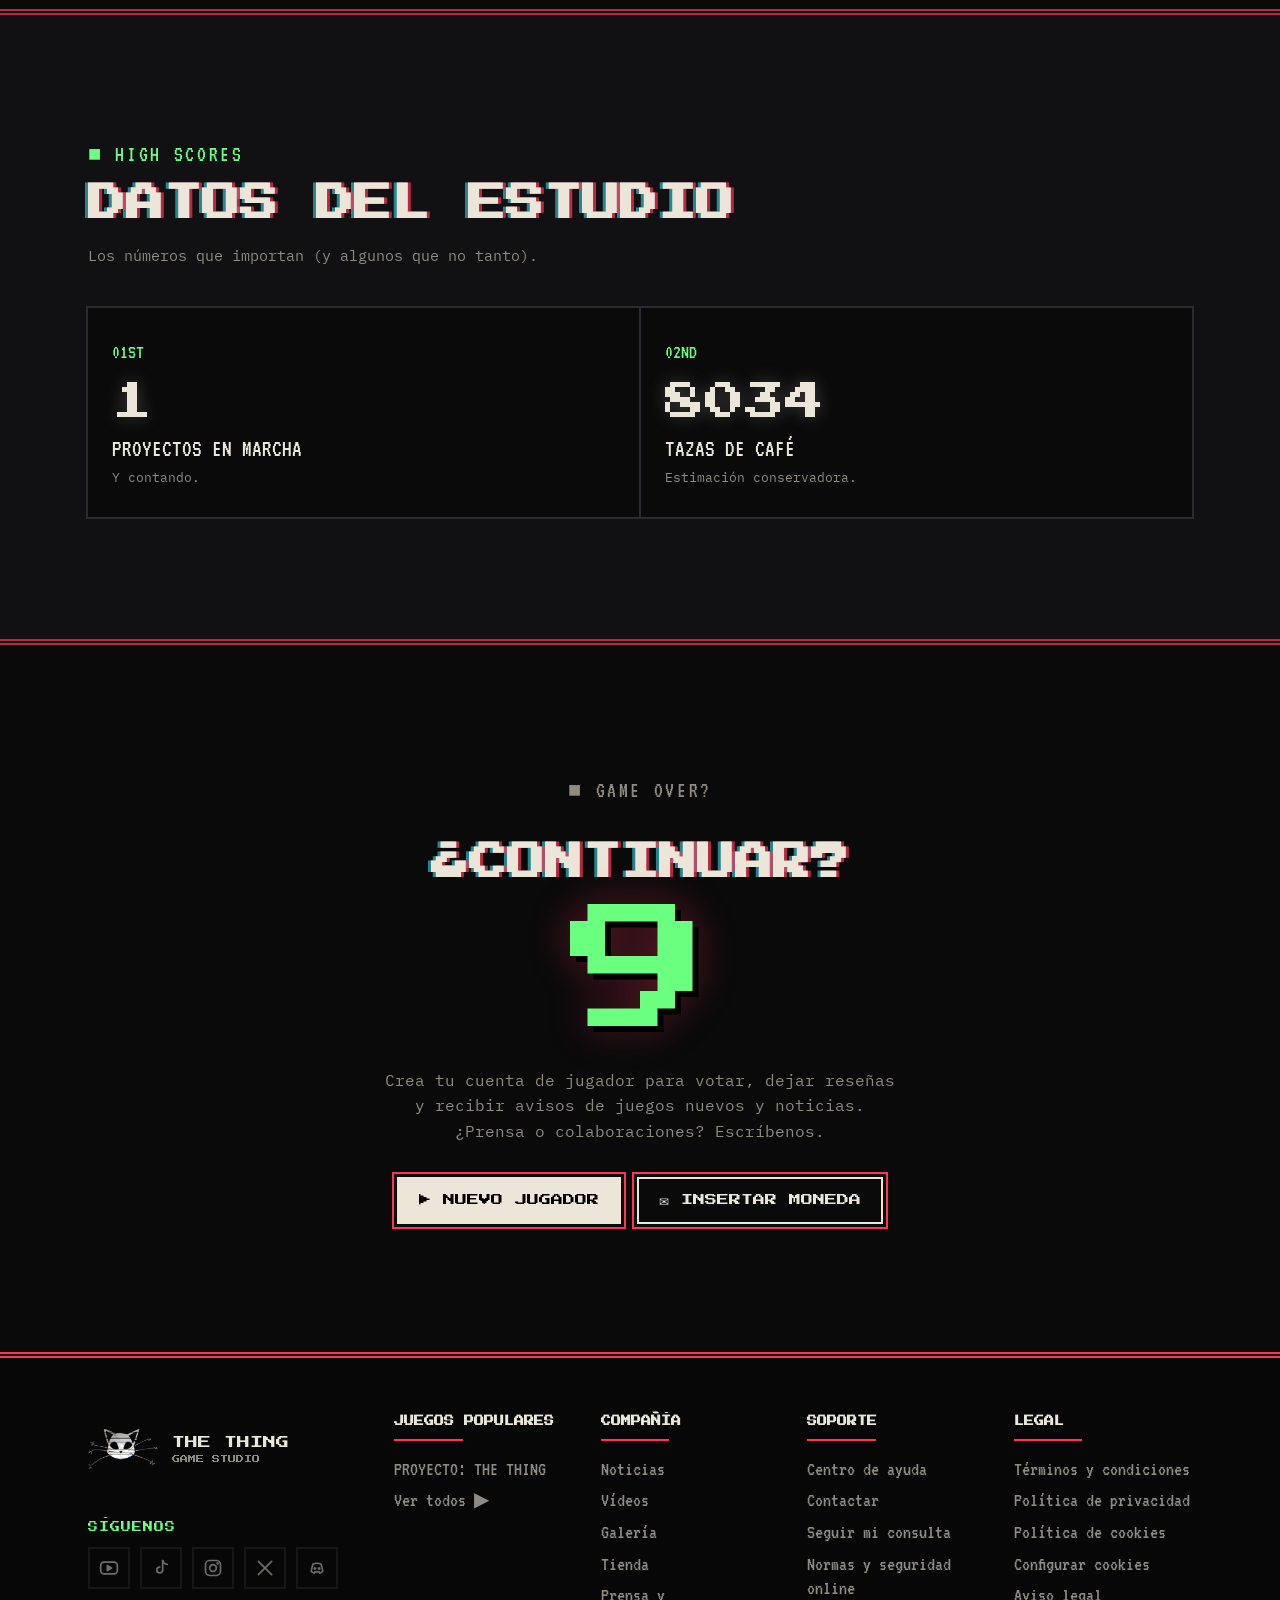
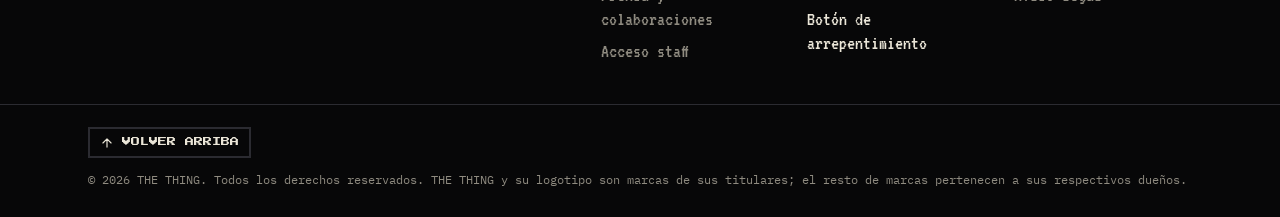
==== commit 351d73ab: "Logo nuevo: gato por capas, iconos, imagen para redes y correos - El gato de la portada usa las capa" ====
--- a/index.html
+++ b/index.html
@@ -10,20 +10,20 @@
   <meta property="og:site_name" content="THE THING">
   <meta property="og:title" content="THE THING — Estudio de videojuegos">
   <meta property="og:description" content="THE THING es un estudio independiente de videojuegos. Juegos raros, memorables y con alma de cartucho viejo.">
-  <meta property="og:image" content="https://thethinggame.com/assets/img/logo-email.png">
+  <meta property="og:image" content="https://thethinggame.com/assets/img/og-image.jpg">
+  <meta property="og:image:width" content="1200">
+  <meta property="og:image:height" content="630">
+  <meta name="twitter:card" content="summary_large_image">
   <link rel="icon" type="image/png" href="assets/img/favicon.png">
+  <link rel="icon" type="image/png" sizes="512x512" href="assets/img/icon-512.png">
   <link rel="apple-touch-icon" href="assets/img/apple-touch-icon.png">
-  <link rel="stylesheet" href="assets/css/style.css?v=6">
+  <link rel="stylesheet" href="assets/css/style.css?v=7">
 </head>
 <body class="fx-on" data-page="home">
   <a class="skip-link" href="#main">Saltar al contenido</a>
   <div class="crt-noise" aria-hidden="true"></div>
   <div class="crt-roll" aria-hidden="true"></div>
   <div class="crt-overlay" aria-hidden="true"></div>
-
-  <header id="header"></header>
-
-  <main id="main">
     <!-- Pantalla de arranque estilo BIOS -->
     <div class="boot" id="boot" aria-hidden="true">
       <div class="boot__bios" id="bootBios"></div>
@@ -34,6 +34,10 @@
       </div>
       <button class="boot__skip" id="bootSkip" type="button">SALTAR &gt;&gt;</button>
     </div>
+
+  <header id="header"></header>
+
+  <main id="main">
 
     <!-- Portada: canales de TV que se van cambiando (destacados con imagen) -->
     <section class="hero hero--tv" id="inicio" aria-roledescription="carrusel" aria-label="Destacados de THE THING">
@@ -65,14 +69,15 @@
             </div>
             <div class="hslide__art hero__art-wrap">
               <div class="hero__art">
-                <div class="cat" id="cat" role="img" aria-label="Logo de THE THING: un gato glitch con ojos que gotean">
+                <div class="cat" id="cat" role="img" aria-label="Logo de THE THING: un gato glitch de ojos negros sosteniendo el cartel The Thing">
                   <img class="cat__ghost cat__ghost--r" src="assets/img/logo-head.webp" alt="">
                   <img class="cat__ghost cat__ghost--c" src="assets/img/logo-head.webp" alt="">
-                  <img class="cat__head" src="assets/img/logo-head.webp" alt="" width="680" height="740">
+                  <img class="cat__head" src="assets/img/logo-head.webp" alt="" width="950" height="780">
                   <span class="cat__eye cat__eye--l"><i class="cat__pupil"></i></span>
                   <span class="cat__eye cat__eye--r"><i class="cat__pupil"></i></span>
                   <img class="cat__paw cat__paw--l" src="assets/img/paw-left.webp" alt="">
                   <img class="cat__paw cat__paw--r" src="assets/img/paw-right.webp" alt="">
+                  <img class="cat__text" src="assets/img/logo-text.webp" alt="">
                 </div>
               </div>
             </div>
@@ -192,11 +197,11 @@
 
   <footer id="footer"></footer>
 
-  <script src="assets/js/common.js?v=6"></script>
-  <script src="assets/js/demo.js?v=6"></script>
-  <script src="assets/js/layout.js?v=6"></script>
-  <script src="assets/js/captcha.js?v=6"></script>
-  <script src="assets/js/account.js?v=6"></script>
-  <script src="assets/js/main.js?v=6"></script>
+  <script src="assets/js/common.js?v=7"></script>
+  <script src="assets/js/demo.js?v=7"></script>
+  <script src="assets/js/layout.js?v=7"></script>
+  <script src="assets/js/captcha.js?v=7"></script>
+  <script src="assets/js/account.js?v=7"></script>
+  <script src="assets/js/main.js?v=7"></script>
 </body>
 </html>
--- a/assets/css/style.css
+++ b/assets/css/style.css
@@ -254,7 +254,7 @@
 }
 .boot__bios .ok { color: var(--green); }
 .boot__center { display: grid; justify-items: center; gap: 24px; text-align: center; padding: 16px; }
-.boot__logo { width: min(260px, 60vw); opacity: 0; filter: contrast(1.1); }
+.boot__logo { width: min(340px, 72vw); opacity: 0; filter: contrast(1.1); }
 .boot__logo.on { animation: logo-in 1.1s var(--ease-out) forwards; }
 .boot__bar {
   width: min(320px, 70vw); height: 18px; padding: 3px; box-shadow: inset 0 0 0 2px var(--text);
@@ -326,7 +326,7 @@
 .menu { margin: 0 auto; }
 
 .brand { display: inline-flex; align-items: center; gap: 12px; text-decoration: none; }
-.brand img { width: 40px; height: 44px; object-fit: cover; transition: transform .4s var(--ease-out); }
+.brand img { width: 44px; height: 44px; object-fit: contain; transition: transform .4s var(--ease-out); }
 .brand:hover img { transform: rotate(-8deg) scale(1.08); }
 .brand span { font-family: var(--pixel); font-size: 12px; line-height: 1.4; }
 .brand small { display: block; font-size: 8px; color: var(--muted); }
@@ -469,45 +469,58 @@
 
 .hero__cta { display: flex; flex-wrap: wrap; gap: 16px; }
 
-.hero__art { position: relative; justify-self: center; width: min(460px, 80vw); aspect-ratio: 680 / 740; }
+.hero__art { position: relative; justify-self: center; width: min(540px, 86vw); aspect-ratio: 950 / 780; }
 .hero__art-wrap { position: relative; }
 
-/* --- Gato animado: cabeza fija, patitas que se mueven y pupilas que siguen al ratón --- */
+/* --- Gato animado: cabeza fija, patitas que se mueven, cartel con glitch y pupilas que siguen al ratón ---
+   Todas las capas comparten el mismo lienzo de 950×780, así que se apilan con inset: 0 */
 .cat { position: absolute; inset: 0; }
-.cat img { position: absolute; display: block; pointer-events: none; user-select: none; }
-.cat__head,
-.cat__ghost { inset: 0; width: 100%; height: 100%; object-fit: contain; }
+.cat img { position: absolute; inset: 0; width: 100%; height: 100%; display: block; object-fit: contain; pointer-events: none; user-select: none; }
 .cat__ghost { opacity: 0; mix-blend-mode: screen; }
 .cat__ghost--r { filter: sepia(1) saturate(8) hue-rotate(-50deg); animation: ghost 4s infinite steps(1); }
 .cat__ghost--c { filter: sepia(1) saturate(8) hue-rotate(150deg); animation: ghost 4s .1s infinite steps(1) reverse; }
-
-/* Las patitas (posiciones medidas sobre el logo de 680×740) */
-.cat__paw { top: 66.216%; height: 33.784%; will-change: transform; }
-.cat__paw--l { left: 8.824%; width: 29.412%; transform-origin: 85% 30%; animation: paw-l 1.6s var(--ease-out) infinite; }
-.cat__paw--r { left: 72.059%; width: 27.941%; transform-origin: 15% 30%; animation: paw-r 1.6s var(--ease-out) infinite; animation-delay: -.8s; }
+.cat__head { filter: drop-shadow(0 0 18px rgba(255, 255, 255, .12)); }
+
+/* Patitas: giran desde la muñeca (medido sobre el lienzo) */
+.cat .cat__paw { will-change: transform; }
+.cat__paw--l { transform-origin: 25% 68%; animation: paw-l 1.6s var(--ease-out) infinite; }
+.cat__paw--r { transform-origin: 71% 67.5%; animation: paw-r 1.6s var(--ease-out) infinite; animation-delay: -.8s; }
 .cat.tap .cat__paw { animation-duration: .32s; }
 .cat__paw.glitch-x { filter: drop-shadow(-4px 0 0 rgba(255, 51, 85, .8)) drop-shadow(4px 0 0 rgba(56, 232, 255, .8)); }
 
 @keyframes paw-l {
   0%, 100% { transform: translate(0, 0) rotate(0deg); }
-  25% { transform: translate(3%, -9%) rotate(-7deg); }
+  25% { transform: translate(.8%, -3%) rotate(-7deg); }
   50% { transform: translate(0, 0) rotate(0deg); }
-  60% { transform: translate(-1%, 1%) rotate(1deg); }
+  60% { transform: translate(-.3%, .3%) rotate(1deg); }
 }
 @keyframes paw-r {
   0%, 100% { transform: translate(0, 0) rotate(0deg); }
-  25% { transform: translate(-3%, -9%) rotate(7deg); }
+  25% { transform: translate(-.8%, -3%) rotate(7deg); }
   50% { transform: translate(0, 0) rotate(0deg); }
-  60% { transform: translate(1%, 1%) rotate(-1deg); }
-}
-
-/* Ojos: zonas huecas del logo. Las pupilas son blancas y "bugeadas" */
-.cat__eye { position: absolute; top: 25.946%; width: 15.294%; height: 14.324%; pointer-events: none; }
-.cat__eye--l { left: 35.588%; }
-.cat__eye--r { left: 58.529%; }
+  60% { transform: translate(.3%, .3%) rotate(-1deg); }
+}
+
+/* Cartel "The Thing": parpadeo de letrero y salto glitch de vez en cuando */
+.cat .cat__text { animation: sign-flicker 5s infinite steps(1); }
+.cat.tap .cat__text { animation: sign-jump .32s steps(2) 3; }
+@keyframes sign-flicker {
+  0%, 100% { opacity: 1; transform: none; filter: none; }
+  61% { opacity: .55; }
+  62% { opacity: 1; transform: translateX(-1.2%); filter: drop-shadow(-3px 0 0 rgba(255, 51, 85, .9)) drop-shadow(3px 0 0 rgba(56, 232, 255, .9)); }
+  63% { transform: none; filter: none; }
+  88% { opacity: .8; }
+  89% { opacity: 1; }
+}
+@keyframes sign-jump { 50% { transform: translate(1%, -1%); filter: drop-shadow(-4px 0 0 rgba(255, 51, 85, .9)) drop-shadow(4px 0 0 rgba(56, 232, 255, .9)); } }
+
+/* Ojos: los huecos negros del dibujo. Las pupilas son blancas y "bugeadas" */
+.cat__eye { position: absolute; top: 24%; width: 11.6%; height: 12.4%; pointer-events: none; }
+.cat__eye--l { left: 32.3%; }
+.cat__eye--r { left: 51.1%; }
 .cat__pupil {
   --px: 0px; --py: 0px;
-  position: absolute; left: 50%; top: 50%; width: 30%; height: 30%; border-radius: 50%;
+  position: absolute; left: 50%; top: 50%; width: 32%; height: 36%; border-radius: 50%;
   background: #fff;
   box-shadow: -3px 0 0 rgba(255, 51, 85, .85), 3px 0 0 rgba(56, 232, 255, .85), 0 0 12px rgba(255, 255, 255, .6);
   transform: translate(calc(-50% + var(--px)), calc(-50% + var(--py)));
@@ -691,7 +704,7 @@
     radial-gradient(circle at 50% 50%, rgba(235, 230, 216, .08), transparent 60%),
     repeating-linear-gradient(0deg, #0d0d0f 0 3px, #121215 3px 6px);
 }
-.placeholder img { width: 38%; height: auto; object-fit: contain; opacity: .55; filter: grayscale(1); }
+.placeholder img { width: 46%; height: auto; object-fit: contain; opacity: .42; }
 .placeholder::before {
   content: 'SIN SEÑAL'; position: absolute; top: 12px; left: 14px; font-family: var(--term); font-size: 18px; color: var(--muted);
 }
@@ -750,7 +763,7 @@
 .site-footer { position: relative; background: #070708; border-top: 6px double var(--line-acc); color: var(--muted); }
 .footer-top { display: grid; grid-template-columns: minmax(200px, 1fr) 3fr; gap: 40px; padding-top: 56px; padding-bottom: 40px; }
 .footer-logo { display: inline-flex; align-items: center; gap: 14px; text-decoration: none; color: var(--text); }
-.footer-logo img { width: 64px; height: auto; }
+.footer-logo img { width: 70px; height: auto; }
 .footer-logo span { font-family: var(--pixel); font-size: 13px; line-height: 1.5; }
 .footer-logo small { display: block; font-size: 8px; color: var(--muted); }
 .footer-follow { margin: 28px 0 12px; font-family: var(--pixel); font-size: 10px; color: var(--acc); letter-spacing: .1em; }
@@ -961,7 +974,7 @@
 .hp { position: absolute; left: -9999px; width: 1px; height: 1px; overflow: hidden; }
 
 .auth { padding: clamp(24px, 5vw, 40px); }
-.auth__logo { width: 90px; margin: 0 auto 10px; }
+.auth__logo { width: 160px; height: auto; margin: 0 auto 10px; }
 .auth h2 { font-family: var(--pixel); font-size: 16px; text-align: center; margin: 0 0 6px; }
 .auth__sub { text-align: center; color: var(--muted); font-size: 14px; margin: 0 0 20px; }
 .tabs { display: grid; grid-template-columns: 1fr 1fr; margin-bottom: 22px; box-shadow: inset 0 0 0 2px var(--line); }
@@ -1781,7 +1794,7 @@
   position: absolute; inset: 0; display: grid; place-content: center; justify-items: center; gap: 14px;
   background: radial-gradient(circle, rgba(235, 230, 216, .1), transparent 60%), repeating-linear-gradient(0deg, #0d0d0f 0 3px, #131316 3px 6px);
 }
-.hslide__empty img { width: 110px; filter: grayscale(1); opacity: .7; }
+.hslide__empty img { width: 150px; opacity: .55; }
 .hslide__empty b { font-family: var(--pixel); font-size: 14px; color: var(--muted); font-weight: 400; }
 .hslide__osd { position: absolute; z-index: 2; top: 7%; left: 6%; font-family: var(--term); font-size: clamp(18px, 2vw, 26px); color: #fff; text-shadow: 2px 2px 0 #000, 0 0 8px rgba(255, 255, 255, .6); }
 .hslide__hint {
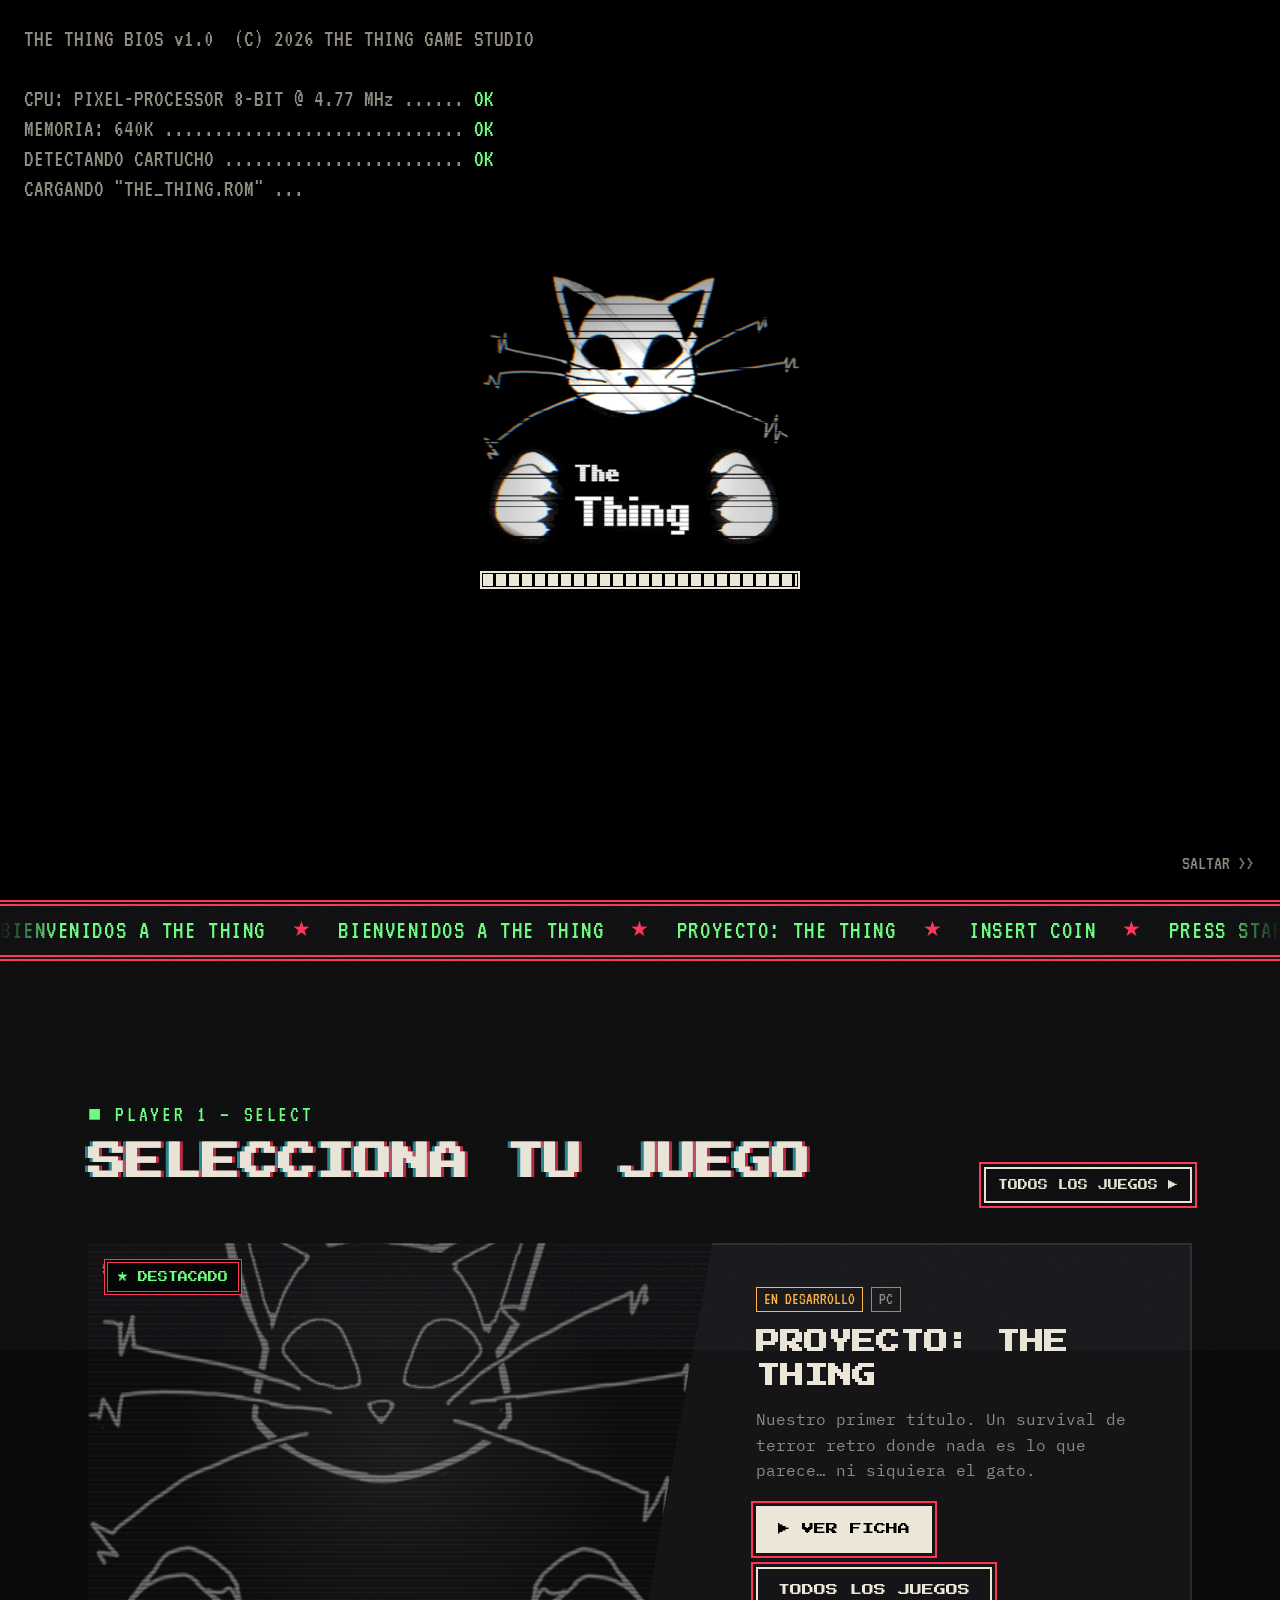
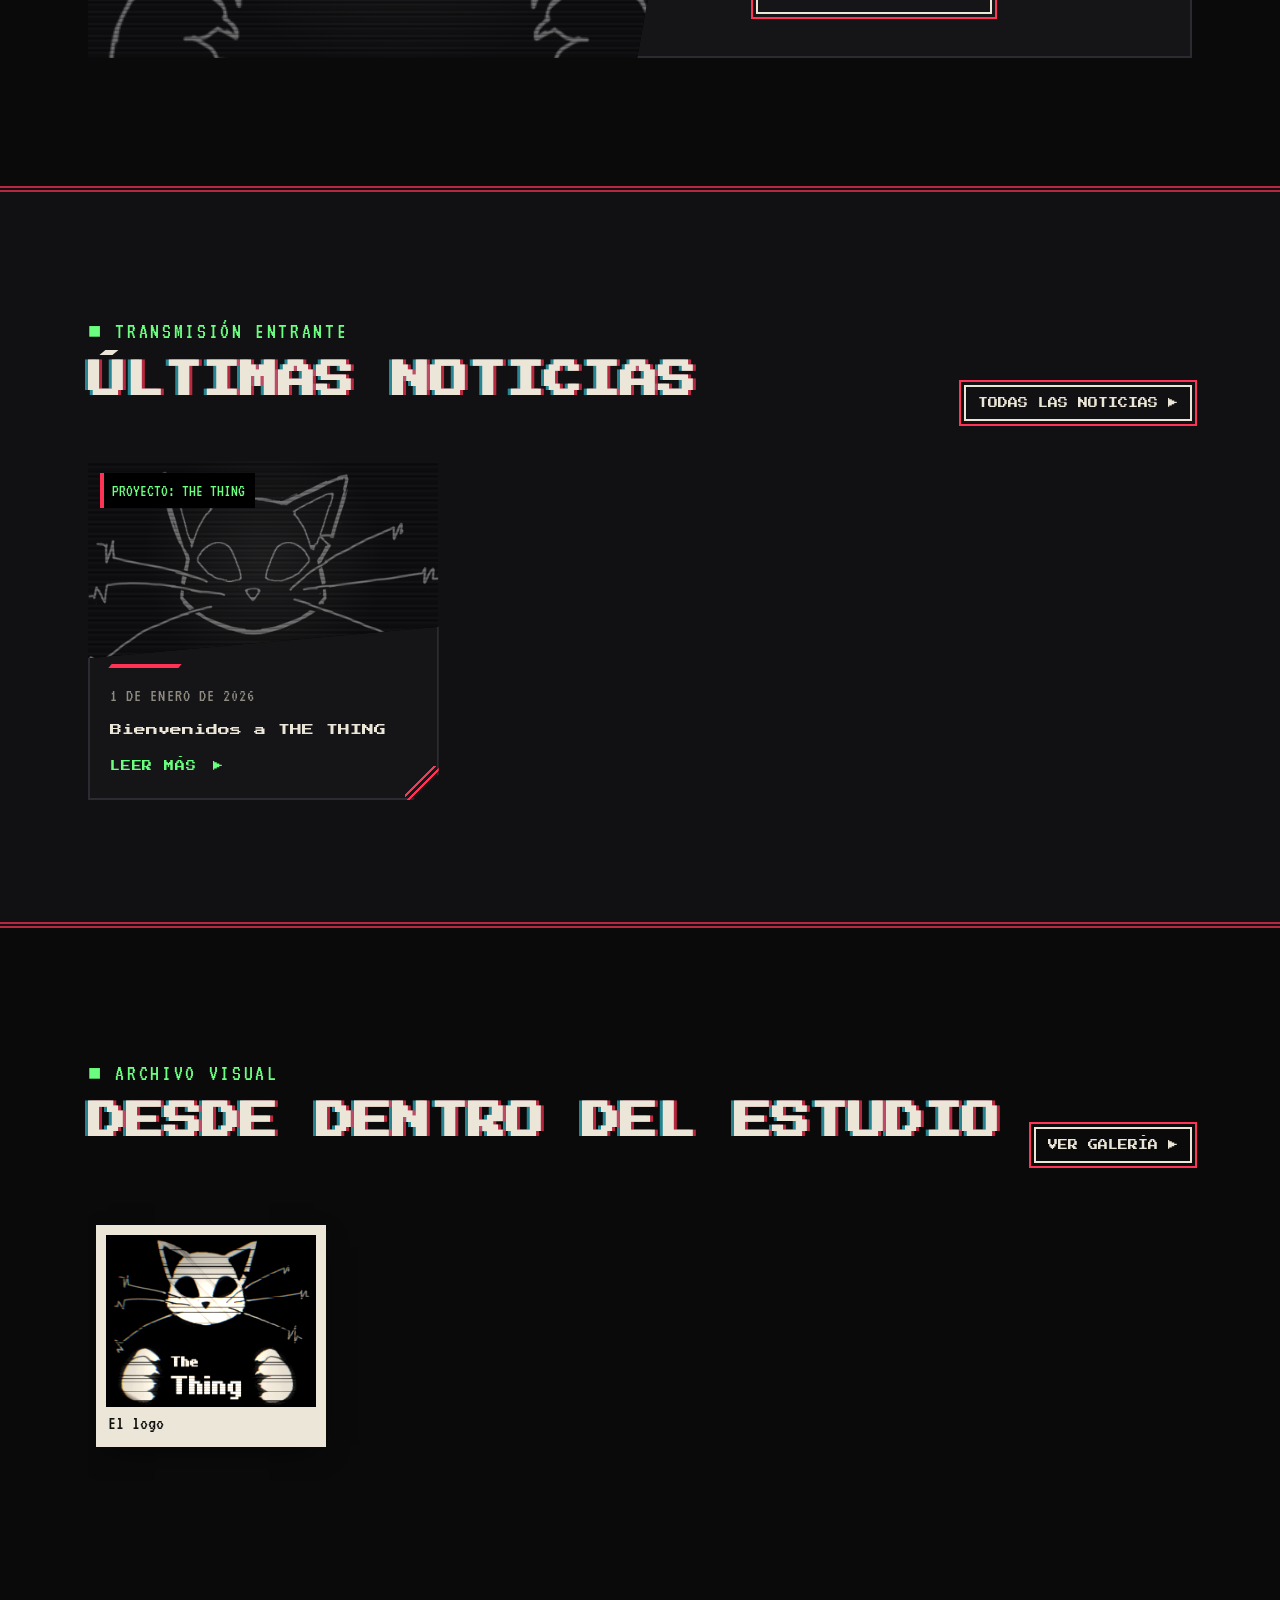
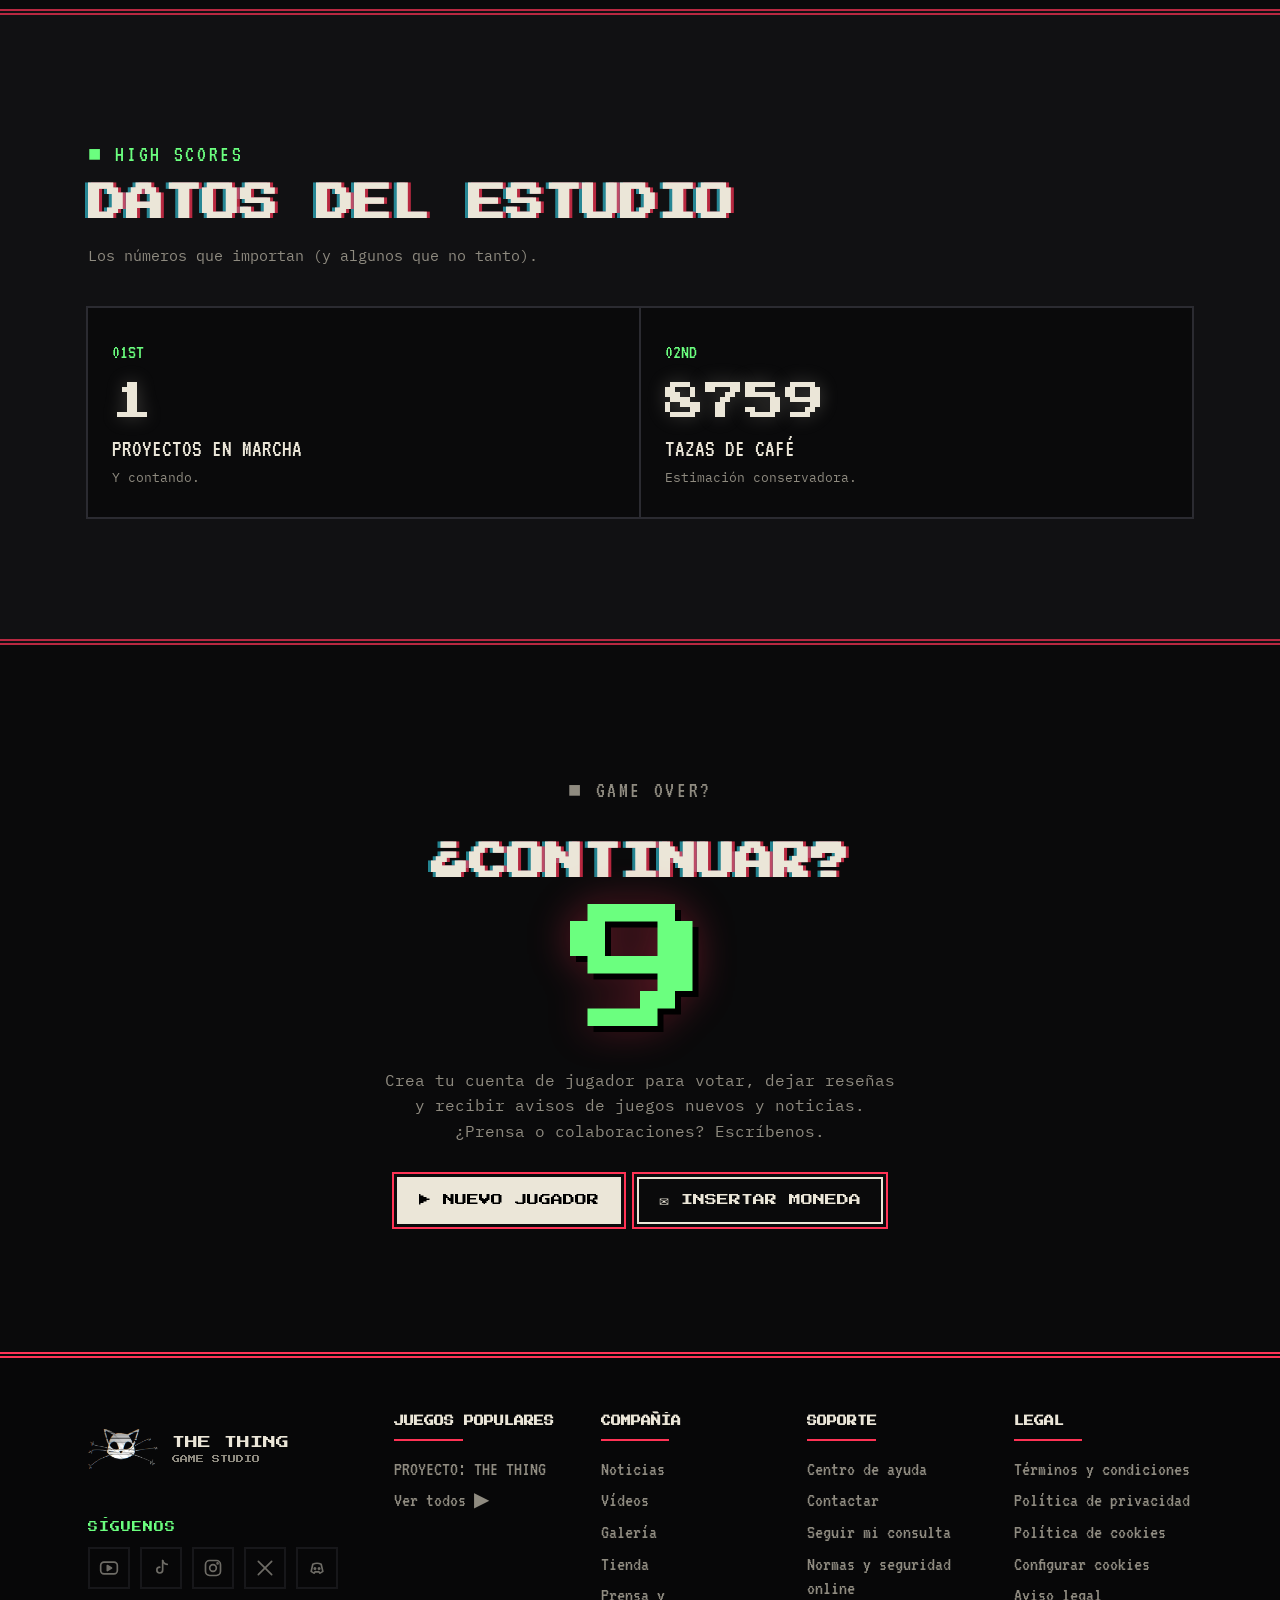
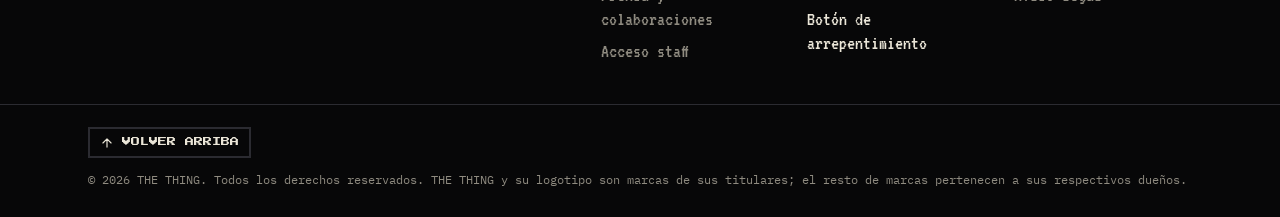
==== commit ed67cfc4: "Icono para Google y pestañas: gato simplificado y legible - Nuevo icono: cabeza del gato en silueta " ====
--- a/index.html
+++ b/index.html
@@ -14,9 +14,14 @@
   <meta property="og:image:width" content="1200">
   <meta property="og:image:height" content="630">
   <meta name="twitter:card" content="summary_large_image">
-  <link rel="icon" type="image/png" href="assets/img/favicon.png">
-  <link rel="icon" type="image/png" sizes="512x512" href="assets/img/icon-512.png">
+  <meta name="application-name" content="THE THING">
+  <meta name="apple-mobile-web-app-title" content="THE THING">
+  <link rel="icon" href="/favicon.ico" sizes="48x48">
+  <link rel="icon" type="image/png" sizes="96x96" href="assets/img/favicon.png">
+  <link rel="icon" type="image/png" sizes="192x192" href="assets/img/icon-192.png">
   <link rel="apple-touch-icon" href="assets/img/apple-touch-icon.png">
+  <link rel="manifest" href="site.webmanifest">
+  <script type="application/ld+json">{"@context":"https://schema.org","@graph":[{"@type":"WebSite","name":"THE THING","alternateName":"The Thing Game Studio","url":"https://thethinggame.com/"},{"@type":"Organization","name":"THE THING","url":"https://thethinggame.com/","logo":"https://thethinggame.com/assets/img/icon-512.png"}]}</script>
   <link rel="stylesheet" href="assets/css/style.css?v=7">
 </head>
 <body class="fx-on" data-page="home">
